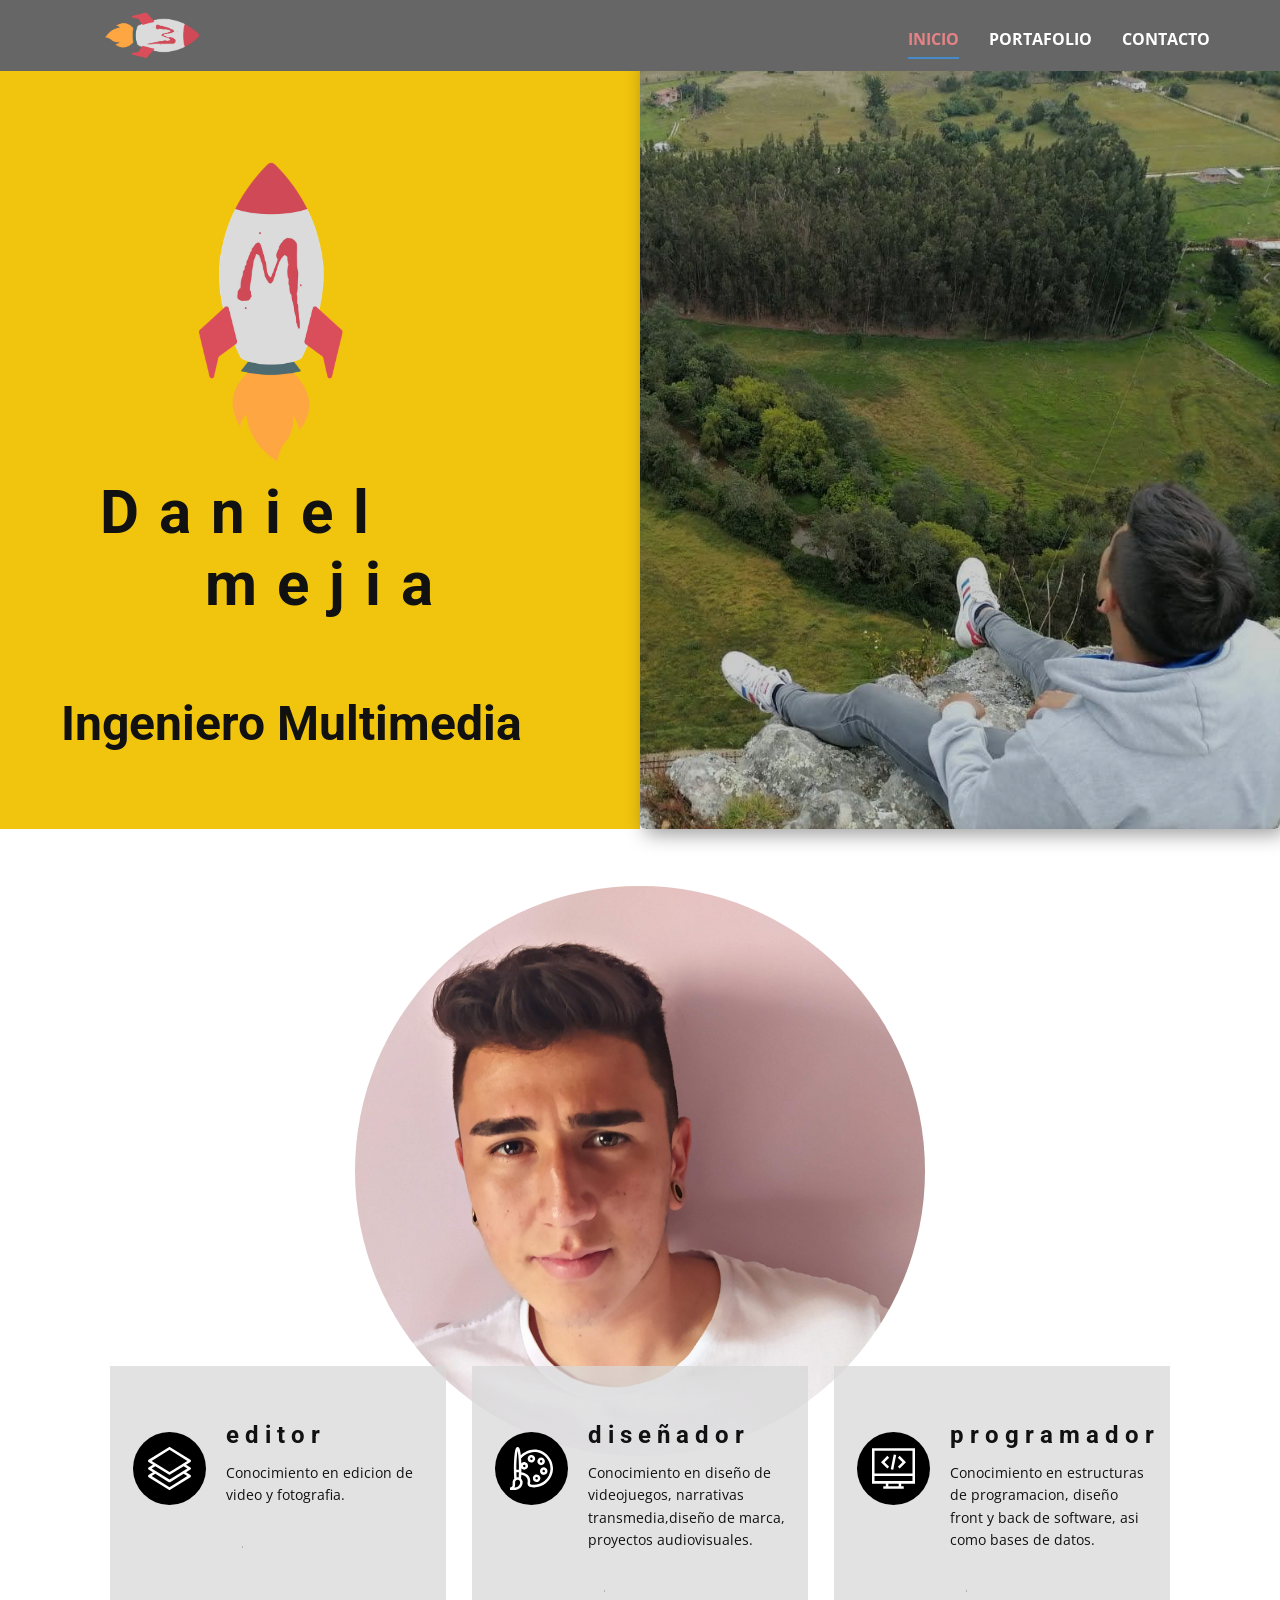
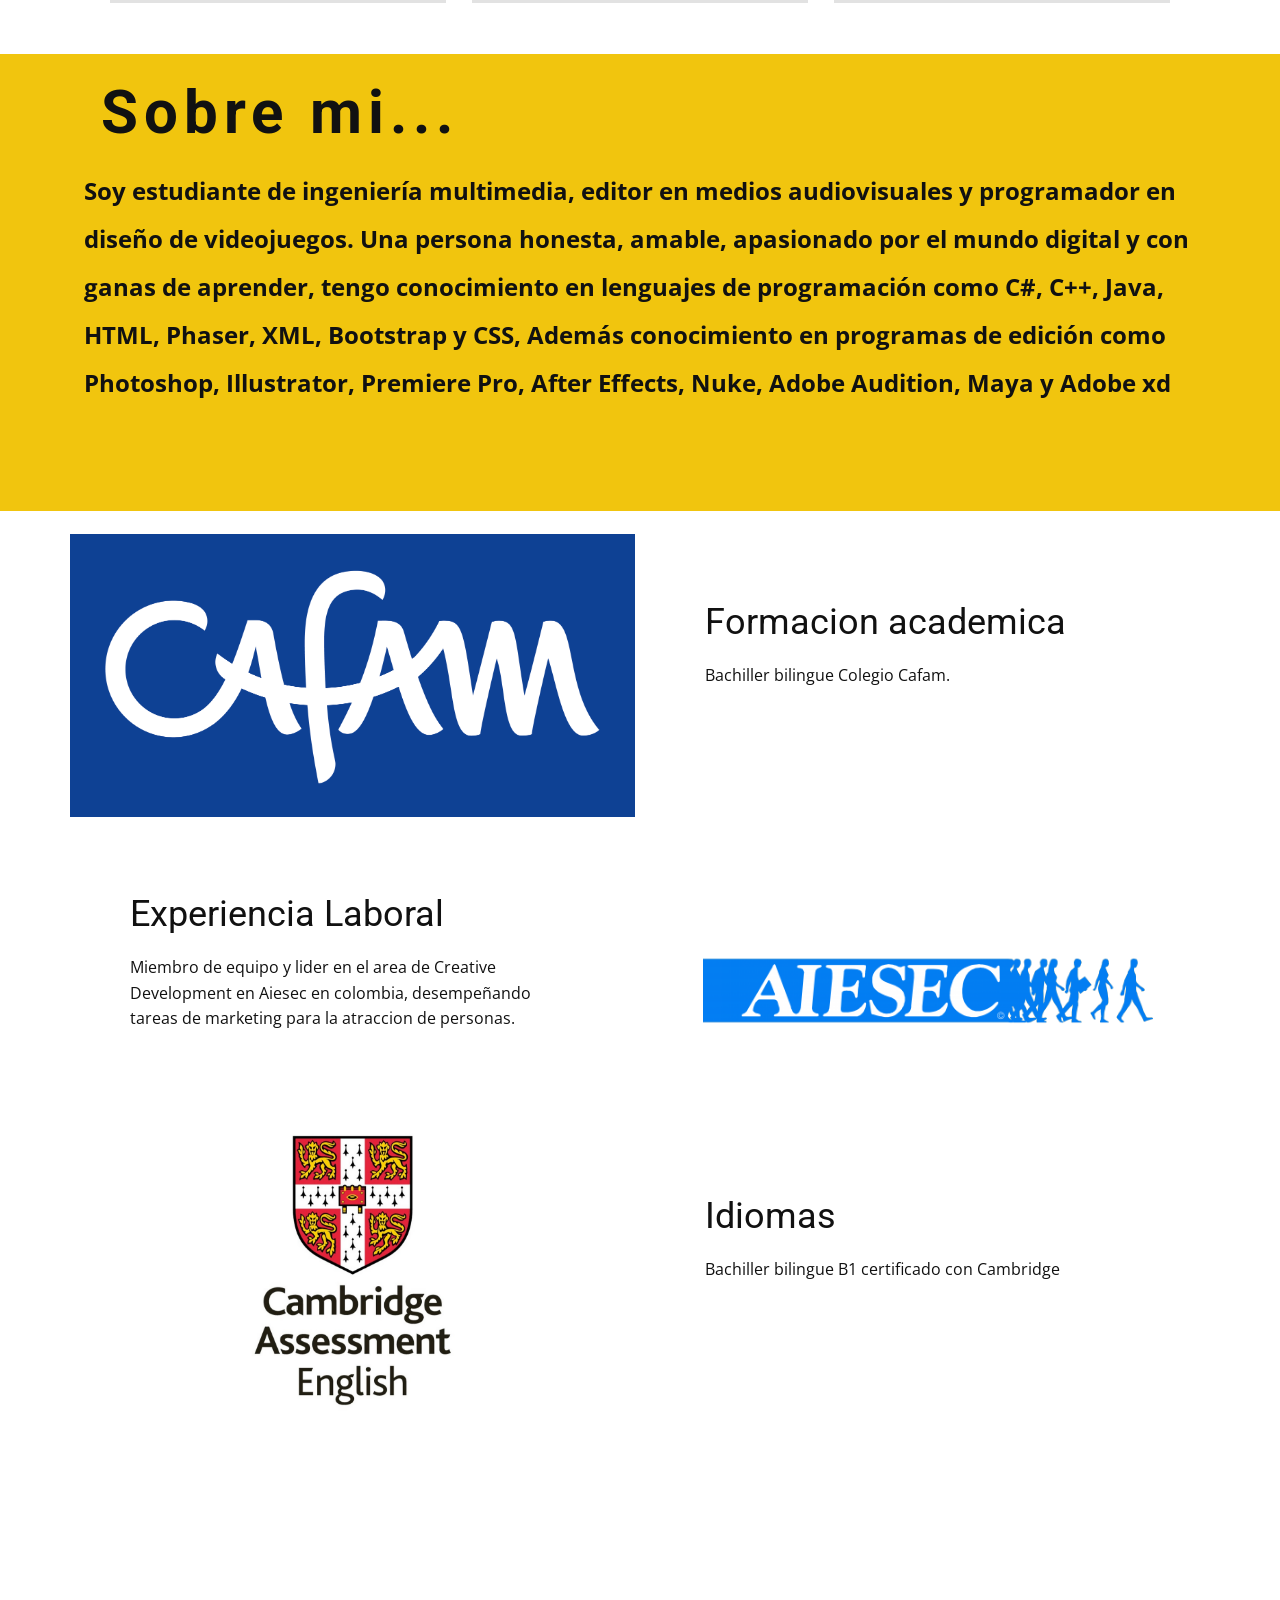
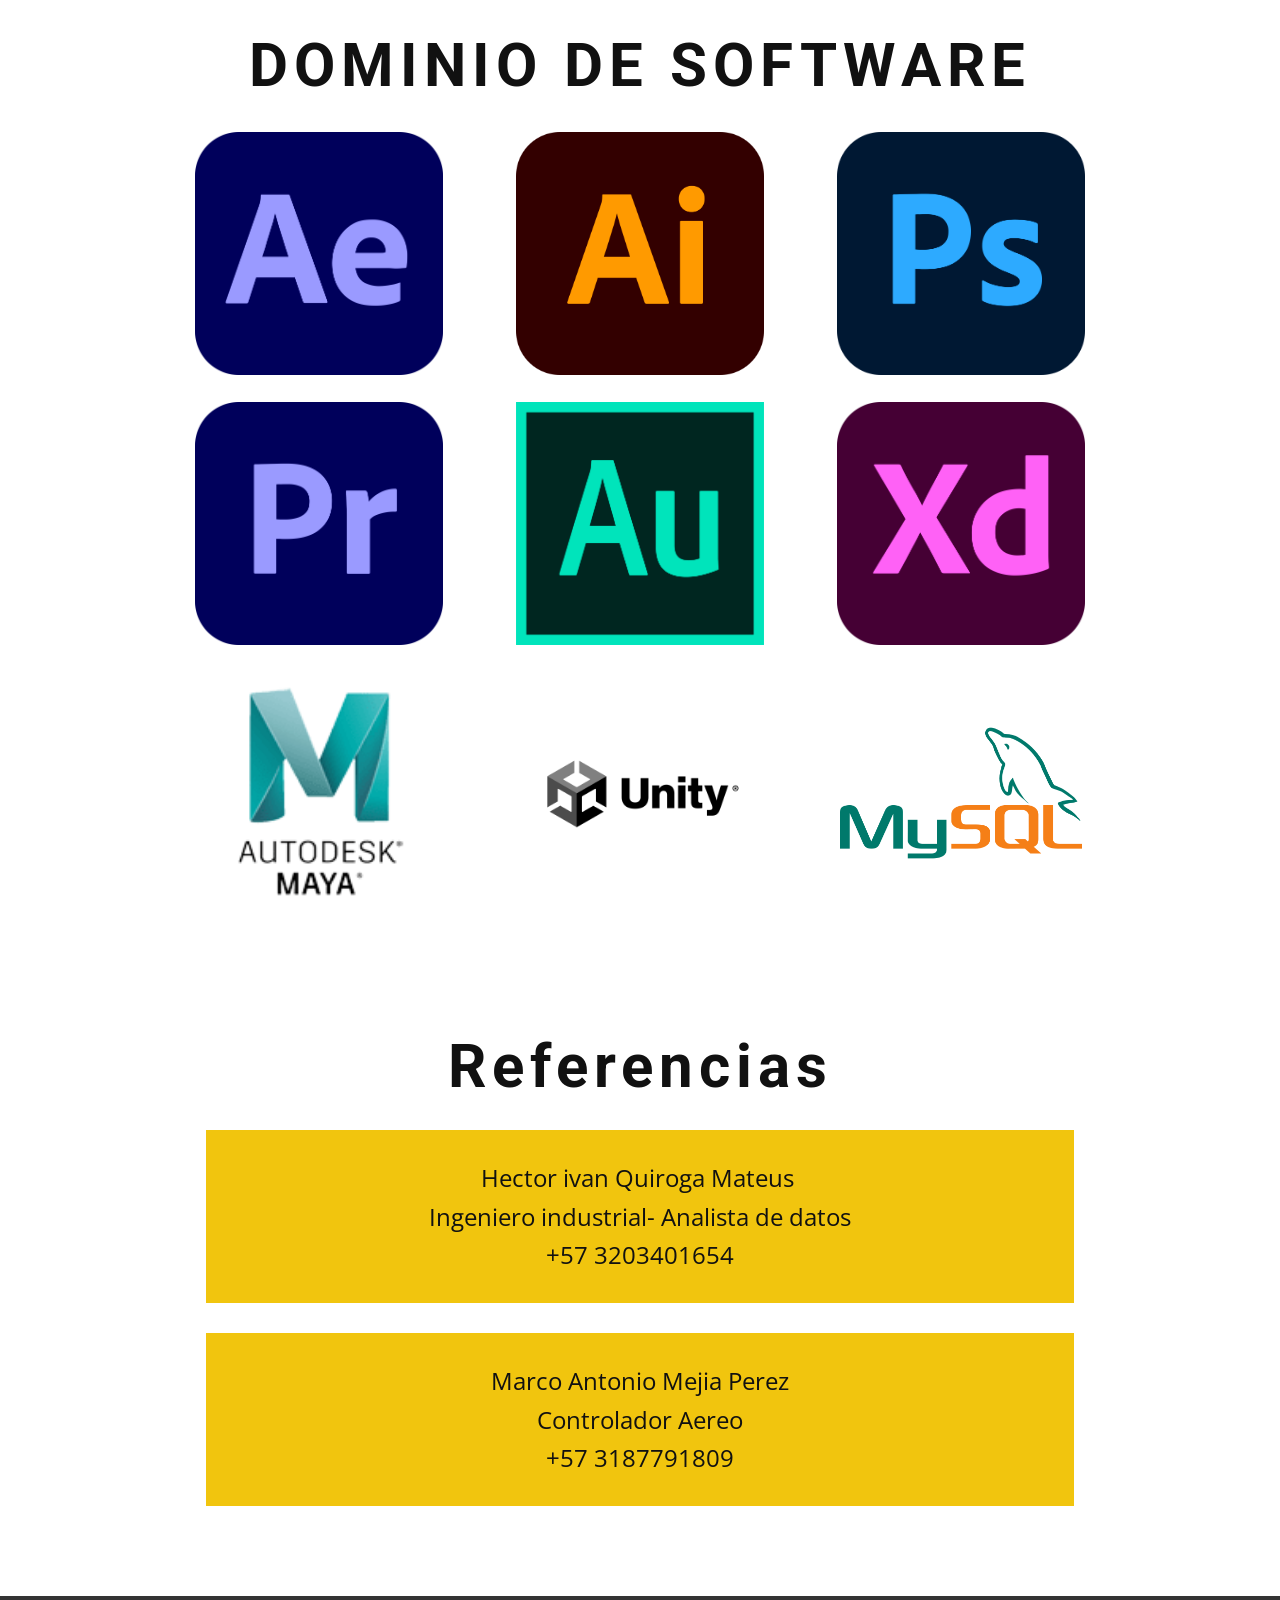
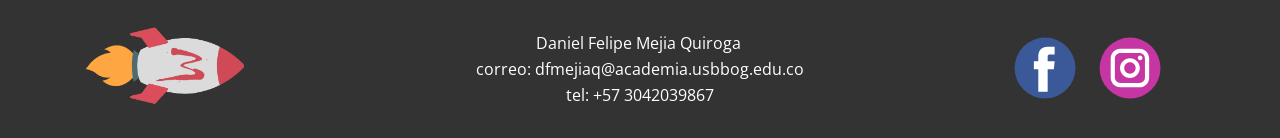
==== index.html @ 8f9d1444 "Initial commit" ====
<!DOCTYPE html>
<html style="font-size: 16px;" lang="es"><head>
    <meta name="viewport" content="width=device-width, initial-scale=1.0">
    <meta charset="utf-8">
    <meta name="keywords" content="Ingeniero Multimedia, Sobre mi..., employer reviews, contact us">
    <meta name="description" content="">
    <title>Inicio</title>
    <link rel="stylesheet" href="nicepage.css" media="screen">
<link rel="stylesheet" href="Inicio.css" media="screen">
    <script class="u-script" type="text/javascript" src="jquery.js" defer=""></script>
    <script class="u-script" type="text/javascript" src="nicepage.js" defer=""></script>
    <meta name="generator" content="Nicepage 4.19.3, nicepage.com">
    <link id="u-theme-google-font" rel="stylesheet" href="https://fonts.googleapis.com/css?family=Roboto:100,100i,300,300i,400,400i,500,500i,700,700i,900,900i|Open+Sans:300,300i,400,400i,500,500i,600,600i,700,700i,800,800i">
    
    
    
    
    
    
    
    
    <script type="application/ld+json">{
		"@context": "http://schema.org",
		"@type": "Organization",
		"name": "",
		"logo": "images/LogoFinalHori_Mesadetrabajo1.png",
		"sameAs": [
				"https://www.facebook.com/danielfelipe.mejiaquiroga/",
				"https://www.instagram.com/dan_mejia17/"
		]
}</script>
    <meta name="theme-color" content="#478ac9">
    <meta property="og:title" content="Inicio">
    <meta property="og:type" content="website">
  </head>
  <body data-home-page="Inicio.html" data-home-page-title="Inicio" class="u-body u-xl-mode" data-lang="es"><header class="u-clearfix u-grey-60 u-header u-sticky u-sticky-7200 u-header" id="sec-7a68"><div class="u-clearfix u-sheet u-valign-middle u-sheet-1">
        <a href="Inicio.html" class="u-image u-logo u-image-1" data-image-width="5278" data-image-height="2678" title="Inicio">
          <img src="images/LogoFinalHori_Mesadetrabajo1.png" class="u-logo-image u-logo-image-1">
        </a>
        <nav class="u-menu u-menu-one-level u-offcanvas u-menu-1">
          <div class="menu-collapse" style="font-size: 1rem; letter-spacing: 0px; font-weight: 700; text-transform: uppercase;">
            <a class="u-button-style u-custom-active-border-color u-custom-active-color u-custom-border u-custom-border-color u-custom-borders u-custom-hover-border-color u-custom-hover-color u-custom-left-right-menu-spacing u-custom-padding-bottom u-custom-text-active-color u-custom-text-color u-custom-text-hover-color u-custom-top-bottom-menu-spacing u-nav-link u-text-active-palette-1-base u-text-hover-palette-2-base" href="#">
              <svg class="u-svg-link" viewBox="0 0 24 24"><use xmlns:xlink="http://www.w3.org/1999/xlink" xlink:href="#menu-hamburger"></use></svg>
              <svg class="u-svg-content" version="1.1" id="menu-hamburger" viewBox="0 0 16 16" x="0px" y="0px" xmlns:xlink="http://www.w3.org/1999/xlink" xmlns="http://www.w3.org/2000/svg"><g><rect y="1" width="16" height="2"></rect><rect y="7" width="16" height="2"></rect><rect y="13" width="16" height="2"></rect>
</g></svg>
            </a>
          </div>
          <div class="u-custom-menu u-nav-container">
            <ul class="u-nav u-spacing-30 u-unstyled u-nav-1"><li class="u-nav-item"><a class="u-border-2 u-border-active-palette-1-base u-border-hover-palette-1-base u-border-no-left u-border-no-right u-border-no-top u-button-style u-nav-link u-text-active-palette-2-light-1 u-text-hover-palette-3-light-2 u-text-white" href="Inicio.html" style="padding: 10px 0px;">Inicio</a>
</li><li class="u-nav-item"><a class="u-border-2 u-border-active-palette-1-base u-border-hover-palette-1-base u-border-no-left u-border-no-right u-border-no-top u-button-style u-nav-link u-text-active-palette-2-light-1 u-text-hover-palette-3-light-2 u-text-white" href="Portafolio.html" style="padding: 10px 0px;">Portafolio</a>
</li><li class="u-nav-item"><a class="u-border-2 u-border-active-palette-1-base u-border-hover-palette-1-base u-border-no-left u-border-no-right u-border-no-top u-button-style u-nav-link u-text-active-palette-2-light-1 u-text-hover-palette-3-light-2 u-text-white" href="Contacto.html" style="padding: 10px 0px;">Contacto</a>
</li></ul>
          </div>
          <div class="u-custom-menu u-nav-container-collapse">
            <div class="u-black u-container-style u-inner-container-layout u-opacity u-opacity-95 u-sidenav">
              <div class="u-inner-container-layout u-sidenav-overflow">
                <div class="u-menu-close"></div>
                <ul class="u-align-center u-nav u-popupmenu-items u-unstyled u-nav-2"><li class="u-nav-item"><a class="u-button-style u-nav-link" href="Inicio.html">Inicio</a>
</li><li class="u-nav-item"><a class="u-button-style u-nav-link" href="Portafolio.html">Portafolio</a>
</li><li class="u-nav-item"><a class="u-button-style u-nav-link" href="Contacto.html">Contacto</a>
</li></ul>
              </div>
            </div>
            <div class="u-black u-menu-overlay u-opacity u-opacity-70"></div>
          </div>
        </nav>
      </div></header>
    <section class="u-clearfix u-section-1" id="carousel_ba9e">
      <div class="u-clearfix u-expanded-width u-layout-wrap u-layout-wrap-1">
        <div class="u-layout">
          <div class="u-layout-row">
            <div class="u-align-left u-container-style u-layout-cell u-left-cell u-palette-3-base u-size-30 u-layout-cell-1">
              <div class="u-container-layout u-container-layout-1">
                <h4 class="u-text u-text-default u-text-1">Daniel<br>&nbsp; &nbsp;mejia
                </h4>
                <img class="u-image u-image-1" src="images/Logo_Mesadetrabajo1.png" data-image-width="9131" data-image-height="6848">
                <h2 class="u-text u-text-default u-text-2" data-animation-name="customAnimationIn" data-animation-duration="1000" data-animation-direction="">Ingeniero Multimedia</h2>
              </div>
            </div>
            <div class="u-container-style u-layout-cell u-opacity u-opacity-35 u-right-cell u-shape-rectangle u-size-30 u-white u-layout-cell-2">
              <div class="u-container-layout u-valign-bottom u-container-layout-2">
                <img class="u-expanded-width u-image u-image-round u-radius-6 u-image-2" src="images/IMG-20210906-WA0013.jpg" alt="" data-image-width="1280" data-image-height="960">
              </div>
            </div>
          </div>
        </div>
      </div>
    </section>
    <section class="u-align-center u-clearfix u-white u-section-2" id="carousel_5493">
      <div class="u-clearfix u-sheet u-sheet-1">
        <div alt="" class="u-image u-image-circle u-image-1" data-image-width="4000" data-image-height="2248"></div>
        <div class="u-expanded-width-lg u-expanded-width-md u-expanded-width-sm u-expanded-width-xs u-list u-list-1">
          <div class="u-repeater u-repeater-1">
            <div class="u-container-style u-grey-15 u-list-item u-opacity u-opacity-75 u-repeater-item u-list-item-1">
              <div class="u-container-layout u-similar-container u-container-layout-1"><span class="u-black u-icon u-icon-circle u-icon-1"><svg class="u-svg-link" preserveAspectRatio="xMidYMin slice" viewBox="0 0 512.002 512.002" style=""><use xmlns:xlink="http://www.w3.org/1999/xlink" xlink:href="#svg-56ed"></use></svg><svg class="u-svg-content" viewBox="0 0 512.002 512.002" x="0px" y="0px" id="svg-56ed" style="enable-background:new 0 0 512.002 512.002;"><g><g><path d="M512.001,255.969c-0.011-5.193-2.708-10.011-7.129-12.737l-52.034-32.076l52.089-32.421    c4.393-2.734,7.066-7.539,7.074-12.712c0.008-5.174-2.651-9.987-7.036-12.734l-241-151c-4.871-3.052-11.058-3.052-15.929,0    l-241,151c-4.384,2.747-7.043,7.56-7.036,12.734c0.008,5.174,2.681,9.979,7.074,12.712l51.732,32.198L7.051,243.282    c-4.39,2.744-7.055,7.557-7.05,12.734c0.005,5.177,2.679,9.985,7.074,12.721l51.732,32.198L7.051,333.282    c-4.383,2.74-7.047,7.543-7.05,12.712s2.656,9.975,7.036,12.719l241,151c2.436,1.526,5.2,2.289,7.964,2.289    c2.764,0,5.529-0.763,7.964-2.289l241-151c4.394-2.753,7.055-7.581,7.036-12.766c-0.019-5.185-2.715-9.993-7.129-12.714    l-52.034-32.076l52.089-32.421C509.336,265.992,512.012,261.162,512.001,255.969z M43.32,165.96L256.001,32.703L468.682,165.96    c-2.044,1.272-206.586,128.58-212.681,132.374L43.32,165.96z M468.584,346.106L256.001,479.301L43.278,346.018l43.889-27.431    l160.908,100.15c2.426,1.51,5.176,2.265,7.926,2.265c2.75,0,5.5-0.755,7.926-2.265l160.464-99.874L468.584,346.106z     M256.001,388.334L43.345,255.976l43.822-27.389l160.908,100.15c2.426,1.51,5.176,2.265,7.926,2.265c2.75,0,5.5-0.755,7.926-2.265    l160.464-99.874l44.125,27.2C467.297,256.822,261.631,384.829,256.001,388.334z"></path>
</g>
</g></svg>
            
            
          </span>
                <div class="u-container-style u-group u-group-1">
                  <div class="u-container-layout u-container-layout-2">
                    <h4 class="u-text u-text-1">editor&nbsp;</h4>
                    <p class="u-text u-text-2">Conocimiento en edicion de&nbsp;<br>video y fotografia.&nbsp;
                    </p><span class="u-icon u-icon-circle u-text-black u-icon-2"><svg class="u-svg-link" preserveAspectRatio="xMidYMin slice" viewBox="0 0 268.832 268.832" style=""><use xmlns:xlink="http://www.w3.org/1999/xlink" xlink:href="#svg-3dbe"></use></svg><svg class="u-svg-content" viewBox="0 0 268.832 268.832" x="0px" y="0px" id="svg-3dbe" style="enable-background:new 0 0 268.832 268.832;"><g><path d="M265.171,125.577l-80-80c-4.881-4.881-12.797-4.881-17.678,0c-4.882,4.882-4.882,12.796,0,17.678l58.661,58.661H12.5   c-6.903,0-12.5,5.597-12.5,12.5c0,6.902,5.597,12.5,12.5,12.5h213.654l-58.659,58.661c-4.882,4.882-4.882,12.796,0,17.678   c2.44,2.439,5.64,3.661,8.839,3.661s6.398-1.222,8.839-3.661l79.998-80C270.053,138.373,270.053,130.459,265.171,125.577z"></path>
</g></svg></span>
                  </div>
                </div>
              </div>
            </div>
            <div class="u-container-style u-grey-15 u-list-item u-opacity u-opacity-75 u-repeater-item u-list-item-2">
              <div class="u-container-layout u-similar-container u-container-layout-3"><span class="u-black u-icon u-icon-circle u-icon-3"><svg class="u-svg-link" preserveAspectRatio="xMidYMin slice" viewBox="0 0 512 512" style=""><use xmlns:xlink="http://www.w3.org/1999/xlink" xlink:href="#svg-110e"></use></svg><svg class="u-svg-content" viewBox="0 0 512 512" id="svg-110e"><g><path d="m151 421c0-17.284-7.356-32.875-19.09-43.833l.006-.083c1.063-14.686 1.924-30.168 2.578-46.143 30.713 5.786 52.476 17.431 64.796 34.728 15.886 22.302 11.655 48.495 9.98 55.991-5.584 24.991 9.215 50.308 34.285 55.124 14.49 2.783 28.95 4.173 43.314 4.173 50.36 0 100.864-17.212 142.556-51.648 52.459-43.33 82.557-106.497 82.574-173.304.036-126.622-110.09-229.925-225.096-225.796-62.835 2.257-119.305 33.211-158.24 67.283-.498-4.643-1.019-9.164-1.564-13.548-2.856-22.982-6.23-41.2-10.028-54.149-2.614-8.916-8.738-29.795-26.071-29.795s-23.457 20.879-26.071 29.795c-3.798 12.949-7.171 31.167-10.028 54.149-5.74 46.185-8.901 107.289-8.901 172.056 0 42.314 1.412 84.184 4.084 121.083l.006.084c-11.734 10.958-19.09 26.549-19.09 43.833v31c0 16.262-14.196 30-31 30v30h61c49.55 0 90-41.067 90-91zm136.979-360.81c96.651-3.468 194.052 84.771 194.021 195.806-.016 57.831-26.142 112.57-71.679 150.183-45.002 37.17-103.726 52.165-161.106 41.144-8.352-1.604-12.552-10.684-10.666-19.121 3.023-13.532 7.632-48.412-14.823-79.938-17.618-24.735-47.273-40.72-88.256-47.619.348-14.693.527-45.763.527-46.323 5.845 6.811 13.587 11.714 22.444 14.087 24.021 6.437 48.706-7.907 55.114-31.82 6.422-23.968-7.853-48.691-31.82-55.113-18-4.823-35.97 1.971-46.646 15.164-.667-21.309-1.694-41.749-3.054-60.855 33.943-35.861 91.33-73.274 155.944-75.595zm-132.379 160.869c2.146-8.008 10.362-12.753 18.371-10.607 7.989 2.141 12.748 10.382 10.607 18.371-2.141 7.99-10.386 12.748-18.372 10.607-8.007-2.145-12.752-10.361-10.606-18.371zm-72.406-120.617c2.591-24.144 5.363-40.509 7.806-51.524 2.443 11.015 5.215 27.38 7.806 51.524 4.639 43.231 7.194 98.476 7.194 155.558 0 5.01-.021 10.012-.061 15h-29.878c-.04-4.988-.061-9.99-.061-15 0-57.082 2.555-112.327 7.194-155.558zm-6.649 200.548h28.91c-.514 21.183-1.389 41.784-2.604 61.191-3.833-.771-7.795-1.181-11.851-1.181s-8.018.41-11.851 1.181c-1.214-19.407-2.089-40.007-2.604-61.191zm-15.545 151.01v-31c0-16.542 13.458-30 30-30s30 13.458 30 30c0 33.635-26.916 61-60 61h-8.256c5.386-9.041 8.256-19.314 8.256-30z"></path><path d="m402.673 202.967c17.586-17.585 17.59-46.051 0-63.64-17.544-17.545-46.094-17.546-63.64 0-17.586 17.585-17.59 46.051 0 63.64 17.545 17.545 46.094 17.546 63.64 0zm-42.427-42.426c5.849-5.848 15.364-5.849 21.214 0 5.863 5.863 5.863 15.35 0 21.213-5.851 5.849-15.365 5.848-21.214 0-5.862-5.863-5.863-15.351 0-21.213z"></path><path d="m266.588 183.556c23.967-6.422 38.243-31.146 31.821-55.113-6.424-23.967-31.148-38.242-55.114-31.82-23.967 6.422-38.242 31.146-31.82 55.114 6.437 24.022 31.087 38.256 55.113 31.819zm-15.528-57.956c8.006-2.145 16.235 2.636 18.372 10.606 2.141 7.989-2.618 16.231-10.607 18.371-8.007 2.145-16.225-2.597-18.371-10.606-2.142-7.989 2.616-16.23 10.606-18.371z"></path><path d="m273.591 383.559c6.414 23.932 31.112 38.251 55.115 31.819 23.967-6.422 38.241-31.146 31.819-55.113-6.437-24.019-31.082-38.258-55.114-31.82-23.967 6.422-38.242 31.146-31.82 55.114zm39.586-26.137c8.022-2.15 16.23 2.614 18.37 10.606 2.141 7.99-2.617 16.231-10.606 18.372-7.99 2.141-16.23-2.619-18.371-10.606-2.141-7.99 2.617-16.231 10.607-18.372z"></path><path d="m358.444 275.412c-6.422 23.968 7.853 48.691 31.82 55.114 24.004 6.432 48.671-7.778 55.113-31.82 6.436-24.022-7.794-48.676-31.819-55.113-24.021-6.44-48.675 7.793-55.114 31.819zm57.955 15.529c-2.143 8.006-10.362 12.753-18.37 10.607-7.989-2.141-12.747-10.382-10.606-18.372 2.14-7.991 10.346-12.756 18.37-10.606 7.988 2.14 12.747 10.381 10.606 18.371z"></path>
</g></svg>
            
            
          </span>
                <div class="u-container-style u-group u-video-cover u-group-2">
                  <div class="u-container-layout u-container-layout-4">
                    <h4 class="u-text u-text-default u-text-3">diseñador</h4>
                    <p class="u-text u-text-default u-text-4">Conocimiento en diseño de&nbsp;<br>videojuegos, narrativas transmedia,diseño de marca, proyectos audiovisuales.
                    </p><span class="u-icon u-icon-circle u-text-black u-icon-4"><svg class="u-svg-link" preserveAspectRatio="xMidYMin slice" viewBox="0 0 268.832 268.832" style=""><use xmlns:xlink="http://www.w3.org/1999/xlink" xlink:href="#svg-4e5d"></use></svg><svg class="u-svg-content" viewBox="0 0 268.832 268.832" x="0px" y="0px" id="svg-4e5d" style="enable-background:new 0 0 268.832 268.832;"><g><path d="M265.171,125.577l-80-80c-4.881-4.881-12.797-4.881-17.678,0c-4.882,4.882-4.882,12.796,0,17.678l58.661,58.661H12.5   c-6.903,0-12.5,5.597-12.5,12.5c0,6.902,5.597,12.5,12.5,12.5h213.654l-58.659,58.661c-4.882,4.882-4.882,12.796,0,17.678   c2.44,2.439,5.64,3.661,8.839,3.661s6.398-1.222,8.839-3.661l79.998-80C270.053,138.373,270.053,130.459,265.171,125.577z"></path>
</g></svg></span>
                  </div>
                </div>
              </div>
            </div>
            <div class="u-container-style u-grey-15 u-list-item u-opacity u-opacity-75 u-repeater-item u-list-item-3">
              <div class="u-container-layout u-similar-container u-container-layout-5"><span class="u-black u-icon u-icon-circle u-icon-5"><svg class="u-svg-link" preserveAspectRatio="xMidYMin slice" viewBox="0 0 512 512" style=""><use xmlns:xlink="http://www.w3.org/1999/xlink" xlink:href="#svg-9cef"></use></svg><svg class="u-svg-content" viewBox="0 0 512 512" x="0px" y="0px" id="svg-9cef" style="enable-background:new 0 0 512 512;"><g><g><path d="M0,15.845v420.259h164.332v30.049h-30.036v30.001h243.407v-30.001h-30.036v-30.049H512V15.845H0z M317.665,466.153    H194.334v-30.049h123.332V466.153z M481.999,406.103H30.001v-60.075h451.997V406.103z M481.999,316.027H30.001V45.847h451.997    V316.027z"></path>
</g>
</g><g><g><polygon points="203.943,126.712 182.729,105.498 107.29,180.937 182.729,256.375 203.943,235.161 149.718,180.937   "></polygon>
</g>
</g><g><g><polygon points="329.271,105.498 308.057,126.712 362.282,180.937 308.057,235.161 329.271,256.375 404.709,180.937   "></polygon>
</g>
</g><g><g><rect x="166.742" y="165.947" transform="matrix(0.1951 -0.9808 0.9808 0.1951 28.5815 396.7237)" width="178.511" height="30.002"></rect>
</g>
</g></svg>
            
            
          </span>
                <div class="u-container-style u-group u-video-cover u-group-3">
                  <div class="u-container-layout u-container-layout-6">
                    <h4 class="u-text u-text-default u-text-5">programador&nbsp;</h4>
                    <p class="u-text u-text-default u-text-6">Conocimiento en estructuras de programacion, diseño front y back de software, asi como bases de datos.</p><span class="u-icon u-icon-circle u-text-black u-icon-6"><svg class="u-svg-link" preserveAspectRatio="xMidYMin slice" viewBox="0 0 268.832 268.832" style=""><use xmlns:xlink="http://www.w3.org/1999/xlink" xlink:href="#svg-6da0"></use></svg><svg class="u-svg-content" viewBox="0 0 268.832 268.832" x="0px" y="0px" id="svg-6da0" style="enable-background:new 0 0 268.832 268.832;"><g><path d="M265.171,125.577l-80-80c-4.881-4.881-12.797-4.881-17.678,0c-4.882,4.882-4.882,12.796,0,17.678l58.661,58.661H12.5   c-6.903,0-12.5,5.597-12.5,12.5c0,6.902,5.597,12.5,12.5,12.5h213.654l-58.659,58.661c-4.882,4.882-4.882,12.796,0,17.678   c2.44,2.439,5.64,3.661,8.839,3.661s6.398-1.222,8.839-3.661l79.998-80C270.053,138.373,270.053,130.459,265.171,125.577z"></path>
</g></svg></span>
                  </div>
                </div>
              </div>
            </div>
          </div>
        </div>
      </div>
    </section>
    <section class="u-clearfix u-palette-3-base u-section-3" id="carousel_e532">
      <div class="u-clearfix u-sheet u-sheet-1">
        <div class="u-clearfix u-expanded-width u-layout-wrap u-layout-wrap-1">
          <div class="u-layout">
            <div class="u-layout-col">
              <div class="u-size-60">
                <div class="u-layout-row">
                  <div class="u-container-style u-layout-cell u-size-60 u-layout-cell-1">
                    <div class="u-container-layout u-container-layout-1">
                      <h2 class="u-text u-text-default u-text-1">Sobre mi...</h2>
                      <p class="u-text u-text-default u-text-2">Soy estudiante de ingeniería multimedia, editor en medios audiovisuales y programador en diseño de videojuegos. Una persona honesta, amable, apasionado por el mundo digital y con ganas de aprender, tengo conocimiento en lenguajes de programación como C#, C++, Java, HTML, Phaser, XML, Bootstrap y CSS, Además conocimiento en programas de edición como Photoshop, Illustrator, Premiere Pro, After Effects, Nuke, Adobe Audition, Maya y Adobe xd </p>
                    </div>
                  </div>
                </div>
              </div>
            </div>
          </div>
        </div>
      </div>
    </section>
    <section class="u-clearfix u-section-4" id="sec-a7e5">
      <div class="u-clearfix u-sheet u-sheet-1">
        <div class="u-clearfix u-expanded-width u-gutter-10 u-layout-wrap u-layout-wrap-1">
          <div class="u-layout">
            <div class="u-layout-col">
              <div class="u-size-30">
                <div class="u-layout-row">
                  <div class="cell-temp-clone u-container-style u-image u-image-contain u-layout-cell u-left-cell u-size-30 u-image-1" src="" data-image-width="3300" data-image-height="1650">
                    <div class="u-container-layout u-valign-middle u-container-layout-1"></div>
                  </div>
                  <div class="u-align-left u-container-style u-layout-cell u-right-cell u-size-30 u-layout-cell-2">
                    <div class="u-container-layout u-container-layout-2">
                      <h2 class="u-text u-text-1">Formacion academica</h2>
                      <p class="u-text u-text-2">Bachiller bilingue Colegio Cafam.</p>
                    </div>
                  </div>
                </div>
              </div>
              <div class="u-size-30">
                <div class="u-layout-row">
                  <div class="u-align-left u-container-style u-layout-cell u-left-cell u-size-30 u-layout-cell-3">
                    <div class="u-container-layout u-container-layout-3">
                      <h2 class="u-text u-text-3">Experiencia Laboral</h2>
                      <p class="u-text u-text-4">Miembro de equipo y lider en el area de Creative Development en Aiesec en colombia, desempeñando tareas de marketing para la atraccion de personas.</p>
                    </div>
                  </div>
                  <div class="u-container-style u-image u-image-contain u-layout-cell u-right-cell u-size-30 u-image-2" src="" data-image-width="500" data-image-height="339">
                    <div class="u-container-layout u-valign-middle u-container-layout-4"></div>
                  </div>
                </div>
              </div>
            </div>
          </div>
        </div>
      </div>
    </section>
    <section class="u-clearfix u-section-5" id="sec-dd9c">
      <div class="u-clearfix u-sheet u-sheet-1">
        <div class="u-clearfix u-expanded-width u-gutter-10 u-layout-wrap u-layout-wrap-1">
          <div class="u-layout">
            <div class="u-layout-col">
              <div class="u-size-60">
                <div class="u-layout-row">
                  <div class="u-container-style u-image u-image-contain u-layout-cell u-left-cell u-size-30 u-image-1" src="" data-image-width="900" data-image-height="900">
                    <div class="u-container-layout u-valign-middle u-container-layout-1"></div>
                  </div>
                  <div class="u-align-left u-container-style u-layout-cell u-right-cell u-size-30 u-layout-cell-2">
                    <div class="u-container-layout u-container-layout-2">
                      <h2 class="u-text u-text-1">Idiomas</h2>
                      <p class="u-text u-text-2">Bachiller bilingue B1 certificado con Cambridge</p>
                    </div>
                  </div>
                </div>
              </div>
            </div>
          </div>
        </div>
      </div>
    </section>
    <section class="u-align-center u-clearfix u-section-6" id="carousel_64a5">
      <div class="u-clearfix u-sheet u-sheet-1">
        <h3 class="u-text u-text-default u-text-1">DOMINIO DE SOFTWARE </h3>
        <div class="u-gallery u-layout-grid u-lightbox u-show-text-on-hover u-gallery-1">
          <div class="u-gallery-inner u-gallery-inner-1">
            <div class="u-effect-fade u-gallery-item">
              <div class="u-back-slide u-back-slide-1" data-image-width="2101" data-image-height="2048">
                <img class="u-back-image u-expanded u-image-contain u-back-image-1" src="images/Adobe_After_Effects_CC_icon.svg.png">
              </div>
              <div class="u-over-slide u-shading u-over-slide-1">
                <h3 class="u-gallery-heading"></h3>
                <p class="u-gallery-text"></p>
              </div>
            </div>
            <div class="u-effect-fade u-gallery-item">
              <div class="u-back-slide u-back-slide-2" data-image-width="700" data-image-height="683">
                <img class="u-back-image u-expanded u-image-contain u-back-image-2" src="images/adobe-Illustrator-logo-3-1.png">
              </div>
              <div class="u-over-slide u-shading u-over-slide-2">
                <h3 class="u-gallery-heading"></h3>
                <p class="u-gallery-text"></p>
              </div>
            </div>
            <div class="u-effect-fade u-gallery-item">
              <div class="u-back-slide u-back-slide-3" data-image-width="1200" data-image-height="1170">
                <img class="u-back-image u-expanded u-image-contain u-back-image-3" src="images/Adobe_Photoshop_CC_icon.svg.png">
              </div>
              <div class="u-over-slide u-shading u-over-slide-3">
                <h3 class="u-gallery-heading"></h3>
                <p class="u-gallery-text"></p>
              </div>
            </div>
            <div class="u-effect-fade u-gallery-item">
              <div class="u-back-slide u-back-slide-4" data-image-width="2101" data-image-height="2048">
                <img class="u-back-image u-expanded u-image-contain u-back-image-4" src="images/Adobe_Premiere_Pro_CC_icon.svg.png">
              </div>
              <div class="u-over-slide u-shading u-over-slide-4">
                <h3 class="u-gallery-heading"></h3>
                <p class="u-gallery-text"></p>
              </div>
            </div>
            <div class="u-effect-fade u-gallery-item">
              <div class="u-back-slide u-back-slide-5" data-image-width="2086" data-image-height="2033">
                <img class="u-back-image u-expanded u-image-contain u-back-image-5" src="images/Adobe_Audition_CC_icon.png">
              </div>
              <div class="u-over-slide u-shading u-over-slide-5">
                <h3 class="u-gallery-heading"></h3>
                <p class="u-gallery-text"></p>
              </div>
            </div>
            <div class="u-effect-fade u-gallery-item u-gallery-item-6" data-image-width="1280" data-image-height="853">
              <div class="u-back-slide u-back-slide-6" data-image-width="2101" data-image-height="2048">
                <img class="u-back-image u-expanded u-image-contain u-back-image-6" src="images/Adobe_XD_CC_icon.svg.png">
              </div>
              <div class="u-over-slide u-shading u-over-slide-6">
                <h3 class="u-gallery-heading" style="background-image: none;"></h3>
                <p class="u-gallery-text" style="background-image: none;"></p>
              </div>
            </div>
            <div class="u-effect-fade u-gallery-item">
              <div class="u-back-slide u-back-slide-7" data-image-width="270" data-image-height="153">
                <img class="u-back-image u-expanded u-back-image-7" src="images/Maya-Logo-tumb.png">
              </div>
              <div class="u-over-slide u-shading u-over-slide-7">
                <h3 class="u-gallery-heading"></h3>
                <p class="u-gallery-text"></p>
              </div>
            </div>
            <div class="u-effect-fade u-gallery-item u-gallery-item-8" data-image-width="2255" data-image-height="1500">
              <div class="u-back-slide u-back-slide-8" data-image-width="720" data-image-height="412">
                <img class="u-back-image u-expanded u-image-contain u-back-image-8" src="images/logo-unity-web.png">
              </div>
              <div class="u-over-slide u-shading u-over-slide-8">
                <h3 class="u-gallery-heading" style="background-image: none;"></h3>
                <p class="u-gallery-text" style="background-image: none;"></p>
              </div>
            </div>
            <div class="u-effect-fade u-gallery-item u-gallery-item-9" data-image-width="1280" data-image-height="955">
              <div class="u-back-slide u-back-slide-9" data-image-width="480" data-image-height="480">
                <img class="u-back-image u-expanded u-image-contain u-back-image-9" src="images/mysql-logo.png">
              </div>
              <div class="u-over-slide u-shading u-over-slide-9">
                <h3 class="u-gallery-heading" style="background-image: none;"></h3>
                <p class="u-gallery-text" style="background-image: none;"></p>
              </div>
            </div>
          </div>
        </div>
      </div>
    </section>
    <section class="u-align-center u-clearfix u-section-7" id="carousel_76cc">
      <div class="u-clearfix u-sheet u-sheet-1">
        <h2 class="u-text u-text-default u-text-1">Referencias</h2>
        <div class="u-list u-list-1">
          <div class="u-repeater u-repeater-1">
            <div class="u-align-center u-container-style u-list-item u-palette-3-base u-repeater-item u-list-item-1">
              <div class="u-container-layout u-similar-container u-valign-middle u-container-layout-1">
                <p class="u-text u-text-2">Hector ivan Quiroga Mateus&nbsp;<br>Ingeniero industrial- Analista de datos<br>+57 3203401654
                </p>
              </div>
            </div>
            <div class="u-align-center u-container-style u-list-item u-palette-3-base u-repeater-item u-list-item-2">
              <div class="u-container-layout u-similar-container u-valign-middle u-container-layout-2">
                <p class="u-text u-text-3">Marco Antonio Mejia Perez<br>Controlador Aereo<br>+57 3187791809
                </p>
              </div>
            </div>
          </div>
        </div>
      </div>
    </section>
    
    
    <footer class="u-align-center-md u-align-center-sm u-align-center-xs u-clearfix u-footer u-grey-80" id="sec-bbea"><div class="u-clearfix u-sheet u-sheet-1">
        <a href="Inicio.html" class="u-image u-logo u-image-1" data-image-width="5278" data-image-height="2678" title="Inicio">
          <img src="images/LogoFinalHori_Mesadetrabajo1.png" class="u-logo-image u-logo-image-1">
        </a>
        <div class="u-align-left u-social-icons u-spacing-23 u-social-icons-1">
          <a class="u-social-url" title="facebook" target="_blank" href="https://www.facebook.com/danielfelipe.mejiaquiroga/"><span class="u-icon u-social-facebook u-social-icon u-icon-1"><svg class="u-svg-link" preserveAspectRatio="xMidYMin slice" viewBox="0 0 112 112" style=""><use xmlns:xlink="http://www.w3.org/1999/xlink" xlink:href="#svg-6a2b"></use></svg><svg class="u-svg-content" viewBox="0 0 112 112" x="0" y="0" id="svg-6a2b"><circle fill="currentColor" cx="56.1" cy="56.1" r="55"></circle><path fill="#FFFFFF" d="M73.5,31.6h-9.1c-1.4,0-3.6,0.8-3.6,3.9v8.5h12.6L72,58.3H60.8v40.8H43.9V58.3h-8V43.9h8v-9.2
            c0-6.7,3.1-17,17-17h12.5v13.9H73.5z"></path></svg></span>
          </a>
          <a class="u-social-url" title="instagram" target="_blank" href="https://www.instagram.com/dan_mejia17/"><span class="u-icon u-social-icon u-social-instagram u-icon-2"><svg class="u-svg-link" preserveAspectRatio="xMidYMin slice" viewBox="0 0 112 112" style=""><use xmlns:xlink="http://www.w3.org/1999/xlink" xlink:href="#svg-5e7d"></use></svg><svg class="u-svg-content" viewBox="0 0 112 112" x="0" y="0" id="svg-5e7d"><circle fill="currentColor" cx="56.1" cy="56.1" r="55"></circle><path fill="#FFFFFF" d="M55.9,38.2c-9.9,0-17.9,8-17.9,17.9C38,66,46,74,55.9,74c9.9,0,17.9-8,17.9-17.9C73.8,46.2,65.8,38.2,55.9,38.2
            z M55.9,66.4c-5.7,0-10.3-4.6-10.3-10.3c-0.1-5.7,4.6-10.3,10.3-10.3c5.7,0,10.3,4.6,10.3,10.3C66.2,61.8,61.6,66.4,55.9,66.4z"></path><path fill="#FFFFFF" d="M74.3,33.5c-2.3,0-4.2,1.9-4.2,4.2s1.9,4.2,4.2,4.2s4.2-1.9,4.2-4.2S76.6,33.5,74.3,33.5z"></path><path fill="#FFFFFF" d="M73.1,21.3H38.6c-9.7,0-17.5,7.9-17.5,17.5v34.5c0,9.7,7.9,17.6,17.5,17.6h34.5c9.7,0,17.5-7.9,17.5-17.5V38.8
            C90.6,29.1,82.7,21.3,73.1,21.3z M83,73.3c0,5.5-4.5,9.9-9.9,9.9H38.6c-5.5,0-9.9-4.5-9.9-9.9V38.8c0-5.5,4.5-9.9,9.9-9.9h34.5
            c5.5,0,9.9,4.5,9.9,9.9V73.3z"></path></svg></span>
          </a>
        </div>
        <p class="u-align-center-lg u-align-center-md u-align-center-xl u-text u-text-1">Daniel Felipe Mejia Quiroga&nbsp;<br>correo: dfmejiaq@academia.usbbog.edu.co<br>tel: +57 3042039867
        </p>
      </div></footer>
</body></html>
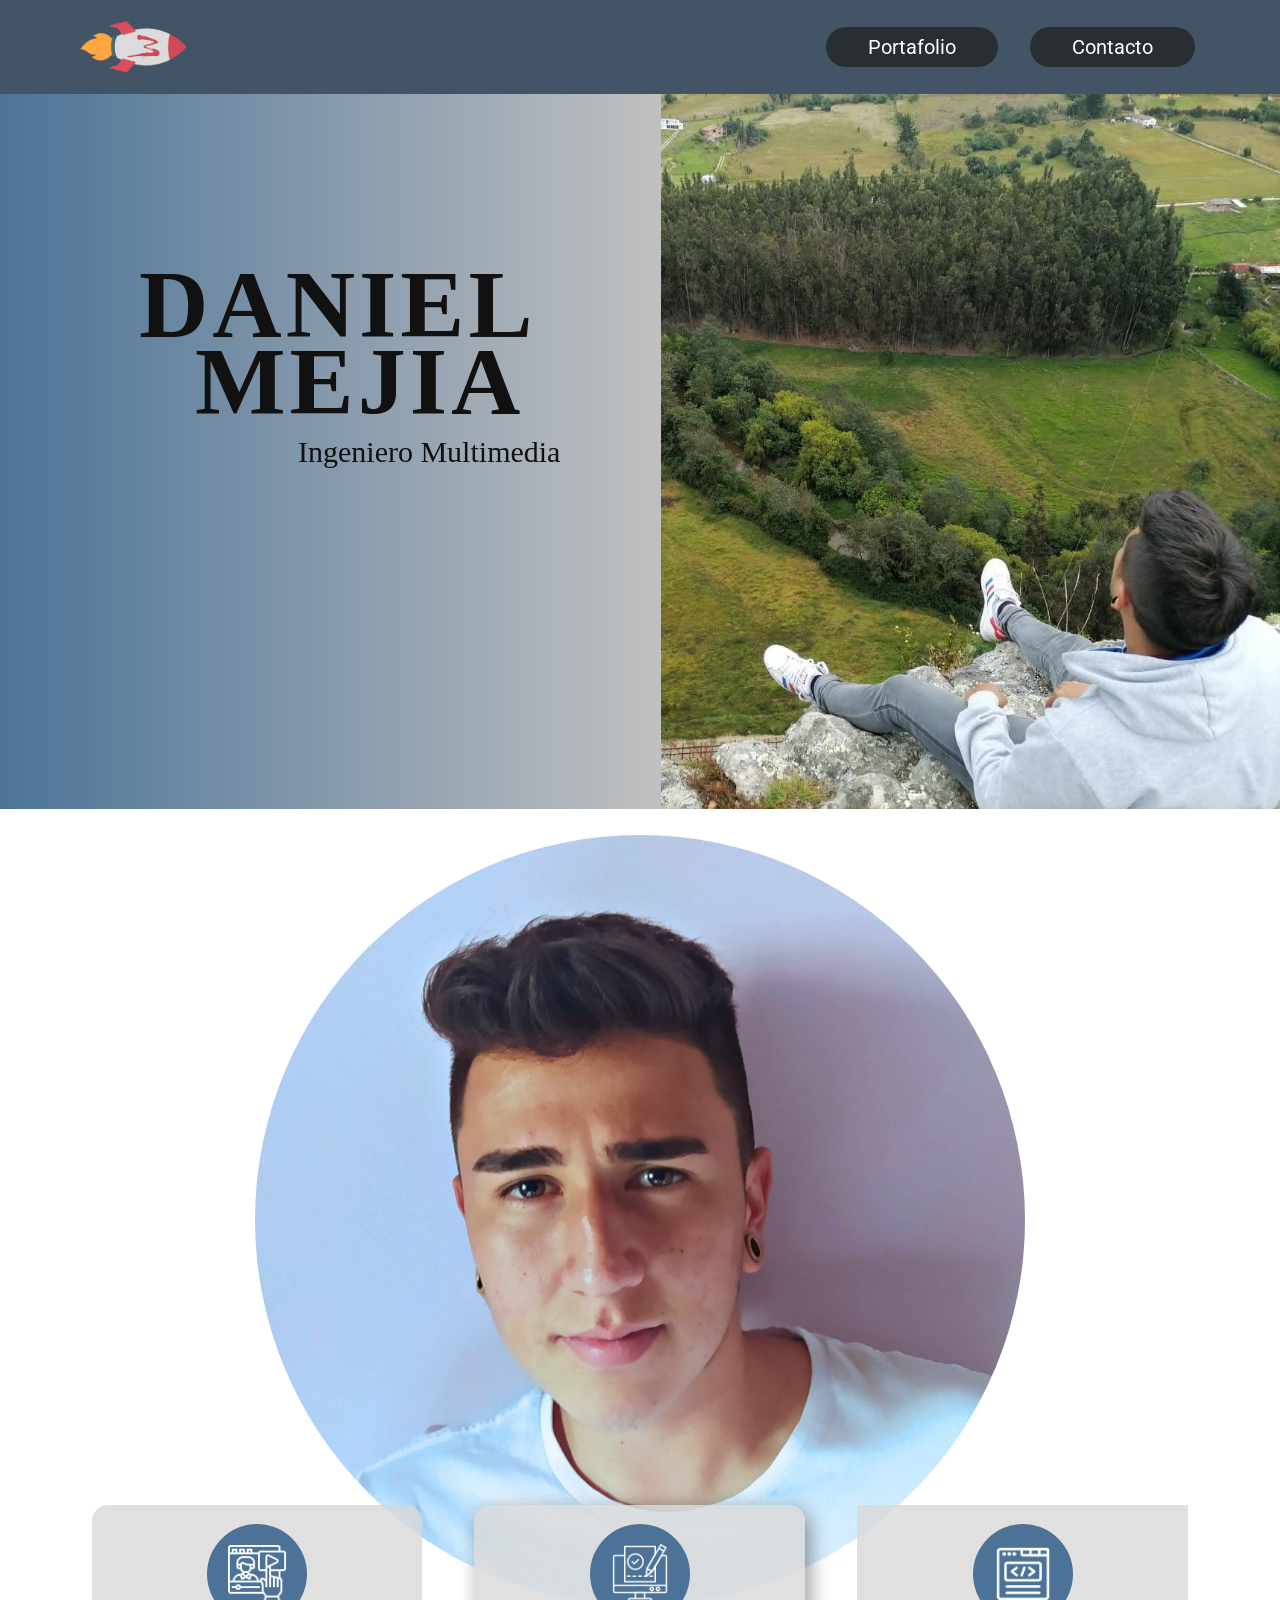
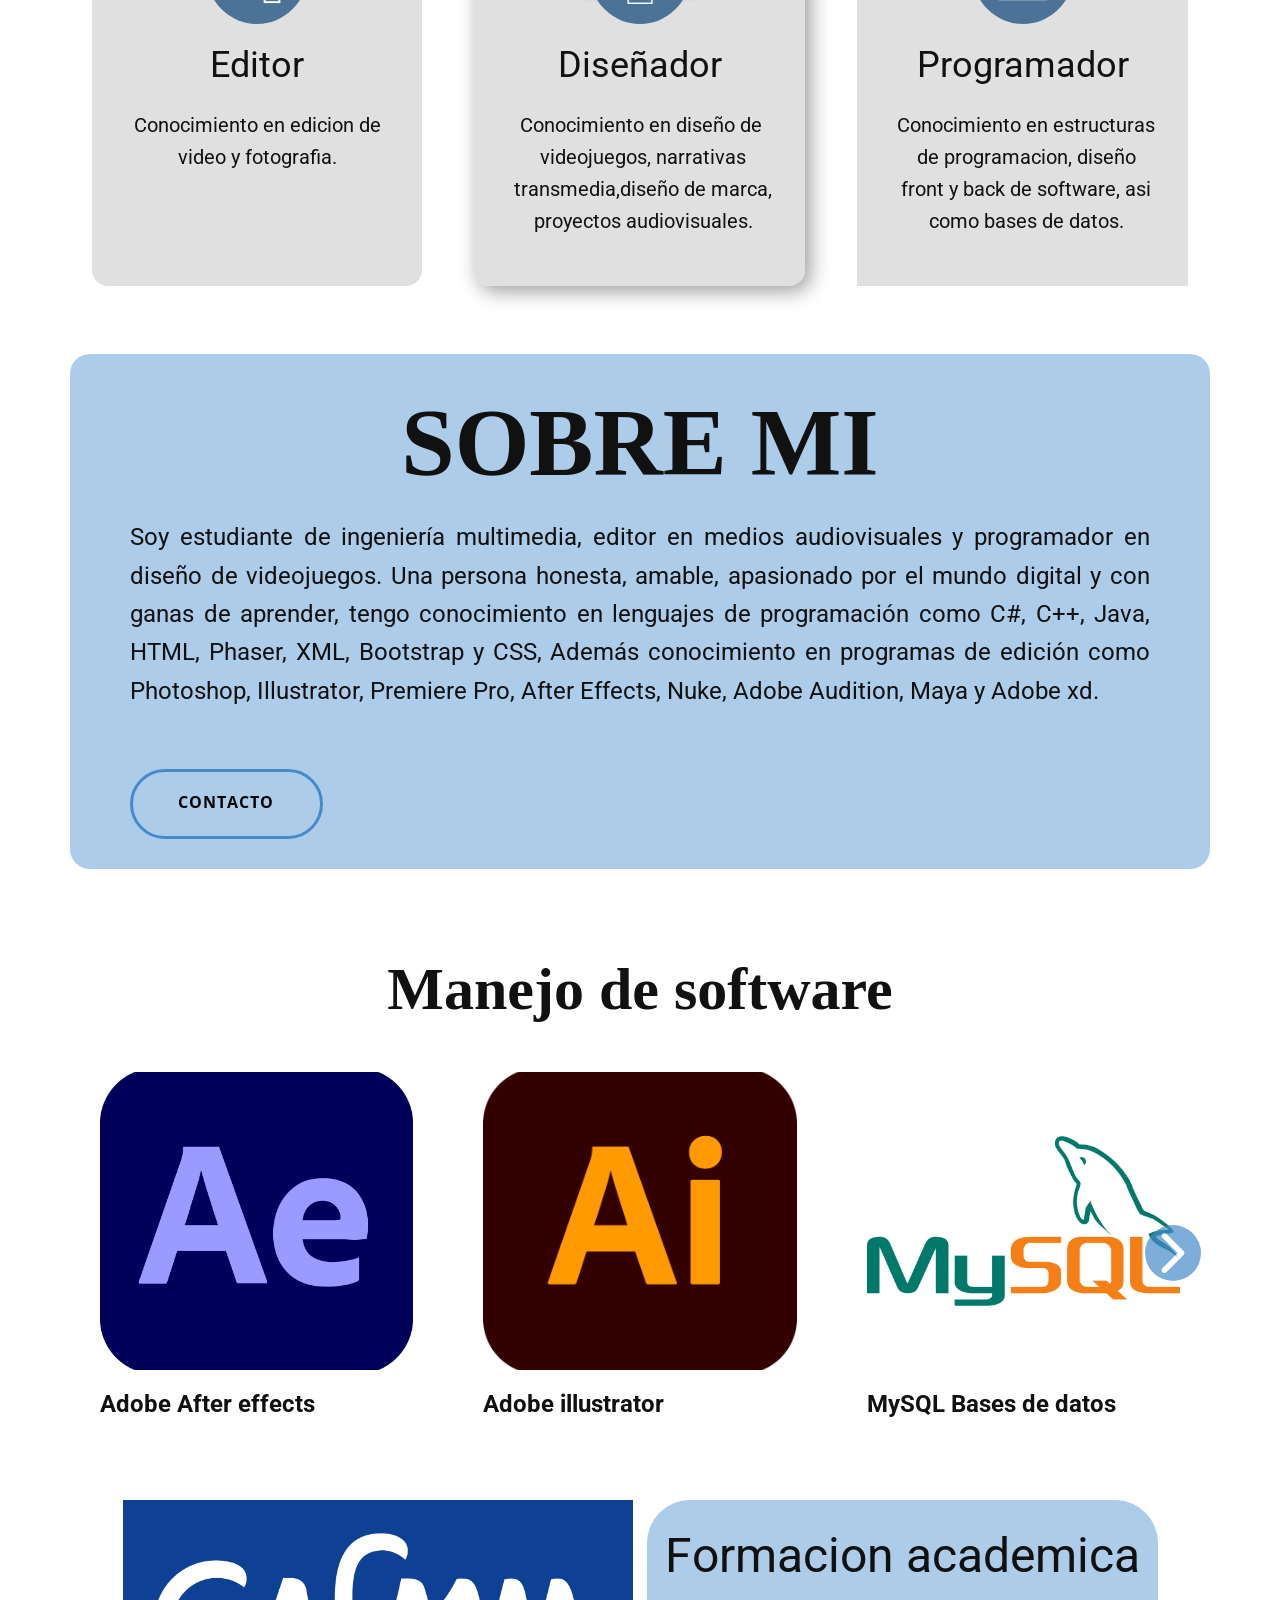
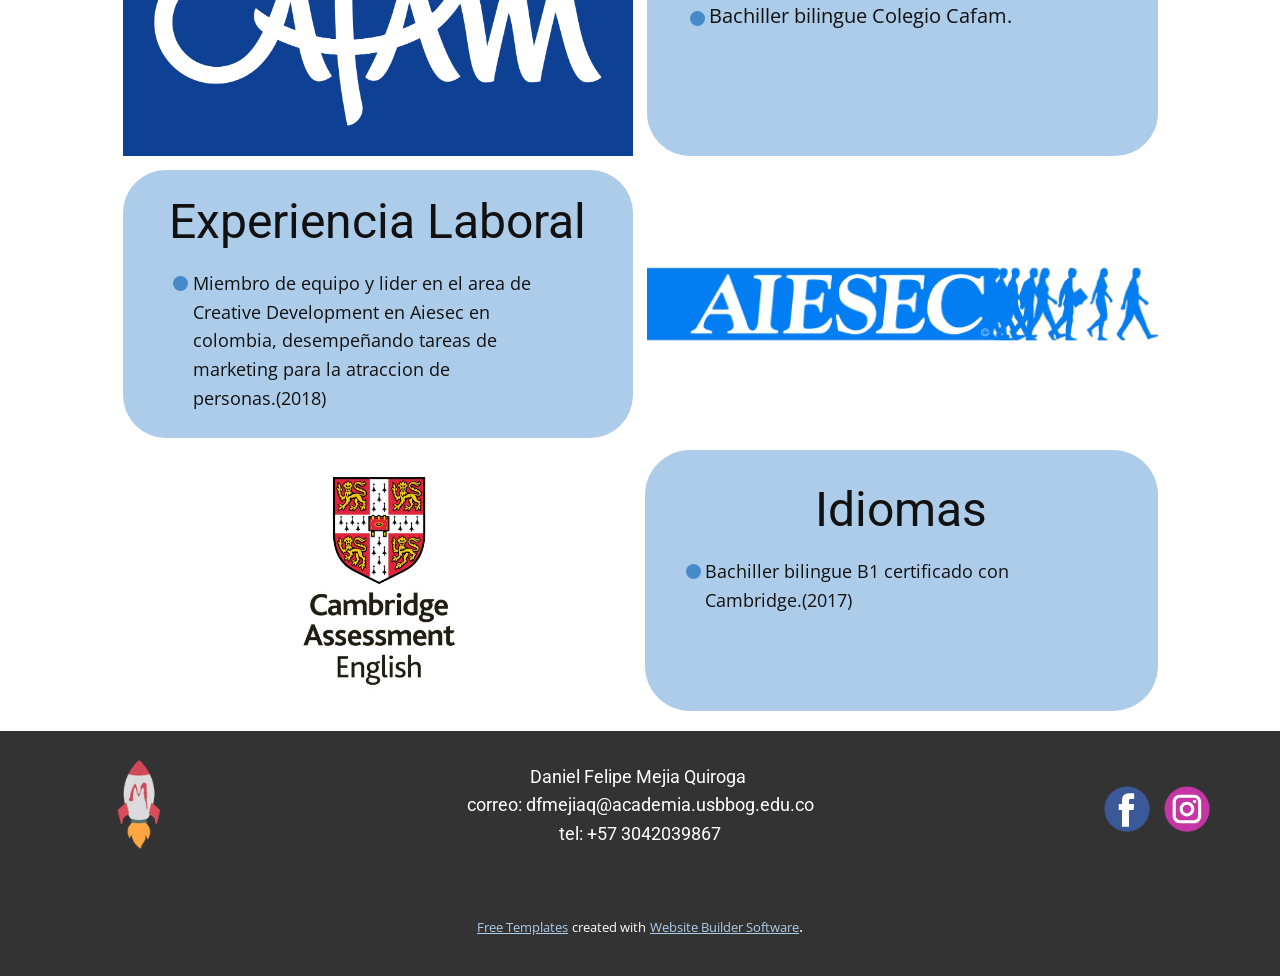
==== commit 4a0e6766: "Initial commit" ====
--- a/index.html
+++ b/index.html
@@ -2,17 +2,16 @@
 <html style="font-size: 16px;" lang="es"><head>
     <meta name="viewport" content="width=device-width, initial-scale=1.0">
     <meta charset="utf-8">
-    <meta name="keywords" content="Ingeniero Multimedia, Sobre mi..., employer reviews, contact us">
+    <meta name="keywords" content="Mike larson, Gallery, contacts">
     <meta name="description" content="">
     <title>Inicio</title>
     <link rel="stylesheet" href="nicepage.css" media="screen">
 <link rel="stylesheet" href="Inicio.css" media="screen">
     <script class="u-script" type="text/javascript" src="jquery.js" defer=""></script>
     <script class="u-script" type="text/javascript" src="nicepage.js" defer=""></script>
-    <meta name="generator" content="Nicepage 4.19.3, nicepage.com">
+    <meta name="generator" content="Nicepage 5.9.6, nicepage.com">
     <link id="u-theme-google-font" rel="stylesheet" href="https://fonts.googleapis.com/css?family=Roboto:100,100i,300,300i,400,400i,500,500i,700,700i,900,900i|Open+Sans:300,300i,400,400i,500,500i,600,600i,700,700i,800,800i">
-    
-    
+    <link id="u-page-google-font" rel="stylesheet" href="https://fonts.googleapis.com/css?family=Roboto:100,100i,300,300i,400,400i,500,500i,700,700i,900,900i">
     
     
     
@@ -25,38 +24,36 @@
 		"name": "",
 		"logo": "images/LogoFinalHori_Mesadetrabajo1.png",
 		"sameAs": [
-				"https://www.facebook.com/danielfelipe.mejiaquiroga/",
+				"https://web.facebook.com/danielfelipe.mejiaquiroga",
 				"https://www.instagram.com/dan_mejia17/"
 		]
 }</script>
     <meta name="theme-color" content="#478ac9">
     <meta property="og:title" content="Inicio">
     <meta property="og:type" content="website">
-  </head>
-  <body data-home-page="Inicio.html" data-home-page-title="Inicio" class="u-body u-xl-mode" data-lang="es"><header class="u-clearfix u-grey-60 u-header u-sticky u-sticky-7200 u-header" id="sec-7a68"><div class="u-clearfix u-sheet u-valign-middle u-sheet-1">
+  <meta data-intl-tel-input-cdn-path="intlTelInput/"></head>
+  <body data-home-page="Inicio.html" data-home-page-title="Inicio" class="u-body u-xl-mode" data-lang="es"><header class="u-clearfix u-header u-palette-1-dark-2 u-header" id="sec-bc8a"><div class="u-clearfix u-sheet u-sheet-1">
         <a href="Inicio.html" class="u-image u-logo u-image-1" data-image-width="5278" data-image-height="2678" title="Inicio">
           <img src="images/LogoFinalHori_Mesadetrabajo1.png" class="u-logo-image u-logo-image-1">
         </a>
         <nav class="u-menu u-menu-one-level u-offcanvas u-menu-1">
-          <div class="menu-collapse" style="font-size: 1rem; letter-spacing: 0px; font-weight: 700; text-transform: uppercase;">
-            <a class="u-button-style u-custom-active-border-color u-custom-active-color u-custom-border u-custom-border-color u-custom-borders u-custom-hover-border-color u-custom-hover-color u-custom-left-right-menu-spacing u-custom-padding-bottom u-custom-text-active-color u-custom-text-color u-custom-text-hover-color u-custom-top-bottom-menu-spacing u-nav-link u-text-active-palette-1-base u-text-hover-palette-2-base" href="#">
+          <div class="menu-collapse u-custom-font u-font-roboto" style="font-size: 1.25rem; letter-spacing: 0px;">
+            <a class="u-button-style u-custom-active-color u-custom-border-radius u-custom-color u-custom-left-right-menu-spacing u-custom-padding-bottom u-custom-text-active-color u-custom-text-shadow u-custom-top-bottom-menu-spacing u-nav-link u-text-active-palette-1-base u-text-hover-palette-2-base" href="#">
               <svg class="u-svg-link" viewBox="0 0 24 24"><use xmlns:xlink="http://www.w3.org/1999/xlink" xlink:href="#menu-hamburger"></use></svg>
               <svg class="u-svg-content" version="1.1" id="menu-hamburger" viewBox="0 0 16 16" x="0px" y="0px" xmlns:xlink="http://www.w3.org/1999/xlink" xmlns="http://www.w3.org/2000/svg"><g><rect y="1" width="16" height="2"></rect><rect y="7" width="16" height="2"></rect><rect y="13" width="16" height="2"></rect>
 </g></svg>
             </a>
           </div>
           <div class="u-custom-menu u-nav-container">
-            <ul class="u-nav u-spacing-30 u-unstyled u-nav-1"><li class="u-nav-item"><a class="u-border-2 u-border-active-palette-1-base u-border-hover-palette-1-base u-border-no-left u-border-no-right u-border-no-top u-button-style u-nav-link u-text-active-palette-2-light-1 u-text-hover-palette-3-light-2 u-text-white" href="Inicio.html" style="padding: 10px 0px;">Inicio</a>
-</li><li class="u-nav-item"><a class="u-border-2 u-border-active-palette-1-base u-border-hover-palette-1-base u-border-no-left u-border-no-right u-border-no-top u-button-style u-nav-link u-text-active-palette-2-light-1 u-text-hover-palette-3-light-2 u-text-white" href="Portafolio.html" style="padding: 10px 0px;">Portafolio</a>
-</li><li class="u-nav-item"><a class="u-border-2 u-border-active-palette-1-base u-border-hover-palette-1-base u-border-no-left u-border-no-right u-border-no-top u-button-style u-nav-link u-text-active-palette-2-light-1 u-text-hover-palette-3-light-2 u-text-white" href="Contacto.html" style="padding: 10px 0px;">Contacto</a>
+            <ul class="u-custom-font u-font-roboto u-nav u-spacing-32 u-unstyled u-nav-1"><li class="u-nav-item"><a class="u-active-palette-1-light-1 u-button-style u-nav-link u-palette-1-dark-3 u-radius-50 u-text-active-palette-1-dark-2 u-text-hover-palette-2-base" href="Portafolio.html" style="padding: 10px 42px;">Portafolio</a>
+</li><li class="u-nav-item"><a class="u-active-palette-1-light-1 u-button-style u-nav-link u-palette-1-dark-3 u-radius-50 u-text-active-palette-1-dark-2 u-text-hover-palette-2-base" href="Contacto.html" style="padding: 10px 42px;">Contacto</a>
 </li></ul>
           </div>
           <div class="u-custom-menu u-nav-container-collapse">
             <div class="u-black u-container-style u-inner-container-layout u-opacity u-opacity-95 u-sidenav">
               <div class="u-inner-container-layout u-sidenav-overflow">
                 <div class="u-menu-close"></div>
-                <ul class="u-align-center u-nav u-popupmenu-items u-unstyled u-nav-2"><li class="u-nav-item"><a class="u-button-style u-nav-link" href="Inicio.html">Inicio</a>
-</li><li class="u-nav-item"><a class="u-button-style u-nav-link" href="Portafolio.html">Portafolio</a>
+                <ul class="u-align-center u-nav u-popupmenu-items u-unstyled u-nav-2"><li class="u-nav-item"><a class="u-button-style u-nav-link" href="Portafolio.html">Portafolio</a>
 </li><li class="u-nav-item"><a class="u-button-style u-nav-link" href="Contacto.html">Contacto</a>
 </li></ul>
               </div>
@@ -65,104 +62,217 @@
           </div>
         </nav>
       </div></header>
-    <section class="u-clearfix u-section-1" id="carousel_ba9e">
+    <section class="u-clearfix u-valign-bottom-xl u-section-1" id="carousel_9528">
       <div class="u-clearfix u-expanded-width u-layout-wrap u-layout-wrap-1">
         <div class="u-layout">
           <div class="u-layout-row">
-            <div class="u-align-left u-container-style u-layout-cell u-left-cell u-palette-3-base u-size-30 u-layout-cell-1">
-              <div class="u-container-layout u-container-layout-1">
-                <h4 class="u-text u-text-default u-text-1">Daniel<br>&nbsp; &nbsp;mejia
-                </h4>
-                <img class="u-image u-image-1" src="images/Logo_Mesadetrabajo1.png" data-image-width="9131" data-image-height="6848">
-                <h2 class="u-text u-text-default u-text-2" data-animation-name="customAnimationIn" data-animation-duration="1000" data-animation-direction="">Ingeniero Multimedia</h2>
-              </div>
-            </div>
-            <div class="u-container-style u-layout-cell u-opacity u-opacity-35 u-right-cell u-shape-rectangle u-size-30 u-white u-layout-cell-2">
-              <div class="u-container-layout u-valign-bottom u-container-layout-2">
-                <img class="u-expanded-width u-image u-image-round u-radius-6 u-image-2" src="images/IMG-20210906-WA0013.jpg" alt="" data-image-width="1280" data-image-height="960">
-              </div>
-            </div>
-          </div>
-        </div>
-      </div>
-    </section>
-    <section class="u-align-center u-clearfix u-white u-section-2" id="carousel_5493">
+            <div class="u-container-style u-gradient u-layout-cell u-size-31-lg u-size-31-xl u-size-34-md u-size-34-sm u-size-34-xs u-layout-cell-1">
+              <div class="u-container-layout u-valign-top u-container-layout-1"></div>
+            </div>
+            <div class="u-container-style u-image u-layout-cell u-size-26-md u-size-26-sm u-size-26-xs u-size-29-lg u-size-29-xl u-image-1" data-image-width="1280" data-image-height="960" data-animation-name="customAnimationIn" data-animation-duration="2000">
+              <div class="u-container-layout u-container-layout-2"></div>
+            </div>
+          </div>
+        </div>
+      </div>
+      <div class="u-container-style u-group u-group-1">
+        <div class="u-container-layout u-container-layout-3">
+          <h2 class="u-custom-font u-font-georgia u-text u-text-1" data-animation-name="customAnimationIn" data-animation-duration="1000">Dani​el&nbsp; &nbsp; mejia</h2>
+          <h5 class="u-custom-font u-font-georgia u-text u-text-2">Ingeniero Multimedia</h5>
+        </div>
+      </div>
+    </section>
+    <section class="u-align-center u-clearfix u-section-2" id="sec-7f2c">
       <div class="u-clearfix u-sheet u-sheet-1">
-        <div alt="" class="u-image u-image-circle u-image-1" data-image-width="4000" data-image-height="2248"></div>
-        <div class="u-expanded-width-lg u-expanded-width-md u-expanded-width-sm u-expanded-width-xs u-list u-list-1">
+        <div class="u-align-center u-expanded-width-xs u-image u-image-circle u-preserve-proportions u-image-1" alt="" data-image-width="4000" data-image-height="2248">
+          <div class="u-preserve-proportions-child" style="padding-top: 100%;"></div>
+        </div>
+        <div class="u-list u-list-1">
           <div class="u-repeater u-repeater-1">
-            <div class="u-container-style u-grey-15 u-list-item u-opacity u-opacity-75 u-repeater-item u-list-item-1">
-              <div class="u-container-layout u-similar-container u-container-layout-1"><span class="u-black u-icon u-icon-circle u-icon-1"><svg class="u-svg-link" preserveAspectRatio="xMidYMin slice" viewBox="0 0 512.002 512.002" style=""><use xmlns:xlink="http://www.w3.org/1999/xlink" xlink:href="#svg-56ed"></use></svg><svg class="u-svg-content" viewBox="0 0 512.002 512.002" x="0px" y="0px" id="svg-56ed" style="enable-background:new 0 0 512.002 512.002;"><g><g><path d="M512.001,255.969c-0.011-5.193-2.708-10.011-7.129-12.737l-52.034-32.076l52.089-32.421    c4.393-2.734,7.066-7.539,7.074-12.712c0.008-5.174-2.651-9.987-7.036-12.734l-241-151c-4.871-3.052-11.058-3.052-15.929,0    l-241,151c-4.384,2.747-7.043,7.56-7.036,12.734c0.008,5.174,2.681,9.979,7.074,12.712l51.732,32.198L7.051,243.282    c-4.39,2.744-7.055,7.557-7.05,12.734c0.005,5.177,2.679,9.985,7.074,12.721l51.732,32.198L7.051,333.282    c-4.383,2.74-7.047,7.543-7.05,12.712s2.656,9.975,7.036,12.719l241,151c2.436,1.526,5.2,2.289,7.964,2.289    c2.764,0,5.529-0.763,7.964-2.289l241-151c4.394-2.753,7.055-7.581,7.036-12.766c-0.019-5.185-2.715-9.993-7.129-12.714    l-52.034-32.076l52.089-32.421C509.336,265.992,512.012,261.162,512.001,255.969z M43.32,165.96L256.001,32.703L468.682,165.96    c-2.044,1.272-206.586,128.58-212.681,132.374L43.32,165.96z M468.584,346.106L256.001,479.301L43.278,346.018l43.889-27.431    l160.908,100.15c2.426,1.51,5.176,2.265,7.926,2.265c2.75,0,5.5-0.755,7.926-2.265l160.464-99.874L468.584,346.106z     M256.001,388.334L43.345,255.976l43.822-27.389l160.908,100.15c2.426,1.51,5.176,2.265,7.926,2.265c2.75,0,5.5-0.755,7.926-2.265    l160.464-99.874l44.125,27.2C467.297,256.822,261.631,384.829,256.001,388.334z"></path>
-</g>
-</g></svg>
-            
-            
-          </span>
-                <div class="u-container-style u-group u-group-1">
-                  <div class="u-container-layout u-container-layout-2">
-                    <h4 class="u-text u-text-1">editor&nbsp;</h4>
-                    <p class="u-text u-text-2">Conocimiento en edicion de&nbsp;<br>video y fotografia.&nbsp;
-                    </p><span class="u-icon u-icon-circle u-text-black u-icon-2"><svg class="u-svg-link" preserveAspectRatio="xMidYMin slice" viewBox="0 0 268.832 268.832" style=""><use xmlns:xlink="http://www.w3.org/1999/xlink" xlink:href="#svg-3dbe"></use></svg><svg class="u-svg-content" viewBox="0 0 268.832 268.832" x="0px" y="0px" id="svg-3dbe" style="enable-background:new 0 0 268.832 268.832;"><g><path d="M265.171,125.577l-80-80c-4.881-4.881-12.797-4.881-17.678,0c-4.882,4.882-4.882,12.796,0,17.678l58.661,58.661H12.5   c-6.903,0-12.5,5.597-12.5,12.5c0,6.902,5.597,12.5,12.5,12.5h213.654l-58.659,58.661c-4.882,4.882-4.882,12.796,0,17.678   c2.44,2.439,5.64,3.661,8.839,3.661s6.398-1.222,8.839-3.661l79.998-80C270.053,138.373,270.053,130.459,265.171,125.577z"></path>
-</g></svg></span>
-                  </div>
+            <div class="u-align-center u-container-align-center u-container-style u-custom-item u-grey-15 u-list-item u-opacity u-opacity-80 u-radius-16 u-repeater-item u-shape-round u-list-item-1">
+              <div class="u-container-layout u-similar-container u-container-layout-1"><span class="u-align-center u-file-icon u-icon u-icon-circle u-palette-1-dark-1 u-text-white u-icon-1"><img src="images/3469524-b7d415fd.png" alt=""></span>
+                <h3 class="u-text u-text-default u-text-1">Editor</h3>
+                <p class="u-custom-font u-font-roboto u-text u-text-2"> Conocimiento en edicion de&nbsp;<br>video y fotografia.&nbsp; <br>
+                  <br>
+                </p>
+              </div>
+            </div>
+            <div class="u-align-center u-container-align-center u-container-style u-custom-item u-grey-15 u-list-item u-opacity u-opacity-80 u-radius-16 u-repeater-item u-shape-round u-list-item-2">
+              <div class="u-container-layout u-similar-container u-container-layout-2"><span class="u-align-center u-file-icon u-icon u-icon-circle u-palette-1-dark-1 u-text-white u-icon-2"><img src="images/8497856-908bad93.png" alt=""></span>
+                <h3 class="u-text u-text-default u-text-3">Diseñador</h3>
+                <p class="u-custom-font u-font-roboto u-text u-text-4"> Conocimiento en diseño de&nbsp;<br>videojuegos, narrativas transmedia,diseño de marca, proyectos audiovisuales.<br>
+                </p>
+              </div>
+            </div>
+            <div class="u-align-center u-container-style u-custom-item u-grey-15 u-hover-feature u-list-item u-opacity u-opacity-80 u-repeater-item u-shape-rectangle u-list-item-3">
+              <div class="u-container-layout u-similar-container u-container-layout-3"><span class="u-align-center u-file-icon u-icon u-icon-circle u-palette-1-dark-1 u-text-white u-icon-3"><img src="images/9327290-7b71107d.png" alt=""></span>
+                <h3 class="u-text u-text-default u-text-5">Programador</h3>
+                <p class="u-custom-font u-font-roboto u-text u-text-6">Conocimiento en estructuras de programacion, diseño front y back de software, asi como bases de datos.</p>
+              </div>
+            </div>
+          </div>
+        </div>
+      </div>
+      
+    </section>
+    <section class="u-align-center-sm u-align-center-xs u-clearfix u-section-3" id="carousel_ff36">
+      <div class="u-clearfix u-sheet u-valign-top u-sheet-1">
+        <div class="u-clearfix u-expanded-width u-layout-wrap u-layout-wrap-1">
+          <div class="u-gutter-0 u-layout">
+            <div class="u-layout-row">
+              <div class="u-align-justify u-container-style u-layout-cell u-palette-1-light-2 u-radius-20 u-shape-round u-size-60 u-layout-cell-1" data-animation-name="customAnimationIn" data-animation-duration="2000">
+                <div class="u-container-layout u-container-layout-1">
+                  <h4 class="u-align-center u-custom-font u-font-georgia u-text u-text-default u-text-1">sobre mi</h4>
+                  <p class="u-custom-font u-font-roboto u-text u-text-default u-text-2"> Soy estudiante de ingeniería multimedia, editor en medios audiovisuales y programador en diseño de videojuegos. Una persona honesta, amable, apasionado por el mundo digital y con ganas de aprender, tengo conocimiento en lenguajes de programación como C#, C++, Java, HTML, Phaser, XML, Bootstrap y CSS, Además conocimiento en programas de edición como Photoshop, Illustrator, Premiere Pro, After Effects, Nuke, Adobe Audition, Maya y Adobe xd.</p>
+                  <a href="Contacto.html" class="u-active-black u-border-3 u-border-palette-1-base u-btn u-btn-round u-button-style u-hover-black u-none u-radius-50 u-text-active-white u-text-black u-text-hover-white u-btn-1">contacto</a>
                 </div>
               </div>
             </div>
-            <div class="u-container-style u-grey-15 u-list-item u-opacity u-opacity-75 u-repeater-item u-list-item-2">
-              <div class="u-container-layout u-similar-container u-container-layout-3"><span class="u-black u-icon u-icon-circle u-icon-3"><svg class="u-svg-link" preserveAspectRatio="xMidYMin slice" viewBox="0 0 512 512" style=""><use xmlns:xlink="http://www.w3.org/1999/xlink" xlink:href="#svg-110e"></use></svg><svg class="u-svg-content" viewBox="0 0 512 512" id="svg-110e"><g><path d="m151 421c0-17.284-7.356-32.875-19.09-43.833l.006-.083c1.063-14.686 1.924-30.168 2.578-46.143 30.713 5.786 52.476 17.431 64.796 34.728 15.886 22.302 11.655 48.495 9.98 55.991-5.584 24.991 9.215 50.308 34.285 55.124 14.49 2.783 28.95 4.173 43.314 4.173 50.36 0 100.864-17.212 142.556-51.648 52.459-43.33 82.557-106.497 82.574-173.304.036-126.622-110.09-229.925-225.096-225.796-62.835 2.257-119.305 33.211-158.24 67.283-.498-4.643-1.019-9.164-1.564-13.548-2.856-22.982-6.23-41.2-10.028-54.149-2.614-8.916-8.738-29.795-26.071-29.795s-23.457 20.879-26.071 29.795c-3.798 12.949-7.171 31.167-10.028 54.149-5.74 46.185-8.901 107.289-8.901 172.056 0 42.314 1.412 84.184 4.084 121.083l.006.084c-11.734 10.958-19.09 26.549-19.09 43.833v31c0 16.262-14.196 30-31 30v30h61c49.55 0 90-41.067 90-91zm136.979-360.81c96.651-3.468 194.052 84.771 194.021 195.806-.016 57.831-26.142 112.57-71.679 150.183-45.002 37.17-103.726 52.165-161.106 41.144-8.352-1.604-12.552-10.684-10.666-19.121 3.023-13.532 7.632-48.412-14.823-79.938-17.618-24.735-47.273-40.72-88.256-47.619.348-14.693.527-45.763.527-46.323 5.845 6.811 13.587 11.714 22.444 14.087 24.021 6.437 48.706-7.907 55.114-31.82 6.422-23.968-7.853-48.691-31.82-55.113-18-4.823-35.97 1.971-46.646 15.164-.667-21.309-1.694-41.749-3.054-60.855 33.943-35.861 91.33-73.274 155.944-75.595zm-132.379 160.869c2.146-8.008 10.362-12.753 18.371-10.607 7.989 2.141 12.748 10.382 10.607 18.371-2.141 7.99-10.386 12.748-18.372 10.607-8.007-2.145-12.752-10.361-10.606-18.371zm-72.406-120.617c2.591-24.144 5.363-40.509 7.806-51.524 2.443 11.015 5.215 27.38 7.806 51.524 4.639 43.231 7.194 98.476 7.194 155.558 0 5.01-.021 10.012-.061 15h-29.878c-.04-4.988-.061-9.99-.061-15 0-57.082 2.555-112.327 7.194-155.558zm-6.649 200.548h28.91c-.514 21.183-1.389 41.784-2.604 61.191-3.833-.771-7.795-1.181-11.851-1.181s-8.018.41-11.851 1.181c-1.214-19.407-2.089-40.007-2.604-61.191zm-15.545 151.01v-31c0-16.542 13.458-30 30-30s30 13.458 30 30c0 33.635-26.916 61-60 61h-8.256c5.386-9.041 8.256-19.314 8.256-30z"></path><path d="m402.673 202.967c17.586-17.585 17.59-46.051 0-63.64-17.544-17.545-46.094-17.546-63.64 0-17.586 17.585-17.59 46.051 0 63.64 17.545 17.545 46.094 17.546 63.64 0zm-42.427-42.426c5.849-5.848 15.364-5.849 21.214 0 5.863 5.863 5.863 15.35 0 21.213-5.851 5.849-15.365 5.848-21.214 0-5.862-5.863-5.863-15.351 0-21.213z"></path><path d="m266.588 183.556c23.967-6.422 38.243-31.146 31.821-55.113-6.424-23.967-31.148-38.242-55.114-31.82-23.967 6.422-38.242 31.146-31.82 55.114 6.437 24.022 31.087 38.256 55.113 31.819zm-15.528-57.956c8.006-2.145 16.235 2.636 18.372 10.606 2.141 7.989-2.618 16.231-10.607 18.371-8.007 2.145-16.225-2.597-18.371-10.606-2.142-7.989 2.616-16.23 10.606-18.371z"></path><path d="m273.591 383.559c6.414 23.932 31.112 38.251 55.115 31.819 23.967-6.422 38.241-31.146 31.819-55.113-6.437-24.019-31.082-38.258-55.114-31.82-23.967 6.422-38.242 31.146-31.82 55.114zm39.586-26.137c8.022-2.15 16.23 2.614 18.37 10.606 2.141 7.99-2.617 16.231-10.606 18.372-7.99 2.141-16.23-2.619-18.371-10.606-2.141-7.99 2.617-16.231 10.607-18.372z"></path><path d="m358.444 275.412c-6.422 23.968 7.853 48.691 31.82 55.114 24.004 6.432 48.671-7.778 55.113-31.82 6.436-24.022-7.794-48.676-31.819-55.113-24.021-6.44-48.675 7.793-55.114 31.819zm57.955 15.529c-2.143 8.006-10.362 12.753-18.37 10.607-7.989-2.141-12.747-10.382-10.606-18.372 2.14-7.991 10.346-12.756 18.37-10.606 7.988 2.14 12.747 10.381 10.606 18.371z"></path>
-</g></svg>
-            
-            
-          </span>
-                <div class="u-container-style u-group u-video-cover u-group-2">
-                  <div class="u-container-layout u-container-layout-4">
-                    <h4 class="u-text u-text-default u-text-3">diseñador</h4>
-                    <p class="u-text u-text-default u-text-4">Conocimiento en diseño de&nbsp;<br>videojuegos, narrativas transmedia,diseño de marca, proyectos audiovisuales.
-                    </p><span class="u-icon u-icon-circle u-text-black u-icon-4"><svg class="u-svg-link" preserveAspectRatio="xMidYMin slice" viewBox="0 0 268.832 268.832" style=""><use xmlns:xlink="http://www.w3.org/1999/xlink" xlink:href="#svg-4e5d"></use></svg><svg class="u-svg-content" viewBox="0 0 268.832 268.832" x="0px" y="0px" id="svg-4e5d" style="enable-background:new 0 0 268.832 268.832;"><g><path d="M265.171,125.577l-80-80c-4.881-4.881-12.797-4.881-17.678,0c-4.882,4.882-4.882,12.796,0,17.678l58.661,58.661H12.5   c-6.903,0-12.5,5.597-12.5,12.5c0,6.902,5.597,12.5,12.5,12.5h213.654l-58.659,58.661c-4.882,4.882-4.882,12.796,0,17.678   c2.44,2.439,5.64,3.661,8.839,3.661s6.398-1.222,8.839-3.661l79.998-80C270.053,138.373,270.053,130.459,265.171,125.577z"></path>
-</g></svg></span>
+          </div>
+        </div>
+      </div>
+    </section>
+    <section class="u-align-center u-clearfix u-section-4" id="sec-99b3">
+      <div class="u-clearfix u-sheet u-sheet-1">
+        <h2 class="u-custom-font u-font-georgia u-text u-text-default u-text-1">Manejo de software</h2>
+        <div class="u-expanded-width u-layout-horizontal u-list u-list-1">
+          <div class="u-repeater u-repeater-1">
+            <div class="u-align-left u-container-style u-list-item u-repeater-item">
+              <div class="u-container-layout u-similar-container u-container-layout-1">
+                <img class="u-expanded-width u-image u-image-default u-image-1" alt="" data-image-width="2101" data-image-height="2048" src="images/Adobe_After_Effects_CC_icon.svg.png">
+                <h4 class="u-text u-text-2">Adobe After effects</h4>
+              </div>
+            </div>
+            <div class="u-align-left u-container-style u-list-item u-repeater-item">
+              <div class="u-container-layout u-similar-container u-container-layout-2">
+                <img class="u-expanded-width u-image u-image-default u-image-2" alt="" data-image-width="700" data-image-height="683" src="images/adobe-Illustrator-logo-3-1.png">
+                <h4 class="u-text u-text-3">Adobe illustrator</h4>
+              </div>
+            </div>
+            <div class="u-align-left u-container-style u-list-item u-repeater-item">
+              <div class="u-container-layout u-similar-container u-container-layout-3">
+                <img class="u-expanded-width u-image u-image-default u-image-3" alt="" data-image-width="480" data-image-height="480" src="images/mysql-logo.png">
+                <h4 class="u-text u-text-4">MySQL Bases de datos&nbsp;</h4>
+              </div>
+            </div>
+            <div class="u-align-left u-container-style u-list-item u-repeater-item">
+              <div class="u-container-layout u-similar-container u-container-layout-4">
+                <img class="u-expanded-width u-image u-image-default u-image-4" alt="" data-image-width="1200" data-image-height="1170" src="images/Adobe_Photoshop_CC_icon.svg.png">
+                <h4 class="u-text u-text-5">Adobe Photoshop</h4>
+              </div>
+            </div>
+            <div class="u-align-left u-container-style u-list-item u-repeater-item">
+              <div class="u-container-layout u-similar-container u-container-layout-5">
+                <img class="u-expanded-width u-image u-image-default u-image-5" alt="" data-image-width="720" data-image-height="412" src="images/logo-unity-web.png">
+                <h4 class="u-text u-text-6">Unity</h4>
+              </div>
+            </div>
+            <div class="u-align-left u-container-style u-list-item u-repeater-item">
+              <div class="u-container-layout u-similar-container u-container-layout-6">
+                <img class="u-expanded-width u-image u-image-default u-image-6" alt="" data-image-width="270" data-image-height="153" src="images/Maya-Logo-tumb.png">
+                <h4 class="u-text u-text-7">Maya 3D</h4>
+              </div>
+            </div>
+            <div class="u-align-left u-container-style u-list-item u-repeater-item">
+              <div class="u-container-layout u-similar-container u-container-layout-7">
+                <img class="u-expanded-width u-image u-image-default u-image-7" alt="" data-image-width="2101" data-image-height="2048" src="images/Adobe_Premiere_Pro_CC_icon.svg.png">
+                <h4 class="u-text u-text-8">Adobe Premiere pro</h4>
+              </div>
+            </div>
+            <div class="u-align-left u-container-style u-list-item u-repeater-item">
+              <div class="u-container-layout u-similar-container u-container-layout-8">
+                <img class="u-expanded-width u-image u-image-default u-image-8" alt="" data-image-width="2101" data-image-height="2048" src="images/Adobe_XD_CC_icon.svg.png">
+                <h4 class="u-text u-text-9">Adobe xd</h4>
+              </div>
+            </div>
+            <div class="u-align-left u-container-style u-list-item u-repeater-item">
+              <div class="u-container-layout u-similar-container u-container-layout-9">
+                <img class="u-expanded-width u-image u-image-default u-image-9" alt="" data-image-width="2086" data-image-height="2033" src="images/Adobe_Audition_CC_icon.png">
+                <h4 class="u-text u-text-10">Adobe audition</h4>
+              </div>
+            </div>
+          </div>
+          <a class="u-gallery-nav u-gallery-nav-prev u-icon-circle u-opacity u-opacity-70 u-palette-1-base u-spacing-10 u-gallery-nav-1" href="#" role="button">
+            <span aria-hidden="true">
+              <svg viewBox="0 0 451.847 451.847"><path d="M97.141,225.92c0-8.095,3.091-16.192,9.259-22.366L300.689,9.27c12.359-12.359,32.397-12.359,44.751,0
+c12.354,12.354,12.354,32.388,0,44.748L173.525,225.92l171.903,171.909c12.354,12.354,12.354,32.391,0,44.744
+c-12.354,12.365-32.386,12.365-44.745,0l-194.29-194.281C100.226,242.115,97.141,234.018,97.141,225.92z"></path></svg>
+            </span>
+            <span class="sr-only">
+              <svg viewBox="0 0 451.847 451.847"><path d="M97.141,225.92c0-8.095,3.091-16.192,9.259-22.366L300.689,9.27c12.359-12.359,32.397-12.359,44.751,0
+c12.354,12.354,12.354,32.388,0,44.748L173.525,225.92l171.903,171.909c12.354,12.354,12.354,32.391,0,44.744
+c-12.354,12.365-32.386,12.365-44.745,0l-194.29-194.281C100.226,242.115,97.141,234.018,97.141,225.92z"></path></svg>
+            </span>
+          </a>
+          <a class="u-gallery-nav u-gallery-nav-next u-icon-circle u-opacity u-opacity-70 u-palette-1-base u-spacing-10 u-text-white u-gallery-nav-2" href="#" role="button">
+            <span aria-hidden="true">
+              <svg viewBox="0 0 451.846 451.847"><path d="M345.441,248.292L151.154,442.573c-12.359,12.365-32.397,12.365-44.75,0c-12.354-12.354-12.354-32.391,0-44.744
+L278.318,225.92L106.409,54.017c-12.354-12.359-12.354-32.394,0-44.748c12.354-12.359,32.391-12.359,44.75,0l194.287,194.284
+c6.177,6.18,9.262,14.271,9.262,22.366C354.708,234.018,351.617,242.115,345.441,248.292z"></path></svg>
+            </span>
+            <span class="sr-only">
+              <svg viewBox="0 0 451.846 451.847"><path d="M345.441,248.292L151.154,442.573c-12.359,12.365-32.397,12.365-44.75,0c-12.354-12.354-12.354-32.391,0-44.744
+L278.318,225.92L106.409,54.017c-12.354-12.359-12.354-32.394,0-44.748c12.354-12.359,32.391-12.359,44.75,0l194.287,194.284
+c6.177,6.18,9.262,14.271,9.262,22.366C354.708,234.018,351.617,242.115,345.441,248.292z"></path></svg>
+            </span>
+          </a>
+        </div>
+      </div>
+    </section>
+    <section class="u-clearfix u-hidden-md u-hidden-sm u-hidden-xs u-section-5" id="sec-5a85">
+      <div class="u-clearfix u-sheet u-sheet-1">
+        <div class="u-clearfix u-gutter-14 u-layout-spacing-top u-layout-wrap u-layout-wrap-1">
+          <div class="u-layout">
+            <div class="u-layout-col">
+              <div class="u-size-30">
+                <div class="u-layout-row">
+                  <div class="u-container-style u-image u-layout-cell u-left-cell u-size-30 u-image-1" src="" data-image-width="3300" data-image-height="1650">
+                    <div class="u-container-layout u-container-layout-1"></div>
+                  </div>
+                  <div class="u-align-left u-container-style u-layout-cell u-palette-1-light-2 u-radius-50 u-right-cell u-shape-round u-size-30 u-layout-cell-2">
+                    <div class="u-container-layout u-valign-top-xl u-container-layout-2">
+                      <h2 class="u-align-center u-text u-text-1">Formacion academica</h2>
+                      <p class="u-text u-text-2"> Bachiller bilingue Colegio Cafam.</p>
+                      <div class="u-palette-1-base u-preserve-proportions u-shape u-shape-circle u-shape-1"></div>
+                    </div>
                   </div>
                 </div>
               </div>
-            </div>
-            <div class="u-container-style u-grey-15 u-list-item u-opacity u-opacity-75 u-repeater-item u-list-item-3">
-              <div class="u-container-layout u-similar-container u-container-layout-5"><span class="u-black u-icon u-icon-circle u-icon-5"><svg class="u-svg-link" preserveAspectRatio="xMidYMin slice" viewBox="0 0 512 512" style=""><use xmlns:xlink="http://www.w3.org/1999/xlink" xlink:href="#svg-9cef"></use></svg><svg class="u-svg-content" viewBox="0 0 512 512" x="0px" y="0px" id="svg-9cef" style="enable-background:new 0 0 512 512;"><g><g><path d="M0,15.845v420.259h164.332v30.049h-30.036v30.001h243.407v-30.001h-30.036v-30.049H512V15.845H0z M317.665,466.153    H194.334v-30.049h123.332V466.153z M481.999,406.103H30.001v-60.075h451.997V406.103z M481.999,316.027H30.001V45.847h451.997    V316.027z"></path>
-</g>
-</g><g><g><polygon points="203.943,126.712 182.729,105.498 107.29,180.937 182.729,256.375 203.943,235.161 149.718,180.937   "></polygon>
-</g>
-</g><g><g><polygon points="329.271,105.498 308.057,126.712 362.282,180.937 308.057,235.161 329.271,256.375 404.709,180.937   "></polygon>
-</g>
-</g><g><g><rect x="166.742" y="165.947" transform="matrix(0.1951 -0.9808 0.9808 0.1951 28.5815 396.7237)" width="178.511" height="30.002"></rect>
-</g>
-</g></svg>
-            
-            
-          </span>
-                <div class="u-container-style u-group u-video-cover u-group-3">
-                  <div class="u-container-layout u-container-layout-6">
-                    <h4 class="u-text u-text-default u-text-5">programador&nbsp;</h4>
-                    <p class="u-text u-text-default u-text-6">Conocimiento en estructuras de programacion, diseño front y back de software, asi como bases de datos.</p><span class="u-icon u-icon-circle u-text-black u-icon-6"><svg class="u-svg-link" preserveAspectRatio="xMidYMin slice" viewBox="0 0 268.832 268.832" style=""><use xmlns:xlink="http://www.w3.org/1999/xlink" xlink:href="#svg-6da0"></use></svg><svg class="u-svg-content" viewBox="0 0 268.832 268.832" x="0px" y="0px" id="svg-6da0" style="enable-background:new 0 0 268.832 268.832;"><g><path d="M265.171,125.577l-80-80c-4.881-4.881-12.797-4.881-17.678,0c-4.882,4.882-4.882,12.796,0,17.678l58.661,58.661H12.5   c-6.903,0-12.5,5.597-12.5,12.5c0,6.902,5.597,12.5,12.5,12.5h213.654l-58.659,58.661c-4.882,4.882-4.882,12.796,0,17.678   c2.44,2.439,5.64,3.661,8.839,3.661s6.398-1.222,8.839-3.661l79.998-80C270.053,138.373,270.053,130.459,265.171,125.577z"></path>
-</g></svg></span>
+              <div class="u-size-30">
+                <div class="u-layout-row">
+                  <div class="u-align-left-lg u-align-left-md u-align-left-sm u-align-left-xl u-container-style u-layout-cell u-left-cell u-palette-1-light-2 u-radius-50 u-shape-round u-size-30 u-layout-cell-3">
+                    <div class="u-container-layout u-container-layout-3">
+                      <h2 class="u-align-center u-text u-text-3">Experiencia Laboral</h2>
+                      <p class="u-align-left-xs u-text u-text-4"> Miembro de equipo y lider en el area de Creative Development en Aiesec en&nbsp;<br>colombia, desempeñando tareas de marketing para la atraccion de&nbsp;<br>personas.(2018)
+                      </p>
+                      <div class="u-palette-1-base u-preserve-proportions u-shape u-shape-circle u-shape-2"></div>
+                    </div>
+                  </div>
+                  <div class="u-container-style u-image u-layout-cell u-right-cell u-size-30 u-image-2" src="" data-image-width="500" data-image-height="339">
+                    <div class="u-container-layout u-valign-middle u-container-layout-4"></div>
                   </div>
                 </div>
               </div>
             </div>
           </div>
         </div>
-      </div>
-    </section>
-    <section class="u-clearfix u-palette-3-base u-section-3" id="carousel_e532">
-      <div class="u-clearfix u-sheet u-sheet-1">
-        <div class="u-clearfix u-expanded-width u-layout-wrap u-layout-wrap-1">
+        <div class="u-clearfix u-gutter-10 u-layout-wrap u-layout-wrap-2">
           <div class="u-layout">
             <div class="u-layout-col">
               <div class="u-size-60">
                 <div class="u-layout-row">
-                  <div class="u-container-style u-layout-cell u-size-60 u-layout-cell-1">
-                    <div class="u-container-layout u-container-layout-1">
-                      <h2 class="u-text u-text-default u-text-1">Sobre mi...</h2>
-                      <p class="u-text u-text-default u-text-2">Soy estudiante de ingeniería multimedia, editor en medios audiovisuales y programador en diseño de videojuegos. Una persona honesta, amable, apasionado por el mundo digital y con ganas de aprender, tengo conocimiento en lenguajes de programación como C#, C++, Java, HTML, Phaser, XML, Bootstrap y CSS, Además conocimiento en programas de edición como Photoshop, Illustrator, Premiere Pro, After Effects, Nuke, Adobe Audition, Maya y Adobe xd </p>
+                  <div class="u-container-style u-layout-cell u-left-cell u-size-30 u-layout-cell-5" src="">
+                    <div class="u-container-layout u-valign-middle u-container-layout-5">
+                      <img class="u-image u-image-3" src="images/cambridge.jpg" data-image-width="900" data-image-height="900">
                     </div>
                   </div>
+                  <div class="u-align-left u-container-style u-layout-cell u-palette-1-light-2 u-radius-50 u-right-cell u-shape-round u-size-30 u-layout-cell-6">
+                    <div class="u-container-layout u-container-layout-6">
+                      <h2 class="u-align-center u-text u-text-5">Idiomas</h2>
+                      <p class="u-text u-text-6"> Bachiller bilingue B1 certificado con Cambridge.(2017)</p>
+                      <div class="u-palette-1-base u-preserve-proportions u-shape u-shape-circle u-shape-3"></div>
+                    </div>
+                  </div>
                 </div>
               </div>
             </div>
@@ -170,193 +280,35 @@
         </div>
       </div>
     </section>
-    <section class="u-clearfix u-section-4" id="sec-a7e5">
-      <div class="u-clearfix u-sheet u-sheet-1">
-        <div class="u-clearfix u-expanded-width u-gutter-10 u-layout-wrap u-layout-wrap-1">
-          <div class="u-layout">
-            <div class="u-layout-col">
-              <div class="u-size-30">
-                <div class="u-layout-row">
-                  <div class="cell-temp-clone u-container-style u-image u-image-contain u-layout-cell u-left-cell u-size-30 u-image-1" src="" data-image-width="3300" data-image-height="1650">
-                    <div class="u-container-layout u-valign-middle u-container-layout-1"></div>
-                  </div>
-                  <div class="u-align-left u-container-style u-layout-cell u-right-cell u-size-30 u-layout-cell-2">
-                    <div class="u-container-layout u-container-layout-2">
-                      <h2 class="u-text u-text-1">Formacion academica</h2>
-                      <p class="u-text u-text-2">Bachiller bilingue Colegio Cafam.</p>
-                    </div>
-                  </div>
-                </div>
-              </div>
-              <div class="u-size-30">
-                <div class="u-layout-row">
-                  <div class="u-align-left u-container-style u-layout-cell u-left-cell u-size-30 u-layout-cell-3">
-                    <div class="u-container-layout u-container-layout-3">
-                      <h2 class="u-text u-text-3">Experiencia Laboral</h2>
-                      <p class="u-text u-text-4">Miembro de equipo y lider en el area de Creative Development en Aiesec en colombia, desempeñando tareas de marketing para la atraccion de personas.</p>
-                    </div>
-                  </div>
-                  <div class="u-container-style u-image u-image-contain u-layout-cell u-right-cell u-size-30 u-image-2" src="" data-image-width="500" data-image-height="339">
-                    <div class="u-container-layout u-valign-middle u-container-layout-4"></div>
-                  </div>
-                </div>
-              </div>
-            </div>
-          </div>
-        </div>
-      </div>
-    </section>
-    <section class="u-clearfix u-section-5" id="sec-dd9c">
-      <div class="u-clearfix u-sheet u-sheet-1">
-        <div class="u-clearfix u-expanded-width u-gutter-10 u-layout-wrap u-layout-wrap-1">
-          <div class="u-layout">
-            <div class="u-layout-col">
-              <div class="u-size-60">
-                <div class="u-layout-row">
-                  <div class="u-container-style u-image u-image-contain u-layout-cell u-left-cell u-size-30 u-image-1" src="" data-image-width="900" data-image-height="900">
-                    <div class="u-container-layout u-valign-middle u-container-layout-1"></div>
-                  </div>
-                  <div class="u-align-left u-container-style u-layout-cell u-right-cell u-size-30 u-layout-cell-2">
-                    <div class="u-container-layout u-container-layout-2">
-                      <h2 class="u-text u-text-1">Idiomas</h2>
-                      <p class="u-text u-text-2">Bachiller bilingue B1 certificado con Cambridge</p>
-                    </div>
-                  </div>
-                </div>
-              </div>
-            </div>
-          </div>
-        </div>
-      </div>
-    </section>
-    <section class="u-align-center u-clearfix u-section-6" id="carousel_64a5">
-      <div class="u-clearfix u-sheet u-sheet-1">
-        <h3 class="u-text u-text-default u-text-1">DOMINIO DE SOFTWARE </h3>
-        <div class="u-gallery u-layout-grid u-lightbox u-show-text-on-hover u-gallery-1">
-          <div class="u-gallery-inner u-gallery-inner-1">
-            <div class="u-effect-fade u-gallery-item">
-              <div class="u-back-slide u-back-slide-1" data-image-width="2101" data-image-height="2048">
-                <img class="u-back-image u-expanded u-image-contain u-back-image-1" src="images/Adobe_After_Effects_CC_icon.svg.png">
-              </div>
-              <div class="u-over-slide u-shading u-over-slide-1">
-                <h3 class="u-gallery-heading"></h3>
-                <p class="u-gallery-text"></p>
-              </div>
-            </div>
-            <div class="u-effect-fade u-gallery-item">
-              <div class="u-back-slide u-back-slide-2" data-image-width="700" data-image-height="683">
-                <img class="u-back-image u-expanded u-image-contain u-back-image-2" src="images/adobe-Illustrator-logo-3-1.png">
-              </div>
-              <div class="u-over-slide u-shading u-over-slide-2">
-                <h3 class="u-gallery-heading"></h3>
-                <p class="u-gallery-text"></p>
-              </div>
-            </div>
-            <div class="u-effect-fade u-gallery-item">
-              <div class="u-back-slide u-back-slide-3" data-image-width="1200" data-image-height="1170">
-                <img class="u-back-image u-expanded u-image-contain u-back-image-3" src="images/Adobe_Photoshop_CC_icon.svg.png">
-              </div>
-              <div class="u-over-slide u-shading u-over-slide-3">
-                <h3 class="u-gallery-heading"></h3>
-                <p class="u-gallery-text"></p>
-              </div>
-            </div>
-            <div class="u-effect-fade u-gallery-item">
-              <div class="u-back-slide u-back-slide-4" data-image-width="2101" data-image-height="2048">
-                <img class="u-back-image u-expanded u-image-contain u-back-image-4" src="images/Adobe_Premiere_Pro_CC_icon.svg.png">
-              </div>
-              <div class="u-over-slide u-shading u-over-slide-4">
-                <h3 class="u-gallery-heading"></h3>
-                <p class="u-gallery-text"></p>
-              </div>
-            </div>
-            <div class="u-effect-fade u-gallery-item">
-              <div class="u-back-slide u-back-slide-5" data-image-width="2086" data-image-height="2033">
-                <img class="u-back-image u-expanded u-image-contain u-back-image-5" src="images/Adobe_Audition_CC_icon.png">
-              </div>
-              <div class="u-over-slide u-shading u-over-slide-5">
-                <h3 class="u-gallery-heading"></h3>
-                <p class="u-gallery-text"></p>
-              </div>
-            </div>
-            <div class="u-effect-fade u-gallery-item u-gallery-item-6" data-image-width="1280" data-image-height="853">
-              <div class="u-back-slide u-back-slide-6" data-image-width="2101" data-image-height="2048">
-                <img class="u-back-image u-expanded u-image-contain u-back-image-6" src="images/Adobe_XD_CC_icon.svg.png">
-              </div>
-              <div class="u-over-slide u-shading u-over-slide-6">
-                <h3 class="u-gallery-heading" style="background-image: none;"></h3>
-                <p class="u-gallery-text" style="background-image: none;"></p>
-              </div>
-            </div>
-            <div class="u-effect-fade u-gallery-item">
-              <div class="u-back-slide u-back-slide-7" data-image-width="270" data-image-height="153">
-                <img class="u-back-image u-expanded u-back-image-7" src="images/Maya-Logo-tumb.png">
-              </div>
-              <div class="u-over-slide u-shading u-over-slide-7">
-                <h3 class="u-gallery-heading"></h3>
-                <p class="u-gallery-text"></p>
-              </div>
-            </div>
-            <div class="u-effect-fade u-gallery-item u-gallery-item-8" data-image-width="2255" data-image-height="1500">
-              <div class="u-back-slide u-back-slide-8" data-image-width="720" data-image-height="412">
-                <img class="u-back-image u-expanded u-image-contain u-back-image-8" src="images/logo-unity-web.png">
-              </div>
-              <div class="u-over-slide u-shading u-over-slide-8">
-                <h3 class="u-gallery-heading" style="background-image: none;"></h3>
-                <p class="u-gallery-text" style="background-image: none;"></p>
-              </div>
-            </div>
-            <div class="u-effect-fade u-gallery-item u-gallery-item-9" data-image-width="1280" data-image-height="955">
-              <div class="u-back-slide u-back-slide-9" data-image-width="480" data-image-height="480">
-                <img class="u-back-image u-expanded u-image-contain u-back-image-9" src="images/mysql-logo.png">
-              </div>
-              <div class="u-over-slide u-shading u-over-slide-9">
-                <h3 class="u-gallery-heading" style="background-image: none;"></h3>
-                <p class="u-gallery-text" style="background-image: none;"></p>
-              </div>
-            </div>
-          </div>
-        </div>
-      </div>
-    </section>
-    <section class="u-align-center u-clearfix u-section-7" id="carousel_76cc">
-      <div class="u-clearfix u-sheet u-sheet-1">
-        <h2 class="u-text u-text-default u-text-1">Referencias</h2>
-        <div class="u-list u-list-1">
-          <div class="u-repeater u-repeater-1">
-            <div class="u-align-center u-container-style u-list-item u-palette-3-base u-repeater-item u-list-item-1">
-              <div class="u-container-layout u-similar-container u-valign-middle u-container-layout-1">
-                <p class="u-text u-text-2">Hector ivan Quiroga Mateus&nbsp;<br>Ingeniero industrial- Analista de datos<br>+57 3203401654
-                </p>
-              </div>
-            </div>
-            <div class="u-align-center u-container-style u-list-item u-palette-3-base u-repeater-item u-list-item-2">
-              <div class="u-container-layout u-similar-container u-valign-middle u-container-layout-2">
-                <p class="u-text u-text-3">Marco Antonio Mejia Perez<br>Controlador Aereo<br>+57 3187791809
-                </p>
-              </div>
-            </div>
-          </div>
-        </div>
-      </div>
-    </section>
-    
-    
-    <footer class="u-align-center-md u-align-center-sm u-align-center-xs u-clearfix u-footer u-grey-80" id="sec-bbea"><div class="u-clearfix u-sheet u-sheet-1">
-        <a href="Inicio.html" class="u-image u-logo u-image-1" data-image-width="5278" data-image-height="2678" title="Inicio">
-          <img src="images/LogoFinalHori_Mesadetrabajo1.png" class="u-logo-image u-logo-image-1">
+    
+    
+    <footer class="u-align-center-md u-align-center-sm u-align-center-xs u-clearfix u-footer u-grey-80" id="sec-abba"><div class="u-clearfix u-sheet u-sheet-1">
+        <a href="Inicio.html" class="u-align-left u-image u-logo u-image-1" data-image-width="1920" data-image-height="1440" title="Inicio">
+          <img src="images/Logo_Mesadetrabajo1.png" class="u-logo-image u-logo-image-1">
         </a>
-        <div class="u-align-left u-social-icons u-spacing-23 u-social-icons-1">
-          <a class="u-social-url" title="facebook" target="_blank" href="https://www.facebook.com/danielfelipe.mejiaquiroga/"><span class="u-icon u-social-facebook u-social-icon u-icon-1"><svg class="u-svg-link" preserveAspectRatio="xMidYMin slice" viewBox="0 0 112 112" style=""><use xmlns:xlink="http://www.w3.org/1999/xlink" xlink:href="#svg-6a2b"></use></svg><svg class="u-svg-content" viewBox="0 0 112 112" x="0" y="0" id="svg-6a2b"><circle fill="currentColor" cx="56.1" cy="56.1" r="55"></circle><path fill="#FFFFFF" d="M73.5,31.6h-9.1c-1.4,0-3.6,0.8-3.6,3.9v8.5h12.6L72,58.3H60.8v40.8H43.9V58.3h-8V43.9h8v-9.2
-            c0-6.7,3.1-17,17-17h12.5v13.9H73.5z"></path></svg></span>
+        <p class="u-align-center u-custom-font u-font-roboto u-text u-text-1"> Daniel Felipe Mejia Quiroga&nbsp;<br>correo: dfmejiaq@academia.usbbog.edu.co<br>tel: +57 3042039867
+        </p>
+        <div class="u-align-right u-social-icons u-spacing-14 u-social-icons-1">
+          <a class="u-social-url" title="facebook" target="_blank" href="https://web.facebook.com/danielfelipe.mejiaquiroga"><span class="u-icon u-social-facebook u-social-icon u-icon-1"><svg class="u-svg-link" preserveAspectRatio="xMidYMin slice" viewBox="0 0 112 112" style=""><use xmlns:xlink="http://www.w3.org/1999/xlink" xlink:href="#svg-bcb6"></use></svg><svg class="u-svg-content" viewBox="0 0 112 112" x="0" y="0" id="svg-bcb6"><circle fill="currentColor" cx="56.1" cy="56.1" r="55"></circle><path fill="#FFFFFF" d="M73.5,31.6h-9.1c-1.4,0-3.6,0.8-3.6,3.9v8.5h12.6L72,58.3H60.8v40.8H43.9V58.3h-8V43.9h8v-9.2
+      c0-6.7,3.1-17,17-17h12.5v13.9H73.5z"></path></svg></span>
           </a>
-          <a class="u-social-url" title="instagram" target="_blank" href="https://www.instagram.com/dan_mejia17/"><span class="u-icon u-social-icon u-social-instagram u-icon-2"><svg class="u-svg-link" preserveAspectRatio="xMidYMin slice" viewBox="0 0 112 112" style=""><use xmlns:xlink="http://www.w3.org/1999/xlink" xlink:href="#svg-5e7d"></use></svg><svg class="u-svg-content" viewBox="0 0 112 112" x="0" y="0" id="svg-5e7d"><circle fill="currentColor" cx="56.1" cy="56.1" r="55"></circle><path fill="#FFFFFF" d="M55.9,38.2c-9.9,0-17.9,8-17.9,17.9C38,66,46,74,55.9,74c9.9,0,17.9-8,17.9-17.9C73.8,46.2,65.8,38.2,55.9,38.2
-            z M55.9,66.4c-5.7,0-10.3-4.6-10.3-10.3c-0.1-5.7,4.6-10.3,10.3-10.3c5.7,0,10.3,4.6,10.3,10.3C66.2,61.8,61.6,66.4,55.9,66.4z"></path><path fill="#FFFFFF" d="M74.3,33.5c-2.3,0-4.2,1.9-4.2,4.2s1.9,4.2,4.2,4.2s4.2-1.9,4.2-4.2S76.6,33.5,74.3,33.5z"></path><path fill="#FFFFFF" d="M73.1,21.3H38.6c-9.7,0-17.5,7.9-17.5,17.5v34.5c0,9.7,7.9,17.6,17.5,17.6h34.5c9.7,0,17.5-7.9,17.5-17.5V38.8
-            C90.6,29.1,82.7,21.3,73.1,21.3z M83,73.3c0,5.5-4.5,9.9-9.9,9.9H38.6c-5.5,0-9.9-4.5-9.9-9.9V38.8c0-5.5,4.5-9.9,9.9-9.9h34.5
-            c5.5,0,9.9,4.5,9.9,9.9V73.3z"></path></svg></span>
+          <a class="u-social-url" title="instagram" target="_blank" href="https://www.instagram.com/dan_mejia17/"><span class="u-icon u-social-icon u-social-instagram u-icon-2"><svg class="u-svg-link" preserveAspectRatio="xMidYMin slice" viewBox="0 0 112 112" style=""><use xmlns:xlink="http://www.w3.org/1999/xlink" xlink:href="#svg-1184"></use></svg><svg class="u-svg-content" viewBox="0 0 112 112" x="0" y="0" id="svg-1184"><circle fill="currentColor" cx="56.1" cy="56.1" r="55"></circle><path fill="#FFFFFF" d="M55.9,38.2c-9.9,0-17.9,8-17.9,17.9C38,66,46,74,55.9,74c9.9,0,17.9-8,17.9-17.9C73.8,46.2,65.8,38.2,55.9,38.2
+      z M55.9,66.4c-5.7,0-10.3-4.6-10.3-10.3c-0.1-5.7,4.6-10.3,10.3-10.3c5.7,0,10.3,4.6,10.3,10.3C66.2,61.8,61.6,66.4,55.9,66.4z"></path><path fill="#FFFFFF" d="M74.3,33.5c-2.3,0-4.2,1.9-4.2,4.2s1.9,4.2,4.2,4.2s4.2-1.9,4.2-4.2S76.6,33.5,74.3,33.5z"></path><path fill="#FFFFFF" d="M73.1,21.3H38.6c-9.7,0-17.5,7.9-17.5,17.5v34.5c0,9.7,7.9,17.6,17.5,17.6h34.5c9.7,0,17.5-7.9,17.5-17.5V38.8
+      C90.6,29.1,82.7,21.3,73.1,21.3z M83,73.3c0,5.5-4.5,9.9-9.9,9.9H38.6c-5.5,0-9.9-4.5-9.9-9.9V38.8c0-5.5,4.5-9.9,9.9-9.9h34.5
+      c5.5,0,9.9,4.5,9.9,9.9V73.3z"></path></svg></span>
           </a>
         </div>
-        <p class="u-align-center-lg u-align-center-md u-align-center-xl u-text u-text-1">Daniel Felipe Mejia Quiroga&nbsp;<br>correo: dfmejiaq@academia.usbbog.edu.co<br>tel: +57 3042039867
-        </p>
       </div></footer>
+    <section class="u-backlink u-clearfix u-grey-80">
+      <a class="u-link" href="https://nicepage.com/templates" target="_blank">
+        <span>Free Templates</span>
+      </a>
+      <p class="u-text">
+        <span>created with</span>
+      </p>
+      <a class="u-link" href="" target="_blank">
+        <span>Website Builder Software</span>
+      </a>. 
+    </section>
+  
 </body></html>
--- a/nicepage.css
+++ b/nicepage.css
@@ -1078,6 +1078,10 @@
 .u-btn-circle {
   border-radius: 50%;
 }
+.u-button-style.u-border-no-top,
+.u-button-style.u-border-no-right,
+.u-button-style.u-border-no-left,
+.u-button-style.u-border-no-bottom,
 .u-btn-rectangle {
   border-radius: 0 !important;
 }
@@ -1194,7 +1198,7 @@
   padding: 10px 12px;
   background-image: none;
   background-clip: padding-box;
-  border: none;
+  border-width: 0;
   border-radius: 3px;
   transition: border-color ease-in-out 0.15s, box-shadow ease-in-out 0.15s;
   background-color: transparent;
@@ -1216,413 +1220,1076 @@
   flex-wrap: wrap;
   align-items: flex-end;
 }
-.u-form-vertical.u-form-spacing-50 {
+.u-form-vertical.u-form-spacing-50,
+.u-form-vertical.u-form-spacing-50 .u-form-step {
   margin-left: -50px;
   width: calc(100% +  50px);
 }
-.u-form-vertical.u-form-spacing-50 .u-form-group {
+.u-form-vertical.u-form-spacing-50 .u-form-group,
+.u-form-vertical.u-form-spacing-50 .u-form-step .u-form-group {
   margin-bottom: 50px;
+}
+.u-form-vertical.u-form-spacing-50 .u-form-group:not(.u-image):not(.u-form-progress),
+.u-form-vertical.u-form-spacing-50 .u-form-step .u-form-group:not(.u-image):not(.u-form-progress) {
   padding-left: 50px;
 }
-.u-form-vertical.u-form-spacing-49 {
+.u-form-vertical.u-form-spacing-50 .u-form-group.u-image,
+.u-form-vertical.u-form-spacing-50 .u-form-step .u-form-group.u-image {
+  margin-left: 50px !important;
+}
+.u-form-vertical.u-form-spacing-50 .u-form-group.u-form-line,
+.u-form-vertical.u-form-spacing-50 .u-form-step .u-form-group.u-form-line {
+  margin-left: 50px;
+}
+.u-form-vertical.u-form-spacing-49,
+.u-form-vertical.u-form-spacing-49 .u-form-step {
   margin-left: -49px;
   width: calc(100% +  49px);
 }
-.u-form-vertical.u-form-spacing-49 .u-form-group {
+.u-form-vertical.u-form-spacing-49 .u-form-group,
+.u-form-vertical.u-form-spacing-49 .u-form-step .u-form-group {
   margin-bottom: 49px;
+}
+.u-form-vertical.u-form-spacing-49 .u-form-group:not(.u-image):not(.u-form-progress),
+.u-form-vertical.u-form-spacing-49 .u-form-step .u-form-group:not(.u-image):not(.u-form-progress) {
   padding-left: 49px;
 }
-.u-form-vertical.u-form-spacing-48 {
+.u-form-vertical.u-form-spacing-49 .u-form-group.u-image,
+.u-form-vertical.u-form-spacing-49 .u-form-step .u-form-group.u-image {
+  margin-left: 49px !important;
+}
+.u-form-vertical.u-form-spacing-49 .u-form-group.u-form-line,
+.u-form-vertical.u-form-spacing-49 .u-form-step .u-form-group.u-form-line {
+  margin-left: 49px;
+}
+.u-form-vertical.u-form-spacing-48,
+.u-form-vertical.u-form-spacing-48 .u-form-step {
   margin-left: -48px;
   width: calc(100% +  48px);
 }
-.u-form-vertical.u-form-spacing-48 .u-form-group {
+.u-form-vertical.u-form-spacing-48 .u-form-group,
+.u-form-vertical.u-form-spacing-48 .u-form-step .u-form-group {
   margin-bottom: 48px;
+}
+.u-form-vertical.u-form-spacing-48 .u-form-group:not(.u-image):not(.u-form-progress),
+.u-form-vertical.u-form-spacing-48 .u-form-step .u-form-group:not(.u-image):not(.u-form-progress) {
   padding-left: 48px;
 }
-.u-form-vertical.u-form-spacing-47 {
+.u-form-vertical.u-form-spacing-48 .u-form-group.u-image,
+.u-form-vertical.u-form-spacing-48 .u-form-step .u-form-group.u-image {
+  margin-left: 48px !important;
+}
+.u-form-vertical.u-form-spacing-48 .u-form-group.u-form-line,
+.u-form-vertical.u-form-spacing-48 .u-form-step .u-form-group.u-form-line {
+  margin-left: 48px;
+}
+.u-form-vertical.u-form-spacing-47,
+.u-form-vertical.u-form-spacing-47 .u-form-step {
   margin-left: -47px;
   width: calc(100% +  47px);
 }
-.u-form-vertical.u-form-spacing-47 .u-form-group {
+.u-form-vertical.u-form-spacing-47 .u-form-group,
+.u-form-vertical.u-form-spacing-47 .u-form-step .u-form-group {
   margin-bottom: 47px;
+}
+.u-form-vertical.u-form-spacing-47 .u-form-group:not(.u-image):not(.u-form-progress),
+.u-form-vertical.u-form-spacing-47 .u-form-step .u-form-group:not(.u-image):not(.u-form-progress) {
   padding-left: 47px;
 }
-.u-form-vertical.u-form-spacing-46 {
+.u-form-vertical.u-form-spacing-47 .u-form-group.u-image,
+.u-form-vertical.u-form-spacing-47 .u-form-step .u-form-group.u-image {
+  margin-left: 47px !important;
+}
+.u-form-vertical.u-form-spacing-47 .u-form-group.u-form-line,
+.u-form-vertical.u-form-spacing-47 .u-form-step .u-form-group.u-form-line {
+  margin-left: 47px;
+}
+.u-form-vertical.u-form-spacing-46,
+.u-form-vertical.u-form-spacing-46 .u-form-step {
   margin-left: -46px;
   width: calc(100% +  46px);
 }
-.u-form-vertical.u-form-spacing-46 .u-form-group {
+.u-form-vertical.u-form-spacing-46 .u-form-group,
+.u-form-vertical.u-form-spacing-46 .u-form-step .u-form-group {
   margin-bottom: 46px;
+}
+.u-form-vertical.u-form-spacing-46 .u-form-group:not(.u-image):not(.u-form-progress),
+.u-form-vertical.u-form-spacing-46 .u-form-step .u-form-group:not(.u-image):not(.u-form-progress) {
   padding-left: 46px;
 }
-.u-form-vertical.u-form-spacing-45 {
+.u-form-vertical.u-form-spacing-46 .u-form-group.u-image,
+.u-form-vertical.u-form-spacing-46 .u-form-step .u-form-group.u-image {
+  margin-left: 46px !important;
+}
+.u-form-vertical.u-form-spacing-46 .u-form-group.u-form-line,
+.u-form-vertical.u-form-spacing-46 .u-form-step .u-form-group.u-form-line {
+  margin-left: 46px;
+}
+.u-form-vertical.u-form-spacing-45,
+.u-form-vertical.u-form-spacing-45 .u-form-step {
   margin-left: -45px;
   width: calc(100% +  45px);
 }
-.u-form-vertical.u-form-spacing-45 .u-form-group {
+.u-form-vertical.u-form-spacing-45 .u-form-group,
+.u-form-vertical.u-form-spacing-45 .u-form-step .u-form-group {
   margin-bottom: 45px;
+}
+.u-form-vertical.u-form-spacing-45 .u-form-group:not(.u-image):not(.u-form-progress),
+.u-form-vertical.u-form-spacing-45 .u-form-step .u-form-group:not(.u-image):not(.u-form-progress) {
   padding-left: 45px;
 }
-.u-form-vertical.u-form-spacing-44 {
+.u-form-vertical.u-form-spacing-45 .u-form-group.u-image,
+.u-form-vertical.u-form-spacing-45 .u-form-step .u-form-group.u-image {
+  margin-left: 45px !important;
+}
+.u-form-vertical.u-form-spacing-45 .u-form-group.u-form-line,
+.u-form-vertical.u-form-spacing-45 .u-form-step .u-form-group.u-form-line {
+  margin-left: 45px;
+}
+.u-form-vertical.u-form-spacing-44,
+.u-form-vertical.u-form-spacing-44 .u-form-step {
   margin-left: -44px;
   width: calc(100% +  44px);
 }
-.u-form-vertical.u-form-spacing-44 .u-form-group {
+.u-form-vertical.u-form-spacing-44 .u-form-group,
+.u-form-vertical.u-form-spacing-44 .u-form-step .u-form-group {
   margin-bottom: 44px;
+}
+.u-form-vertical.u-form-spacing-44 .u-form-group:not(.u-image):not(.u-form-progress),
+.u-form-vertical.u-form-spacing-44 .u-form-step .u-form-group:not(.u-image):not(.u-form-progress) {
   padding-left: 44px;
 }
-.u-form-vertical.u-form-spacing-43 {
+.u-form-vertical.u-form-spacing-44 .u-form-group.u-image,
+.u-form-vertical.u-form-spacing-44 .u-form-step .u-form-group.u-image {
+  margin-left: 44px !important;
+}
+.u-form-vertical.u-form-spacing-44 .u-form-group.u-form-line,
+.u-form-vertical.u-form-spacing-44 .u-form-step .u-form-group.u-form-line {
+  margin-left: 44px;
+}
+.u-form-vertical.u-form-spacing-43,
+.u-form-vertical.u-form-spacing-43 .u-form-step {
   margin-left: -43px;
   width: calc(100% +  43px);
 }
-.u-form-vertical.u-form-spacing-43 .u-form-group {
+.u-form-vertical.u-form-spacing-43 .u-form-group,
+.u-form-vertical.u-form-spacing-43 .u-form-step .u-form-group {
   margin-bottom: 43px;
+}
+.u-form-vertical.u-form-spacing-43 .u-form-group:not(.u-image):not(.u-form-progress),
+.u-form-vertical.u-form-spacing-43 .u-form-step .u-form-group:not(.u-image):not(.u-form-progress) {
   padding-left: 43px;
 }
-.u-form-vertical.u-form-spacing-42 {
+.u-form-vertical.u-form-spacing-43 .u-form-group.u-image,
+.u-form-vertical.u-form-spacing-43 .u-form-step .u-form-group.u-image {
+  margin-left: 43px !important;
+}
+.u-form-vertical.u-form-spacing-43 .u-form-group.u-form-line,
+.u-form-vertical.u-form-spacing-43 .u-form-step .u-form-group.u-form-line {
+  margin-left: 43px;
+}
+.u-form-vertical.u-form-spacing-42,
+.u-form-vertical.u-form-spacing-42 .u-form-step {
   margin-left: -42px;
   width: calc(100% +  42px);
 }
-.u-form-vertical.u-form-spacing-42 .u-form-group {
+.u-form-vertical.u-form-spacing-42 .u-form-group,
+.u-form-vertical.u-form-spacing-42 .u-form-step .u-form-group {
   margin-bottom: 42px;
+}
+.u-form-vertical.u-form-spacing-42 .u-form-group:not(.u-image):not(.u-form-progress),
+.u-form-vertical.u-form-spacing-42 .u-form-step .u-form-group:not(.u-image):not(.u-form-progress) {
   padding-left: 42px;
 }
-.u-form-vertical.u-form-spacing-41 {
+.u-form-vertical.u-form-spacing-42 .u-form-group.u-image,
+.u-form-vertical.u-form-spacing-42 .u-form-step .u-form-group.u-image {
+  margin-left: 42px !important;
+}
+.u-form-vertical.u-form-spacing-42 .u-form-group.u-form-line,
+.u-form-vertical.u-form-spacing-42 .u-form-step .u-form-group.u-form-line {
+  margin-left: 42px;
+}
+.u-form-vertical.u-form-spacing-41,
+.u-form-vertical.u-form-spacing-41 .u-form-step {
   margin-left: -41px;
   width: calc(100% +  41px);
 }
-.u-form-vertical.u-form-spacing-41 .u-form-group {
+.u-form-vertical.u-form-spacing-41 .u-form-group,
+.u-form-vertical.u-form-spacing-41 .u-form-step .u-form-group {
   margin-bottom: 41px;
+}
+.u-form-vertical.u-form-spacing-41 .u-form-group:not(.u-image):not(.u-form-progress),
+.u-form-vertical.u-form-spacing-41 .u-form-step .u-form-group:not(.u-image):not(.u-form-progress) {
   padding-left: 41px;
 }
-.u-form-vertical.u-form-spacing-40 {
+.u-form-vertical.u-form-spacing-41 .u-form-group.u-image,
+.u-form-vertical.u-form-spacing-41 .u-form-step .u-form-group.u-image {
+  margin-left: 41px !important;
+}
+.u-form-vertical.u-form-spacing-41 .u-form-group.u-form-line,
+.u-form-vertical.u-form-spacing-41 .u-form-step .u-form-group.u-form-line {
+  margin-left: 41px;
+}
+.u-form-vertical.u-form-spacing-40,
+.u-form-vertical.u-form-spacing-40 .u-form-step {
   margin-left: -40px;
   width: calc(100% +  40px);
 }
-.u-form-vertical.u-form-spacing-40 .u-form-group {
+.u-form-vertical.u-form-spacing-40 .u-form-group,
+.u-form-vertical.u-form-spacing-40 .u-form-step .u-form-group {
   margin-bottom: 40px;
+}
+.u-form-vertical.u-form-spacing-40 .u-form-group:not(.u-image):not(.u-form-progress),
+.u-form-vertical.u-form-spacing-40 .u-form-step .u-form-group:not(.u-image):not(.u-form-progress) {
   padding-left: 40px;
 }
-.u-form-vertical.u-form-spacing-39 {
+.u-form-vertical.u-form-spacing-40 .u-form-group.u-image,
+.u-form-vertical.u-form-spacing-40 .u-form-step .u-form-group.u-image {
+  margin-left: 40px !important;
+}
+.u-form-vertical.u-form-spacing-40 .u-form-group.u-form-line,
+.u-form-vertical.u-form-spacing-40 .u-form-step .u-form-group.u-form-line {
+  margin-left: 40px;
+}
+.u-form-vertical.u-form-spacing-39,
+.u-form-vertical.u-form-spacing-39 .u-form-step {
   margin-left: -39px;
   width: calc(100% +  39px);
 }
-.u-form-vertical.u-form-spacing-39 .u-form-group {
+.u-form-vertical.u-form-spacing-39 .u-form-group,
+.u-form-vertical.u-form-spacing-39 .u-form-step .u-form-group {
   margin-bottom: 39px;
+}
+.u-form-vertical.u-form-spacing-39 .u-form-group:not(.u-image):not(.u-form-progress),
+.u-form-vertical.u-form-spacing-39 .u-form-step .u-form-group:not(.u-image):not(.u-form-progress) {
   padding-left: 39px;
 }
-.u-form-vertical.u-form-spacing-38 {
+.u-form-vertical.u-form-spacing-39 .u-form-group.u-image,
+.u-form-vertical.u-form-spacing-39 .u-form-step .u-form-group.u-image {
+  margin-left: 39px !important;
+}
+.u-form-vertical.u-form-spacing-39 .u-form-group.u-form-line,
+.u-form-vertical.u-form-spacing-39 .u-form-step .u-form-group.u-form-line {
+  margin-left: 39px;
+}
+.u-form-vertical.u-form-spacing-38,
+.u-form-vertical.u-form-spacing-38 .u-form-step {
   margin-left: -38px;
   width: calc(100% +  38px);
 }
-.u-form-vertical.u-form-spacing-38 .u-form-group {
+.u-form-vertical.u-form-spacing-38 .u-form-group,
+.u-form-vertical.u-form-spacing-38 .u-form-step .u-form-group {
   margin-bottom: 38px;
+}
+.u-form-vertical.u-form-spacing-38 .u-form-group:not(.u-image):not(.u-form-progress),
+.u-form-vertical.u-form-spacing-38 .u-form-step .u-form-group:not(.u-image):not(.u-form-progress) {
   padding-left: 38px;
 }
-.u-form-vertical.u-form-spacing-37 {
+.u-form-vertical.u-form-spacing-38 .u-form-group.u-image,
+.u-form-vertical.u-form-spacing-38 .u-form-step .u-form-group.u-image {
+  margin-left: 38px !important;
+}
+.u-form-vertical.u-form-spacing-38 .u-form-group.u-form-line,
+.u-form-vertical.u-form-spacing-38 .u-form-step .u-form-group.u-form-line {
+  margin-left: 38px;
+}
+.u-form-vertical.u-form-spacing-37,
+.u-form-vertical.u-form-spacing-37 .u-form-step {
   margin-left: -37px;
   width: calc(100% +  37px);
 }
-.u-form-vertical.u-form-spacing-37 .u-form-group {
+.u-form-vertical.u-form-spacing-37 .u-form-group,
+.u-form-vertical.u-form-spacing-37 .u-form-step .u-form-group {
   margin-bottom: 37px;
+}
+.u-form-vertical.u-form-spacing-37 .u-form-group:not(.u-image):not(.u-form-progress),
+.u-form-vertical.u-form-spacing-37 .u-form-step .u-form-group:not(.u-image):not(.u-form-progress) {
   padding-left: 37px;
 }
-.u-form-vertical.u-form-spacing-36 {
+.u-form-vertical.u-form-spacing-37 .u-form-group.u-image,
+.u-form-vertical.u-form-spacing-37 .u-form-step .u-form-group.u-image {
+  margin-left: 37px !important;
+}
+.u-form-vertical.u-form-spacing-37 .u-form-group.u-form-line,
+.u-form-vertical.u-form-spacing-37 .u-form-step .u-form-group.u-form-line {
+  margin-left: 37px;
+}
+.u-form-vertical.u-form-spacing-36,
+.u-form-vertical.u-form-spacing-36 .u-form-step {
   margin-left: -36px;
   width: calc(100% +  36px);
 }
-.u-form-vertical.u-form-spacing-36 .u-form-group {
+.u-form-vertical.u-form-spacing-36 .u-form-group,
+.u-form-vertical.u-form-spacing-36 .u-form-step .u-form-group {
   margin-bottom: 36px;
+}
+.u-form-vertical.u-form-spacing-36 .u-form-group:not(.u-image):not(.u-form-progress),
+.u-form-vertical.u-form-spacing-36 .u-form-step .u-form-group:not(.u-image):not(.u-form-progress) {
   padding-left: 36px;
 }
-.u-form-vertical.u-form-spacing-35 {
+.u-form-vertical.u-form-spacing-36 .u-form-group.u-image,
+.u-form-vertical.u-form-spacing-36 .u-form-step .u-form-group.u-image {
+  margin-left: 36px !important;
+}
+.u-form-vertical.u-form-spacing-36 .u-form-group.u-form-line,
+.u-form-vertical.u-form-spacing-36 .u-form-step .u-form-group.u-form-line {
+  margin-left: 36px;
+}
+.u-form-vertical.u-form-spacing-35,
+.u-form-vertical.u-form-spacing-35 .u-form-step {
   margin-left: -35px;
   width: calc(100% +  35px);
 }
-.u-form-vertical.u-form-spacing-35 .u-form-group {
+.u-form-vertical.u-form-spacing-35 .u-form-group,
+.u-form-vertical.u-form-spacing-35 .u-form-step .u-form-group {
   margin-bottom: 35px;
+}
+.u-form-vertical.u-form-spacing-35 .u-form-group:not(.u-image):not(.u-form-progress),
+.u-form-vertical.u-form-spacing-35 .u-form-step .u-form-group:not(.u-image):not(.u-form-progress) {
   padding-left: 35px;
 }
-.u-form-vertical.u-form-spacing-34 {
+.u-form-vertical.u-form-spacing-35 .u-form-group.u-image,
+.u-form-vertical.u-form-spacing-35 .u-form-step .u-form-group.u-image {
+  margin-left: 35px !important;
+}
+.u-form-vertical.u-form-spacing-35 .u-form-group.u-form-line,
+.u-form-vertical.u-form-spacing-35 .u-form-step .u-form-group.u-form-line {
+  margin-left: 35px;
+}
+.u-form-vertical.u-form-spacing-34,
+.u-form-vertical.u-form-spacing-34 .u-form-step {
   margin-left: -34px;
   width: calc(100% +  34px);
 }
-.u-form-vertical.u-form-spacing-34 .u-form-group {
+.u-form-vertical.u-form-spacing-34 .u-form-group,
+.u-form-vertical.u-form-spacing-34 .u-form-step .u-form-group {
   margin-bottom: 34px;
+}
+.u-form-vertical.u-form-spacing-34 .u-form-group:not(.u-image):not(.u-form-progress),
+.u-form-vertical.u-form-spacing-34 .u-form-step .u-form-group:not(.u-image):not(.u-form-progress) {
   padding-left: 34px;
 }
-.u-form-vertical.u-form-spacing-33 {
+.u-form-vertical.u-form-spacing-34 .u-form-group.u-image,
+.u-form-vertical.u-form-spacing-34 .u-form-step .u-form-group.u-image {
+  margin-left: 34px !important;
+}
+.u-form-vertical.u-form-spacing-34 .u-form-group.u-form-line,
+.u-form-vertical.u-form-spacing-34 .u-form-step .u-form-group.u-form-line {
+  margin-left: 34px;
+}
+.u-form-vertical.u-form-spacing-33,
+.u-form-vertical.u-form-spacing-33 .u-form-step {
   margin-left: -33px;
   width: calc(100% +  33px);
 }
-.u-form-vertical.u-form-spacing-33 .u-form-group {
+.u-form-vertical.u-form-spacing-33 .u-form-group,
+.u-form-vertical.u-form-spacing-33 .u-form-step .u-form-group {
   margin-bottom: 33px;
+}
+.u-form-vertical.u-form-spacing-33 .u-form-group:not(.u-image):not(.u-form-progress),
+.u-form-vertical.u-form-spacing-33 .u-form-step .u-form-group:not(.u-image):not(.u-form-progress) {
   padding-left: 33px;
 }
-.u-form-vertical.u-form-spacing-32 {
+.u-form-vertical.u-form-spacing-33 .u-form-group.u-image,
+.u-form-vertical.u-form-spacing-33 .u-form-step .u-form-group.u-image {
+  margin-left: 33px !important;
+}
+.u-form-vertical.u-form-spacing-33 .u-form-group.u-form-line,
+.u-form-vertical.u-form-spacing-33 .u-form-step .u-form-group.u-form-line {
+  margin-left: 33px;
+}
+.u-form-vertical.u-form-spacing-32,
+.u-form-vertical.u-form-spacing-32 .u-form-step {
   margin-left: -32px;
   width: calc(100% +  32px);
 }
-.u-form-vertical.u-form-spacing-32 .u-form-group {
+.u-form-vertical.u-form-spacing-32 .u-form-group,
+.u-form-vertical.u-form-spacing-32 .u-form-step .u-form-group {
   margin-bottom: 32px;
+}
+.u-form-vertical.u-form-spacing-32 .u-form-group:not(.u-image):not(.u-form-progress),
+.u-form-vertical.u-form-spacing-32 .u-form-step .u-form-group:not(.u-image):not(.u-form-progress) {
   padding-left: 32px;
 }
-.u-form-vertical.u-form-spacing-31 {
+.u-form-vertical.u-form-spacing-32 .u-form-group.u-image,
+.u-form-vertical.u-form-spacing-32 .u-form-step .u-form-group.u-image {
+  margin-left: 32px !important;
+}
+.u-form-vertical.u-form-spacing-32 .u-form-group.u-form-line,
+.u-form-vertical.u-form-spacing-32 .u-form-step .u-form-group.u-form-line {
+  margin-left: 32px;
+}
+.u-form-vertical.u-form-spacing-31,
+.u-form-vertical.u-form-spacing-31 .u-form-step {
   margin-left: -31px;
   width: calc(100% +  31px);
 }
-.u-form-vertical.u-form-spacing-31 .u-form-group {
+.u-form-vertical.u-form-spacing-31 .u-form-group,
+.u-form-vertical.u-form-spacing-31 .u-form-step .u-form-group {
   margin-bottom: 31px;
+}
+.u-form-vertical.u-form-spacing-31 .u-form-group:not(.u-image):not(.u-form-progress),
+.u-form-vertical.u-form-spacing-31 .u-form-step .u-form-group:not(.u-image):not(.u-form-progress) {
   padding-left: 31px;
 }
-.u-form-vertical.u-form-spacing-30 {
+.u-form-vertical.u-form-spacing-31 .u-form-group.u-image,
+.u-form-vertical.u-form-spacing-31 .u-form-step .u-form-group.u-image {
+  margin-left: 31px !important;
+}
+.u-form-vertical.u-form-spacing-31 .u-form-group.u-form-line,
+.u-form-vertical.u-form-spacing-31 .u-form-step .u-form-group.u-form-line {
+  margin-left: 31px;
+}
+.u-form-vertical.u-form-spacing-30,
+.u-form-vertical.u-form-spacing-30 .u-form-step {
   margin-left: -30px;
   width: calc(100% +  30px);
 }
-.u-form-vertical.u-form-spacing-30 .u-form-group {
+.u-form-vertical.u-form-spacing-30 .u-form-group,
+.u-form-vertical.u-form-spacing-30 .u-form-step .u-form-group {
   margin-bottom: 30px;
+}
+.u-form-vertical.u-form-spacing-30 .u-form-group:not(.u-image):not(.u-form-progress),
+.u-form-vertical.u-form-spacing-30 .u-form-step .u-form-group:not(.u-image):not(.u-form-progress) {
   padding-left: 30px;
 }
-.u-form-vertical.u-form-spacing-29 {
+.u-form-vertical.u-form-spacing-30 .u-form-group.u-image,
+.u-form-vertical.u-form-spacing-30 .u-form-step .u-form-group.u-image {
+  margin-left: 30px !important;
+}
+.u-form-vertical.u-form-spacing-30 .u-form-group.u-form-line,
+.u-form-vertical.u-form-spacing-30 .u-form-step .u-form-group.u-form-line {
+  margin-left: 30px;
+}
+.u-form-vertical.u-form-spacing-29,
+.u-form-vertical.u-form-spacing-29 .u-form-step {
   margin-left: -29px;
   width: calc(100% +  29px);
 }
-.u-form-vertical.u-form-spacing-29 .u-form-group {
+.u-form-vertical.u-form-spacing-29 .u-form-group,
+.u-form-vertical.u-form-spacing-29 .u-form-step .u-form-group {
   margin-bottom: 29px;
+}
+.u-form-vertical.u-form-spacing-29 .u-form-group:not(.u-image):not(.u-form-progress),
+.u-form-vertical.u-form-spacing-29 .u-form-step .u-form-group:not(.u-image):not(.u-form-progress) {
   padding-left: 29px;
 }
-.u-form-vertical.u-form-spacing-28 {
+.u-form-vertical.u-form-spacing-29 .u-form-group.u-image,
+.u-form-vertical.u-form-spacing-29 .u-form-step .u-form-group.u-image {
+  margin-left: 29px !important;
+}
+.u-form-vertical.u-form-spacing-29 .u-form-group.u-form-line,
+.u-form-vertical.u-form-spacing-29 .u-form-step .u-form-group.u-form-line {
+  margin-left: 29px;
+}
+.u-form-vertical.u-form-spacing-28,
+.u-form-vertical.u-form-spacing-28 .u-form-step {
   margin-left: -28px;
   width: calc(100% +  28px);
 }
-.u-form-vertical.u-form-spacing-28 .u-form-group {
+.u-form-vertical.u-form-spacing-28 .u-form-group,
+.u-form-vertical.u-form-spacing-28 .u-form-step .u-form-group {
   margin-bottom: 28px;
+}
+.u-form-vertical.u-form-spacing-28 .u-form-group:not(.u-image):not(.u-form-progress),
+.u-form-vertical.u-form-spacing-28 .u-form-step .u-form-group:not(.u-image):not(.u-form-progress) {
   padding-left: 28px;
 }
-.u-form-vertical.u-form-spacing-27 {
+.u-form-vertical.u-form-spacing-28 .u-form-group.u-image,
+.u-form-vertical.u-form-spacing-28 .u-form-step .u-form-group.u-image {
+  margin-left: 28px !important;
+}
+.u-form-vertical.u-form-spacing-28 .u-form-group.u-form-line,
+.u-form-vertical.u-form-spacing-28 .u-form-step .u-form-group.u-form-line {
+  margin-left: 28px;
+}
+.u-form-vertical.u-form-spacing-27,
+.u-form-vertical.u-form-spacing-27 .u-form-step {
   margin-left: -27px;
   width: calc(100% +  27px);
 }
-.u-form-vertical.u-form-spacing-27 .u-form-group {
+.u-form-vertical.u-form-spacing-27 .u-form-group,
+.u-form-vertical.u-form-spacing-27 .u-form-step .u-form-group {
   margin-bottom: 27px;
+}
+.u-form-vertical.u-form-spacing-27 .u-form-group:not(.u-image):not(.u-form-progress),
+.u-form-vertical.u-form-spacing-27 .u-form-step .u-form-group:not(.u-image):not(.u-form-progress) {
   padding-left: 27px;
 }
-.u-form-vertical.u-form-spacing-26 {
+.u-form-vertical.u-form-spacing-27 .u-form-group.u-image,
+.u-form-vertical.u-form-spacing-27 .u-form-step .u-form-group.u-image {
+  margin-left: 27px !important;
+}
+.u-form-vertical.u-form-spacing-27 .u-form-group.u-form-line,
+.u-form-vertical.u-form-spacing-27 .u-form-step .u-form-group.u-form-line {
+  margin-left: 27px;
+}
+.u-form-vertical.u-form-spacing-26,
+.u-form-vertical.u-form-spacing-26 .u-form-step {
   margin-left: -26px;
   width: calc(100% +  26px);
 }
-.u-form-vertical.u-form-spacing-26 .u-form-group {
+.u-form-vertical.u-form-spacing-26 .u-form-group,
+.u-form-vertical.u-form-spacing-26 .u-form-step .u-form-group {
   margin-bottom: 26px;
+}
+.u-form-vertical.u-form-spacing-26 .u-form-group:not(.u-image):not(.u-form-progress),
+.u-form-vertical.u-form-spacing-26 .u-form-step .u-form-group:not(.u-image):not(.u-form-progress) {
   padding-left: 26px;
 }
-.u-form-vertical.u-form-spacing-25 {
+.u-form-vertical.u-form-spacing-26 .u-form-group.u-image,
+.u-form-vertical.u-form-spacing-26 .u-form-step .u-form-group.u-image {
+  margin-left: 26px !important;
+}
+.u-form-vertical.u-form-spacing-26 .u-form-group.u-form-line,
+.u-form-vertical.u-form-spacing-26 .u-form-step .u-form-group.u-form-line {
+  margin-left: 26px;
+}
+.u-form-vertical.u-form-spacing-25,
+.u-form-vertical.u-form-spacing-25 .u-form-step {
   margin-left: -25px;
   width: calc(100% +  25px);
 }
-.u-form-vertical.u-form-spacing-25 .u-form-group {
+.u-form-vertical.u-form-spacing-25 .u-form-group,
+.u-form-vertical.u-form-spacing-25 .u-form-step .u-form-group {
   margin-bottom: 25px;
+}
+.u-form-vertical.u-form-spacing-25 .u-form-group:not(.u-image):not(.u-form-progress),
+.u-form-vertical.u-form-spacing-25 .u-form-step .u-form-group:not(.u-image):not(.u-form-progress) {
   padding-left: 25px;
 }
-.u-form-vertical.u-form-spacing-24 {
+.u-form-vertical.u-form-spacing-25 .u-form-group.u-image,
+.u-form-vertical.u-form-spacing-25 .u-form-step .u-form-group.u-image {
+  margin-left: 25px !important;
+}
+.u-form-vertical.u-form-spacing-25 .u-form-group.u-form-line,
+.u-form-vertical.u-form-spacing-25 .u-form-step .u-form-group.u-form-line {
+  margin-left: 25px;
+}
+.u-form-vertical.u-form-spacing-24,
+.u-form-vertical.u-form-spacing-24 .u-form-step {
   margin-left: -24px;
   width: calc(100% +  24px);
 }
-.u-form-vertical.u-form-spacing-24 .u-form-group {
+.u-form-vertical.u-form-spacing-24 .u-form-group,
+.u-form-vertical.u-form-spacing-24 .u-form-step .u-form-group {
   margin-bottom: 24px;
+}
+.u-form-vertical.u-form-spacing-24 .u-form-group:not(.u-image):not(.u-form-progress),
+.u-form-vertical.u-form-spacing-24 .u-form-step .u-form-group:not(.u-image):not(.u-form-progress) {
   padding-left: 24px;
 }
-.u-form-vertical.u-form-spacing-23 {
+.u-form-vertical.u-form-spacing-24 .u-form-group.u-image,
+.u-form-vertical.u-form-spacing-24 .u-form-step .u-form-group.u-image {
+  margin-left: 24px !important;
+}
+.u-form-vertical.u-form-spacing-24 .u-form-group.u-form-line,
+.u-form-vertical.u-form-spacing-24 .u-form-step .u-form-group.u-form-line {
+  margin-left: 24px;
+}
+.u-form-vertical.u-form-spacing-23,
+.u-form-vertical.u-form-spacing-23 .u-form-step {
   margin-left: -23px;
   width: calc(100% +  23px);
 }
-.u-form-vertical.u-form-spacing-23 .u-form-group {
+.u-form-vertical.u-form-spacing-23 .u-form-group,
+.u-form-vertical.u-form-spacing-23 .u-form-step .u-form-group {
   margin-bottom: 23px;
+}
+.u-form-vertical.u-form-spacing-23 .u-form-group:not(.u-image):not(.u-form-progress),
+.u-form-vertical.u-form-spacing-23 .u-form-step .u-form-group:not(.u-image):not(.u-form-progress) {
   padding-left: 23px;
 }
-.u-form-vertical.u-form-spacing-22 {
+.u-form-vertical.u-form-spacing-23 .u-form-group.u-image,
+.u-form-vertical.u-form-spacing-23 .u-form-step .u-form-group.u-image {
+  margin-left: 23px !important;
+}
+.u-form-vertical.u-form-spacing-23 .u-form-group.u-form-line,
+.u-form-vertical.u-form-spacing-23 .u-form-step .u-form-group.u-form-line {
+  margin-left: 23px;
+}
+.u-form-vertical.u-form-spacing-22,
+.u-form-vertical.u-form-spacing-22 .u-form-step {
   margin-left: -22px;
   width: calc(100% +  22px);
 }
-.u-form-vertical.u-form-spacing-22 .u-form-group {
+.u-form-vertical.u-form-spacing-22 .u-form-group,
+.u-form-vertical.u-form-spacing-22 .u-form-step .u-form-group {
   margin-bottom: 22px;
+}
+.u-form-vertical.u-form-spacing-22 .u-form-group:not(.u-image):not(.u-form-progress),
+.u-form-vertical.u-form-spacing-22 .u-form-step .u-form-group:not(.u-image):not(.u-form-progress) {
   padding-left: 22px;
 }
-.u-form-vertical.u-form-spacing-21 {
+.u-form-vertical.u-form-spacing-22 .u-form-group.u-image,
+.u-form-vertical.u-form-spacing-22 .u-form-step .u-form-group.u-image {
+  margin-left: 22px !important;
+}
+.u-form-vertical.u-form-spacing-22 .u-form-group.u-form-line,
+.u-form-vertical.u-form-spacing-22 .u-form-step .u-form-group.u-form-line {
+  margin-left: 22px;
+}
+.u-form-vertical.u-form-spacing-21,
+.u-form-vertical.u-form-spacing-21 .u-form-step {
   margin-left: -21px;
   width: calc(100% +  21px);
 }
-.u-form-vertical.u-form-spacing-21 .u-form-group {
+.u-form-vertical.u-form-spacing-21 .u-form-group,
+.u-form-vertical.u-form-spacing-21 .u-form-step .u-form-group {
   margin-bottom: 21px;
+}
+.u-form-vertical.u-form-spacing-21 .u-form-group:not(.u-image):not(.u-form-progress),
+.u-form-vertical.u-form-spacing-21 .u-form-step .u-form-group:not(.u-image):not(.u-form-progress) {
   padding-left: 21px;
 }
-.u-form-vertical.u-form-spacing-20 {
+.u-form-vertical.u-form-spacing-21 .u-form-group.u-image,
+.u-form-vertical.u-form-spacing-21 .u-form-step .u-form-group.u-image {
+  margin-left: 21px !important;
+}
+.u-form-vertical.u-form-spacing-21 .u-form-group.u-form-line,
+.u-form-vertical.u-form-spacing-21 .u-form-step .u-form-group.u-form-line {
+  margin-left: 21px;
+}
+.u-form-vertical.u-form-spacing-20,
+.u-form-vertical.u-form-spacing-20 .u-form-step {
   margin-left: -20px;
   width: calc(100% +  20px);
 }
-.u-form-vertical.u-form-spacing-20 .u-form-group {
+.u-form-vertical.u-form-spacing-20 .u-form-group,
+.u-form-vertical.u-form-spacing-20 .u-form-step .u-form-group {
   margin-bottom: 20px;
+}
+.u-form-vertical.u-form-spacing-20 .u-form-group:not(.u-image):not(.u-form-progress),
+.u-form-vertical.u-form-spacing-20 .u-form-step .u-form-group:not(.u-image):not(.u-form-progress) {
   padding-left: 20px;
 }
-.u-form-vertical.u-form-spacing-19 {
+.u-form-vertical.u-form-spacing-20 .u-form-group.u-image,
+.u-form-vertical.u-form-spacing-20 .u-form-step .u-form-group.u-image {
+  margin-left: 20px !important;
+}
+.u-form-vertical.u-form-spacing-20 .u-form-group.u-form-line,
+.u-form-vertical.u-form-spacing-20 .u-form-step .u-form-group.u-form-line {
+  margin-left: 20px;
+}
+.u-form-vertical.u-form-spacing-19,
+.u-form-vertical.u-form-spacing-19 .u-form-step {
   margin-left: -19px;
   width: calc(100% +  19px);
 }
-.u-form-vertical.u-form-spacing-19 .u-form-group {
+.u-form-vertical.u-form-spacing-19 .u-form-group,
+.u-form-vertical.u-form-spacing-19 .u-form-step .u-form-group {
   margin-bottom: 19px;
+}
+.u-form-vertical.u-form-spacing-19 .u-form-group:not(.u-image):not(.u-form-progress),
+.u-form-vertical.u-form-spacing-19 .u-form-step .u-form-group:not(.u-image):not(.u-form-progress) {
   padding-left: 19px;
 }
-.u-form-vertical.u-form-spacing-18 {
+.u-form-vertical.u-form-spacing-19 .u-form-group.u-image,
+.u-form-vertical.u-form-spacing-19 .u-form-step .u-form-group.u-image {
+  margin-left: 19px !important;
+}
+.u-form-vertical.u-form-spacing-19 .u-form-group.u-form-line,
+.u-form-vertical.u-form-spacing-19 .u-form-step .u-form-group.u-form-line {
+  margin-left: 19px;
+}
+.u-form-vertical.u-form-spacing-18,
+.u-form-vertical.u-form-spacing-18 .u-form-step {
   margin-left: -18px;
   width: calc(100% +  18px);
 }
-.u-form-vertical.u-form-spacing-18 .u-form-group {
+.u-form-vertical.u-form-spacing-18 .u-form-group,
+.u-form-vertical.u-form-spacing-18 .u-form-step .u-form-group {
   margin-bottom: 18px;
+}
+.u-form-vertical.u-form-spacing-18 .u-form-group:not(.u-image):not(.u-form-progress),
+.u-form-vertical.u-form-spacing-18 .u-form-step .u-form-group:not(.u-image):not(.u-form-progress) {
   padding-left: 18px;
 }
-.u-form-vertical.u-form-spacing-17 {
+.u-form-vertical.u-form-spacing-18 .u-form-group.u-image,
+.u-form-vertical.u-form-spacing-18 .u-form-step .u-form-group.u-image {
+  margin-left: 18px !important;
+}
+.u-form-vertical.u-form-spacing-18 .u-form-group.u-form-line,
+.u-form-vertical.u-form-spacing-18 .u-form-step .u-form-group.u-form-line {
+  margin-left: 18px;
+}
+.u-form-vertical.u-form-spacing-17,
+.u-form-vertical.u-form-spacing-17 .u-form-step {
   margin-left: -17px;
   width: calc(100% +  17px);
 }
-.u-form-vertical.u-form-spacing-17 .u-form-group {
+.u-form-vertical.u-form-spacing-17 .u-form-group,
+.u-form-vertical.u-form-spacing-17 .u-form-step .u-form-group {
   margin-bottom: 17px;
+}
+.u-form-vertical.u-form-spacing-17 .u-form-group:not(.u-image):not(.u-form-progress),
+.u-form-vertical.u-form-spacing-17 .u-form-step .u-form-group:not(.u-image):not(.u-form-progress) {
   padding-left: 17px;
 }
-.u-form-vertical.u-form-spacing-16 {
+.u-form-vertical.u-form-spacing-17 .u-form-group.u-image,
+.u-form-vertical.u-form-spacing-17 .u-form-step .u-form-group.u-image {
+  margin-left: 17px !important;
+}
+.u-form-vertical.u-form-spacing-17 .u-form-group.u-form-line,
+.u-form-vertical.u-form-spacing-17 .u-form-step .u-form-group.u-form-line {
+  margin-left: 17px;
+}
+.u-form-vertical.u-form-spacing-16,
+.u-form-vertical.u-form-spacing-16 .u-form-step {
   margin-left: -16px;
   width: calc(100% +  16px);
 }
-.u-form-vertical.u-form-spacing-16 .u-form-group {
+.u-form-vertical.u-form-spacing-16 .u-form-group,
+.u-form-vertical.u-form-spacing-16 .u-form-step .u-form-group {
   margin-bottom: 16px;
+}
+.u-form-vertical.u-form-spacing-16 .u-form-group:not(.u-image):not(.u-form-progress),
+.u-form-vertical.u-form-spacing-16 .u-form-step .u-form-group:not(.u-image):not(.u-form-progress) {
   padding-left: 16px;
 }
-.u-form-vertical.u-form-spacing-15 {
+.u-form-vertical.u-form-spacing-16 .u-form-group.u-image,
+.u-form-vertical.u-form-spacing-16 .u-form-step .u-form-group.u-image {
+  margin-left: 16px !important;
+}
+.u-form-vertical.u-form-spacing-16 .u-form-group.u-form-line,
+.u-form-vertical.u-form-spacing-16 .u-form-step .u-form-group.u-form-line {
+  margin-left: 16px;
+}
+.u-form-vertical.u-form-spacing-15,
+.u-form-vertical.u-form-spacing-15 .u-form-step {
   margin-left: -15px;
   width: calc(100% +  15px);
 }
-.u-form-vertical.u-form-spacing-15 .u-form-group {
+.u-form-vertical.u-form-spacing-15 .u-form-group,
+.u-form-vertical.u-form-spacing-15 .u-form-step .u-form-group {
   margin-bottom: 15px;
+}
+.u-form-vertical.u-form-spacing-15 .u-form-group:not(.u-image):not(.u-form-progress),
+.u-form-vertical.u-form-spacing-15 .u-form-step .u-form-group:not(.u-image):not(.u-form-progress) {
   padding-left: 15px;
 }
-.u-form-vertical.u-form-spacing-14 {
+.u-form-vertical.u-form-spacing-15 .u-form-group.u-image,
+.u-form-vertical.u-form-spacing-15 .u-form-step .u-form-group.u-image {
+  margin-left: 15px !important;
+}
+.u-form-vertical.u-form-spacing-15 .u-form-group.u-form-line,
+.u-form-vertical.u-form-spacing-15 .u-form-step .u-form-group.u-form-line {
+  margin-left: 15px;
+}
+.u-form-vertical.u-form-spacing-14,
+.u-form-vertical.u-form-spacing-14 .u-form-step {
   margin-left: -14px;
   width: calc(100% +  14px);
 }
-.u-form-vertical.u-form-spacing-14 .u-form-group {
+.u-form-vertical.u-form-spacing-14 .u-form-group,
+.u-form-vertical.u-form-spacing-14 .u-form-step .u-form-group {
   margin-bottom: 14px;
+}
+.u-form-vertical.u-form-spacing-14 .u-form-group:not(.u-image):not(.u-form-progress),
+.u-form-vertical.u-form-spacing-14 .u-form-step .u-form-group:not(.u-image):not(.u-form-progress) {
   padding-left: 14px;
 }
-.u-form-vertical.u-form-spacing-13 {
+.u-form-vertical.u-form-spacing-14 .u-form-group.u-image,
+.u-form-vertical.u-form-spacing-14 .u-form-step .u-form-group.u-image {
+  margin-left: 14px !important;
+}
+.u-form-vertical.u-form-spacing-14 .u-form-group.u-form-line,
+.u-form-vertical.u-form-spacing-14 .u-form-step .u-form-group.u-form-line {
+  margin-left: 14px;
+}
+.u-form-vertical.u-form-spacing-13,
+.u-form-vertical.u-form-spacing-13 .u-form-step {
   margin-left: -13px;
   width: calc(100% +  13px);
 }
-.u-form-vertical.u-form-spacing-13 .u-form-group {
+.u-form-vertical.u-form-spacing-13 .u-form-group,
+.u-form-vertical.u-form-spacing-13 .u-form-step .u-form-group {
   margin-bottom: 13px;
+}
+.u-form-vertical.u-form-spacing-13 .u-form-group:not(.u-image):not(.u-form-progress),
+.u-form-vertical.u-form-spacing-13 .u-form-step .u-form-group:not(.u-image):not(.u-form-progress) {
   padding-left: 13px;
 }
-.u-form-vertical.u-form-spacing-12 {
+.u-form-vertical.u-form-spacing-13 .u-form-group.u-image,
+.u-form-vertical.u-form-spacing-13 .u-form-step .u-form-group.u-image {
+  margin-left: 13px !important;
+}
+.u-form-vertical.u-form-spacing-13 .u-form-group.u-form-line,
+.u-form-vertical.u-form-spacing-13 .u-form-step .u-form-group.u-form-line {
+  margin-left: 13px;
+}
+.u-form-vertical.u-form-spacing-12,
+.u-form-vertical.u-form-spacing-12 .u-form-step {
   margin-left: -12px;
   width: calc(100% +  12px);
 }
-.u-form-vertical.u-form-spacing-12 .u-form-group {
+.u-form-vertical.u-form-spacing-12 .u-form-group,
+.u-form-vertical.u-form-spacing-12 .u-form-step .u-form-group {
   margin-bottom: 12px;
+}
+.u-form-vertical.u-form-spacing-12 .u-form-group:not(.u-image):not(.u-form-progress),
+.u-form-vertical.u-form-spacing-12 .u-form-step .u-form-group:not(.u-image):not(.u-form-progress) {
   padding-left: 12px;
 }
-.u-form-vertical.u-form-spacing-11 {
+.u-form-vertical.u-form-spacing-12 .u-form-group.u-image,
+.u-form-vertical.u-form-spacing-12 .u-form-step .u-form-group.u-image {
+  margin-left: 12px !important;
+}
+.u-form-vertical.u-form-spacing-12 .u-form-group.u-form-line,
+.u-form-vertical.u-form-spacing-12 .u-form-step .u-form-group.u-form-line {
+  margin-left: 12px;
+}
+.u-form-vertical.u-form-spacing-11,
+.u-form-vertical.u-form-spacing-11 .u-form-step {
   margin-left: -11px;
   width: calc(100% +  11px);
 }
-.u-form-vertical.u-form-spacing-11 .u-form-group {
+.u-form-vertical.u-form-spacing-11 .u-form-group,
+.u-form-vertical.u-form-spacing-11 .u-form-step .u-form-group {
   margin-bottom: 11px;
+}
+.u-form-vertical.u-form-spacing-11 .u-form-group:not(.u-image):not(.u-form-progress),
+.u-form-vertical.u-form-spacing-11 .u-form-step .u-form-group:not(.u-image):not(.u-form-progress) {
   padding-left: 11px;
 }
-.u-form-vertical.u-form-spacing-10 {
+.u-form-vertical.u-form-spacing-11 .u-form-group.u-image,
+.u-form-vertical.u-form-spacing-11 .u-form-step .u-form-group.u-image {
+  margin-left: 11px !important;
+}
+.u-form-vertical.u-form-spacing-11 .u-form-group.u-form-line,
+.u-form-vertical.u-form-spacing-11 .u-form-step .u-form-group.u-form-line {
+  margin-left: 11px;
+}
+.u-form-vertical.u-form-spacing-10,
+.u-form-vertical.u-form-spacing-10 .u-form-step {
   margin-left: -10px;
   width: calc(100% +  10px);
 }
-.u-form-vertical.u-form-spacing-10 .u-form-group {
+.u-form-vertical.u-form-spacing-10 .u-form-group,
+.u-form-vertical.u-form-spacing-10 .u-form-step .u-form-group {
   margin-bottom: 10px;
+}
+.u-form-vertical.u-form-spacing-10 .u-form-group:not(.u-image):not(.u-form-progress),
+.u-form-vertical.u-form-spacing-10 .u-form-step .u-form-group:not(.u-image):not(.u-form-progress) {
   padding-left: 10px;
 }
-.u-form-vertical.u-form-spacing-9 {
+.u-form-vertical.u-form-spacing-10 .u-form-group.u-image,
+.u-form-vertical.u-form-spacing-10 .u-form-step .u-form-group.u-image {
+  margin-left: 10px !important;
+}
+.u-form-vertical.u-form-spacing-10 .u-form-group.u-form-line,
+.u-form-vertical.u-form-spacing-10 .u-form-step .u-form-group.u-form-line {
+  margin-left: 10px;
+}
+.u-form-vertical.u-form-spacing-9,
+.u-form-vertical.u-form-spacing-9 .u-form-step {
   margin-left: -9px;
   width: calc(100% +  9px);
 }
-.u-form-vertical.u-form-spacing-9 .u-form-group {
+.u-form-vertical.u-form-spacing-9 .u-form-group,
+.u-form-vertical.u-form-spacing-9 .u-form-step .u-form-group {
   margin-bottom: 9px;
+}
+.u-form-vertical.u-form-spacing-9 .u-form-group:not(.u-image):not(.u-form-progress),
+.u-form-vertical.u-form-spacing-9 .u-form-step .u-form-group:not(.u-image):not(.u-form-progress) {
   padding-left: 9px;
 }
-.u-form-vertical.u-form-spacing-8 {
+.u-form-vertical.u-form-spacing-9 .u-form-group.u-image,
+.u-form-vertical.u-form-spacing-9 .u-form-step .u-form-group.u-image {
+  margin-left: 9px !important;
+}
+.u-form-vertical.u-form-spacing-9 .u-form-group.u-form-line,
+.u-form-vertical.u-form-spacing-9 .u-form-step .u-form-group.u-form-line {
+  margin-left: 9px;
+}
+.u-form-vertical.u-form-spacing-8,
+.u-form-vertical.u-form-spacing-8 .u-form-step {
   margin-left: -8px;
   width: calc(100% +  8px);
 }
-.u-form-vertical.u-form-spacing-8 .u-form-group {
+.u-form-vertical.u-form-spacing-8 .u-form-group,
+.u-form-vertical.u-form-spacing-8 .u-form-step .u-form-group {
   margin-bottom: 8px;
+}
+.u-form-vertical.u-form-spacing-8 .u-form-group:not(.u-image):not(.u-form-progress),
+.u-form-vertical.u-form-spacing-8 .u-form-step .u-form-group:not(.u-image):not(.u-form-progress) {
   padding-left: 8px;
 }
-.u-form-vertical.u-form-spacing-7 {
+.u-form-vertical.u-form-spacing-8 .u-form-group.u-image,
+.u-form-vertical.u-form-spacing-8 .u-form-step .u-form-group.u-image {
+  margin-left: 8px !important;
+}
+.u-form-vertical.u-form-spacing-8 .u-form-group.u-form-line,
+.u-form-vertical.u-form-spacing-8 .u-form-step .u-form-group.u-form-line {
+  margin-left: 8px;
+}
+.u-form-vertical.u-form-spacing-7,
+.u-form-vertical.u-form-spacing-7 .u-form-step {
   margin-left: -7px;
   width: calc(100% +  7px);
 }
-.u-form-vertical.u-form-spacing-7 .u-form-group {
+.u-form-vertical.u-form-spacing-7 .u-form-group,
+.u-form-vertical.u-form-spacing-7 .u-form-step .u-form-group {
   margin-bottom: 7px;
+}
+.u-form-vertical.u-form-spacing-7 .u-form-group:not(.u-image):not(.u-form-progress),
+.u-form-vertical.u-form-spacing-7 .u-form-step .u-form-group:not(.u-image):not(.u-form-progress) {
   padding-left: 7px;
 }
-.u-form-vertical.u-form-spacing-6 {
+.u-form-vertical.u-form-spacing-7 .u-form-group.u-image,
+.u-form-vertical.u-form-spacing-7 .u-form-step .u-form-group.u-image {
+  margin-left: 7px !important;
+}
+.u-form-vertical.u-form-spacing-7 .u-form-group.u-form-line,
+.u-form-vertical.u-form-spacing-7 .u-form-step .u-form-group.u-form-line {
+  margin-left: 7px;
+}
+.u-form-vertical.u-form-spacing-6,
+.u-form-vertical.u-form-spacing-6 .u-form-step {
   margin-left: -6px;
   width: calc(100% +  6px);
 }
-.u-form-vertical.u-form-spacing-6 .u-form-group {
+.u-form-vertical.u-form-spacing-6 .u-form-group,
+.u-form-vertical.u-form-spacing-6 .u-form-step .u-form-group {
   margin-bottom: 6px;
+}
+.u-form-vertical.u-form-spacing-6 .u-form-group:not(.u-image):not(.u-form-progress),
+.u-form-vertical.u-form-spacing-6 .u-form-step .u-form-group:not(.u-image):not(.u-form-progress) {
   padding-left: 6px;
 }
-.u-form-vertical.u-form-spacing-5 {
+.u-form-vertical.u-form-spacing-6 .u-form-group.u-image,
+.u-form-vertical.u-form-spacing-6 .u-form-step .u-form-group.u-image {
+  margin-left: 6px !important;
+}
+.u-form-vertical.u-form-spacing-6 .u-form-group.u-form-line,
+.u-form-vertical.u-form-spacing-6 .u-form-step .u-form-group.u-form-line {
+  margin-left: 6px;
+}
+.u-form-vertical.u-form-spacing-5,
+.u-form-vertical.u-form-spacing-5 .u-form-step {
   margin-left: -5px;
   width: calc(100% +  5px);
 }
-.u-form-vertical.u-form-spacing-5 .u-form-group {
+.u-form-vertical.u-form-spacing-5 .u-form-group,
+.u-form-vertical.u-form-spacing-5 .u-form-step .u-form-group {
   margin-bottom: 5px;
+}
+.u-form-vertical.u-form-spacing-5 .u-form-group:not(.u-image):not(.u-form-progress),
+.u-form-vertical.u-form-spacing-5 .u-form-step .u-form-group:not(.u-image):not(.u-form-progress) {
   padding-left: 5px;
 }
-.u-form-vertical.u-form-spacing-4 {
+.u-form-vertical.u-form-spacing-5 .u-form-group.u-image,
+.u-form-vertical.u-form-spacing-5 .u-form-step .u-form-group.u-image {
+  margin-left: 5px !important;
+}
+.u-form-vertical.u-form-spacing-5 .u-form-group.u-form-line,
+.u-form-vertical.u-form-spacing-5 .u-form-step .u-form-group.u-form-line {
+  margin-left: 5px;
+}
+.u-form-vertical.u-form-spacing-4,
+.u-form-vertical.u-form-spacing-4 .u-form-step {
   margin-left: -4px;
   width: calc(100% +  4px);
 }
-.u-form-vertical.u-form-spacing-4 .u-form-group {
+.u-form-vertical.u-form-spacing-4 .u-form-group,
+.u-form-vertical.u-form-spacing-4 .u-form-step .u-form-group {
   margin-bottom: 4px;
+}
+.u-form-vertical.u-form-spacing-4 .u-form-group:not(.u-image):not(.u-form-progress),
+.u-form-vertical.u-form-spacing-4 .u-form-step .u-form-group:not(.u-image):not(.u-form-progress) {
   padding-left: 4px;
 }
-.u-form-vertical.u-form-spacing-3 {
+.u-form-vertical.u-form-spacing-4 .u-form-group.u-image,
+.u-form-vertical.u-form-spacing-4 .u-form-step .u-form-group.u-image {
+  margin-left: 4px !important;
+}
+.u-form-vertical.u-form-spacing-4 .u-form-group.u-form-line,
+.u-form-vertical.u-form-spacing-4 .u-form-step .u-form-group.u-form-line {
+  margin-left: 4px;
+}
+.u-form-vertical.u-form-spacing-3,
+.u-form-vertical.u-form-spacing-3 .u-form-step {
   margin-left: -3px;
   width: calc(100% +  3px);
 }
-.u-form-vertical.u-form-spacing-3 .u-form-group {
+.u-form-vertical.u-form-spacing-3 .u-form-group,
+.u-form-vertical.u-form-spacing-3 .u-form-step .u-form-group {
   margin-bottom: 3px;
+}
+.u-form-vertical.u-form-spacing-3 .u-form-group:not(.u-image):not(.u-form-progress),
+.u-form-vertical.u-form-spacing-3 .u-form-step .u-form-group:not(.u-image):not(.u-form-progress) {
   padding-left: 3px;
 }
-.u-form-vertical.u-form-spacing-2 {
+.u-form-vertical.u-form-spacing-3 .u-form-group.u-image,
+.u-form-vertical.u-form-spacing-3 .u-form-step .u-form-group.u-image {
+  margin-left: 3px !important;
+}
+.u-form-vertical.u-form-spacing-3 .u-form-group.u-form-line,
+.u-form-vertical.u-form-spacing-3 .u-form-step .u-form-group.u-form-line {
+  margin-left: 3px;
+}
+.u-form-vertical.u-form-spacing-2,
+.u-form-vertical.u-form-spacing-2 .u-form-step {
   margin-left: -2px;
   width: calc(100% +  2px);
 }
-.u-form-vertical.u-form-spacing-2 .u-form-group {
+.u-form-vertical.u-form-spacing-2 .u-form-group,
+.u-form-vertical.u-form-spacing-2 .u-form-step .u-form-group {
   margin-bottom: 2px;
+}
+.u-form-vertical.u-form-spacing-2 .u-form-group:not(.u-image):not(.u-form-progress),
+.u-form-vertical.u-form-spacing-2 .u-form-step .u-form-group:not(.u-image):not(.u-form-progress) {
   padding-left: 2px;
 }
-.u-form-vertical.u-form-spacing-1 {
+.u-form-vertical.u-form-spacing-2 .u-form-group.u-image,
+.u-form-vertical.u-form-spacing-2 .u-form-step .u-form-group.u-image {
+  margin-left: 2px !important;
+}
+.u-form-vertical.u-form-spacing-2 .u-form-group.u-form-line,
+.u-form-vertical.u-form-spacing-2 .u-form-step .u-form-group.u-form-line {
+  margin-left: 2px;
+}
+.u-form-vertical.u-form-spacing-1,
+.u-form-vertical.u-form-spacing-1 .u-form-step {
   margin-left: -1px;
   width: calc(100% +  1px);
 }
-.u-form-vertical.u-form-spacing-1 .u-form-group {
+.u-form-vertical.u-form-spacing-1 .u-form-group,
+.u-form-vertical.u-form-spacing-1 .u-form-step .u-form-group {
   margin-bottom: 1px;
+}
+.u-form-vertical.u-form-spacing-1 .u-form-group:not(.u-image):not(.u-form-progress),
+.u-form-vertical.u-form-spacing-1 .u-form-step .u-form-group:not(.u-image):not(.u-form-progress) {
   padding-left: 1px;
 }
-.u-form-vertical.u-form-spacing-0 {
+.u-form-vertical.u-form-spacing-1 .u-form-group.u-image,
+.u-form-vertical.u-form-spacing-1 .u-form-step .u-form-group.u-image {
+  margin-left: 1px !important;
+}
+.u-form-vertical.u-form-spacing-1 .u-form-group.u-form-line,
+.u-form-vertical.u-form-spacing-1 .u-form-step .u-form-group.u-form-line {
+  margin-left: 1px;
+}
+.u-form-vertical.u-form-spacing-0,
+.u-form-vertical.u-form-spacing-0 .u-form-step {
   margin-left: 0px;
   width: calc(100% +  0px);
 }
-.u-form-vertical.u-form-spacing-0 .u-form-group {
+.u-form-vertical.u-form-spacing-0 .u-form-group,
+.u-form-vertical.u-form-spacing-0 .u-form-step .u-form-group {
   margin-bottom: 0px;
+}
+.u-form-vertical.u-form-spacing-0 .u-form-group:not(.u-image):not(.u-form-progress),
+.u-form-vertical.u-form-spacing-0 .u-form-step .u-form-group:not(.u-image):not(.u-form-progress) {
   padding-left: 0px;
+}
+.u-form-vertical.u-form-spacing-0 .u-form-group.u-image,
+.u-form-vertical.u-form-spacing-0 .u-form-step .u-form-group.u-image {
+  margin-left: 0px !important;
+}
+.u-form-vertical.u-form-spacing-0 .u-form-group.u-form-line,
+.u-form-vertical.u-form-spacing-0 .u-form-step .u-form-group.u-form-line {
+  margin-left: 0px;
 }
 .u-form-vertical .u-form-group {
   width: 100%;
@@ -1662,19 +2329,42 @@
     width: 100%;
   }
 }
+@media (max-width: 575px) {
+  .u-form-vertical .u-form-group.u-label-left {
+    display: block;
+  }
+}
+.u-form-vertical.u-inner-form::before,
+.u-form-vertical.u-inner-form::after {
+  content: "";
+  width: 100%;
+  height: 0;
+  order: 1;
+}
+.u-form-vertical .u-form-image ~ .u-form-group {
+  order: 1;
+}
+.u-form-vertical .u-form-image ~ .u-form-image ~ .u-form-group {
+  order: 2;
+}
 .u-label-left {
   display: flex;
 }
-.u-label-left label {
+.u-label-left label:nth-child(1) {
   flex: none;
   width: 100px;
 }
 .u-label-left label + input,
-.u-label-left label + textarea {
+.u-label-left label + textarea,
+.u-label-left label + .u-form-select-wrapper,
+.u-label-left label + div.u-input {
   flex-grow: 1;
 }
-.u-label-left .u-agree-label {
-  width: auto;
+.u-agree-label {
+  width: auto!important;
+}
+.u-label-left.u-form-agree label + input {
+  flex-grow: 0;
 }
 .u-form-submit.u-label-left label {
   pointer-events: none;
@@ -1690,9 +2380,21 @@
   margin-bottom: 0;
   flex-grow: 1;
 }
+.u-form-horizontal .u-form-group.u-label-top:not(.u-form-submit) {
+  width: 100%;
+}
+.u-form-horizontal .u-form-group.u-form-image {
+  display: none;
+}
+.u-form-horizontal .u-form-group.u-form-line {
+  display: none;
+}
 .u-form-horizontal .u-form-submit {
   display: flex;
   flex-grow: 0 !important;
+}
+.u-form-horizontal .u-form-submit label {
+  display: none !important;
 }
 .u-form-horizontal .u-form-group.u-label-top.u-form-submit {
   align-self: flex-end;
@@ -1710,7 +2412,7 @@
   flex-shrink: 1;
   min-width: 0px;
 }
-.u-label-none:not(.u-form-agree):not(.u-form-checkbox):not(.u-form-checkbox-group):not(.u-form-radiobutton) label {
+.u-label-none:not(.u-form-agree):not(.u-form-checkbox) > label {
   display: none !important;
 }
 .u-form-horizontal .input-group {
@@ -1719,8 +2421,8 @@
 .u-form-control-hidden {
   display: none !important;
 }
-.u-form-horizontal .u-btn-submit,
-.u-form-vertical .u-btn-submit {
+.u-form .u-btn-submit,
+.u-form .u-btn-step {
   margin-top: 1px;
   margin-bottom: 1px;
   position: relative;
@@ -1908,12 +2610,16 @@
   float: left;
   flex-shrink: 0;
 }
-.u-form .u-form-group.u-form-checkbox label.u-label,
-.u-form .u-form-group.u-form-agree label.u-label {
+.u-form .u-form-group.u-form-checkbox label.u-field-label:last-child,
+.u-form .u-form-group.u-form-agree label.u-field-label:last-child,
+.u-form .u-form-group.u-form-checkbox label.u-label:last-child,
+.u-form .u-form-group.u-form-agree label.u-label:last-child {
   margin-left: 5px;
 }
-.u-form .u-form-group.u-form-checkbox label.u-label a,
-.u-form .u-form-group.u-form-agree label.u-label a {
+.u-form .u-form-group.u-form-checkbox label.u-field-label:last-child a,
+.u-form .u-form-group.u-form-agree label.u-field-label:last-child a,
+.u-form .u-form-group.u-form-checkbox label.u-label:last-child a,
+.u-form .u-form-group.u-form-agree label.u-label:last-child a {
   margin-top: 0;
   margin-bottom: 0;
 }
@@ -1954,9 +2660,11 @@
 .u-form-group {
   text-align: start;
 }
-.u-btn-submit {
+.u-btn-submit,
+.u-btn-step {
   display: inline-block;
 }
+.u-field-label,
 .u-label {
   font-weight: normal;
 }
@@ -1968,9 +2676,6 @@
 }
 .u-form-horizontal .u-form-submit {
   margin-right: 0 !important;
-}
-.u-form-vertical .u-form-submit {
-  margin-bottom: 0 !important;
 }
 @media (max-width: 767px) {
   .u-form-horizontal {
@@ -2058,9 +2763,302 @@
   margin-top: 0.5em;
   margin-bottom: 0;
 }
-.u-form-text .u-text {
+.u-form-text.u-text {
   margin-top: 0;
   margin-bottom: 0;
+}
+.u-input-row {
+  display: flex;
+  align-items: center;
+}
+.u-input-row input {
+  margin: 0;
+  flex-shrink: 0;
+}
+.u-input-row .u-field-label,
+.u-input-row .u-label {
+  display: inline-block;
+  margin-left: 5px;
+  margin-bottom: 0;
+}
+.u-form-input-layout-horizontal .u-form-radio-button-wrapper,
+.u-form-input-layout-horizontal .u-form-checkbox-group-wrapper {
+  display: flex;
+  align-items: center;
+  flex-wrap: wrap;
+}
+.u-form-input-layout-horizontal .u-form-radio-button-wrapper .u-input-row,
+.u-form-input-layout-horizontal .u-form-checkbox-group-wrapper .u-input-row {
+  margin-right: 1em;
+}
+.u-form-rating .u-input-hidden {
+  height: 100%;
+  width: 0 !important;
+  opacity: 0;
+  flex-grow: 0;
+  float: right;
+  display: block;
+  border: none;
+  pointer-events: none;
+  margin-left: -12%;
+}
+.u-form-rating .u-rating-icons {
+  display: flex;
+}
+.u-form-rating .u-rating-icons .u-form-rating-item {
+  display: inline;
+  line-height: 0;
+  cursor: pointer;
+}
+.u-form-horizontal .u-form-rating.u-form-group {
+  display: none;
+}
+.u-form-signature div {
+  position: relative;
+}
+.u-form-signature div canvas {
+  width: 100%;
+  height: 200px;
+}
+.u-form-signature div .u-clear-button {
+  position: absolute;
+  top: 2px;
+  right: 5px;
+  cursor: pointer;
+  margin: 0;
+}
+.u-form-gallery.u-layout-grid .u-back-slide {
+  height: auto;
+}
+.u-form-gallery.u-layout-grid .u-over-slide {
+  display: flex;
+  position: relative;
+  height: auto;
+}
+.u-form-gallery.u-layout-grid input {
+  margin: 0;
+  vertical-align: middle;
+}
+.u-form {
+  --thumb-color: transparent;
+  --thumb-hover-color: transparent;
+  --thumb-border-width: 0;
+  --thumb-border-color: transparent;
+  --thumb-radius: 50%;
+  --thumb-shadow: none;
+  --thumb-size: 13px;
+  --track-color: transparent;
+  --track-active-color: transparent;
+  --range-width: 50%;
+  --number-width: 100px;
+}
+.u-form-number {
+  --progress: 0%;
+}
+.u-form-number .u-input-row {
+  flex: 1;
+}
+.u-form-number .u-input-row .u-input:not(:first-child) {
+  margin-left: 12px;
+}
+.u-form-number.u-form-number-layout-range .u-input-row:after {
+  content: attr(data-value);
+  display: inline-block;
+  margin-left: 12px;
+}
+.u-form-number input[type="number"] {
+  width: var(--number-width);
+}
+.u-form-number input[type="range"] {
+  -webkit-appearance: none;
+  padding-left: 0;
+  padding-right: 0;
+}
+.u-form-number-layout-range.u-form-number input[type="range"] {
+  flex-shrink: 1;
+  width: var(--range-width);
+}
+.u-form-number-layout-range-number.u-form-number input[type="range"] {
+  flex: 1 1 0;
+}
+.u-form-number input[type="range"]:focus {
+  outline: none;
+}
+.u-form-number input[type="range"]::-webkit-slider-thumb {
+  -webkit-appearance: none;
+  width: var(--thumb-size);
+  height: var(--thumb-size);
+  border-radius: var(--thumb-radius);
+  background: var(--thumb-color);
+  border: var(--thumb-border-width) solid var(--thumb-border-color);
+  box-shadow: var(--thumb-shadow);
+  margin-top: -6px;
+}
+.u-form-number input[type="range"]::-webkit-slider-thumb:hover {
+  background: var(--thumb-hover-color);
+}
+.u-form-number input[type="range"]::-webkit-slider-runnable-track {
+  height: 2px;
+  border: none;
+  border-radius: 0;
+  box-shadow: none;
+}
+.u-form-number input[type="range"]::-webkit-slider-runnable-track {
+  background: linear-gradient(var(--track-active-color), var(--track-active-color)) 0/var(--progress) 100% no-repeat, var(--track-color);
+}
+.u-form-number input[type="range"]::-moz-range-thumb {
+  width: var(--thumb-size);
+  height: var(--thumb-size);
+  transform: translateY(-1px);
+  border-radius: var(--thumb-radius);
+  background: var(--thumb-color);
+  border: var(--thumb-border-width) solid var(--thumb-border-color);
+  box-shadow: var(--thumb-shadow);
+}
+.u-form-number input[type="range"]::-moz-range-thumb:hover {
+  background: var(--thumb-hover-color);
+}
+.u-form-number input[type="range"]::-moz-range-track {
+  height: 2px;
+  border: none;
+  border-radius: 0;
+  box-shadow: none;
+}
+.u-form-number input[type="range"]::-moz-range-track {
+  background: linear-gradient(var(--track-active-color), var(--track-active-color)) 0/var(--progress) 100% no-repeat, var(--track-color);
+}
+.u-form.u-carousel form {
+  width: 100%;
+  margin-left: unset;
+}
+.u-form.u-carousel .u-carousel-inner {
+  z-index: 1;
+}
+.u-form.u-carousel .u-form-step.u-carousel-item.u-active {
+  display: flex;
+  flex-wrap: wrap;
+  align-items: flex-end;
+}
+.u-form.u-carousel .u-form-submit {
+  padding-left: 0 !important;
+  margin-bottom: 0 !important;
+}
+.u-form.u-carousel .u-form-submit .u-btn {
+  margin-left: 0;
+  margin-right: 12px;
+}
+.u-form.u-carousel .u-form-submit.u-align-right .u-btn {
+  margin-left: 12px;
+  margin-right: 0;
+}
+.u-form {
+  --progress-spacing: 0;
+  --bar-size: 0;
+  --bar-default-color: transparent;
+  --bar-active-color: transparent;
+  --step-icon-default-color: transparent;
+  --step-icon-done-color: transparent;
+  --step-icon-active-color: transparent;
+  --step-icon-text-default-color: transparent;
+  --step-icon-text-done-color: transparent;
+  --step-icon-text-active-color: transparent;
+  --step-text-default-color: transparent;
+  --step-text-done-color: transparent;
+  --step-text-active-color: transparent;
+  --step-icon-border-color: transparent;
+  --step-icon-border-width: 0;
+  --step-icon-border-radius: 0;
+  --step-icon-size: 0;
+  
+}
+.u-form-progress-inner {
+  display: flex;
+  justify-content: space-between;
+  counter-reset: step;
+  margin-top: 0;
+  margin-bottom: 2em;
+  position: relative;
+  margin-left: var(--progress-spacing);
+  margin-right: var(--progress-spacing);
+}
+.u-form-progress-inner:before,
+.u-form-progress-bar {
+  content: '';
+  position: absolute;
+  top: 50%;
+  left: calc(var(--step-icon-size) / 2);
+  width: calc(100% - var(--step-icon-size));
+  transform: translateY(-50%);
+  background-color: var(--bar-default-color);
+  height: var(--bar-size);
+}
+.u-form-progress.u-hidden-bar .u-form-progress-inner:before,
+.u-form-progress.u-hidden-bar .u-form-progress-bar {
+  display: none;
+}
+.u-form-progress-bar {
+  background-color: var(--bar-active-color);
+  transition: 0.2s;
+  width: 0;
+}
+.u-form-progress-step {
+  display: flex;
+  justify-content: center;
+  align-items: center;
+  z-index: 1;
+}
+.u-form-progress-icon.u-icon {
+  display: flex;
+  align-items: center;
+  justify-content: center;
+  overflow: hidden;
+  background-color: var(--step-icon-default-color);
+  border: var(--step-icon-border-width) solid var(--step-icon-border-color);
+  border-radius: var(--step-icon-border-radius);
+  color: var(--step-icon-text-default-color);
+  width: var(--step-icon-size);
+  height: var(--step-icon-size);
+}
+.u-form-progress-icon.u-icon svg:first-child {
+  width: 100% !important;
+  height: 100% !important;
+}
+.u-form-progress-icon.u-icon img {
+  height: 100% !important;
+  width: auto !important;
+}
+.u-form-progress-icon.u-icon:empty:before {
+  counter-increment: step;
+  content: counter(step);
+  line-height: normal;
+}
+.u-form-progress-step.active .u-form-progress-icon {
+  background-color: var(--step-icon-active-color);
+  color: var(--step-icon-text-active-color);
+}
+.u-form-progress-step.done .u-form-progress-icon {
+  background-color: var(--step-icon-done-color);
+  color: var(--step-icon-text-done-color);
+}
+.u-form-progress .u-form-progress-text {
+  position: absolute;
+  top: calc(100% + 0.5rem);
+  bottom: auto;
+  color: var(--step-text-default-color);
+}
+.u-form-progress .u-form-progress-step.active .u-form-progress-text {
+  color: var(--step-text-active-color);
+}
+.u-form-progress .u-form-progress-step.done .u-form-progress-text {
+  color: var(--step-text-done-color);
+}
+.u-form-progress-text-top .u-form-progress-text {
+  top: auto;
+  bottom: calc(100% + 0.5rem);
+}
+.u-form-progress-text-top .u-form-progress-inner {
+  margin-bottom: 0;
+  margin-top: 2em;
 }
 *,
 *:before,
@@ -2129,7 +3127,9 @@
 .u-text.u-indent-100 ol {
   padding-left: 120px;
 }
-.u-form-vertical .u-label-left .u-spacing-100.u-label {
+.u-form-vertical .u-label-left .u-spacing-100.u-field-label,
+.u-form-vertical .u-label-left .u-spacing-100.u-label,
+.u-rating-icons.u-spacing-100 > .u-form-rating-item {
   margin-right: 100px;
 }
 .u-spacing-100.u-countdown-counter > div + div,
@@ -2161,7 +3161,9 @@
 .u-text.u-indent-99 ol {
   padding-left: 119px;
 }
-.u-form-vertical .u-label-left .u-spacing-99.u-label {
+.u-form-vertical .u-label-left .u-spacing-99.u-field-label,
+.u-form-vertical .u-label-left .u-spacing-99.u-label,
+.u-rating-icons.u-spacing-99 > .u-form-rating-item {
   margin-right: 99px;
 }
 .u-spacing-99.u-countdown-counter > div + div,
@@ -2193,7 +3195,9 @@
 .u-text.u-indent-98 ol {
   padding-left: 118px;
 }
-.u-form-vertical .u-label-left .u-spacing-98.u-label {
+.u-form-vertical .u-label-left .u-spacing-98.u-field-label,
+.u-form-vertical .u-label-left .u-spacing-98.u-label,
+.u-rating-icons.u-spacing-98 > .u-form-rating-item {
   margin-right: 98px;
 }
 .u-spacing-98.u-countdown-counter > div + div,
@@ -2225,7 +3229,9 @@
 .u-text.u-indent-97 ol {
   padding-left: 117px;
 }
-.u-form-vertical .u-label-left .u-spacing-97.u-label {
+.u-form-vertical .u-label-left .u-spacing-97.u-field-label,
+.u-form-vertical .u-label-left .u-spacing-97.u-label,
+.u-rating-icons.u-spacing-97 > .u-form-rating-item {
   margin-right: 97px;
 }
 .u-spacing-97.u-countdown-counter > div + div,
@@ -2257,7 +3263,9 @@
 .u-text.u-indent-96 ol {
   padding-left: 116px;
 }
-.u-form-vertical .u-label-left .u-spacing-96.u-label {
+.u-form-vertical .u-label-left .u-spacing-96.u-field-label,
+.u-form-vertical .u-label-left .u-spacing-96.u-label,
+.u-rating-icons.u-spacing-96 > .u-form-rating-item {
   margin-right: 96px;
 }
 .u-spacing-96.u-countdown-counter > div + div,
@@ -2289,7 +3297,9 @@
 .u-text.u-indent-95 ol {
   padding-left: 115px;
 }
-.u-form-vertical .u-label-left .u-spacing-95.u-label {
+.u-form-vertical .u-label-left .u-spacing-95.u-field-label,
+.u-form-vertical .u-label-left .u-spacing-95.u-label,
+.u-rating-icons.u-spacing-95 > .u-form-rating-item {
   margin-right: 95px;
 }
 .u-spacing-95.u-countdown-counter > div + div,
@@ -2321,7 +3331,9 @@
 .u-text.u-indent-94 ol {
   padding-left: 114px;
 }
-.u-form-vertical .u-label-left .u-spacing-94.u-label {
+.u-form-vertical .u-label-left .u-spacing-94.u-field-label,
+.u-form-vertical .u-label-left .u-spacing-94.u-label,
+.u-rating-icons.u-spacing-94 > .u-form-rating-item {
   margin-right: 94px;
 }
 .u-spacing-94.u-countdown-counter > div + div,
@@ -2353,7 +3365,9 @@
 .u-text.u-indent-93 ol {
   padding-left: 113px;
 }
-.u-form-vertical .u-label-left .u-spacing-93.u-label {
+.u-form-vertical .u-label-left .u-spacing-93.u-field-label,
+.u-form-vertical .u-label-left .u-spacing-93.u-label,
+.u-rating-icons.u-spacing-93 > .u-form-rating-item {
   margin-right: 93px;
 }
 .u-spacing-93.u-countdown-counter > div + div,
@@ -2385,7 +3399,9 @@
 .u-text.u-indent-92 ol {
   padding-left: 112px;
 }
-.u-form-vertical .u-label-left .u-spacing-92.u-label {
+.u-form-vertical .u-label-left .u-spacing-92.u-field-label,
+.u-form-vertical .u-label-left .u-spacing-92.u-label,
+.u-rating-icons.u-spacing-92 > .u-form-rating-item {
   margin-right: 92px;
 }
 .u-spacing-92.u-countdown-counter > div + div,
@@ -2417,7 +3433,9 @@
 .u-text.u-indent-91 ol {
   padding-left: 111px;
 }
-.u-form-vertical .u-label-left .u-spacing-91.u-label {
+.u-form-vertical .u-label-left .u-spacing-91.u-field-label,
+.u-form-vertical .u-label-left .u-spacing-91.u-label,
+.u-rating-icons.u-spacing-91 > .u-form-rating-item {
   margin-right: 91px;
 }
 .u-spacing-91.u-countdown-counter > div + div,
@@ -2449,7 +3467,9 @@
 .u-text.u-indent-90 ol {
   padding-left: 110px;
 }
-.u-form-vertical .u-label-left .u-spacing-90.u-label {
+.u-form-vertical .u-label-left .u-spacing-90.u-field-label,
+.u-form-vertical .u-label-left .u-spacing-90.u-label,
+.u-rating-icons.u-spacing-90 > .u-form-rating-item {
   margin-right: 90px;
 }
 .u-spacing-90.u-countdown-counter > div + div,
@@ -2481,7 +3501,9 @@
 .u-text.u-indent-89 ol {
   padding-left: 109px;
 }
-.u-form-vertical .u-label-left .u-spacing-89.u-label {
+.u-form-vertical .u-label-left .u-spacing-89.u-field-label,
+.u-form-vertical .u-label-left .u-spacing-89.u-label,
+.u-rating-icons.u-spacing-89 > .u-form-rating-item {
   margin-right: 89px;
 }
 .u-spacing-89.u-countdown-counter > div + div,
@@ -2513,7 +3535,9 @@
 .u-text.u-indent-88 ol {
   padding-left: 108px;
 }
-.u-form-vertical .u-label-left .u-spacing-88.u-label {
+.u-form-vertical .u-label-left .u-spacing-88.u-field-label,
+.u-form-vertical .u-label-left .u-spacing-88.u-label,
+.u-rating-icons.u-spacing-88 > .u-form-rating-item {
   margin-right: 88px;
 }
 .u-spacing-88.u-countdown-counter > div + div,
@@ -2545,7 +3569,9 @@
 .u-text.u-indent-87 ol {
   padding-left: 107px;
 }
-.u-form-vertical .u-label-left .u-spacing-87.u-label {
+.u-form-vertical .u-label-left .u-spacing-87.u-field-label,
+.u-form-vertical .u-label-left .u-spacing-87.u-label,
+.u-rating-icons.u-spacing-87 > .u-form-rating-item {
   margin-right: 87px;
 }
 .u-spacing-87.u-countdown-counter > div + div,
@@ -2577,7 +3603,9 @@
 .u-text.u-indent-86 ol {
   padding-left: 106px;
 }
-.u-form-vertical .u-label-left .u-spacing-86.u-label {
+.u-form-vertical .u-label-left .u-spacing-86.u-field-label,
+.u-form-vertical .u-label-left .u-spacing-86.u-label,
+.u-rating-icons.u-spacing-86 > .u-form-rating-item {
   margin-right: 86px;
 }
 .u-spacing-86.u-countdown-counter > div + div,
@@ -2609,7 +3637,9 @@
 .u-text.u-indent-85 ol {
   padding-left: 105px;
 }
-.u-form-vertical .u-label-left .u-spacing-85.u-label {
+.u-form-vertical .u-label-left .u-spacing-85.u-field-label,
+.u-form-vertical .u-label-left .u-spacing-85.u-label,
+.u-rating-icons.u-spacing-85 > .u-form-rating-item {
   margin-right: 85px;
 }
 .u-spacing-85.u-countdown-counter > div + div,
@@ -2641,7 +3671,9 @@
 .u-text.u-indent-84 ol {
   padding-left: 104px;
 }
-.u-form-vertical .u-label-left .u-spacing-84.u-label {
+.u-form-vertical .u-label-left .u-spacing-84.u-field-label,
+.u-form-vertical .u-label-left .u-spacing-84.u-label,
+.u-rating-icons.u-spacing-84 > .u-form-rating-item {
   margin-right: 84px;
 }
 .u-spacing-84.u-countdown-counter > div + div,
@@ -2673,7 +3705,9 @@
 .u-text.u-indent-83 ol {
   padding-left: 103px;
 }
-.u-form-vertical .u-label-left .u-spacing-83.u-label {
+.u-form-vertical .u-label-left .u-spacing-83.u-field-label,
+.u-form-vertical .u-label-left .u-spacing-83.u-label,
+.u-rating-icons.u-spacing-83 > .u-form-rating-item {
   margin-right: 83px;
 }
 .u-spacing-83.u-countdown-counter > div + div,
@@ -2705,7 +3739,9 @@
 .u-text.u-indent-82 ol {
   padding-left: 102px;
 }
-.u-form-vertical .u-label-left .u-spacing-82.u-label {
+.u-form-vertical .u-label-left .u-spacing-82.u-field-label,
+.u-form-vertical .u-label-left .u-spacing-82.u-label,
+.u-rating-icons.u-spacing-82 > .u-form-rating-item {
   margin-right: 82px;
 }
 .u-spacing-82.u-countdown-counter > div + div,
@@ -2737,7 +3773,9 @@
 .u-text.u-indent-81 ol {
   padding-left: 101px;
 }
-.u-form-vertical .u-label-left .u-spacing-81.u-label {
+.u-form-vertical .u-label-left .u-spacing-81.u-field-label,
+.u-form-vertical .u-label-left .u-spacing-81.u-label,
+.u-rating-icons.u-spacing-81 > .u-form-rating-item {
   margin-right: 81px;
 }
 .u-spacing-81.u-countdown-counter > div + div,
@@ -2769,7 +3807,9 @@
 .u-text.u-indent-80 ol {
   padding-left: 100px;
 }
-.u-form-vertical .u-label-left .u-spacing-80.u-label {
+.u-form-vertical .u-label-left .u-spacing-80.u-field-label,
+.u-form-vertical .u-label-left .u-spacing-80.u-label,
+.u-rating-icons.u-spacing-80 > .u-form-rating-item {
   margin-right: 80px;
 }
 .u-spacing-80.u-countdown-counter > div + div,
@@ -2801,7 +3841,9 @@
 .u-text.u-indent-79 ol {
   padding-left: 99px;
 }
-.u-form-vertical .u-label-left .u-spacing-79.u-label {
+.u-form-vertical .u-label-left .u-spacing-79.u-field-label,
+.u-form-vertical .u-label-left .u-spacing-79.u-label,
+.u-rating-icons.u-spacing-79 > .u-form-rating-item {
   margin-right: 79px;
 }
 .u-spacing-79.u-countdown-counter > div + div,
@@ -2833,7 +3875,9 @@
 .u-text.u-indent-78 ol {
   padding-left: 98px;
 }
-.u-form-vertical .u-label-left .u-spacing-78.u-label {
+.u-form-vertical .u-label-left .u-spacing-78.u-field-label,
+.u-form-vertical .u-label-left .u-spacing-78.u-label,
+.u-rating-icons.u-spacing-78 > .u-form-rating-item {
   margin-right: 78px;
 }
 .u-spacing-78.u-countdown-counter > div + div,
@@ -2865,7 +3909,9 @@
 .u-text.u-indent-77 ol {
   padding-left: 97px;
 }
-.u-form-vertical .u-label-left .u-spacing-77.u-label {
+.u-form-vertical .u-label-left .u-spacing-77.u-field-label,
+.u-form-vertical .u-label-left .u-spacing-77.u-label,
+.u-rating-icons.u-spacing-77 > .u-form-rating-item {
   margin-right: 77px;
 }
 .u-spacing-77.u-countdown-counter > div + div,
@@ -2897,7 +3943,9 @@
 .u-text.u-indent-76 ol {
   padding-left: 96px;
 }
-.u-form-vertical .u-label-left .u-spacing-76.u-label {
+.u-form-vertical .u-label-left .u-spacing-76.u-field-label,
+.u-form-vertical .u-label-left .u-spacing-76.u-label,
+.u-rating-icons.u-spacing-76 > .u-form-rating-item {
   margin-right: 76px;
 }
 .u-spacing-76.u-countdown-counter > div + div,
@@ -2929,7 +3977,9 @@
 .u-text.u-indent-75 ol {
   padding-left: 95px;
 }
-.u-form-vertical .u-label-left .u-spacing-75.u-label {
+.u-form-vertical .u-label-left .u-spacing-75.u-field-label,
+.u-form-vertical .u-label-left .u-spacing-75.u-label,
+.u-rating-icons.u-spacing-75 > .u-form-rating-item {
   margin-right: 75px;
 }
 .u-spacing-75.u-countdown-counter > div + div,
@@ -2961,7 +4011,9 @@
 .u-text.u-indent-74 ol {
   padding-left: 94px;
 }
-.u-form-vertical .u-label-left .u-spacing-74.u-label {
+.u-form-vertical .u-label-left .u-spacing-74.u-field-label,
+.u-form-vertical .u-label-left .u-spacing-74.u-label,
+.u-rating-icons.u-spacing-74 > .u-form-rating-item {
   margin-right: 74px;
 }
 .u-spacing-74.u-countdown-counter > div + div,
@@ -2993,7 +4045,9 @@
 .u-text.u-indent-73 ol {
   padding-left: 93px;
 }
-.u-form-vertical .u-label-left .u-spacing-73.u-label {
+.u-form-vertical .u-label-left .u-spacing-73.u-field-label,
+.u-form-vertical .u-label-left .u-spacing-73.u-label,
+.u-rating-icons.u-spacing-73 > .u-form-rating-item {
   margin-right: 73px;
 }
 .u-spacing-73.u-countdown-counter > div + div,
@@ -3025,7 +4079,9 @@
 .u-text.u-indent-72 ol {
   padding-left: 92px;
 }
-.u-form-vertical .u-label-left .u-spacing-72.u-label {
+.u-form-vertical .u-label-left .u-spacing-72.u-field-label,
+.u-form-vertical .u-label-left .u-spacing-72.u-label,
+.u-rating-icons.u-spacing-72 > .u-form-rating-item {
   margin-right: 72px;
 }
 .u-spacing-72.u-countdown-counter > div + div,
@@ -3057,7 +4113,9 @@
 .u-text.u-indent-71 ol {
   padding-left: 91px;
 }
-.u-form-vertical .u-label-left .u-spacing-71.u-label {
+.u-form-vertical .u-label-left .u-spacing-71.u-field-label,
+.u-form-vertical .u-label-left .u-spacing-71.u-label,
+.u-rating-icons.u-spacing-71 > .u-form-rating-item {
   margin-right: 71px;
 }
 .u-spacing-71.u-countdown-counter > div + div,
@@ -3089,7 +4147,9 @@
 .u-text.u-indent-70 ol {
   padding-left: 90px;
 }
-.u-form-vertical .u-label-left .u-spacing-70.u-label {
+.u-form-vertical .u-label-left .u-spacing-70.u-field-label,
+.u-form-vertical .u-label-left .u-spacing-70.u-label,
+.u-rating-icons.u-spacing-70 > .u-form-rating-item {
   margin-right: 70px;
 }
 .u-spacing-70.u-countdown-counter > div + div,
@@ -3121,7 +4181,9 @@
 .u-text.u-indent-69 ol {
   padding-left: 89px;
 }
-.u-form-vertical .u-label-left .u-spacing-69.u-label {
+.u-form-vertical .u-label-left .u-spacing-69.u-field-label,
+.u-form-vertical .u-label-left .u-spacing-69.u-label,
+.u-rating-icons.u-spacing-69 > .u-form-rating-item {
   margin-right: 69px;
 }
 .u-spacing-69.u-countdown-counter > div + div,
@@ -3153,7 +4215,9 @@
 .u-text.u-indent-68 ol {
   padding-left: 88px;
 }
-.u-form-vertical .u-label-left .u-spacing-68.u-label {
+.u-form-vertical .u-label-left .u-spacing-68.u-field-label,
+.u-form-vertical .u-label-left .u-spacing-68.u-label,
+.u-rating-icons.u-spacing-68 > .u-form-rating-item {
   margin-right: 68px;
 }
 .u-spacing-68.u-countdown-counter > div + div,
@@ -3185,7 +4249,9 @@
 .u-text.u-indent-67 ol {
   padding-left: 87px;
 }
-.u-form-vertical .u-label-left .u-spacing-67.u-label {
+.u-form-vertical .u-label-left .u-spacing-67.u-field-label,
+.u-form-vertical .u-label-left .u-spacing-67.u-label,
+.u-rating-icons.u-spacing-67 > .u-form-rating-item {
   margin-right: 67px;
 }
 .u-spacing-67.u-countdown-counter > div + div,
@@ -3217,7 +4283,9 @@
 .u-text.u-indent-66 ol {
   padding-left: 86px;
 }
-.u-form-vertical .u-label-left .u-spacing-66.u-label {
+.u-form-vertical .u-label-left .u-spacing-66.u-field-label,
+.u-form-vertical .u-label-left .u-spacing-66.u-label,
+.u-rating-icons.u-spacing-66 > .u-form-rating-item {
   margin-right: 66px;
 }
 .u-spacing-66.u-countdown-counter > div + div,
@@ -3249,7 +4317,9 @@
 .u-text.u-indent-65 ol {
   padding-left: 85px;
 }
-.u-form-vertical .u-label-left .u-spacing-65.u-label {
+.u-form-vertical .u-label-left .u-spacing-65.u-field-label,
+.u-form-vertical .u-label-left .u-spacing-65.u-label,
+.u-rating-icons.u-spacing-65 > .u-form-rating-item {
   margin-right: 65px;
 }
 .u-spacing-65.u-countdown-counter > div + div,
@@ -3281,7 +4351,9 @@
 .u-text.u-indent-64 ol {
   padding-left: 84px;
 }
-.u-form-vertical .u-label-left .u-spacing-64.u-label {
+.u-form-vertical .u-label-left .u-spacing-64.u-field-label,
+.u-form-vertical .u-label-left .u-spacing-64.u-label,
+.u-rating-icons.u-spacing-64 > .u-form-rating-item {
   margin-right: 64px;
 }
 .u-spacing-64.u-countdown-counter > div + div,
@@ -3313,7 +4385,9 @@
 .u-text.u-indent-63 ol {
   padding-left: 83px;
 }
-.u-form-vertical .u-label-left .u-spacing-63.u-label {
+.u-form-vertical .u-label-left .u-spacing-63.u-field-label,
+.u-form-vertical .u-label-left .u-spacing-63.u-label,
+.u-rating-icons.u-spacing-63 > .u-form-rating-item {
   margin-right: 63px;
 }
 .u-spacing-63.u-countdown-counter > div + div,
@@ -3345,7 +4419,9 @@
 .u-text.u-indent-62 ol {
   padding-left: 82px;
 }
-.u-form-vertical .u-label-left .u-spacing-62.u-label {
+.u-form-vertical .u-label-left .u-spacing-62.u-field-label,
+.u-form-vertical .u-label-left .u-spacing-62.u-label,
+.u-rating-icons.u-spacing-62 > .u-form-rating-item {
   margin-right: 62px;
 }
 .u-spacing-62.u-countdown-counter > div + div,
@@ -3377,7 +4453,9 @@
 .u-text.u-indent-61 ol {
   padding-left: 81px;
 }
-.u-form-vertical .u-label-left .u-spacing-61.u-label {
+.u-form-vertical .u-label-left .u-spacing-61.u-field-label,
+.u-form-vertical .u-label-left .u-spacing-61.u-label,
+.u-rating-icons.u-spacing-61 > .u-form-rating-item {
   margin-right: 61px;
 }
 .u-spacing-61.u-countdown-counter > div + div,
@@ -3409,7 +4487,9 @@
 .u-text.u-indent-60 ol {
   padding-left: 80px;
 }
-.u-form-vertical .u-label-left .u-spacing-60.u-label {
+.u-form-vertical .u-label-left .u-spacing-60.u-field-label,
+.u-form-vertical .u-label-left .u-spacing-60.u-label,
+.u-rating-icons.u-spacing-60 > .u-form-rating-item {
   margin-right: 60px;
 }
 .u-spacing-60.u-countdown-counter > div + div,
@@ -3441,7 +4521,9 @@
 .u-text.u-indent-59 ol {
   padding-left: 79px;
 }
-.u-form-vertical .u-label-left .u-spacing-59.u-label {
+.u-form-vertical .u-label-left .u-spacing-59.u-field-label,
+.u-form-vertical .u-label-left .u-spacing-59.u-label,
+.u-rating-icons.u-spacing-59 > .u-form-rating-item {
   margin-right: 59px;
 }
 .u-spacing-59.u-countdown-counter > div + div,
@@ -3473,7 +4555,9 @@
 .u-text.u-indent-58 ol {
   padding-left: 78px;
 }
-.u-form-vertical .u-label-left .u-spacing-58.u-label {
+.u-form-vertical .u-label-left .u-spacing-58.u-field-label,
+.u-form-vertical .u-label-left .u-spacing-58.u-label,
+.u-rating-icons.u-spacing-58 > .u-form-rating-item {
   margin-right: 58px;
 }
 .u-spacing-58.u-countdown-counter > div + div,
@@ -3505,7 +4589,9 @@
 .u-text.u-indent-57 ol {
   padding-left: 77px;
 }
-.u-form-vertical .u-label-left .u-spacing-57.u-label {
+.u-form-vertical .u-label-left .u-spacing-57.u-field-label,
+.u-form-vertical .u-label-left .u-spacing-57.u-label,
+.u-rating-icons.u-spacing-57 > .u-form-rating-item {
   margin-right: 57px;
 }
 .u-spacing-57.u-countdown-counter > div + div,
@@ -3537,7 +4623,9 @@
 .u-text.u-indent-56 ol {
   padding-left: 76px;
 }
-.u-form-vertical .u-label-left .u-spacing-56.u-label {
+.u-form-vertical .u-label-left .u-spacing-56.u-field-label,
+.u-form-vertical .u-label-left .u-spacing-56.u-label,
+.u-rating-icons.u-spacing-56 > .u-form-rating-item {
   margin-right: 56px;
 }
 .u-spacing-56.u-countdown-counter > div + div,
@@ -3569,7 +4657,9 @@
 .u-text.u-indent-55 ol {
   padding-left: 75px;
 }
-.u-form-vertical .u-label-left .u-spacing-55.u-label {
+.u-form-vertical .u-label-left .u-spacing-55.u-field-label,
+.u-form-vertical .u-label-left .u-spacing-55.u-label,
+.u-rating-icons.u-spacing-55 > .u-form-rating-item {
   margin-right: 55px;
 }
 .u-spacing-55.u-countdown-counter > div + div,
@@ -3601,7 +4691,9 @@
 .u-text.u-indent-54 ol {
   padding-left: 74px;
 }
-.u-form-vertical .u-label-left .u-spacing-54.u-label {
+.u-form-vertical .u-label-left .u-spacing-54.u-field-label,
+.u-form-vertical .u-label-left .u-spacing-54.u-label,
+.u-rating-icons.u-spacing-54 > .u-form-rating-item {
   margin-right: 54px;
 }
 .u-spacing-54.u-countdown-counter > div + div,
@@ -3633,7 +4725,9 @@
 .u-text.u-indent-53 ol {
   padding-left: 73px;
 }
-.u-form-vertical .u-label-left .u-spacing-53.u-label {
+.u-form-vertical .u-label-left .u-spacing-53.u-field-label,
+.u-form-vertical .u-label-left .u-spacing-53.u-label,
+.u-rating-icons.u-spacing-53 > .u-form-rating-item {
   margin-right: 53px;
 }
 .u-spacing-53.u-countdown-counter > div + div,
@@ -3665,7 +4759,9 @@
 .u-text.u-indent-52 ol {
   padding-left: 72px;
 }
-.u-form-vertical .u-label-left .u-spacing-52.u-label {
+.u-form-vertical .u-label-left .u-spacing-52.u-field-label,
+.u-form-vertical .u-label-left .u-spacing-52.u-label,
+.u-rating-icons.u-spacing-52 > .u-form-rating-item {
   margin-right: 52px;
 }
 .u-spacing-52.u-countdown-counter > div + div,
@@ -3697,7 +4793,9 @@
 .u-text.u-indent-51 ol {
   padding-left: 71px;
 }
-.u-form-vertical .u-label-left .u-spacing-51.u-label {
+.u-form-vertical .u-label-left .u-spacing-51.u-field-label,
+.u-form-vertical .u-label-left .u-spacing-51.u-label,
+.u-rating-icons.u-spacing-51 > .u-form-rating-item {
   margin-right: 51px;
 }
 .u-spacing-51.u-countdown-counter > div + div,
@@ -3729,7 +4827,9 @@
 .u-text.u-indent-50 ol {
   padding-left: 70px;
 }
-.u-form-vertical .u-label-left .u-spacing-50.u-label {
+.u-form-vertical .u-label-left .u-spacing-50.u-field-label,
+.u-form-vertical .u-label-left .u-spacing-50.u-label,
+.u-rating-icons.u-spacing-50 > .u-form-rating-item {
   margin-right: 50px;
 }
 .u-spacing-50.u-countdown-counter > div + div,
@@ -3761,7 +4861,9 @@
 .u-text.u-indent-49 ol {
   padding-left: 69px;
 }
-.u-form-vertical .u-label-left .u-spacing-49.u-label {
+.u-form-vertical .u-label-left .u-spacing-49.u-field-label,
+.u-form-vertical .u-label-left .u-spacing-49.u-label,
+.u-rating-icons.u-spacing-49 > .u-form-rating-item {
   margin-right: 49px;
 }
 .u-spacing-49.u-countdown-counter > div + div,
@@ -3793,7 +4895,9 @@
 .u-text.u-indent-48 ol {
   padding-left: 68px;
 }
-.u-form-vertical .u-label-left .u-spacing-48.u-label {
+.u-form-vertical .u-label-left .u-spacing-48.u-field-label,
+.u-form-vertical .u-label-left .u-spacing-48.u-label,
+.u-rating-icons.u-spacing-48 > .u-form-rating-item {
   margin-right: 48px;
 }
 .u-spacing-48.u-countdown-counter > div + div,
@@ -3825,7 +4929,9 @@
 .u-text.u-indent-47 ol {
   padding-left: 67px;
 }
-.u-form-vertical .u-label-left .u-spacing-47.u-label {
+.u-form-vertical .u-label-left .u-spacing-47.u-field-label,
+.u-form-vertical .u-label-left .u-spacing-47.u-label,
+.u-rating-icons.u-spacing-47 > .u-form-rating-item {
   margin-right: 47px;
 }
 .u-spacing-47.u-countdown-counter > div + div,
@@ -3857,7 +4963,9 @@
 .u-text.u-indent-46 ol {
   padding-left: 66px;
 }
-.u-form-vertical .u-label-left .u-spacing-46.u-label {
+.u-form-vertical .u-label-left .u-spacing-46.u-field-label,
+.u-form-vertical .u-label-left .u-spacing-46.u-label,
+.u-rating-icons.u-spacing-46 > .u-form-rating-item {
   margin-right: 46px;
 }
 .u-spacing-46.u-countdown-counter > div + div,
@@ -3889,7 +4997,9 @@
 .u-text.u-indent-45 ol {
   padding-left: 65px;
 }
-.u-form-vertical .u-label-left .u-spacing-45.u-label {
+.u-form-vertical .u-label-left .u-spacing-45.u-field-label,
+.u-form-vertical .u-label-left .u-spacing-45.u-label,
+.u-rating-icons.u-spacing-45 > .u-form-rating-item {
   margin-right: 45px;
 }
 .u-spacing-45.u-countdown-counter > div + div,
@@ -3921,7 +5031,9 @@
 .u-text.u-indent-44 ol {
   padding-left: 64px;
 }
-.u-form-vertical .u-label-left .u-spacing-44.u-label {
+.u-form-vertical .u-label-left .u-spacing-44.u-field-label,
+.u-form-vertical .u-label-left .u-spacing-44.u-label,
+.u-rating-icons.u-spacing-44 > .u-form-rating-item {
   margin-right: 44px;
 }
 .u-spacing-44.u-countdown-counter > div + div,
@@ -3953,7 +5065,9 @@
 .u-text.u-indent-43 ol {
   padding-left: 63px;
 }
-.u-form-vertical .u-label-left .u-spacing-43.u-label {
+.u-form-vertical .u-label-left .u-spacing-43.u-field-label,
+.u-form-vertical .u-label-left .u-spacing-43.u-label,
+.u-rating-icons.u-spacing-43 > .u-form-rating-item {
   margin-right: 43px;
 }
 .u-spacing-43.u-countdown-counter > div + div,
@@ -3985,7 +5099,9 @@
 .u-text.u-indent-42 ol {
   padding-left: 62px;
 }
-.u-form-vertical .u-label-left .u-spacing-42.u-label {
+.u-form-vertical .u-label-left .u-spacing-42.u-field-label,
+.u-form-vertical .u-label-left .u-spacing-42.u-label,
+.u-rating-icons.u-spacing-42 > .u-form-rating-item {
   margin-right: 42px;
 }
 .u-spacing-42.u-countdown-counter > div + div,
@@ -4017,7 +5133,9 @@
 .u-text.u-indent-41 ol {
   padding-left: 61px;
 }
-.u-form-vertical .u-label-left .u-spacing-41.u-label {
+.u-form-vertical .u-label-left .u-spacing-41.u-field-label,
+.u-form-vertical .u-label-left .u-spacing-41.u-label,
+.u-rating-icons.u-spacing-41 > .u-form-rating-item {
   margin-right: 41px;
 }
 .u-spacing-41.u-countdown-counter > div + div,
@@ -4049,7 +5167,9 @@
 .u-text.u-indent-40 ol {
   padding-left: 60px;
 }
-.u-form-vertical .u-label-left .u-spacing-40.u-label {
+.u-form-vertical .u-label-left .u-spacing-40.u-field-label,
+.u-form-vertical .u-label-left .u-spacing-40.u-label,
+.u-rating-icons.u-spacing-40 > .u-form-rating-item {
   margin-right: 40px;
 }
 .u-spacing-40.u-countdown-counter > div + div,
@@ -4081,7 +5201,9 @@
 .u-text.u-indent-39 ol {
   padding-left: 59px;
 }
-.u-form-vertical .u-label-left .u-spacing-39.u-label {
+.u-form-vertical .u-label-left .u-spacing-39.u-field-label,
+.u-form-vertical .u-label-left .u-spacing-39.u-label,
+.u-rating-icons.u-spacing-39 > .u-form-rating-item {
   margin-right: 39px;
 }
 .u-spacing-39.u-countdown-counter > div + div,
@@ -4113,7 +5235,9 @@
 .u-text.u-indent-38 ol {
   padding-left: 58px;
 }
-.u-form-vertical .u-label-left .u-spacing-38.u-label {
+.u-form-vertical .u-label-left .u-spacing-38.u-field-label,
+.u-form-vertical .u-label-left .u-spacing-38.u-label,
+.u-rating-icons.u-spacing-38 > .u-form-rating-item {
   margin-right: 38px;
 }
 .u-spacing-38.u-countdown-counter > div + div,
@@ -4145,7 +5269,9 @@
 .u-text.u-indent-37 ol {
   padding-left: 57px;
 }
-.u-form-vertical .u-label-left .u-spacing-37.u-label {
+.u-form-vertical .u-label-left .u-spacing-37.u-field-label,
+.u-form-vertical .u-label-left .u-spacing-37.u-label,
+.u-rating-icons.u-spacing-37 > .u-form-rating-item {
   margin-right: 37px;
 }
 .u-spacing-37.u-countdown-counter > div + div,
@@ -4177,7 +5303,9 @@
 .u-text.u-indent-36 ol {
   padding-left: 56px;
 }
-.u-form-vertical .u-label-left .u-spacing-36.u-label {
+.u-form-vertical .u-label-left .u-spacing-36.u-field-label,
+.u-form-vertical .u-label-left .u-spacing-36.u-label,
+.u-rating-icons.u-spacing-36 > .u-form-rating-item {
   margin-right: 36px;
 }
 .u-spacing-36.u-countdown-counter > div + div,
@@ -4209,7 +5337,9 @@
 .u-text.u-indent-35 ol {
   padding-left: 55px;
 }
-.u-form-vertical .u-label-left .u-spacing-35.u-label {
+.u-form-vertical .u-label-left .u-spacing-35.u-field-label,
+.u-form-vertical .u-label-left .u-spacing-35.u-label,
+.u-rating-icons.u-spacing-35 > .u-form-rating-item {
   margin-right: 35px;
 }
 .u-spacing-35.u-countdown-counter > div + div,
@@ -4241,7 +5371,9 @@
 .u-text.u-indent-34 ol {
   padding-left: 54px;
 }
-.u-form-vertical .u-label-left .u-spacing-34.u-label {
+.u-form-vertical .u-label-left .u-spacing-34.u-field-label,
+.u-form-vertical .u-label-left .u-spacing-34.u-label,
+.u-rating-icons.u-spacing-34 > .u-form-rating-item {
   margin-right: 34px;
 }
 .u-spacing-34.u-countdown-counter > div + div,
@@ -4273,7 +5405,9 @@
 .u-text.u-indent-33 ol {
   padding-left: 53px;
 }
-.u-form-vertical .u-label-left .u-spacing-33.u-label {
+.u-form-vertical .u-label-left .u-spacing-33.u-field-label,
+.u-form-vertical .u-label-left .u-spacing-33.u-label,
+.u-rating-icons.u-spacing-33 > .u-form-rating-item {
   margin-right: 33px;
 }
 .u-spacing-33.u-countdown-counter > div + div,
@@ -4305,7 +5439,9 @@
 .u-text.u-indent-32 ol {
   padding-left: 52px;
 }
-.u-form-vertical .u-label-left .u-spacing-32.u-label {
+.u-form-vertical .u-label-left .u-spacing-32.u-field-label,
+.u-form-vertical .u-label-left .u-spacing-32.u-label,
+.u-rating-icons.u-spacing-32 > .u-form-rating-item {
   margin-right: 32px;
 }
 .u-spacing-32.u-countdown-counter > div + div,
@@ -4337,7 +5473,9 @@
 .u-text.u-indent-31 ol {
   padding-left: 51px;
 }
-.u-form-vertical .u-label-left .u-spacing-31.u-label {
+.u-form-vertical .u-label-left .u-spacing-31.u-field-label,
+.u-form-vertical .u-label-left .u-spacing-31.u-label,
+.u-rating-icons.u-spacing-31 > .u-form-rating-item {
   margin-right: 31px;
 }
 .u-spacing-31.u-countdown-counter > div + div,
@@ -4369,7 +5507,9 @@
 .u-text.u-indent-30 ol {
   padding-left: 50px;
 }
-.u-form-vertical .u-label-left .u-spacing-30.u-label {
+.u-form-vertical .u-label-left .u-spacing-30.u-field-label,
+.u-form-vertical .u-label-left .u-spacing-30.u-label,
+.u-rating-icons.u-spacing-30 > .u-form-rating-item {
   margin-right: 30px;
 }
 .u-spacing-30.u-countdown-counter > div + div,
@@ -4401,7 +5541,9 @@
 .u-text.u-indent-29 ol {
   padding-left: 49px;
 }
-.u-form-vertical .u-label-left .u-spacing-29.u-label {
+.u-form-vertical .u-label-left .u-spacing-29.u-field-label,
+.u-form-vertical .u-label-left .u-spacing-29.u-label,
+.u-rating-icons.u-spacing-29 > .u-form-rating-item {
   margin-right: 29px;
 }
 .u-spacing-29.u-countdown-counter > div + div,
@@ -4433,7 +5575,9 @@
 .u-text.u-indent-28 ol {
   padding-left: 48px;
 }
-.u-form-vertical .u-label-left .u-spacing-28.u-label {
+.u-form-vertical .u-label-left .u-spacing-28.u-field-label,
+.u-form-vertical .u-label-left .u-spacing-28.u-label,
+.u-rating-icons.u-spacing-28 > .u-form-rating-item {
   margin-right: 28px;
 }
 .u-spacing-28.u-countdown-counter > div + div,
@@ -4465,7 +5609,9 @@
 .u-text.u-indent-27 ol {
   padding-left: 47px;
 }
-.u-form-vertical .u-label-left .u-spacing-27.u-label {
+.u-form-vertical .u-label-left .u-spacing-27.u-field-label,
+.u-form-vertical .u-label-left .u-spacing-27.u-label,
+.u-rating-icons.u-spacing-27 > .u-form-rating-item {
   margin-right: 27px;
 }
 .u-spacing-27.u-countdown-counter > div + div,
@@ -4497,7 +5643,9 @@
 .u-text.u-indent-26 ol {
   padding-left: 46px;
 }
-.u-form-vertical .u-label-left .u-spacing-26.u-label {
+.u-form-vertical .u-label-left .u-spacing-26.u-field-label,
+.u-form-vertical .u-label-left .u-spacing-26.u-label,
+.u-rating-icons.u-spacing-26 > .u-form-rating-item {
   margin-right: 26px;
 }
 .u-spacing-26.u-countdown-counter > div + div,
@@ -4529,7 +5677,9 @@
 .u-text.u-indent-25 ol {
   padding-left: 45px;
 }
-.u-form-vertical .u-label-left .u-spacing-25.u-label {
+.u-form-vertical .u-label-left .u-spacing-25.u-field-label,
+.u-form-vertical .u-label-left .u-spacing-25.u-label,
+.u-rating-icons.u-spacing-25 > .u-form-rating-item {
   margin-right: 25px;
 }
 .u-spacing-25.u-countdown-counter > div + div,
@@ -4561,7 +5711,9 @@
 .u-text.u-indent-24 ol {
   padding-left: 44px;
 }
-.u-form-vertical .u-label-left .u-spacing-24.u-label {
+.u-form-vertical .u-label-left .u-spacing-24.u-field-label,
+.u-form-vertical .u-label-left .u-spacing-24.u-label,
+.u-rating-icons.u-spacing-24 > .u-form-rating-item {
   margin-right: 24px;
 }
 .u-spacing-24.u-countdown-counter > div + div,
@@ -4593,7 +5745,9 @@
 .u-text.u-indent-23 ol {
   padding-left: 43px;
 }
-.u-form-vertical .u-label-left .u-spacing-23.u-label {
+.u-form-vertical .u-label-left .u-spacing-23.u-field-label,
+.u-form-vertical .u-label-left .u-spacing-23.u-label,
+.u-rating-icons.u-spacing-23 > .u-form-rating-item {
   margin-right: 23px;
 }
 .u-spacing-23.u-countdown-counter > div + div,
@@ -4625,7 +5779,9 @@
 .u-text.u-indent-22 ol {
   padding-left: 42px;
 }
-.u-form-vertical .u-label-left .u-spacing-22.u-label {
+.u-form-vertical .u-label-left .u-spacing-22.u-field-label,
+.u-form-vertical .u-label-left .u-spacing-22.u-label,
+.u-rating-icons.u-spacing-22 > .u-form-rating-item {
   margin-right: 22px;
 }
 .u-spacing-22.u-countdown-counter > div + div,
@@ -4657,7 +5813,9 @@
 .u-text.u-indent-21 ol {
   padding-left: 41px;
 }
-.u-form-vertical .u-label-left .u-spacing-21.u-label {
+.u-form-vertical .u-label-left .u-spacing-21.u-field-label,
+.u-form-vertical .u-label-left .u-spacing-21.u-label,
+.u-rating-icons.u-spacing-21 > .u-form-rating-item {
   margin-right: 21px;
 }
 .u-spacing-21.u-countdown-counter > div + div,
@@ -4689,7 +5847,9 @@
 .u-text.u-indent-20 ol {
   padding-left: 40px;
 }
-.u-form-vertical .u-label-left .u-spacing-20.u-label {
+.u-form-vertical .u-label-left .u-spacing-20.u-field-label,
+.u-form-vertical .u-label-left .u-spacing-20.u-label,
+.u-rating-icons.u-spacing-20 > .u-form-rating-item {
   margin-right: 20px;
 }
 .u-spacing-20.u-countdown-counter > div + div,
@@ -4721,7 +5881,9 @@
 .u-text.u-indent-19 ol {
   padding-left: 39px;
 }
-.u-form-vertical .u-label-left .u-spacing-19.u-label {
+.u-form-vertical .u-label-left .u-spacing-19.u-field-label,
+.u-form-vertical .u-label-left .u-spacing-19.u-label,
+.u-rating-icons.u-spacing-19 > .u-form-rating-item {
   margin-right: 19px;
 }
 .u-spacing-19.u-countdown-counter > div + div,
@@ -4753,7 +5915,9 @@
 .u-text.u-indent-18 ol {
   padding-left: 38px;
 }
-.u-form-vertical .u-label-left .u-spacing-18.u-label {
+.u-form-vertical .u-label-left .u-spacing-18.u-field-label,
+.u-form-vertical .u-label-left .u-spacing-18.u-label,
+.u-rating-icons.u-spacing-18 > .u-form-rating-item {
   margin-right: 18px;
 }
 .u-spacing-18.u-countdown-counter > div + div,
@@ -4785,7 +5949,9 @@
 .u-text.u-indent-17 ol {
   padding-left: 37px;
 }
-.u-form-vertical .u-label-left .u-spacing-17.u-label {
+.u-form-vertical .u-label-left .u-spacing-17.u-field-label,
+.u-form-vertical .u-label-left .u-spacing-17.u-label,
+.u-rating-icons.u-spacing-17 > .u-form-rating-item {
   margin-right: 17px;
 }
 .u-spacing-17.u-countdown-counter > div + div,
@@ -4817,7 +5983,9 @@
 .u-text.u-indent-16 ol {
   padding-left: 36px;
 }
-.u-form-vertical .u-label-left .u-spacing-16.u-label {
+.u-form-vertical .u-label-left .u-spacing-16.u-field-label,
+.u-form-vertical .u-label-left .u-spacing-16.u-label,
+.u-rating-icons.u-spacing-16 > .u-form-rating-item {
   margin-right: 16px;
 }
 .u-spacing-16.u-countdown-counter > div + div,
@@ -4849,7 +6017,9 @@
 .u-text.u-indent-15 ol {
   padding-left: 35px;
 }
-.u-form-vertical .u-label-left .u-spacing-15.u-label {
+.u-form-vertical .u-label-left .u-spacing-15.u-field-label,
+.u-form-vertical .u-label-left .u-spacing-15.u-label,
+.u-rating-icons.u-spacing-15 > .u-form-rating-item {
   margin-right: 15px;
 }
 .u-spacing-15.u-countdown-counter > div + div,
@@ -4881,7 +6051,9 @@
 .u-text.u-indent-14 ol {
   padding-left: 34px;
 }
-.u-form-vertical .u-label-left .u-spacing-14.u-label {
+.u-form-vertical .u-label-left .u-spacing-14.u-field-label,
+.u-form-vertical .u-label-left .u-spacing-14.u-label,
+.u-rating-icons.u-spacing-14 > .u-form-rating-item {
   margin-right: 14px;
 }
 .u-spacing-14.u-countdown-counter > div + div,
@@ -4913,7 +6085,9 @@
 .u-text.u-indent-13 ol {
   padding-left: 33px;
 }
-.u-form-vertical .u-label-left .u-spacing-13.u-label {
+.u-form-vertical .u-label-left .u-spacing-13.u-field-label,
+.u-form-vertical .u-label-left .u-spacing-13.u-label,
+.u-rating-icons.u-spacing-13 > .u-form-rating-item {
   margin-right: 13px;
 }
 .u-spacing-13.u-countdown-counter > div + div,
@@ -4945,7 +6119,9 @@
 .u-text.u-indent-12 ol {
   padding-left: 32px;
 }
-.u-form-vertical .u-label-left .u-spacing-12.u-label {
+.u-form-vertical .u-label-left .u-spacing-12.u-field-label,
+.u-form-vertical .u-label-left .u-spacing-12.u-label,
+.u-rating-icons.u-spacing-12 > .u-form-rating-item {
   margin-right: 12px;
 }
 .u-spacing-12.u-countdown-counter > div + div,
@@ -4977,7 +6153,9 @@
 .u-text.u-indent-11 ol {
   padding-left: 31px;
 }
-.u-form-vertical .u-label-left .u-spacing-11.u-label {
+.u-form-vertical .u-label-left .u-spacing-11.u-field-label,
+.u-form-vertical .u-label-left .u-spacing-11.u-label,
+.u-rating-icons.u-spacing-11 > .u-form-rating-item {
   margin-right: 11px;
 }
 .u-spacing-11.u-countdown-counter > div + div,
@@ -5009,7 +6187,9 @@
 .u-text.u-indent-10 ol {
   padding-left: 30px;
 }
-.u-form-vertical .u-label-left .u-spacing-10.u-label {
+.u-form-vertical .u-label-left .u-spacing-10.u-field-label,
+.u-form-vertical .u-label-left .u-spacing-10.u-label,
+.u-rating-icons.u-spacing-10 > .u-form-rating-item {
   margin-right: 10px;
 }
 .u-spacing-10.u-countdown-counter > div + div,
@@ -5041,7 +6221,9 @@
 .u-text.u-indent-9 ol {
   padding-left: 29px;
 }
-.u-form-vertical .u-label-left .u-spacing-9.u-label {
+.u-form-vertical .u-label-left .u-spacing-9.u-field-label,
+.u-form-vertical .u-label-left .u-spacing-9.u-label,
+.u-rating-icons.u-spacing-9 > .u-form-rating-item {
   margin-right: 9px;
 }
 .u-spacing-9.u-countdown-counter > div + div,
@@ -5073,7 +6255,9 @@
 .u-text.u-indent-8 ol {
   padding-left: 28px;
 }
-.u-form-vertical .u-label-left .u-spacing-8.u-label {
+.u-form-vertical .u-label-left .u-spacing-8.u-field-label,
+.u-form-vertical .u-label-left .u-spacing-8.u-label,
+.u-rating-icons.u-spacing-8 > .u-form-rating-item {
   margin-right: 8px;
 }
 .u-spacing-8.u-countdown-counter > div + div,
@@ -5105,7 +6289,9 @@
 .u-text.u-indent-7 ol {
   padding-left: 27px;
 }
-.u-form-vertical .u-label-left .u-spacing-7.u-label {
+.u-form-vertical .u-label-left .u-spacing-7.u-field-label,
+.u-form-vertical .u-label-left .u-spacing-7.u-label,
+.u-rating-icons.u-spacing-7 > .u-form-rating-item {
   margin-right: 7px;
 }
 .u-spacing-7.u-countdown-counter > div + div,
@@ -5137,7 +6323,9 @@
 .u-text.u-indent-6 ol {
   padding-left: 26px;
 }
-.u-form-vertical .u-label-left .u-spacing-6.u-label {
+.u-form-vertical .u-label-left .u-spacing-6.u-field-label,
+.u-form-vertical .u-label-left .u-spacing-6.u-label,
+.u-rating-icons.u-spacing-6 > .u-form-rating-item {
   margin-right: 6px;
 }
 .u-spacing-6.u-countdown-counter > div + div,
@@ -5169,7 +6357,9 @@
 .u-text.u-indent-5 ol {
   padding-left: 25px;
 }
-.u-form-vertical .u-label-left .u-spacing-5.u-label {
+.u-form-vertical .u-label-left .u-spacing-5.u-field-label,
+.u-form-vertical .u-label-left .u-spacing-5.u-label,
+.u-rating-icons.u-spacing-5 > .u-form-rating-item {
   margin-right: 5px;
 }
 .u-spacing-5.u-countdown-counter > div + div,
@@ -5201,7 +6391,9 @@
 .u-text.u-indent-4 ol {
   padding-left: 24px;
 }
-.u-form-vertical .u-label-left .u-spacing-4.u-label {
+.u-form-vertical .u-label-left .u-spacing-4.u-field-label,
+.u-form-vertical .u-label-left .u-spacing-4.u-label,
+.u-rating-icons.u-spacing-4 > .u-form-rating-item {
   margin-right: 4px;
 }
 .u-spacing-4.u-countdown-counter > div + div,
@@ -5233,7 +6425,9 @@
 .u-text.u-indent-3 ol {
   padding-left: 23px;
 }
-.u-form-vertical .u-label-left .u-spacing-3.u-label {
+.u-form-vertical .u-label-left .u-spacing-3.u-field-label,
+.u-form-vertical .u-label-left .u-spacing-3.u-label,
+.u-rating-icons.u-spacing-3 > .u-form-rating-item {
   margin-right: 3px;
 }
 .u-spacing-3.u-countdown-counter > div + div,
@@ -5265,7 +6459,9 @@
 .u-text.u-indent-2 ol {
   padding-left: 22px;
 }
-.u-form-vertical .u-label-left .u-spacing-2.u-label {
+.u-form-vertical .u-label-left .u-spacing-2.u-field-label,
+.u-form-vertical .u-label-left .u-spacing-2.u-label,
+.u-rating-icons.u-spacing-2 > .u-form-rating-item {
   margin-right: 2px;
 }
 .u-spacing-2.u-countdown-counter > div + div,
@@ -5297,7 +6493,9 @@
 .u-text.u-indent-1 ol {
   padding-left: 21px;
 }
-.u-form-vertical .u-label-left .u-spacing-1.u-label {
+.u-form-vertical .u-label-left .u-spacing-1.u-field-label,
+.u-form-vertical .u-label-left .u-spacing-1.u-label,
+.u-rating-icons.u-spacing-1 > .u-form-rating-item {
   margin-right: 1px;
 }
 .u-spacing-1.u-countdown-counter > div + div,
@@ -5329,7 +6527,9 @@
 .u-text.u-indent-0 ol {
   padding-left: 20px;
 }
-.u-form-vertical .u-label-left .u-spacing-0.u-label {
+.u-form-vertical .u-label-left .u-spacing-0.u-field-label,
+.u-form-vertical .u-label-left .u-spacing-0.u-label,
+.u-rating-icons.u-spacing-0 > .u-form-rating-item {
   margin-right: 0px;
 }
 .u-spacing-0.u-countdown-counter > div + div,
@@ -6063,6 +7263,8 @@
 }
 .u-inner-container-layout,
 .u-inner-container-layout > *,
+.u-group-elements,
+.u-group-elements > *,
 .u-container-layout > * {
   position: relative;
 }
@@ -13531,6 +14733,9 @@
 }
 .u-nav-popup .u-nav-item {
   height: auto;
+}
+.u-nav-popup .u-nav:not([class*="u-align-"]) .u-nav {
+  text-align: inherit;
 }
 .u-nav-container .u-nav-popup {
   position: absolute;
@@ -17001,6 +18206,10 @@
 .u-language-url .u-file-icon img {
   width: auto;
 }
+.u-language-url .u-language-icon svg:first-child {
+  width: auto !important;
+  height: 100% !important;
+}
 .u-language-content-text .u-language-url,
 .u-language-content-icon-text .u-language-url {
   display: flex;
@@ -17143,17 +18352,34 @@
 .u-pagination .u-pagination-item.u-pagination-separator {
   pointer-events: none;
 }
+.u-pagination-center.u-sorting-center .u-list-control.has-pagination.has-sorting .u-pagination {
+  -webkit-margin-before: 0;
+  margin-right: 0 !important;
+}
+.u-pagination-left.u-sorting-left .u-list-control.has-pagination.has-sorting .u-pagination {
+  grid-column-end: left;
+  -webkit-margin-before: 0;
+  margin-right: 0 !important;
+}
+.u-pagination-right.u-sorting-right .u-list-control.has-pagination.has-sorting .u-pagination {
+  grid-column: 2;
+  -webkit-margin-before: 0;
+  margin-right: 0 !important;
+}
 .u-pagination-left .u-pagination {
   margin-left: 0 !important;
   margin-right: auto !important;
+  grid-column: 1;
 }
 .u-pagination-center .u-pagination {
   margin-left: auto !important;
   margin-right: auto !important;
+  grid-column: 2;
 }
 .u-pagination-right .u-pagination {
   margin-left: auto !important;
   margin-right: 0 !important;
+  grid-column: 3;
 }
 .u-pagination.u-spacing-0 .u-nav-item:not(:last-child):not(.active) .u-nav-link {
   border-right-width: 0 !important;
@@ -17190,6 +18416,50 @@
     display: none;
   }
 }
+.u-sorting {
+  position: relative;
+  min-width: 255px;
+}
+.u-sorting-left .u-sorting {
+  margin-left: 0 !important;
+  margin-right: auto !important;
+  grid-column: 1;
+}
+.u-sorting-center .u-sorting {
+  margin-left: auto !important;
+  margin-right: auto !important;
+  grid-column: 2;
+}
+.u-sorting-center.u-pagination-center .has-pagination.has-sorting .u-sorting {
+  grid-column-start: left;
+}
+.u-sorting-left.u-pagination-left .has-pagination.has-sorting .u-sorting {
+  grid-column-start: left;
+}
+.u-sorting-right.u-pagination-right .has-pagination.has-sorting .u-sorting {
+  grid-column-start: left;
+}
+.u-sorting-right .u-sorting {
+  margin-left: auto !important;
+  margin-right: 0 !important;
+  grid-column: 3;
+}
+.u-sorting select {
+  height: 100%;
+  appearance: none;
+  -webkit-appearance: none;
+  -moz-appearance: none;
+}
+.u-sorting .u-caret {
+  position: absolute;
+  top: 50%;
+  transform: translateY(-50%);
+  right: 10px;
+  pointer-events: none;
+}
+.u-sorting select[size] ~ .u-caret {
+  display: none;
+}
 .u-breadcrumbs {
   list-style: none;
   padding: 0;
@@ -17216,6 +18486,75 @@
   width: 0;
   height: 0;
   overflow: hidden;
+}
+.u-categories {
+  display: table;
+  line-height: 1;
+}
+.u-categories ul {
+  list-style: none;
+  text-align: center;
+  margin: 0;
+  padding: 0;
+}
+aside .u-categories.u-categories-vertical {
+  width: 100%;
+}
+aside .u-categories.u-categories-vertical ul {
+  width: 100%;
+}
+.u-categories.u-categories-vertical {
+  /* indent for all tree children excepts root */
+}
+.u-categories.u-categories-vertical ul {
+  display: table;
+}
+.u-categories.u-categories-vertical ul .u-categories-item {
+  display: block;
+}
+.u-categories.u-categories-vertical li {
+  margin-left: 18px;
+}
+.u-categories.u-categories-vertical li.u-root {
+  margin-left: 0;
+}
+.u-categories.u-categories-vertical li a {
+  display: inline;
+}
+.u-categories.u-categories-vertical li .u-categories-item-content {
+  text-align: left;
+  padding-right: 5px;
+}
+.u-categories.u-categories-vertical a .u-icon {
+  opacity: 0;
+  transition: opacity 0s, opacity 0.3s linear;
+  display: inline;
+  font-size: 1em;
+  fill: currentColor;
+  vertical-align: middle;
+  white-space: nowrap;
+}
+.u-categories.u-categories-vertical:hover a .u-icon {
+  opacity: 1;
+}
+.u-categories.u-categories-vertical .u-expand-open ul {
+  display: block;
+}
+.u-categories.u-categories-vertical .u-expand-closed ul {
+  display: none;
+}
+.u-categories.u-categories-horizontal ul {
+  display: inline-block;
+}
+.u-categories.u-categories-horizontal ul .u-categories-item {
+  display: inline-block;
+  float: left;
+}
+.u-categories.u-categories-horizontal ul .u-icon {
+  display: none;
+}
+.u-categories.u-categories-horizontal ul ul {
+  display: none;
 }
 /*begin-commonstyles photoswipe*/
 /*! PhotoSwipe main CSS by Dmitry Semenov | photoswipe.com | MIT license */
@@ -19507,6 +20846,20 @@
   position: relative;
   overflow: hidden;
 }
+.u-gallery-item.hide {
+  display: none;
+}
+.u-gallery-item.show {
+  animation: galleryFilterDadeIn 0.25s ease;
+}
+@keyframes galleryFilterDadeIn {
+  0% {
+    opacity: 0;
+  }
+  100% {
+    opacity: 1;
+  }
+}
 .u-gallery-item .u-back-slide {
   width: 100%;
   height: 100%;
@@ -19527,6 +20880,10 @@
 .u-over-slide .u-gallery-text {
   margin-top: 0;
   margin-bottom: 0;
+}
+.u-gallery.u-layout-grid {
+  display: flex;
+  flex-direction: column;
 }
 .u-gallery.u-layout-carousel .u-carousel-indicators li {
   opacity: 0.5;
@@ -19560,6 +20917,45 @@
   transition: opacity .5s;
   pointer-events: none;
 }
+.u-gallery-filter {
+  display: flex;
+  justify-content: center;
+  align-items: center;
+  flex-wrap: wrap;
+  --filter-spacing: 0;
+  --filter-padding-vertical: 0;
+  --filter-padding-horizontal: 0;
+  --filter-default-color: transparent;
+  --filter-hover-color: transparent;
+  --filter-active-color: transparent;
+  --filter-text-default-color: transparent;
+  --filter-text-hover-color: transparent;
+  --filter-text-active-color: transparent;
+  --filter-border-color: transparent;
+  --filter-border-width: 0;
+  --filter-border-radius: 0;
+}
+.u-gallery-filter .u-filter-item {
+  margin-bottom: 10px;
+}
+.u-gallery-filter .u-filter-item a {
+  display: block;
+  margin: 0 var(--filter-spacing);
+  padding: var(--filter-padding-vertical) var(--filter-padding-horizontal);
+  transition: background-color 0.25s ease;
+  background-color: var(--filter-default-color);
+  color: var(--filter-text-default-color);
+  border: var(--filter-border-width) solid var(--filter-border-color);
+  border-radius: var(--filter-border-radius);
+}
+.u-gallery-filter .u-filter-item a:hover {
+  background-color: var(--filter-hover-color);
+  color: var(--filter-text-hover-color);
+}
+.u-gallery-filter .u-filter-item.active a {
+  background-color: var(--filter-active-color);
+  color: var(--filter-text-active-color);
+}
 .u-repeater {
   display: grid;
   grid-template-columns: repeat(3, 33.33333333%);
@@ -19569,8 +20965,23 @@
   position: relative;
 }
 .u-list-control {
-  display: flex;
+  display: grid;
+  grid-template-columns: calc(33.3333%) calc(33.3333%) calc(33.3333%);
+  grid-auto-flow: column;
   position: relative;
+  align-items: center;
+}
+.u-pagination-center.u-sorting-center .u-list-control.has-pagination.has-sorting {
+  grid-template-columns: 0;
+  justify-content: center;
+}
+.u-pagination-left.u-sorting-left .u-list-control.has-pagination.has-sorting {
+  grid-template-columns: 0;
+  justify-content: left;
+}
+.u-pagination-right.u-sorting-right .u-list-control.has-pagination.has-sorting {
+  grid-template-columns: 0;
+  justify-content: right;
 }
 .u-list:not(.u-repeater),
 .u-blog:not(.u-repeater),
@@ -19773,7 +21184,8 @@
 .u-text .u-icon,
 .u-btn .u-icon,
 .u-table-cell .u-icon,
-.u-tab-link .u-icon {
+.u-tab-link .u-icon,
+.u-accordion-link-text .u-icon {
   position: relative;
   display: inline;
   line-height: inherit;
@@ -19785,7 +21197,8 @@
 .u-text .u-icon.u-file-icon > img[src],
 .u-btn .u-icon.u-file-icon > img[src],
 .u-table-cell .u-icon.u-file-icon > img[src],
-.u-tab-link .u-icon.u-file-icon > img[src] {
+.u-tab-link .u-icon.u-file-icon > img[src],
+.u-accordion-link-text .u-icon.u-file-icon > img[src] {
   display: inline-block;
   height: 1em;
   width: auto;
@@ -19795,7 +21208,8 @@
 .u-text .u-icon > svg,
 .u-btn .u-icon > svg,
 .u-table-cell .u-icon > svg,
-.u-tab-link .u-icon > svg {
+.u-tab-link .u-icon > svg,
+.u-accordion-link-text .u-icon > svg {
   display: inline-block;
   width: 1em;
   height: 1em;
@@ -19805,7 +21219,8 @@
 .u-text .u-icon > svg + img,
 .u-btn .u-icon > svg + img,
 .u-table-cell .u-icon > svg + img,
-.u-tab-link .u-icon > svg + img {
+.u-tab-link .u-icon > svg + img,
+.u-accordion-link-text .u-icon > svg + img {
   position: absolute !important;
   left: calc(50% - 0.5em) !important;
   top: calc(50% - 0.5em) !important;
@@ -19824,6 +21239,7 @@
 .u-login {
   display: table;
 }
+.u-form-agree .u-btn,
 .u-table-cell .u-btn,
 .u-text .u-btn {
   display: inline-block;
@@ -19833,6 +21249,7 @@
   white-space: normal;
   text-align: inherit;
 }
+.u-form-agree .u-btn.u-button-link,
 .u-table-cell .u-btn.u-button-link,
 .u-text .u-btn.u-button-link {
   display: inline;
@@ -19862,7 +21279,15 @@
 .u-layout-grid .u-gallery-inner {
   display: grid;
   grid-template-columns: repeat(3, auto);
-  min-height: 100%;
+  flex: 1 1 auto;
+}
+.u-layout-grid .u-gallery-controls {
+  flex: 0 0 auto;
+  display: flex;
+  justify-content: center;
+}
+.u-layout-grid .u-gallery-controls:empty {
+  margin: 0;
 }
 .u-layout-thumbnails,
 .u-layout-carousel {
@@ -20321,6 +21746,1492 @@
   left: 0;
   height: 100%;
   width: 100%;
+}
+.qs-datepicker-container {
+  font-size: 1rem;
+  font-family: sans-serif;
+  color: #000;
+  position: absolute;
+  width: 15.625em;
+  display: flex;
+  flex-direction: column;
+  z-index: 9001;
+  -webkit-user-select: none;
+  -ms-user-select: none;
+  user-select: none;
+  border: 1px solid grey;
+  border-radius: .263921875em;
+  overflow: hidden;
+  background: #fff;
+  box-shadow: 0 1.25em 1.25em -0.9375em rgba(0, 0, 0, 0.3);
+}
+.qs-datepicker-container * {
+  box-sizing: border-box;
+}
+.qs-centered {
+  position: fixed;
+  top: 50%;
+  left: 50%;
+  transform: translate(-50%, -50%);
+}
+.qs-hidden {
+  display: none;
+}
+.qs-overlay {
+  position: absolute;
+  top: 0;
+  left: 0;
+  background: rgba(0, 0, 0, 0.75);
+  color: #fff;
+  width: 100%;
+  height: 100%;
+  padding: .5em;
+  z-index: 1;
+  opacity: 1;
+  transition: opacity .3s;
+  display: flex;
+  flex-direction: column;
+}
+.qs-overlay.qs-hidden {
+  opacity: 0;
+  z-index: -1;
+}
+.qs-overlay .qs-overlay-year {
+  background: rgba(0, 0, 0, 0);
+  border: none;
+  border-bottom: 1px solid #fff;
+  border-radius: 0;
+  color: #fff;
+  font-size: .875em;
+  padding: .25em 0;
+  width: 80%;
+  text-align: center;
+  margin: 0 auto;
+  display: block;
+}
+.qs-overlay .qs-overlay-year::-webkit-inner-spin-button {
+  -webkit-appearance: none;
+}
+.qs-overlay .qs-close {
+  padding: .5em;
+  cursor: pointer;
+  position: absolute;
+  top: 0;
+  right: 0;
+}
+.qs-overlay .qs-submit {
+  border: 1px solid #fff;
+  border-radius: .263921875em;
+  padding: .5em;
+  margin: 0 auto auto;
+  cursor: pointer;
+  background: rgba(128, 128, 128, 0.4);
+}
+.qs-overlay .qs-submit.qs-disabled {
+  color: grey;
+  border-color: grey;
+  cursor: not-allowed;
+}
+.qs-overlay .qs-overlay-month-container {
+  display: flex;
+  flex-wrap: wrap;
+  flex-grow: 1;
+}
+.qs-overlay .qs-overlay-month {
+  display: flex;
+  justify-content: center;
+  align-items: center;
+  width: calc(33.33333333%);
+  cursor: pointer;
+  opacity: .5;
+  transition: opacity 0.15s;
+}
+.qs-overlay .qs-overlay-month.active,
+.qs-overlay .qs-overlay-month:hover {
+  opacity: 1;
+}
+.qs-controls {
+  width: 100%;
+  display: flex;
+  justify-content: space-between;
+  align-items: center;
+  flex-grow: 1;
+  flex-shrink: 0;
+  background: #d3d3d3;
+  filter: blur(0);
+  transition: filter .3s;
+  transition: filter 0.3s;
+}
+.qs-controls.qs-blur {
+  filter: blur(5px);
+}
+.qs-arrow {
+  height: 1.5625em;
+  width: 1.5625em;
+  position: relative;
+  cursor: pointer;
+  border-radius: .263921875em;
+  transition: background 0.15s;
+}
+.qs-arrow:hover {
+  background: rgba(0, 0, 0, 0.1);
+}
+.qs-arrow:hover.qs-left:after {
+  border-right-color: #000;
+}
+.qs-arrow:hover.qs-right:after {
+  border-left-color: #000;
+}
+.qs-arrow:after {
+  content: "";
+  border: 0.390625em solid rgba(0, 0, 0, 0);
+  position: absolute;
+  top: 50%;
+  transition: border 0.2s;
+}
+.qs-arrow.qs-left:after {
+  border-right-color: grey;
+  right: 50%;
+  transform: translate(25%, -50%);
+}
+.qs-arrow.qs-right:after {
+  border-left-color: grey;
+  left: 50%;
+  transform: translate(-25%, -50%);
+}
+.qs-month-year {
+  font-weight: 700;
+  transition: border .2s;
+  border-bottom: 1px solid rgba(0, 0, 0, 0);
+  cursor: pointer;
+}
+.qs-month-year:hover {
+  border-bottom: 1px solid grey;
+}
+.qs-month-year:active:focus,
+.qs-month-year:focus {
+  outline: none;
+}
+.qs-month {
+  padding-right: 0.5ex;
+}
+.qs-year {
+  padding-left: 0.5ex;
+}
+.qs-squares {
+  display: flex;
+  flex-wrap: wrap;
+  padding: .3125em;
+  filter: blur(0);
+  transition: filter .3s;
+  transition: filter 0.3s;
+}
+.qs-squares.qs-blur {
+  filter: blur(5px);
+}
+.qs-square {
+  width: calc(14.28571429%);
+  height: 1.5625em;
+  display: flex;
+  align-items: center;
+  justify-content: center;
+  cursor: pointer;
+  transition: background .1s;
+  border-radius: 0.26392188em;
+}
+.qs-square:not(.qs-empty):not(.qs-disabled):not(.qs-day):not(.qs-active):hover {
+  background: #CCCCCC;
+}
+.qs-current {
+  font-weight: 700;
+  text-decoration: underline;
+}
+.qs-active,
+.qs-range-end,
+.qs-range-start {
+  background: #add8e6;
+}
+.qs-range-start:not(.qs-range-6) {
+  border-top-right-radius: 0;
+  border-bottom-right-radius: 0;
+}
+.qs-range-middle {
+  background: #d4ebf2;
+}
+.qs-range-middle:not(.qs-range-0):not(.qs-range-6) {
+  border-radius: 0;
+}
+.qs-range-middle.qs-range-0 {
+  border-top-right-radius: 0;
+  border-bottom-right-radius: 0;
+}
+.qs-range-end:not(.qs-range-0),
+.qs-range-middle.qs-range-6 {
+  border-top-left-radius: 0;
+  border-bottom-left-radius: 0;
+}
+.qs-disabled,
+.qs-outside-current-month {
+  opacity: 0.2;
+}
+.qs-disabled {
+  cursor: not-allowed;
+}
+.qs-day,
+.qs-empty {
+  cursor: default;
+}
+.qs-day {
+  font-weight: 700;
+  color: grey;
+}
+.qs-event {
+  position: relative;
+}
+.qs-event:after {
+  content: "";
+  position: absolute;
+  width: .46875em;
+  height: .46875em;
+  border-radius: 50%;
+  background: #07f;
+  bottom: 0;
+  right: 0;
+}
+.iti {
+  position: relative;
+  display: inline-block;
+  width: inherit;
+}
+.iti .iti__flag-container ul {
+  margin: 0 0 0 -1px;
+}
+.iti * {
+  box-sizing: border-box;
+  -moz-box-sizing: border-box;
+}
+.iti__hide {
+  display: none;
+}
+.iti__v-hide {
+  visibility: hidden;
+}
+.iti input,
+.iti input[type=text],
+.iti input[type=tel] {
+  position: relative;
+  z-index: 0;
+  margin-top: 0 !important;
+  margin-bottom: 0 !important;
+  padding-right: 36px;
+  margin-right: 0;
+}
+.iti__flag-container {
+  position: absolute;
+  top: 0;
+  bottom: 0;
+  right: 0;
+  padding: 1px;
+}
+.iti__selected-flag {
+  z-index: 1;
+  position: relative;
+  display: flex;
+  align-items: center;
+  height: 100%;
+  padding: 0 6px 0 8px;
+}
+.iti__arrow {
+  margin-left: 6px;
+  width: 0;
+  height: 0;
+  border-left: 3px solid transparent;
+  border-right: 3px solid transparent;
+  border-top: 4px solid #555;
+}
+.iti__arrow--up {
+  border-top: none;
+  border-bottom: 4px solid #555;
+}
+.iti__country-list {
+  position: absolute;
+  z-index: 2;
+  list-style: none;
+  text-align: left;
+  padding: 0;
+  margin: 0 0 0 -1px;
+  box-shadow: 1px 1px 4px rgba(0, 0, 0, 0.2);
+  background-color: white;
+  border: 1px solid #CCC;
+  white-space: nowrap;
+  max-height: 200px;
+  overflow-y: scroll;
+  -webkit-overflow-scrolling: touch;
+}
+.iti__country-list--dropup {
+  bottom: 100%;
+  margin-bottom: -1px;
+}
+@media (max-width: 500px) {
+  .iti__country-list {
+    white-space: normal;
+  }
+}
+.iti__flag-box {
+  display: inline-block;
+  width: 20px;
+}
+.iti__divider {
+  padding-bottom: 5px;
+  margin-bottom: 5px;
+  border-bottom: 1px solid #CCC;
+}
+.iti__country {
+  padding: 5px 10px;
+  outline: none;
+}
+.iti__dial-code {
+  color: #999;
+}
+.iti__country.iti__highlight {
+  background-color: rgba(0, 0, 0, 0.05);
+}
+.iti__flag-box,
+.iti__country-name,
+.iti__dial-code {
+  vertical-align: middle;
+}
+.iti__flag-box,
+.iti__country-name {
+  margin-right: 6px;
+}
+.iti--allow-dropdown input,
+.iti--allow-dropdown input[type=text],
+.iti--allow-dropdown input[type=tel],
+.iti--separate-dial-code input,
+.iti--separate-dial-code input[type=text],
+.iti--separate-dial-code input[type=tel] {
+  padding-right: 6px;
+  padding-left: 52px;
+  margin-left: 0;
+}
+.iti--allow-dropdown .iti__flag-container,
+.iti--separate-dial-code .iti__flag-container {
+  right: auto;
+  left: 0;
+}
+.iti--allow-dropdown .iti__flag-container:hover {
+  cursor: pointer;
+}
+.iti--allow-dropdown .iti__flag-container:hover .iti__selected-flag {
+  background-color: rgba(0, 0, 0, 0.05);
+}
+.iti--allow-dropdown input[disabled] + .iti__flag-container:hover,
+.iti--allow-dropdown input[readonly] + .iti__flag-container:hover {
+  cursor: default;
+}
+.iti--allow-dropdown input[disabled] + .iti__flag-container:hover .iti__selected-flag,
+.iti--allow-dropdown input[readonly] + .iti__flag-container:hover .iti__selected-flag {
+  background-color: transparent;
+}
+.iti--separate-dial-code .iti__selected-flag {
+  background-color: rgba(0, 0, 0, 0.05);
+}
+.iti--separate-dial-code .iti__selected-dial-code {
+  margin-left: 6px;
+}
+.iti--container {
+  position: absolute;
+  top: -1000px;
+  left: -1000px;
+  z-index: 1060;
+  padding: 1px;
+}
+.iti--container:hover {
+  cursor: pointer;
+}
+.iti-mobile .iti--container {
+  top: 30px;
+  bottom: 30px;
+  left: 30px;
+  right: 30px;
+  position: fixed;
+}
+.iti-mobile .iti__country-list {
+  max-height: 100%;
+  width: 100%;
+}
+.iti-mobile .iti__country {
+  padding: 10px 10px;
+  line-height: 1.5em;
+}
+.iti__flag {
+  width: 20px;
+}
+.iti__flag.iti__be {
+  width: 18px;
+}
+.iti__flag.iti__ch {
+  width: 15px;
+}
+.iti__flag.iti__mc {
+  width: 19px;
+}
+.iti__flag.iti__ne {
+  width: 18px;
+}
+.iti__flag.iti__np {
+  width: 13px;
+}
+.iti__flag.iti__va {
+  width: 15px;
+}
+@media (-webkit-min-device-pixel-ratio: 2), (min-resolution: 192dpi) {
+  .iti__flag {
+    background-size: 5652px 15px;
+  }
+}
+.iti__flag.iti__ac {
+  height: 10px;
+  background-position: 0px 0px;
+}
+.iti__flag.iti__ad {
+  height: 14px;
+  background-position: -22px 0px;
+}
+.iti__flag.iti__ae {
+  height: 10px;
+  background-position: -44px 0px;
+}
+.iti__flag.iti__af {
+  height: 14px;
+  background-position: -66px 0px;
+}
+.iti__flag.iti__ag {
+  height: 14px;
+  background-position: -88px 0px;
+}
+.iti__flag.iti__ai {
+  height: 10px;
+  background-position: -110px 0px;
+}
+.iti__flag.iti__al {
+  height: 15px;
+  background-position: -132px 0px;
+}
+.iti__flag.iti__am {
+  height: 10px;
+  background-position: -154px 0px;
+}
+.iti__flag.iti__ao {
+  height: 14px;
+  background-position: -176px 0px;
+}
+.iti__flag.iti__aq {
+  height: 14px;
+  background-position: -198px 0px;
+}
+.iti__flag.iti__ar {
+  height: 13px;
+  background-position: -220px 0px;
+}
+.iti__flag.iti__as {
+  height: 10px;
+  background-position: -242px 0px;
+}
+.iti__flag.iti__at {
+  height: 14px;
+  background-position: -264px 0px;
+}
+.iti__flag.iti__au {
+  height: 10px;
+  background-position: -286px 0px;
+}
+.iti__flag.iti__aw {
+  height: 14px;
+  background-position: -308px 0px;
+}
+.iti__flag.iti__ax {
+  height: 13px;
+  background-position: -330px 0px;
+}
+.iti__flag.iti__az {
+  height: 10px;
+  background-position: -352px 0px;
+}
+.iti__flag.iti__ba {
+  height: 10px;
+  background-position: -374px 0px;
+}
+.iti__flag.iti__bb {
+  height: 14px;
+  background-position: -396px 0px;
+}
+.iti__flag.iti__bd {
+  height: 12px;
+  background-position: -418px 0px;
+}
+.iti__flag.iti__be {
+  height: 15px;
+  background-position: -440px 0px;
+}
+.iti__flag.iti__bf {
+  height: 14px;
+  background-position: -460px 0px;
+}
+.iti__flag.iti__bg {
+  height: 12px;
+  background-position: -482px 0px;
+}
+.iti__flag.iti__bh {
+  height: 12px;
+  background-position: -504px 0px;
+}
+.iti__flag.iti__bi {
+  height: 12px;
+  background-position: -526px 0px;
+}
+.iti__flag.iti__bj {
+  height: 14px;
+  background-position: -548px 0px;
+}
+.iti__flag.iti__bl {
+  height: 14px;
+  background-position: -570px 0px;
+}
+.iti__flag.iti__bm {
+  height: 10px;
+  background-position: -592px 0px;
+}
+.iti__flag.iti__bn {
+  height: 10px;
+  background-position: -614px 0px;
+}
+.iti__flag.iti__bo {
+  height: 14px;
+  background-position: -636px 0px;
+}
+.iti__flag.iti__bq {
+  height: 14px;
+  background-position: -658px 0px;
+}
+.iti__flag.iti__br {
+  height: 14px;
+  background-position: -680px 0px;
+}
+.iti__flag.iti__bs {
+  height: 10px;
+  background-position: -702px 0px;
+}
+.iti__flag.iti__bt {
+  height: 14px;
+  background-position: -724px 0px;
+}
+.iti__flag.iti__bv {
+  height: 15px;
+  background-position: -746px 0px;
+}
+.iti__flag.iti__bw {
+  height: 14px;
+  background-position: -768px 0px;
+}
+.iti__flag.iti__by {
+  height: 10px;
+  background-position: -790px 0px;
+}
+.iti__flag.iti__bz {
+  height: 14px;
+  background-position: -812px 0px;
+}
+.iti__flag.iti__ca {
+  height: 10px;
+  background-position: -834px 0px;
+}
+.iti__flag.iti__cc {
+  height: 10px;
+  background-position: -856px 0px;
+}
+.iti__flag.iti__cd {
+  height: 15px;
+  background-position: -878px 0px;
+}
+.iti__flag.iti__cf {
+  height: 14px;
+  background-position: -900px 0px;
+}
+.iti__flag.iti__cg {
+  height: 14px;
+  background-position: -922px 0px;
+}
+.iti__flag.iti__ch {
+  height: 15px;
+  background-position: -944px 0px;
+}
+.iti__flag.iti__ci {
+  height: 14px;
+  background-position: -961px 0px;
+}
+.iti__flag.iti__ck {
+  height: 10px;
+  background-position: -983px 0px;
+}
+.iti__flag.iti__cl {
+  height: 14px;
+  background-position: -1005px 0px;
+}
+.iti__flag.iti__cm {
+  height: 14px;
+  background-position: -1027px 0px;
+}
+.iti__flag.iti__cn {
+  height: 14px;
+  background-position: -1049px 0px;
+}
+.iti__flag.iti__co {
+  height: 14px;
+  background-position: -1071px 0px;
+}
+.iti__flag.iti__cp {
+  height: 14px;
+  background-position: -1093px 0px;
+}
+.iti__flag.iti__cr {
+  height: 12px;
+  background-position: -1115px 0px;
+}
+.iti__flag.iti__cu {
+  height: 10px;
+  background-position: -1137px 0px;
+}
+.iti__flag.iti__cv {
+  height: 12px;
+  background-position: -1159px 0px;
+}
+.iti__flag.iti__cw {
+  height: 14px;
+  background-position: -1181px 0px;
+}
+.iti__flag.iti__cx {
+  height: 10px;
+  background-position: -1203px 0px;
+}
+.iti__flag.iti__cy {
+  height: 14px;
+  background-position: -1225px 0px;
+}
+.iti__flag.iti__cz {
+  height: 14px;
+  background-position: -1247px 0px;
+}
+.iti__flag.iti__de {
+  height: 12px;
+  background-position: -1269px 0px;
+}
+.iti__flag.iti__dg {
+  height: 10px;
+  background-position: -1291px 0px;
+}
+.iti__flag.iti__dj {
+  height: 14px;
+  background-position: -1313px 0px;
+}
+.iti__flag.iti__dk {
+  height: 15px;
+  background-position: -1335px 0px;
+}
+.iti__flag.iti__dm {
+  height: 10px;
+  background-position: -1357px 0px;
+}
+.iti__flag.iti__do {
+  height: 14px;
+  background-position: -1379px 0px;
+}
+.iti__flag.iti__dz {
+  height: 14px;
+  background-position: -1401px 0px;
+}
+.iti__flag.iti__ea {
+  height: 14px;
+  background-position: -1423px 0px;
+}
+.iti__flag.iti__ec {
+  height: 14px;
+  background-position: -1445px 0px;
+}
+.iti__flag.iti__ee {
+  height: 13px;
+  background-position: -1467px 0px;
+}
+.iti__flag.iti__eg {
+  height: 14px;
+  background-position: -1489px 0px;
+}
+.iti__flag.iti__eh {
+  height: 10px;
+  background-position: -1511px 0px;
+}
+.iti__flag.iti__er {
+  height: 10px;
+  background-position: -1533px 0px;
+}
+.iti__flag.iti__es {
+  height: 14px;
+  background-position: -1555px 0px;
+}
+.iti__flag.iti__et {
+  height: 10px;
+  background-position: -1577px 0px;
+}
+.iti__flag.iti__eu {
+  height: 14px;
+  background-position: -1599px 0px;
+}
+.iti__flag.iti__fi {
+  height: 12px;
+  background-position: -1621px 0px;
+}
+.iti__flag.iti__fj {
+  height: 10px;
+  background-position: -1643px 0px;
+}
+.iti__flag.iti__fk {
+  height: 10px;
+  background-position: -1665px 0px;
+}
+.iti__flag.iti__fm {
+  height: 11px;
+  background-position: -1687px 0px;
+}
+.iti__flag.iti__fo {
+  height: 15px;
+  background-position: -1709px 0px;
+}
+.iti__flag.iti__fr {
+  height: 14px;
+  background-position: -1731px 0px;
+}
+.iti__flag.iti__ga {
+  height: 15px;
+  background-position: -1753px 0px;
+}
+.iti__flag.iti__gb {
+  height: 10px;
+  background-position: -1775px 0px;
+}
+.iti__flag.iti__gd {
+  height: 12px;
+  background-position: -1797px 0px;
+}
+.iti__flag.iti__ge {
+  height: 14px;
+  background-position: -1819px 0px;
+}
+.iti__flag.iti__gf {
+  height: 14px;
+  background-position: -1841px 0px;
+}
+.iti__flag.iti__gg {
+  height: 14px;
+  background-position: -1863px 0px;
+}
+.iti__flag.iti__gh {
+  height: 14px;
+  background-position: -1885px 0px;
+}
+.iti__flag.iti__gi {
+  height: 10px;
+  background-position: -1907px 0px;
+}
+.iti__flag.iti__gl {
+  height: 14px;
+  background-position: -1929px 0px;
+}
+.iti__flag.iti__gm {
+  height: 14px;
+  background-position: -1951px 0px;
+}
+.iti__flag.iti__gn {
+  height: 14px;
+  background-position: -1973px 0px;
+}
+.iti__flag.iti__gp {
+  height: 14px;
+  background-position: -1995px 0px;
+}
+.iti__flag.iti__gq {
+  height: 14px;
+  background-position: -2017px 0px;
+}
+.iti__flag.iti__gr {
+  height: 14px;
+  background-position: -2039px 0px;
+}
+.iti__flag.iti__gs {
+  height: 10px;
+  background-position: -2061px 0px;
+}
+.iti__flag.iti__gt {
+  height: 13px;
+  background-position: -2083px 0px;
+}
+.iti__flag.iti__gu {
+  height: 11px;
+  background-position: -2105px 0px;
+}
+.iti__flag.iti__gw {
+  height: 10px;
+  background-position: -2127px 0px;
+}
+.iti__flag.iti__gy {
+  height: 12px;
+  background-position: -2149px 0px;
+}
+.iti__flag.iti__hk {
+  height: 14px;
+  background-position: -2171px 0px;
+}
+.iti__flag.iti__hm {
+  height: 10px;
+  background-position: -2193px 0px;
+}
+.iti__flag.iti__hn {
+  height: 10px;
+  background-position: -2215px 0px;
+}
+.iti__flag.iti__hr {
+  height: 10px;
+  background-position: -2237px 0px;
+}
+.iti__flag.iti__ht {
+  height: 12px;
+  background-position: -2259px 0px;
+}
+.iti__flag.iti__hu {
+  height: 10px;
+  background-position: -2281px 0px;
+}
+.iti__flag.iti__ic {
+  height: 14px;
+  background-position: -2303px 0px;
+}
+.iti__flag.iti__id {
+  height: 14px;
+  background-position: -2325px 0px;
+}
+.iti__flag.iti__ie {
+  height: 10px;
+  background-position: -2347px 0px;
+}
+.iti__flag.iti__il {
+  height: 15px;
+  background-position: -2369px 0px;
+}
+.iti__flag.iti__im {
+  height: 10px;
+  background-position: -2391px 0px;
+}
+.iti__flag.iti__in {
+  height: 14px;
+  background-position: -2413px 0px;
+}
+.iti__flag.iti__io {
+  height: 10px;
+  background-position: -2435px 0px;
+}
+.iti__flag.iti__iq {
+  height: 14px;
+  background-position: -2457px 0px;
+}
+.iti__flag.iti__ir {
+  height: 12px;
+  background-position: -2479px 0px;
+}
+.iti__flag.iti__is {
+  height: 15px;
+  background-position: -2501px 0px;
+}
+.iti__flag.iti__it {
+  height: 14px;
+  background-position: -2523px 0px;
+}
+.iti__flag.iti__je {
+  height: 12px;
+  background-position: -2545px 0px;
+}
+.iti__flag.iti__jm {
+  height: 10px;
+  background-position: -2567px 0px;
+}
+.iti__flag.iti__jo {
+  height: 10px;
+  background-position: -2589px 0px;
+}
+.iti__flag.iti__jp {
+  height: 14px;
+  background-position: -2611px 0px;
+}
+.iti__flag.iti__ke {
+  height: 14px;
+  background-position: -2633px 0px;
+}
+.iti__flag.iti__kg {
+  height: 12px;
+  background-position: -2655px 0px;
+}
+.iti__flag.iti__kh {
+  height: 13px;
+  background-position: -2677px 0px;
+}
+.iti__flag.iti__ki {
+  height: 10px;
+  background-position: -2699px 0px;
+}
+.iti__flag.iti__km {
+  height: 12px;
+  background-position: -2721px 0px;
+}
+.iti__flag.iti__kn {
+  height: 14px;
+  background-position: -2743px 0px;
+}
+.iti__flag.iti__kp {
+  height: 10px;
+  background-position: -2765px 0px;
+}
+.iti__flag.iti__kr {
+  height: 14px;
+  background-position: -2787px 0px;
+}
+.iti__flag.iti__kw {
+  height: 10px;
+  background-position: -2809px 0px;
+}
+.iti__flag.iti__ky {
+  height: 10px;
+  background-position: -2831px 0px;
+}
+.iti__flag.iti__kz {
+  height: 10px;
+  background-position: -2853px 0px;
+}
+.iti__flag.iti__la {
+  height: 14px;
+  background-position: -2875px 0px;
+}
+.iti__flag.iti__lb {
+  height: 14px;
+  background-position: -2897px 0px;
+}
+.iti__flag.iti__lc {
+  height: 10px;
+  background-position: -2919px 0px;
+}
+.iti__flag.iti__li {
+  height: 12px;
+  background-position: -2941px 0px;
+}
+.iti__flag.iti__lk {
+  height: 10px;
+  background-position: -2963px 0px;
+}
+.iti__flag.iti__lr {
+  height: 11px;
+  background-position: -2985px 0px;
+}
+.iti__flag.iti__ls {
+  height: 14px;
+  background-position: -3007px 0px;
+}
+.iti__flag.iti__lt {
+  height: 12px;
+  background-position: -3029px 0px;
+}
+.iti__flag.iti__lu {
+  height: 12px;
+  background-position: -3051px 0px;
+}
+.iti__flag.iti__lv {
+  height: 10px;
+  background-position: -3073px 0px;
+}
+.iti__flag.iti__ly {
+  height: 10px;
+  background-position: -3095px 0px;
+}
+.iti__flag.iti__ma {
+  height: 14px;
+  background-position: -3117px 0px;
+}
+.iti__flag.iti__mc {
+  height: 15px;
+  background-position: -3139px 0px;
+}
+.iti__flag.iti__md {
+  height: 10px;
+  background-position: -3160px 0px;
+}
+.iti__flag.iti__me {
+  height: 10px;
+  background-position: -3182px 0px;
+}
+.iti__flag.iti__mf {
+  height: 14px;
+  background-position: -3204px 0px;
+}
+.iti__flag.iti__mg {
+  height: 14px;
+  background-position: -3226px 0px;
+}
+.iti__flag.iti__mh {
+  height: 11px;
+  background-position: -3248px 0px;
+}
+.iti__flag.iti__mk {
+  height: 10px;
+  background-position: -3270px 0px;
+}
+.iti__flag.iti__ml {
+  height: 14px;
+  background-position: -3292px 0px;
+}
+.iti__flag.iti__mm {
+  height: 14px;
+  background-position: -3314px 0px;
+}
+.iti__flag.iti__mn {
+  height: 10px;
+  background-position: -3336px 0px;
+}
+.iti__flag.iti__mo {
+  height: 14px;
+  background-position: -3358px 0px;
+}
+.iti__flag.iti__mp {
+  height: 10px;
+  background-position: -3380px 0px;
+}
+.iti__flag.iti__mq {
+  height: 14px;
+  background-position: -3402px 0px;
+}
+.iti__flag.iti__mr {
+  height: 14px;
+  background-position: -3424px 0px;
+}
+.iti__flag.iti__ms {
+  height: 10px;
+  background-position: -3446px 0px;
+}
+.iti__flag.iti__mt {
+  height: 14px;
+  background-position: -3468px 0px;
+}
+.iti__flag.iti__mu {
+  height: 14px;
+  background-position: -3490px 0px;
+}
+.iti__flag.iti__mv {
+  height: 14px;
+  background-position: -3512px 0px;
+}
+.iti__flag.iti__mw {
+  height: 14px;
+  background-position: -3534px 0px;
+}
+.iti__flag.iti__mx {
+  height: 12px;
+  background-position: -3556px 0px;
+}
+.iti__flag.iti__my {
+  height: 10px;
+  background-position: -3578px 0px;
+}
+.iti__flag.iti__mz {
+  height: 14px;
+  background-position: -3600px 0px;
+}
+.iti__flag.iti__na {
+  height: 14px;
+  background-position: -3622px 0px;
+}
+.iti__flag.iti__nc {
+  height: 10px;
+  background-position: -3644px 0px;
+}
+.iti__flag.iti__ne {
+  height: 15px;
+  background-position: -3666px 0px;
+}
+.iti__flag.iti__nf {
+  height: 10px;
+  background-position: -3686px 0px;
+}
+.iti__flag.iti__ng {
+  height: 10px;
+  background-position: -3708px 0px;
+}
+.iti__flag.iti__ni {
+  height: 12px;
+  background-position: -3730px 0px;
+}
+.iti__flag.iti__nl {
+  height: 14px;
+  background-position: -3752px 0px;
+}
+.iti__flag.iti__no {
+  height: 15px;
+  background-position: -3774px 0px;
+}
+.iti__flag.iti__np {
+  height: 15px;
+  background-position: -3796px 0px;
+}
+.iti__flag.iti__nr {
+  height: 10px;
+  background-position: -3811px 0px;
+}
+.iti__flag.iti__nu {
+  height: 10px;
+  background-position: -3833px 0px;
+}
+.iti__flag.iti__nz {
+  height: 10px;
+  background-position: -3855px 0px;
+}
+.iti__flag.iti__om {
+  height: 10px;
+  background-position: -3877px 0px;
+}
+.iti__flag.iti__pa {
+  height: 14px;
+  background-position: -3899px 0px;
+}
+.iti__flag.iti__pe {
+  height: 14px;
+  background-position: -3921px 0px;
+}
+.iti__flag.iti__pf {
+  height: 14px;
+  background-position: -3943px 0px;
+}
+.iti__flag.iti__pg {
+  height: 15px;
+  background-position: -3965px 0px;
+}
+.iti__flag.iti__ph {
+  height: 10px;
+  background-position: -3987px 0px;
+}
+.iti__flag.iti__pk {
+  height: 14px;
+  background-position: -4009px 0px;
+}
+.iti__flag.iti__pl {
+  height: 13px;
+  background-position: -4031px 0px;
+}
+.iti__flag.iti__pm {
+  height: 14px;
+  background-position: -4053px 0px;
+}
+.iti__flag.iti__pn {
+  height: 10px;
+  background-position: -4075px 0px;
+}
+.iti__flag.iti__pr {
+  height: 14px;
+  background-position: -4097px 0px;
+}
+.iti__flag.iti__ps {
+  height: 10px;
+  background-position: -4119px 0px;
+}
+.iti__flag.iti__pt {
+  height: 14px;
+  background-position: -4141px 0px;
+}
+.iti__flag.iti__pw {
+  height: 13px;
+  background-position: -4163px 0px;
+}
+.iti__flag.iti__py {
+  height: 11px;
+  background-position: -4185px 0px;
+}
+.iti__flag.iti__qa {
+  height: 8px;
+  background-position: -4207px 0px;
+}
+.iti__flag.iti__re {
+  height: 14px;
+  background-position: -4229px 0px;
+}
+.iti__flag.iti__ro {
+  height: 14px;
+  background-position: -4251px 0px;
+}
+.iti__flag.iti__rs {
+  height: 14px;
+  background-position: -4273px 0px;
+}
+.iti__flag.iti__ru {
+  height: 14px;
+  background-position: -4295px 0px;
+}
+.iti__flag.iti__rw {
+  height: 14px;
+  background-position: -4317px 0px;
+}
+.iti__flag.iti__sa {
+  height: 14px;
+  background-position: -4339px 0px;
+}
+.iti__flag.iti__sb {
+  height: 10px;
+  background-position: -4361px 0px;
+}
+.iti__flag.iti__sc {
+  height: 10px;
+  background-position: -4383px 0px;
+}
+.iti__flag.iti__sd {
+  height: 10px;
+  background-position: -4405px 0px;
+}
+.iti__flag.iti__se {
+  height: 13px;
+  background-position: -4427px 0px;
+}
+.iti__flag.iti__sg {
+  height: 14px;
+  background-position: -4449px 0px;
+}
+.iti__flag.iti__sh {
+  height: 10px;
+  background-position: -4471px 0px;
+}
+.iti__flag.iti__si {
+  height: 10px;
+  background-position: -4493px 0px;
+}
+.iti__flag.iti__sj {
+  height: 15px;
+  background-position: -4515px 0px;
+}
+.iti__flag.iti__sk {
+  height: 14px;
+  background-position: -4537px 0px;
+}
+.iti__flag.iti__sl {
+  height: 14px;
+  background-position: -4559px 0px;
+}
+.iti__flag.iti__sm {
+  height: 15px;
+  background-position: -4581px 0px;
+}
+.iti__flag.iti__sn {
+  height: 14px;
+  background-position: -4603px 0px;
+}
+.iti__flag.iti__so {
+  height: 14px;
+  background-position: -4625px 0px;
+}
+.iti__flag.iti__sr {
+  height: 14px;
+  background-position: -4647px 0px;
+}
+.iti__flag.iti__ss {
+  height: 10px;
+  background-position: -4669px 0px;
+}
+.iti__flag.iti__st {
+  height: 10px;
+  background-position: -4691px 0px;
+}
+.iti__flag.iti__sv {
+  height: 12px;
+  background-position: -4713px 0px;
+}
+.iti__flag.iti__sx {
+  height: 14px;
+  background-position: -4735px 0px;
+}
+.iti__flag.iti__sy {
+  height: 14px;
+  background-position: -4757px 0px;
+}
+.iti__flag.iti__sz {
+  height: 14px;
+  background-position: -4779px 0px;
+}
+.iti__flag.iti__ta {
+  height: 10px;
+  background-position: -4801px 0px;
+}
+.iti__flag.iti__tc {
+  height: 10px;
+  background-position: -4823px 0px;
+}
+.iti__flag.iti__td {
+  height: 14px;
+  background-position: -4845px 0px;
+}
+.iti__flag.iti__tf {
+  height: 14px;
+  background-position: -4867px 0px;
+}
+.iti__flag.iti__tg {
+  height: 13px;
+  background-position: -4889px 0px;
+}
+.iti__flag.iti__th {
+  height: 14px;
+  background-position: -4911px 0px;
+}
+.iti__flag.iti__tj {
+  height: 10px;
+  background-position: -4933px 0px;
+}
+.iti__flag.iti__tk {
+  height: 10px;
+  background-position: -4955px 0px;
+}
+.iti__flag.iti__tl {
+  height: 10px;
+  background-position: -4977px 0px;
+}
+.iti__flag.iti__tm {
+  height: 14px;
+  background-position: -4999px 0px;
+}
+.iti__flag.iti__tn {
+  height: 14px;
+  background-position: -5021px 0px;
+}
+.iti__flag.iti__to {
+  height: 10px;
+  background-position: -5043px 0px;
+}
+.iti__flag.iti__tr {
+  height: 14px;
+  background-position: -5065px 0px;
+}
+.iti__flag.iti__tt {
+  height: 12px;
+  background-position: -5087px 0px;
+}
+.iti__flag.iti__tv {
+  height: 10px;
+  background-position: -5109px 0px;
+}
+.iti__flag.iti__tw {
+  height: 14px;
+  background-position: -5131px 0px;
+}
+.iti__flag.iti__tz {
+  height: 14px;
+  background-position: -5153px 0px;
+}
+.iti__flag.iti__ua {
+  height: 14px;
+  background-position: -5175px 0px;
+}
+.iti__flag.iti__ug {
+  height: 14px;
+  background-position: -5197px 0px;
+}
+.iti__flag.iti__um {
+  height: 11px;
+  background-position: -5219px 0px;
+}
+.iti__flag.iti__un {
+  height: 14px;
+  background-position: -5241px 0px;
+}
+.iti__flag.iti__us {
+  height: 11px;
+  background-position: -5263px 0px;
+}
+.iti__flag.iti__uy {
+  height: 14px;
+  background-position: -5285px 0px;
+}
+.iti__flag.iti__uz {
+  height: 10px;
+  background-position: -5307px 0px;
+}
+.iti__flag.iti__va {
+  height: 15px;
+  background-position: -5329px 0px;
+}
+.iti__flag.iti__vc {
+  height: 14px;
+  background-position: -5346px 0px;
+}
+.iti__flag.iti__ve {
+  height: 14px;
+  background-position: -5368px 0px;
+}
+.iti__flag.iti__vg {
+  height: 10px;
+  background-position: -5390px 0px;
+}
+.iti__flag.iti__vi {
+  height: 14px;
+  background-position: -5412px 0px;
+}
+.iti__flag.iti__vn {
+  height: 14px;
+  background-position: -5434px 0px;
+}
+.iti__flag.iti__vu {
+  height: 12px;
+  background-position: -5456px 0px;
+}
+.iti__flag.iti__wf {
+  height: 14px;
+  background-position: -5478px 0px;
+}
+.iti__flag.iti__ws {
+  height: 10px;
+  background-position: -5500px 0px;
+}
+.iti__flag.iti__xk {
+  height: 15px;
+  background-position: -5522px 0px;
+}
+.iti__flag.iti__ye {
+  height: 14px;
+  background-position: -5544px 0px;
+}
+.iti__flag.iti__yt {
+  height: 14px;
+  background-position: -5566px 0px;
+}
+.iti__flag.iti__za {
+  height: 14px;
+  background-position: -5588px 0px;
+}
+.iti__flag.iti__zm {
+  height: 14px;
+  background-position: -5610px 0px;
+}
+.iti__flag.iti__zw {
+  height: 10px;
+  background-position: -5632px 0px;
+}
+.iti__flag.iti__np {
+  background-color: transparent;
+}
+.iti__flag {
+  height: 15px;
+  box-shadow: 0px 0px 1px 0px #888;
+  background-repeat: no-repeat;
+  background-color: #DBDBDB;
+  background-position: 20px 0;
 }
 .u-carousel {
   position: relative;
@@ -20703,13 +23614,79 @@
 .u-carousel-right .u-carousel-inner .u-active.u-carousel-item-left {
   transform: translate3d(100%, 0, 0);
 }
+.u-form {
+  --checkbox-checked-icon: url("data:image/svg+xml,%3csvg xmlns='http://www.w3.org/2000/svg' viewBox='0 0 20 20'%3e%3cpath fill='none' stroke='%23fff' stroke-linecap='round' stroke-linejoin='round' stroke-width='3' d='m6 10 3 3 6-6'/%3e%3c/svg%3e");
+  --radio-checked-icon: url("data:image/svg+xml,%3csvg xmlns='http://www.w3.org/2000/svg' viewBox='-4 -4 8 8'%3e%3ccircle r='2' fill='%23fff'/%3e%3c/svg%3e");
+}
+.u-field-input {
+  border: 0;
+}
+.u-field-input[class*="u-grey-"],
+.u-field-input[class*="u-white"],
+.u-field-input[class*="u-black"],
+.u-field-input[class*="u-palette-"],
+.u-field-input[class*="u-custom-color-"],
+.u-field-input[class*="u-active-"],
+.u-field-input[class*="u-hover-"],
+.u-field-input[class*="u-border-"] {
+  background-repeat: no-repeat;
+  background-position: center;
+  background-size: contain;
+  width: 1em;
+  height: 1em;
+  margin-top: 0.25em;
+  vertical-align: top;
+  appearance: none;
+  -webkit-appearance: none;
+  -moz-appearance: none;
+}
+.u-field-input[class*="u-grey-"][type="checkbox"]:checked,
+.u-field-input[class*="u-white"][type="checkbox"]:checked,
+.u-field-input[class*="u-black"][type="checkbox"]:checked,
+.u-field-input[class*="u-palette-"][type="checkbox"]:checked,
+.u-field-input[class*="u-custom-color-"][type="checkbox"]:checked,
+.u-field-input[class*="u-active-"][type="checkbox"]:checked,
+.u-field-input[class*="u-hover-"][type="checkbox"]:checked,
+.u-field-input[class*="u-border-"][type="checkbox"]:checked {
+  background-image: var(--checkbox-checked-icon);
+}
+.u-field-input[class*="u-grey-"][type="radio"]:checked,
+.u-field-input[class*="u-white"][type="radio"]:checked,
+.u-field-input[class*="u-black"][type="radio"]:checked,
+.u-field-input[class*="u-palette-"][type="radio"]:checked,
+.u-field-input[class*="u-custom-color-"][type="radio"]:checked,
+.u-field-input[class*="u-active-"][type="radio"]:checked,
+.u-field-input[class*="u-hover-"][type="radio"]:checked,
+.u-field-input[class*="u-border-"][type="radio"]:checked {
+  background-image: var(--radio-checked-icon);
+}
+.u-field-input.u-appearance-auto[type="checkbox"] {
+  -webkit-appearance: checkbox;
+  -moz-appearance: checkbox;
+}
+.u-field-input.u-appearance-auto[type="radio"] {
+  -webkit-appearance: radio;
+  -moz-appearance: radio;
+}
+.u-field-input.u-appearance-auto {
+  -webkit-appearance: auto;
+     -moz-appearance: auto;
+          appearance: auto;
+  width: initial !important;
+  height: initial !important;
+  margin-top: 0 !important;
+}
 [class*="u-border-"],
+.u-input,
+.u-field-input,
 .u-link[class*="u-border-"] {
   border-style: solid;
 }
 .u-border-0,
 .u-separator-0:after,
 .u-text.u-border-0,
+.u-input.u-border-0,
+.u-field-input.u-field-input.u-border-0,
 a.u-button-style.u-border-0 {
   border-width: 0px;
 }
@@ -20722,6 +23699,8 @@
 .u-border-1,
 .u-separator-1:after,
 .u-text.u-border-1,
+.u-input.u-border-1,
+.u-field-input.u-field-input.u-border-1,
 a.u-button-style.u-border-1 {
   border-width: 1px;
 }
@@ -20734,6 +23713,8 @@
 .u-border-2,
 .u-separator-2:after,
 .u-text.u-border-2,
+.u-input.u-border-2,
+.u-field-input.u-field-input.u-border-2,
 a.u-button-style.u-border-2 {
   border-width: 2px;
 }
@@ -20746,6 +23727,8 @@
 .u-border-3,
 .u-separator-3:after,
 .u-text.u-border-3,
+.u-input.u-border-3,
+.u-field-input.u-field-input.u-border-3,
 a.u-button-style.u-border-3 {
   border-width: 3px;
 }
@@ -20758,6 +23741,8 @@
 .u-border-4,
 .u-separator-4:after,
 .u-text.u-border-4,
+.u-input.u-border-4,
+.u-field-input.u-field-input.u-border-4,
 a.u-button-style.u-border-4 {
   border-width: 4px;
 }
@@ -20770,6 +23755,8 @@
 .u-border-5,
 .u-separator-5:after,
 .u-text.u-border-5,
+.u-input.u-border-5,
+.u-field-input.u-field-input.u-border-5,
 a.u-button-style.u-border-5 {
   border-width: 5px;
 }
@@ -20782,6 +23769,8 @@
 .u-border-6,
 .u-separator-6:after,
 .u-text.u-border-6,
+.u-input.u-border-6,
+.u-field-input.u-field-input.u-border-6,
 a.u-button-style.u-border-6 {
   border-width: 6px;
 }
@@ -20794,6 +23783,8 @@
 .u-border-7,
 .u-separator-7:after,
 .u-text.u-border-7,
+.u-input.u-border-7,
+.u-field-input.u-field-input.u-border-7,
 a.u-button-style.u-border-7 {
   border-width: 7px;
 }
@@ -20806,6 +23797,8 @@
 .u-border-8,
 .u-separator-8:after,
 .u-text.u-border-8,
+.u-input.u-border-8,
+.u-field-input.u-field-input.u-border-8,
 a.u-button-style.u-border-8 {
   border-width: 8px;
 }
@@ -20818,6 +23811,8 @@
 .u-border-9,
 .u-separator-9:after,
 .u-text.u-border-9,
+.u-input.u-border-9,
+.u-field-input.u-field-input.u-border-9,
 a.u-button-style.u-border-9 {
   border-width: 9px;
 }
@@ -20830,6 +23825,8 @@
 .u-border-10,
 .u-separator-10:after,
 .u-text.u-border-10,
+.u-input.u-border-10,
+.u-field-input.u-field-input.u-border-10,
 a.u-button-style.u-border-10 {
   border-width: 10px;
 }
@@ -20842,6 +23839,8 @@
 .u-border-11,
 .u-separator-11:after,
 .u-text.u-border-11,
+.u-input.u-border-11,
+.u-field-input.u-field-input.u-border-11,
 a.u-button-style.u-border-11 {
   border-width: 11px;
 }
@@ -20854,6 +23853,8 @@
 .u-border-12,
 .u-separator-12:after,
 .u-text.u-border-12,
+.u-input.u-border-12,
+.u-field-input.u-field-input.u-border-12,
 a.u-button-style.u-border-12 {
   border-width: 12px;
 }
@@ -20866,6 +23867,8 @@
 .u-border-13,
 .u-separator-13:after,
 .u-text.u-border-13,
+.u-input.u-border-13,
+.u-field-input.u-field-input.u-border-13,
 a.u-button-style.u-border-13 {
   border-width: 13px;
 }
@@ -20878,6 +23881,8 @@
 .u-border-14,
 .u-separator-14:after,
 .u-text.u-border-14,
+.u-input.u-border-14,
+.u-field-input.u-field-input.u-border-14,
 a.u-button-style.u-border-14 {
   border-width: 14px;
 }
@@ -20890,6 +23895,8 @@
 .u-border-15,
 .u-separator-15:after,
 .u-text.u-border-15,
+.u-input.u-border-15,
+.u-field-input.u-field-input.u-border-15,
 a.u-button-style.u-border-15 {
   border-width: 15px;
 }
@@ -20902,6 +23909,8 @@
 .u-border-16,
 .u-separator-16:after,
 .u-text.u-border-16,
+.u-input.u-border-16,
+.u-field-input.u-field-input.u-border-16,
 a.u-button-style.u-border-16 {
   border-width: 16px;
 }
@@ -20914,6 +23923,8 @@
 .u-border-17,
 .u-separator-17:after,
 .u-text.u-border-17,
+.u-input.u-border-17,
+.u-field-input.u-field-input.u-border-17,
 a.u-button-style.u-border-17 {
   border-width: 17px;
 }
@@ -20926,6 +23937,8 @@
 .u-border-18,
 .u-separator-18:after,
 .u-text.u-border-18,
+.u-input.u-border-18,
+.u-field-input.u-field-input.u-border-18,
 a.u-button-style.u-border-18 {
   border-width: 18px;
 }
@@ -20938,6 +23951,8 @@
 .u-border-19,
 .u-separator-19:after,
 .u-text.u-border-19,
+.u-input.u-border-19,
+.u-field-input.u-field-input.u-border-19,
 a.u-button-style.u-border-19 {
   border-width: 19px;
 }
@@ -20950,6 +23965,8 @@
 .u-border-20,
 .u-separator-20:after,
 .u-text.u-border-20,
+.u-input.u-border-20,
+.u-field-input.u-field-input.u-border-20,
 a.u-button-style.u-border-20 {
   border-width: 20px;
 }
@@ -20959,1535 +23976,776 @@
 .u-link.u-border-20 {
   border-width: 0 0 20px 0;
 }
-.u-radius-0,
-.u-radius-0:before,
-.u-radius-0 .u-background-effect,
-.u-radius-0:not(.u-hover-box) > .u-container-layout {
-  border-radius: 0px !important;
-}
-.u-top-left-radius-0,
-.u-top-left-radius-0:before,
-.u-top-left-radius-0 .u-background-effect,
-.u-top-left-radius-0:not(.u-hover-box) > .u-container-layout {
-  border-top-left-radius: 0px !important;
-}
-.u-top-right-radius-0,
-.u-top-right-radius-0:before,
-.u-top-right-radius-0 .u-background-effect,
-.u-top-right-radius-0:not(.u-hover-box) > .u-container-layout {
-  border-top-right-radius: 0px !important;
-}
-.u-bottom-right-radius-0,
-.u-bottom-right-radius-0:before,
-.u-bottom-right-radius-0 .u-background-effect,
-.u-bottom-right-radius-0:not(.u-hover-box) > .u-container-layout {
-  border-bottom-right-radius: 0px !important;
-}
-.u-bottom-left-radius-0,
-.u-bottom-left-radius-0:before,
-.u-bottom-left-radius-0 .u-background-effect,
-.u-bottom-left-radius-0:not(.u-hover-box) > .u-container-layout {
-  border-bottom-left-radius: 0px !important;
-}
-.u-radius-1,
-.u-radius-1:before,
-.u-radius-1 .u-background-effect,
-.u-radius-1:not(.u-hover-box) > .u-container-layout {
-  border-radius: 1px !important;
-}
-.u-top-left-radius-1,
-.u-top-left-radius-1:before,
-.u-top-left-radius-1 .u-background-effect,
-.u-top-left-radius-1:not(.u-hover-box) > .u-container-layout {
-  border-top-left-radius: 1px !important;
-}
-.u-top-right-radius-1,
-.u-top-right-radius-1:before,
-.u-top-right-radius-1 .u-background-effect,
-.u-top-right-radius-1:not(.u-hover-box) > .u-container-layout {
-  border-top-right-radius: 1px !important;
-}
-.u-bottom-right-radius-1,
-.u-bottom-right-radius-1:before,
-.u-bottom-right-radius-1 .u-background-effect,
-.u-bottom-right-radius-1:not(.u-hover-box) > .u-container-layout {
-  border-bottom-right-radius: 1px !important;
-}
-.u-bottom-left-radius-1,
-.u-bottom-left-radius-1:before,
-.u-bottom-left-radius-1 .u-background-effect,
-.u-bottom-left-radius-1:not(.u-hover-box) > .u-container-layout {
-  border-bottom-left-radius: 1px !important;
-}
-.u-radius-2,
-.u-radius-2:before,
-.u-radius-2 .u-background-effect,
-.u-radius-2:not(.u-hover-box) > .u-container-layout {
-  border-radius: 2px !important;
-}
-.u-top-left-radius-2,
-.u-top-left-radius-2:before,
-.u-top-left-radius-2 .u-background-effect,
-.u-top-left-radius-2:not(.u-hover-box) > .u-container-layout {
-  border-top-left-radius: 2px !important;
-}
-.u-top-right-radius-2,
-.u-top-right-radius-2:before,
-.u-top-right-radius-2 .u-background-effect,
-.u-top-right-radius-2:not(.u-hover-box) > .u-container-layout {
-  border-top-right-radius: 2px !important;
-}
-.u-bottom-right-radius-2,
-.u-bottom-right-radius-2:before,
-.u-bottom-right-radius-2 .u-background-effect,
-.u-bottom-right-radius-2:not(.u-hover-box) > .u-container-layout {
-  border-bottom-right-radius: 2px !important;
-}
-.u-bottom-left-radius-2,
-.u-bottom-left-radius-2:before,
-.u-bottom-left-radius-2 .u-background-effect,
-.u-bottom-left-radius-2:not(.u-hover-box) > .u-container-layout {
-  border-bottom-left-radius: 2px !important;
-}
-.u-radius-3,
-.u-radius-3:before,
-.u-radius-3 .u-background-effect,
-.u-radius-3:not(.u-hover-box) > .u-container-layout {
-  border-radius: 3px !important;
-}
-.u-top-left-radius-3,
-.u-top-left-radius-3:before,
-.u-top-left-radius-3 .u-background-effect,
-.u-top-left-radius-3:not(.u-hover-box) > .u-container-layout {
-  border-top-left-radius: 3px !important;
-}
-.u-top-right-radius-3,
-.u-top-right-radius-3:before,
-.u-top-right-radius-3 .u-background-effect,
-.u-top-right-radius-3:not(.u-hover-box) > .u-container-layout {
-  border-top-right-radius: 3px !important;
-}
-.u-bottom-right-radius-3,
-.u-bottom-right-radius-3:before,
-.u-bottom-right-radius-3 .u-background-effect,
-.u-bottom-right-radius-3:not(.u-hover-box) > .u-container-layout {
-  border-bottom-right-radius: 3px !important;
-}
-.u-bottom-left-radius-3,
-.u-bottom-left-radius-3:before,
-.u-bottom-left-radius-3 .u-background-effect,
-.u-bottom-left-radius-3:not(.u-hover-box) > .u-container-layout {
-  border-bottom-left-radius: 3px !important;
-}
-.u-radius-4,
-.u-radius-4:before,
-.u-radius-4 .u-background-effect,
-.u-radius-4:not(.u-hover-box) > .u-container-layout {
-  border-radius: 4px !important;
-}
-.u-top-left-radius-4,
-.u-top-left-radius-4:before,
-.u-top-left-radius-4 .u-background-effect,
-.u-top-left-radius-4:not(.u-hover-box) > .u-container-layout {
-  border-top-left-radius: 4px !important;
-}
-.u-top-right-radius-4,
-.u-top-right-radius-4:before,
-.u-top-right-radius-4 .u-background-effect,
-.u-top-right-radius-4:not(.u-hover-box) > .u-container-layout {
-  border-top-right-radius: 4px !important;
-}
-.u-bottom-right-radius-4,
-.u-bottom-right-radius-4:before,
-.u-bottom-right-radius-4 .u-background-effect,
-.u-bottom-right-radius-4:not(.u-hover-box) > .u-container-layout {
-  border-bottom-right-radius: 4px !important;
-}
-.u-bottom-left-radius-4,
-.u-bottom-left-radius-4:before,
-.u-bottom-left-radius-4 .u-background-effect,
-.u-bottom-left-radius-4:not(.u-hover-box) > .u-container-layout {
-  border-bottom-left-radius: 4px !important;
-}
-.u-radius-5,
-.u-radius-5:before,
-.u-radius-5 .u-background-effect,
-.u-radius-5:not(.u-hover-box) > .u-container-layout {
-  border-radius: 5px !important;
-}
-.u-top-left-radius-5,
-.u-top-left-radius-5:before,
-.u-top-left-radius-5 .u-background-effect,
-.u-top-left-radius-5:not(.u-hover-box) > .u-container-layout {
-  border-top-left-radius: 5px !important;
-}
-.u-top-right-radius-5,
-.u-top-right-radius-5:before,
-.u-top-right-radius-5 .u-background-effect,
-.u-top-right-radius-5:not(.u-hover-box) > .u-container-layout {
-  border-top-right-radius: 5px !important;
-}
-.u-bottom-right-radius-5,
-.u-bottom-right-radius-5:before,
-.u-bottom-right-radius-5 .u-background-effect,
-.u-bottom-right-radius-5:not(.u-hover-box) > .u-container-layout {
-  border-bottom-right-radius: 5px !important;
-}
-.u-bottom-left-radius-5,
-.u-bottom-left-radius-5:before,
-.u-bottom-left-radius-5 .u-background-effect,
-.u-bottom-left-radius-5:not(.u-hover-box) > .u-container-layout {
-  border-bottom-left-radius: 5px !important;
-}
-.u-radius-6,
-.u-radius-6:before,
-.u-radius-6 .u-background-effect,
-.u-radius-6:not(.u-hover-box) > .u-container-layout {
-  border-radius: 6px !important;
-}
-.u-top-left-radius-6,
-.u-top-left-radius-6:before,
-.u-top-left-radius-6 .u-background-effect,
-.u-top-left-radius-6:not(.u-hover-box) > .u-container-layout {
-  border-top-left-radius: 6px !important;
-}
-.u-top-right-radius-6,
-.u-top-right-radius-6:before,
-.u-top-right-radius-6 .u-background-effect,
-.u-top-right-radius-6:not(.u-hover-box) > .u-container-layout {
-  border-top-right-radius: 6px !important;
-}
-.u-bottom-right-radius-6,
-.u-bottom-right-radius-6:before,
-.u-bottom-right-radius-6 .u-background-effect,
-.u-bottom-right-radius-6:not(.u-hover-box) > .u-container-layout {
-  border-bottom-right-radius: 6px !important;
-}
-.u-bottom-left-radius-6,
-.u-bottom-left-radius-6:before,
-.u-bottom-left-radius-6 .u-background-effect,
-.u-bottom-left-radius-6:not(.u-hover-box) > .u-container-layout {
-  border-bottom-left-radius: 6px !important;
-}
-.u-radius-7,
-.u-radius-7:before,
-.u-radius-7 .u-background-effect,
-.u-radius-7:not(.u-hover-box) > .u-container-layout {
-  border-radius: 7px !important;
-}
-.u-top-left-radius-7,
-.u-top-left-radius-7:before,
-.u-top-left-radius-7 .u-background-effect,
-.u-top-left-radius-7:not(.u-hover-box) > .u-container-layout {
-  border-top-left-radius: 7px !important;
-}
-.u-top-right-radius-7,
-.u-top-right-radius-7:before,
-.u-top-right-radius-7 .u-background-effect,
-.u-top-right-radius-7:not(.u-hover-box) > .u-container-layout {
-  border-top-right-radius: 7px !important;
-}
-.u-bottom-right-radius-7,
-.u-bottom-right-radius-7:before,
-.u-bottom-right-radius-7 .u-background-effect,
-.u-bottom-right-radius-7:not(.u-hover-box) > .u-container-layout {
-  border-bottom-right-radius: 7px !important;
-}
-.u-bottom-left-radius-7,
-.u-bottom-left-radius-7:before,
-.u-bottom-left-radius-7 .u-background-effect,
-.u-bottom-left-radius-7:not(.u-hover-box) > .u-container-layout {
-  border-bottom-left-radius: 7px !important;
-}
-.u-radius-8,
-.u-radius-8:before,
-.u-radius-8 .u-background-effect,
-.u-radius-8:not(.u-hover-box) > .u-container-layout {
-  border-radius: 8px !important;
-}
-.u-top-left-radius-8,
-.u-top-left-radius-8:before,
-.u-top-left-radius-8 .u-background-effect,
-.u-top-left-radius-8:not(.u-hover-box) > .u-container-layout {
-  border-top-left-radius: 8px !important;
-}
-.u-top-right-radius-8,
-.u-top-right-radius-8:before,
-.u-top-right-radius-8 .u-background-effect,
-.u-top-right-radius-8:not(.u-hover-box) > .u-container-layout {
-  border-top-right-radius: 8px !important;
-}
-.u-bottom-right-radius-8,
-.u-bottom-right-radius-8:before,
-.u-bottom-right-radius-8 .u-background-effect,
-.u-bottom-right-radius-8:not(.u-hover-box) > .u-container-layout {
-  border-bottom-right-radius: 8px !important;
-}
-.u-bottom-left-radius-8,
-.u-bottom-left-radius-8:before,
-.u-bottom-left-radius-8 .u-background-effect,
-.u-bottom-left-radius-8:not(.u-hover-box) > .u-container-layout {
-  border-bottom-left-radius: 8px !important;
-}
-.u-radius-9,
-.u-radius-9:before,
-.u-radius-9 .u-background-effect,
-.u-radius-9:not(.u-hover-box) > .u-container-layout {
-  border-radius: 9px !important;
-}
-.u-top-left-radius-9,
-.u-top-left-radius-9:before,
-.u-top-left-radius-9 .u-background-effect,
-.u-top-left-radius-9:not(.u-hover-box) > .u-container-layout {
-  border-top-left-radius: 9px !important;
-}
-.u-top-right-radius-9,
-.u-top-right-radius-9:before,
-.u-top-right-radius-9 .u-background-effect,
-.u-top-right-radius-9:not(.u-hover-box) > .u-container-layout {
-  border-top-right-radius: 9px !important;
-}
-.u-bottom-right-radius-9,
-.u-bottom-right-radius-9:before,
-.u-bottom-right-radius-9 .u-background-effect,
-.u-bottom-right-radius-9:not(.u-hover-box) > .u-container-layout {
-  border-bottom-right-radius: 9px !important;
-}
-.u-bottom-left-radius-9,
-.u-bottom-left-radius-9:before,
-.u-bottom-left-radius-9 .u-background-effect,
-.u-bottom-left-radius-9:not(.u-hover-box) > .u-container-layout {
-  border-bottom-left-radius: 9px !important;
-}
-.u-radius-10,
-.u-radius-10:before,
-.u-radius-10 .u-background-effect,
-.u-radius-10:not(.u-hover-box) > .u-container-layout {
-  border-radius: 10px !important;
-}
-.u-top-left-radius-10,
-.u-top-left-radius-10:before,
-.u-top-left-radius-10 .u-background-effect,
-.u-top-left-radius-10:not(.u-hover-box) > .u-container-layout {
-  border-top-left-radius: 10px !important;
-}
-.u-top-right-radius-10,
-.u-top-right-radius-10:before,
-.u-top-right-radius-10 .u-background-effect,
-.u-top-right-radius-10:not(.u-hover-box) > .u-container-layout {
-  border-top-right-radius: 10px !important;
-}
-.u-bottom-right-radius-10,
-.u-bottom-right-radius-10:before,
-.u-bottom-right-radius-10 .u-background-effect,
-.u-bottom-right-radius-10:not(.u-hover-box) > .u-container-layout {
-  border-bottom-right-radius: 10px !important;
-}
-.u-bottom-left-radius-10,
-.u-bottom-left-radius-10:before,
-.u-bottom-left-radius-10 .u-background-effect,
-.u-bottom-left-radius-10:not(.u-hover-box) > .u-container-layout {
-  border-bottom-left-radius: 10px !important;
-}
-.u-radius-11,
-.u-radius-11:before,
-.u-radius-11 .u-background-effect,
-.u-radius-11:not(.u-hover-box) > .u-container-layout {
-  border-radius: 11px !important;
-}
-.u-top-left-radius-11,
-.u-top-left-radius-11:before,
-.u-top-left-radius-11 .u-background-effect,
-.u-top-left-radius-11:not(.u-hover-box) > .u-container-layout {
-  border-top-left-radius: 11px !important;
-}
-.u-top-right-radius-11,
-.u-top-right-radius-11:before,
-.u-top-right-radius-11 .u-background-effect,
-.u-top-right-radius-11:not(.u-hover-box) > .u-container-layout {
-  border-top-right-radius: 11px !important;
-}
-.u-bottom-right-radius-11,
-.u-bottom-right-radius-11:before,
-.u-bottom-right-radius-11 .u-background-effect,
-.u-bottom-right-radius-11:not(.u-hover-box) > .u-container-layout {
-  border-bottom-right-radius: 11px !important;
-}
-.u-bottom-left-radius-11,
-.u-bottom-left-radius-11:before,
-.u-bottom-left-radius-11 .u-background-effect,
-.u-bottom-left-radius-11:not(.u-hover-box) > .u-container-layout {
-  border-bottom-left-radius: 11px !important;
-}
-.u-radius-12,
-.u-radius-12:before,
-.u-radius-12 .u-background-effect,
-.u-radius-12:not(.u-hover-box) > .u-container-layout {
-  border-radius: 12px !important;
-}
-.u-top-left-radius-12,
-.u-top-left-radius-12:before,
-.u-top-left-radius-12 .u-background-effect,
-.u-top-left-radius-12:not(.u-hover-box) > .u-container-layout {
-  border-top-left-radius: 12px !important;
-}
-.u-top-right-radius-12,
-.u-top-right-radius-12:before,
-.u-top-right-radius-12 .u-background-effect,
-.u-top-right-radius-12:not(.u-hover-box) > .u-container-layout {
-  border-top-right-radius: 12px !important;
-}
-.u-bottom-right-radius-12,
-.u-bottom-right-radius-12:before,
-.u-bottom-right-radius-12 .u-background-effect,
-.u-bottom-right-radius-12:not(.u-hover-box) > .u-container-layout {
-  border-bottom-right-radius: 12px !important;
-}
-.u-bottom-left-radius-12,
-.u-bottom-left-radius-12:before,
-.u-bottom-left-radius-12 .u-background-effect,
-.u-bottom-left-radius-12:not(.u-hover-box) > .u-container-layout {
-  border-bottom-left-radius: 12px !important;
-}
-.u-radius-13,
-.u-radius-13:before,
-.u-radius-13 .u-background-effect,
-.u-radius-13:not(.u-hover-box) > .u-container-layout {
-  border-radius: 13px !important;
-}
-.u-top-left-radius-13,
-.u-top-left-radius-13:before,
-.u-top-left-radius-13 .u-background-effect,
-.u-top-left-radius-13:not(.u-hover-box) > .u-container-layout {
-  border-top-left-radius: 13px !important;
-}
-.u-top-right-radius-13,
-.u-top-right-radius-13:before,
-.u-top-right-radius-13 .u-background-effect,
-.u-top-right-radius-13:not(.u-hover-box) > .u-container-layout {
-  border-top-right-radius: 13px !important;
-}
-.u-bottom-right-radius-13,
-.u-bottom-right-radius-13:before,
-.u-bottom-right-radius-13 .u-background-effect,
-.u-bottom-right-radius-13:not(.u-hover-box) > .u-container-layout {
-  border-bottom-right-radius: 13px !important;
-}
-.u-bottom-left-radius-13,
-.u-bottom-left-radius-13:before,
-.u-bottom-left-radius-13 .u-background-effect,
-.u-bottom-left-radius-13:not(.u-hover-box) > .u-container-layout {
-  border-bottom-left-radius: 13px !important;
-}
-.u-radius-14,
-.u-radius-14:before,
-.u-radius-14 .u-background-effect,
-.u-radius-14:not(.u-hover-box) > .u-container-layout {
-  border-radius: 14px !important;
-}
-.u-top-left-radius-14,
-.u-top-left-radius-14:before,
-.u-top-left-radius-14 .u-background-effect,
-.u-top-left-radius-14:not(.u-hover-box) > .u-container-layout {
-  border-top-left-radius: 14px !important;
-}
-.u-top-right-radius-14,
-.u-top-right-radius-14:before,
-.u-top-right-radius-14 .u-background-effect,
-.u-top-right-radius-14:not(.u-hover-box) > .u-container-layout {
-  border-top-right-radius: 14px !important;
-}
-.u-bottom-right-radius-14,
-.u-bottom-right-radius-14:before,
-.u-bottom-right-radius-14 .u-background-effect,
-.u-bottom-right-radius-14:not(.u-hover-box) > .u-container-layout {
-  border-bottom-right-radius: 14px !important;
-}
-.u-bottom-left-radius-14,
-.u-bottom-left-radius-14:before,
-.u-bottom-left-radius-14 .u-background-effect,
-.u-bottom-left-radius-14:not(.u-hover-box) > .u-container-layout {
-  border-bottom-left-radius: 14px !important;
-}
-.u-radius-15,
-.u-radius-15:before,
-.u-radius-15 .u-background-effect,
-.u-radius-15:not(.u-hover-box) > .u-container-layout {
-  border-radius: 15px !important;
-}
-.u-top-left-radius-15,
-.u-top-left-radius-15:before,
-.u-top-left-radius-15 .u-background-effect,
-.u-top-left-radius-15:not(.u-hover-box) > .u-container-layout {
-  border-top-left-radius: 15px !important;
-}
-.u-top-right-radius-15,
-.u-top-right-radius-15:before,
-.u-top-right-radius-15 .u-background-effect,
-.u-top-right-radius-15:not(.u-hover-box) > .u-container-layout {
-  border-top-right-radius: 15px !important;
-}
-.u-bottom-right-radius-15,
-.u-bottom-right-radius-15:before,
-.u-bottom-right-radius-15 .u-background-effect,
-.u-bottom-right-radius-15:not(.u-hover-box) > .u-container-layout {
-  border-bottom-right-radius: 15px !important;
-}
-.u-bottom-left-radius-15,
-.u-bottom-left-radius-15:before,
-.u-bottom-left-radius-15 .u-background-effect,
-.u-bottom-left-radius-15:not(.u-hover-box) > .u-container-layout {
-  border-bottom-left-radius: 15px !important;
-}
-.u-radius-16,
-.u-radius-16:before,
-.u-radius-16 .u-background-effect,
-.u-radius-16:not(.u-hover-box) > .u-container-layout {
-  border-radius: 16px !important;
-}
-.u-top-left-radius-16,
-.u-top-left-radius-16:before,
-.u-top-left-radius-16 .u-background-effect,
-.u-top-left-radius-16:not(.u-hover-box) > .u-container-layout {
-  border-top-left-radius: 16px !important;
-}
-.u-top-right-radius-16,
-.u-top-right-radius-16:before,
-.u-top-right-radius-16 .u-background-effect,
-.u-top-right-radius-16:not(.u-hover-box) > .u-container-layout {
-  border-top-right-radius: 16px !important;
-}
-.u-bottom-right-radius-16,
-.u-bottom-right-radius-16:before,
-.u-bottom-right-radius-16 .u-background-effect,
-.u-bottom-right-radius-16:not(.u-hover-box) > .u-container-layout {
-  border-bottom-right-radius: 16px !important;
-}
-.u-bottom-left-radius-16,
-.u-bottom-left-radius-16:before,
-.u-bottom-left-radius-16 .u-background-effect,
-.u-bottom-left-radius-16:not(.u-hover-box) > .u-container-layout {
-  border-bottom-left-radius: 16px !important;
-}
-.u-radius-17,
-.u-radius-17:before,
-.u-radius-17 .u-background-effect,
-.u-radius-17:not(.u-hover-box) > .u-container-layout {
-  border-radius: 17px !important;
-}
-.u-top-left-radius-17,
-.u-top-left-radius-17:before,
-.u-top-left-radius-17 .u-background-effect,
-.u-top-left-radius-17:not(.u-hover-box) > .u-container-layout {
-  border-top-left-radius: 17px !important;
-}
-.u-top-right-radius-17,
-.u-top-right-radius-17:before,
-.u-top-right-radius-17 .u-background-effect,
-.u-top-right-radius-17:not(.u-hover-box) > .u-container-layout {
-  border-top-right-radius: 17px !important;
-}
-.u-bottom-right-radius-17,
-.u-bottom-right-radius-17:before,
-.u-bottom-right-radius-17 .u-background-effect,
-.u-bottom-right-radius-17:not(.u-hover-box) > .u-container-layout {
-  border-bottom-right-radius: 17px !important;
-}
-.u-bottom-left-radius-17,
-.u-bottom-left-radius-17:before,
-.u-bottom-left-radius-17 .u-background-effect,
-.u-bottom-left-radius-17:not(.u-hover-box) > .u-container-layout {
-  border-bottom-left-radius: 17px !important;
-}
-.u-radius-18,
-.u-radius-18:before,
-.u-radius-18 .u-background-effect,
-.u-radius-18:not(.u-hover-box) > .u-container-layout {
-  border-radius: 18px !important;
-}
-.u-top-left-radius-18,
-.u-top-left-radius-18:before,
-.u-top-left-radius-18 .u-background-effect,
-.u-top-left-radius-18:not(.u-hover-box) > .u-container-layout {
-  border-top-left-radius: 18px !important;
-}
-.u-top-right-radius-18,
-.u-top-right-radius-18:before,
-.u-top-right-radius-18 .u-background-effect,
-.u-top-right-radius-18:not(.u-hover-box) > .u-container-layout {
-  border-top-right-radius: 18px !important;
-}
-.u-bottom-right-radius-18,
-.u-bottom-right-radius-18:before,
-.u-bottom-right-radius-18 .u-background-effect,
-.u-bottom-right-radius-18:not(.u-hover-box) > .u-container-layout {
-  border-bottom-right-radius: 18px !important;
-}
-.u-bottom-left-radius-18,
-.u-bottom-left-radius-18:before,
-.u-bottom-left-radius-18 .u-background-effect,
-.u-bottom-left-radius-18:not(.u-hover-box) > .u-container-layout {
-  border-bottom-left-radius: 18px !important;
-}
-.u-radius-19,
-.u-radius-19:before,
-.u-radius-19 .u-background-effect,
-.u-radius-19:not(.u-hover-box) > .u-container-layout {
-  border-radius: 19px !important;
-}
-.u-top-left-radius-19,
-.u-top-left-radius-19:before,
-.u-top-left-radius-19 .u-background-effect,
-.u-top-left-radius-19:not(.u-hover-box) > .u-container-layout {
-  border-top-left-radius: 19px !important;
-}
-.u-top-right-radius-19,
-.u-top-right-radius-19:before,
-.u-top-right-radius-19 .u-background-effect,
-.u-top-right-radius-19:not(.u-hover-box) > .u-container-layout {
-  border-top-right-radius: 19px !important;
-}
-.u-bottom-right-radius-19,
-.u-bottom-right-radius-19:before,
-.u-bottom-right-radius-19 .u-background-effect,
-.u-bottom-right-radius-19:not(.u-hover-box) > .u-container-layout {
-  border-bottom-right-radius: 19px !important;
-}
-.u-bottom-left-radius-19,
-.u-bottom-left-radius-19:before,
-.u-bottom-left-radius-19 .u-background-effect,
-.u-bottom-left-radius-19:not(.u-hover-box) > .u-container-layout {
-  border-bottom-left-radius: 19px !important;
-}
-.u-radius-20,
-.u-radius-20:before,
-.u-radius-20 .u-background-effect,
-.u-radius-20:not(.u-hover-box) > .u-container-layout {
-  border-radius: 20px !important;
-}
-.u-top-left-radius-20,
-.u-top-left-radius-20:before,
-.u-top-left-radius-20 .u-background-effect,
-.u-top-left-radius-20:not(.u-hover-box) > .u-container-layout {
-  border-top-left-radius: 20px !important;
-}
-.u-top-right-radius-20,
-.u-top-right-radius-20:before,
-.u-top-right-radius-20 .u-background-effect,
-.u-top-right-radius-20:not(.u-hover-box) > .u-container-layout {
-  border-top-right-radius: 20px !important;
-}
-.u-bottom-right-radius-20,
-.u-bottom-right-radius-20:before,
-.u-bottom-right-radius-20 .u-background-effect,
-.u-bottom-right-radius-20:not(.u-hover-box) > .u-container-layout {
-  border-bottom-right-radius: 20px !important;
-}
-.u-bottom-left-radius-20,
-.u-bottom-left-radius-20:before,
-.u-bottom-left-radius-20 .u-background-effect,
-.u-bottom-left-radius-20:not(.u-hover-box) > .u-container-layout {
-  border-bottom-left-radius: 20px !important;
-}
-.u-radius-21,
-.u-radius-21:before,
-.u-radius-21 .u-background-effect,
-.u-radius-21:not(.u-hover-box) > .u-container-layout {
-  border-radius: 21px !important;
-}
-.u-top-left-radius-21,
-.u-top-left-radius-21:before,
-.u-top-left-radius-21 .u-background-effect,
-.u-top-left-radius-21:not(.u-hover-box) > .u-container-layout {
-  border-top-left-radius: 21px !important;
-}
-.u-top-right-radius-21,
-.u-top-right-radius-21:before,
-.u-top-right-radius-21 .u-background-effect,
-.u-top-right-radius-21:not(.u-hover-box) > .u-container-layout {
-  border-top-right-radius: 21px !important;
-}
-.u-bottom-right-radius-21,
-.u-bottom-right-radius-21:before,
-.u-bottom-right-radius-21 .u-background-effect,
-.u-bottom-right-radius-21:not(.u-hover-box) > .u-container-layout {
-  border-bottom-right-radius: 21px !important;
-}
-.u-bottom-left-radius-21,
-.u-bottom-left-radius-21:before,
-.u-bottom-left-radius-21 .u-background-effect,
-.u-bottom-left-radius-21:not(.u-hover-box) > .u-container-layout {
-  border-bottom-left-radius: 21px !important;
-}
-.u-radius-22,
-.u-radius-22:before,
-.u-radius-22 .u-background-effect,
-.u-radius-22:not(.u-hover-box) > .u-container-layout {
-  border-radius: 22px !important;
-}
-.u-top-left-radius-22,
-.u-top-left-radius-22:before,
-.u-top-left-radius-22 .u-background-effect,
-.u-top-left-radius-22:not(.u-hover-box) > .u-container-layout {
-  border-top-left-radius: 22px !important;
-}
-.u-top-right-radius-22,
-.u-top-right-radius-22:before,
-.u-top-right-radius-22 .u-background-effect,
-.u-top-right-radius-22:not(.u-hover-box) > .u-container-layout {
-  border-top-right-radius: 22px !important;
-}
-.u-bottom-right-radius-22,
-.u-bottom-right-radius-22:before,
-.u-bottom-right-radius-22 .u-background-effect,
-.u-bottom-right-radius-22:not(.u-hover-box) > .u-container-layout {
-  border-bottom-right-radius: 22px !important;
-}
-.u-bottom-left-radius-22,
-.u-bottom-left-radius-22:before,
-.u-bottom-left-radius-22 .u-background-effect,
-.u-bottom-left-radius-22:not(.u-hover-box) > .u-container-layout {
-  border-bottom-left-radius: 22px !important;
-}
-.u-radius-23,
-.u-radius-23:before,
-.u-radius-23 .u-background-effect,
-.u-radius-23:not(.u-hover-box) > .u-container-layout {
-  border-radius: 23px !important;
-}
-.u-top-left-radius-23,
-.u-top-left-radius-23:before,
-.u-top-left-radius-23 .u-background-effect,
-.u-top-left-radius-23:not(.u-hover-box) > .u-container-layout {
-  border-top-left-radius: 23px !important;
-}
-.u-top-right-radius-23,
-.u-top-right-radius-23:before,
-.u-top-right-radius-23 .u-background-effect,
-.u-top-right-radius-23:not(.u-hover-box) > .u-container-layout {
-  border-top-right-radius: 23px !important;
-}
-.u-bottom-right-radius-23,
-.u-bottom-right-radius-23:before,
-.u-bottom-right-radius-23 .u-background-effect,
-.u-bottom-right-radius-23:not(.u-hover-box) > .u-container-layout {
-  border-bottom-right-radius: 23px !important;
-}
-.u-bottom-left-radius-23,
-.u-bottom-left-radius-23:before,
-.u-bottom-left-radius-23 .u-background-effect,
-.u-bottom-left-radius-23:not(.u-hover-box) > .u-container-layout {
-  border-bottom-left-radius: 23px !important;
-}
-.u-radius-24,
-.u-radius-24:before,
-.u-radius-24 .u-background-effect,
-.u-radius-24:not(.u-hover-box) > .u-container-layout {
-  border-radius: 24px !important;
-}
-.u-top-left-radius-24,
-.u-top-left-radius-24:before,
-.u-top-left-radius-24 .u-background-effect,
-.u-top-left-radius-24:not(.u-hover-box) > .u-container-layout {
-  border-top-left-radius: 24px !important;
-}
-.u-top-right-radius-24,
-.u-top-right-radius-24:before,
-.u-top-right-radius-24 .u-background-effect,
-.u-top-right-radius-24:not(.u-hover-box) > .u-container-layout {
-  border-top-right-radius: 24px !important;
-}
-.u-bottom-right-radius-24,
-.u-bottom-right-radius-24:before,
-.u-bottom-right-radius-24 .u-background-effect,
-.u-bottom-right-radius-24:not(.u-hover-box) > .u-container-layout {
-  border-bottom-right-radius: 24px !important;
-}
-.u-bottom-left-radius-24,
-.u-bottom-left-radius-24:before,
-.u-bottom-left-radius-24 .u-background-effect,
-.u-bottom-left-radius-24:not(.u-hover-box) > .u-container-layout {
-  border-bottom-left-radius: 24px !important;
-}
-.u-radius-25,
-.u-radius-25:before,
-.u-radius-25 .u-background-effect,
-.u-radius-25:not(.u-hover-box) > .u-container-layout {
-  border-radius: 25px !important;
-}
-.u-top-left-radius-25,
-.u-top-left-radius-25:before,
-.u-top-left-radius-25 .u-background-effect,
-.u-top-left-radius-25:not(.u-hover-box) > .u-container-layout {
-  border-top-left-radius: 25px !important;
-}
-.u-top-right-radius-25,
-.u-top-right-radius-25:before,
-.u-top-right-radius-25 .u-background-effect,
-.u-top-right-radius-25:not(.u-hover-box) > .u-container-layout {
-  border-top-right-radius: 25px !important;
-}
-.u-bottom-right-radius-25,
-.u-bottom-right-radius-25:before,
-.u-bottom-right-radius-25 .u-background-effect,
-.u-bottom-right-radius-25:not(.u-hover-box) > .u-container-layout {
-  border-bottom-right-radius: 25px !important;
-}
-.u-bottom-left-radius-25,
-.u-bottom-left-radius-25:before,
-.u-bottom-left-radius-25 .u-background-effect,
-.u-bottom-left-radius-25:not(.u-hover-box) > .u-container-layout {
-  border-bottom-left-radius: 25px !important;
-}
-.u-radius-26,
-.u-radius-26:before,
-.u-radius-26 .u-background-effect,
-.u-radius-26:not(.u-hover-box) > .u-container-layout {
-  border-radius: 26px !important;
-}
-.u-top-left-radius-26,
-.u-top-left-radius-26:before,
-.u-top-left-radius-26 .u-background-effect,
-.u-top-left-radius-26:not(.u-hover-box) > .u-container-layout {
-  border-top-left-radius: 26px !important;
-}
-.u-top-right-radius-26,
-.u-top-right-radius-26:before,
-.u-top-right-radius-26 .u-background-effect,
-.u-top-right-radius-26:not(.u-hover-box) > .u-container-layout {
-  border-top-right-radius: 26px !important;
-}
-.u-bottom-right-radius-26,
-.u-bottom-right-radius-26:before,
-.u-bottom-right-radius-26 .u-background-effect,
-.u-bottom-right-radius-26:not(.u-hover-box) > .u-container-layout {
-  border-bottom-right-radius: 26px !important;
-}
-.u-bottom-left-radius-26,
-.u-bottom-left-radius-26:before,
-.u-bottom-left-radius-26 .u-background-effect,
-.u-bottom-left-radius-26:not(.u-hover-box) > .u-container-layout {
-  border-bottom-left-radius: 26px !important;
-}
-.u-radius-27,
-.u-radius-27:before,
-.u-radius-27 .u-background-effect,
-.u-radius-27:not(.u-hover-box) > .u-container-layout {
-  border-radius: 27px !important;
-}
-.u-top-left-radius-27,
-.u-top-left-radius-27:before,
-.u-top-left-radius-27 .u-background-effect,
-.u-top-left-radius-27:not(.u-hover-box) > .u-container-layout {
-  border-top-left-radius: 27px !important;
-}
-.u-top-right-radius-27,
-.u-top-right-radius-27:before,
-.u-top-right-radius-27 .u-background-effect,
-.u-top-right-radius-27:not(.u-hover-box) > .u-container-layout {
-  border-top-right-radius: 27px !important;
-}
-.u-bottom-right-radius-27,
-.u-bottom-right-radius-27:before,
-.u-bottom-right-radius-27 .u-background-effect,
-.u-bottom-right-radius-27:not(.u-hover-box) > .u-container-layout {
-  border-bottom-right-radius: 27px !important;
-}
-.u-bottom-left-radius-27,
-.u-bottom-left-radius-27:before,
-.u-bottom-left-radius-27 .u-background-effect,
-.u-bottom-left-radius-27:not(.u-hover-box) > .u-container-layout {
-  border-bottom-left-radius: 27px !important;
-}
-.u-radius-28,
-.u-radius-28:before,
-.u-radius-28 .u-background-effect,
-.u-radius-28:not(.u-hover-box) > .u-container-layout {
-  border-radius: 28px !important;
-}
-.u-top-left-radius-28,
-.u-top-left-radius-28:before,
-.u-top-left-radius-28 .u-background-effect,
-.u-top-left-radius-28:not(.u-hover-box) > .u-container-layout {
-  border-top-left-radius: 28px !important;
-}
-.u-top-right-radius-28,
-.u-top-right-radius-28:before,
-.u-top-right-radius-28 .u-background-effect,
-.u-top-right-radius-28:not(.u-hover-box) > .u-container-layout {
-  border-top-right-radius: 28px !important;
-}
-.u-bottom-right-radius-28,
-.u-bottom-right-radius-28:before,
-.u-bottom-right-radius-28 .u-background-effect,
-.u-bottom-right-radius-28:not(.u-hover-box) > .u-container-layout {
-  border-bottom-right-radius: 28px !important;
-}
-.u-bottom-left-radius-28,
-.u-bottom-left-radius-28:before,
-.u-bottom-left-radius-28 .u-background-effect,
-.u-bottom-left-radius-28:not(.u-hover-box) > .u-container-layout {
-  border-bottom-left-radius: 28px !important;
-}
-.u-radius-29,
-.u-radius-29:before,
-.u-radius-29 .u-background-effect,
-.u-radius-29:not(.u-hover-box) > .u-container-layout {
-  border-radius: 29px !important;
-}
-.u-top-left-radius-29,
-.u-top-left-radius-29:before,
-.u-top-left-radius-29 .u-background-effect,
-.u-top-left-radius-29:not(.u-hover-box) > .u-container-layout {
-  border-top-left-radius: 29px !important;
-}
-.u-top-right-radius-29,
-.u-top-right-radius-29:before,
-.u-top-right-radius-29 .u-background-effect,
-.u-top-right-radius-29:not(.u-hover-box) > .u-container-layout {
-  border-top-right-radius: 29px !important;
-}
-.u-bottom-right-radius-29,
-.u-bottom-right-radius-29:before,
-.u-bottom-right-radius-29 .u-background-effect,
-.u-bottom-right-radius-29:not(.u-hover-box) > .u-container-layout {
-  border-bottom-right-radius: 29px !important;
-}
-.u-bottom-left-radius-29,
-.u-bottom-left-radius-29:before,
-.u-bottom-left-radius-29 .u-background-effect,
-.u-bottom-left-radius-29:not(.u-hover-box) > .u-container-layout {
-  border-bottom-left-radius: 29px !important;
-}
-.u-radius-30,
-.u-radius-30:before,
-.u-radius-30 .u-background-effect,
-.u-radius-30:not(.u-hover-box) > .u-container-layout {
-  border-radius: 30px !important;
-}
-.u-top-left-radius-30,
-.u-top-left-radius-30:before,
-.u-top-left-radius-30 .u-background-effect,
-.u-top-left-radius-30:not(.u-hover-box) > .u-container-layout {
-  border-top-left-radius: 30px !important;
-}
-.u-top-right-radius-30,
-.u-top-right-radius-30:before,
-.u-top-right-radius-30 .u-background-effect,
-.u-top-right-radius-30:not(.u-hover-box) > .u-container-layout {
-  border-top-right-radius: 30px !important;
-}
-.u-bottom-right-radius-30,
-.u-bottom-right-radius-30:before,
-.u-bottom-right-radius-30 .u-background-effect,
-.u-bottom-right-radius-30:not(.u-hover-box) > .u-container-layout {
-  border-bottom-right-radius: 30px !important;
-}
-.u-bottom-left-radius-30,
-.u-bottom-left-radius-30:before,
-.u-bottom-left-radius-30 .u-background-effect,
-.u-bottom-left-radius-30:not(.u-hover-box) > .u-container-layout {
-  border-bottom-left-radius: 30px !important;
-}
-.u-radius-31,
-.u-radius-31:before,
-.u-radius-31 .u-background-effect,
-.u-radius-31:not(.u-hover-box) > .u-container-layout {
-  border-radius: 31px !important;
-}
-.u-top-left-radius-31,
-.u-top-left-radius-31:before,
-.u-top-left-radius-31 .u-background-effect,
-.u-top-left-radius-31:not(.u-hover-box) > .u-container-layout {
-  border-top-left-radius: 31px !important;
-}
-.u-top-right-radius-31,
-.u-top-right-radius-31:before,
-.u-top-right-radius-31 .u-background-effect,
-.u-top-right-radius-31:not(.u-hover-box) > .u-container-layout {
-  border-top-right-radius: 31px !important;
-}
-.u-bottom-right-radius-31,
-.u-bottom-right-radius-31:before,
-.u-bottom-right-radius-31 .u-background-effect,
-.u-bottom-right-radius-31:not(.u-hover-box) > .u-container-layout {
-  border-bottom-right-radius: 31px !important;
-}
-.u-bottom-left-radius-31,
-.u-bottom-left-radius-31:before,
-.u-bottom-left-radius-31 .u-background-effect,
-.u-bottom-left-radius-31:not(.u-hover-box) > .u-container-layout {
-  border-bottom-left-radius: 31px !important;
-}
-.u-radius-32,
-.u-radius-32:before,
-.u-radius-32 .u-background-effect,
-.u-radius-32:not(.u-hover-box) > .u-container-layout {
-  border-radius: 32px !important;
-}
-.u-top-left-radius-32,
-.u-top-left-radius-32:before,
-.u-top-left-radius-32 .u-background-effect,
-.u-top-left-radius-32:not(.u-hover-box) > .u-container-layout {
-  border-top-left-radius: 32px !important;
-}
-.u-top-right-radius-32,
-.u-top-right-radius-32:before,
-.u-top-right-radius-32 .u-background-effect,
-.u-top-right-radius-32:not(.u-hover-box) > .u-container-layout {
-  border-top-right-radius: 32px !important;
-}
-.u-bottom-right-radius-32,
-.u-bottom-right-radius-32:before,
-.u-bottom-right-radius-32 .u-background-effect,
-.u-bottom-right-radius-32:not(.u-hover-box) > .u-container-layout {
-  border-bottom-right-radius: 32px !important;
-}
-.u-bottom-left-radius-32,
-.u-bottom-left-radius-32:before,
-.u-bottom-left-radius-32 .u-background-effect,
-.u-bottom-left-radius-32:not(.u-hover-box) > .u-container-layout {
-  border-bottom-left-radius: 32px !important;
-}
-.u-radius-33,
-.u-radius-33:before,
-.u-radius-33 .u-background-effect,
-.u-radius-33:not(.u-hover-box) > .u-container-layout {
-  border-radius: 33px !important;
-}
-.u-top-left-radius-33,
-.u-top-left-radius-33:before,
-.u-top-left-radius-33 .u-background-effect,
-.u-top-left-radius-33:not(.u-hover-box) > .u-container-layout {
-  border-top-left-radius: 33px !important;
-}
-.u-top-right-radius-33,
-.u-top-right-radius-33:before,
-.u-top-right-radius-33 .u-background-effect,
-.u-top-right-radius-33:not(.u-hover-box) > .u-container-layout {
-  border-top-right-radius: 33px !important;
-}
-.u-bottom-right-radius-33,
-.u-bottom-right-radius-33:before,
-.u-bottom-right-radius-33 .u-background-effect,
-.u-bottom-right-radius-33:not(.u-hover-box) > .u-container-layout {
-  border-bottom-right-radius: 33px !important;
-}
-.u-bottom-left-radius-33,
-.u-bottom-left-radius-33:before,
-.u-bottom-left-radius-33 .u-background-effect,
-.u-bottom-left-radius-33:not(.u-hover-box) > .u-container-layout {
-  border-bottom-left-radius: 33px !important;
-}
-.u-radius-34,
-.u-radius-34:before,
-.u-radius-34 .u-background-effect,
-.u-radius-34:not(.u-hover-box) > .u-container-layout {
-  border-radius: 34px !important;
-}
-.u-top-left-radius-34,
-.u-top-left-radius-34:before,
-.u-top-left-radius-34 .u-background-effect,
-.u-top-left-radius-34:not(.u-hover-box) > .u-container-layout {
-  border-top-left-radius: 34px !important;
-}
-.u-top-right-radius-34,
-.u-top-right-radius-34:before,
-.u-top-right-radius-34 .u-background-effect,
-.u-top-right-radius-34:not(.u-hover-box) > .u-container-layout {
-  border-top-right-radius: 34px !important;
-}
-.u-bottom-right-radius-34,
-.u-bottom-right-radius-34:before,
-.u-bottom-right-radius-34 .u-background-effect,
-.u-bottom-right-radius-34:not(.u-hover-box) > .u-container-layout {
-  border-bottom-right-radius: 34px !important;
-}
-.u-bottom-left-radius-34,
-.u-bottom-left-radius-34:before,
-.u-bottom-left-radius-34 .u-background-effect,
-.u-bottom-left-radius-34:not(.u-hover-box) > .u-container-layout {
-  border-bottom-left-radius: 34px !important;
-}
-.u-radius-35,
-.u-radius-35:before,
-.u-radius-35 .u-background-effect,
-.u-radius-35:not(.u-hover-box) > .u-container-layout {
-  border-radius: 35px !important;
-}
-.u-top-left-radius-35,
-.u-top-left-radius-35:before,
-.u-top-left-radius-35 .u-background-effect,
-.u-top-left-radius-35:not(.u-hover-box) > .u-container-layout {
-  border-top-left-radius: 35px !important;
-}
-.u-top-right-radius-35,
-.u-top-right-radius-35:before,
-.u-top-right-radius-35 .u-background-effect,
-.u-top-right-radius-35:not(.u-hover-box) > .u-container-layout {
-  border-top-right-radius: 35px !important;
-}
-.u-bottom-right-radius-35,
-.u-bottom-right-radius-35:before,
-.u-bottom-right-radius-35 .u-background-effect,
-.u-bottom-right-radius-35:not(.u-hover-box) > .u-container-layout {
-  border-bottom-right-radius: 35px !important;
-}
-.u-bottom-left-radius-35,
-.u-bottom-left-radius-35:before,
-.u-bottom-left-radius-35 .u-background-effect,
-.u-bottom-left-radius-35:not(.u-hover-box) > .u-container-layout {
-  border-bottom-left-radius: 35px !important;
-}
-.u-radius-36,
-.u-radius-36:before,
-.u-radius-36 .u-background-effect,
-.u-radius-36:not(.u-hover-box) > .u-container-layout {
-  border-radius: 36px !important;
-}
-.u-top-left-radius-36,
-.u-top-left-radius-36:before,
-.u-top-left-radius-36 .u-background-effect,
-.u-top-left-radius-36:not(.u-hover-box) > .u-container-layout {
-  border-top-left-radius: 36px !important;
-}
-.u-top-right-radius-36,
-.u-top-right-radius-36:before,
-.u-top-right-radius-36 .u-background-effect,
-.u-top-right-radius-36:not(.u-hover-box) > .u-container-layout {
-  border-top-right-radius: 36px !important;
-}
-.u-bottom-right-radius-36,
-.u-bottom-right-radius-36:before,
-.u-bottom-right-radius-36 .u-background-effect,
-.u-bottom-right-radius-36:not(.u-hover-box) > .u-container-layout {
-  border-bottom-right-radius: 36px !important;
-}
-.u-bottom-left-radius-36,
-.u-bottom-left-radius-36:before,
-.u-bottom-left-radius-36 .u-background-effect,
-.u-bottom-left-radius-36:not(.u-hover-box) > .u-container-layout {
-  border-bottom-left-radius: 36px !important;
-}
-.u-radius-37,
-.u-radius-37:before,
-.u-radius-37 .u-background-effect,
-.u-radius-37:not(.u-hover-box) > .u-container-layout {
-  border-radius: 37px !important;
-}
-.u-top-left-radius-37,
-.u-top-left-radius-37:before,
-.u-top-left-radius-37 .u-background-effect,
-.u-top-left-radius-37:not(.u-hover-box) > .u-container-layout {
-  border-top-left-radius: 37px !important;
-}
-.u-top-right-radius-37,
-.u-top-right-radius-37:before,
-.u-top-right-radius-37 .u-background-effect,
-.u-top-right-radius-37:not(.u-hover-box) > .u-container-layout {
-  border-top-right-radius: 37px !important;
-}
-.u-bottom-right-radius-37,
-.u-bottom-right-radius-37:before,
-.u-bottom-right-radius-37 .u-background-effect,
-.u-bottom-right-radius-37:not(.u-hover-box) > .u-container-layout {
-  border-bottom-right-radius: 37px !important;
-}
-.u-bottom-left-radius-37,
-.u-bottom-left-radius-37:before,
-.u-bottom-left-radius-37 .u-background-effect,
-.u-bottom-left-radius-37:not(.u-hover-box) > .u-container-layout {
-  border-bottom-left-radius: 37px !important;
-}
-.u-radius-38,
-.u-radius-38:before,
-.u-radius-38 .u-background-effect,
-.u-radius-38:not(.u-hover-box) > .u-container-layout {
-  border-radius: 38px !important;
-}
-.u-top-left-radius-38,
-.u-top-left-radius-38:before,
-.u-top-left-radius-38 .u-background-effect,
-.u-top-left-radius-38:not(.u-hover-box) > .u-container-layout {
-  border-top-left-radius: 38px !important;
-}
-.u-top-right-radius-38,
-.u-top-right-radius-38:before,
-.u-top-right-radius-38 .u-background-effect,
-.u-top-right-radius-38:not(.u-hover-box) > .u-container-layout {
-  border-top-right-radius: 38px !important;
-}
-.u-bottom-right-radius-38,
-.u-bottom-right-radius-38:before,
-.u-bottom-right-radius-38 .u-background-effect,
-.u-bottom-right-radius-38:not(.u-hover-box) > .u-container-layout {
-  border-bottom-right-radius: 38px !important;
-}
-.u-bottom-left-radius-38,
-.u-bottom-left-radius-38:before,
-.u-bottom-left-radius-38 .u-background-effect,
-.u-bottom-left-radius-38:not(.u-hover-box) > .u-container-layout {
-  border-bottom-left-radius: 38px !important;
-}
-.u-radius-39,
-.u-radius-39:before,
-.u-radius-39 .u-background-effect,
-.u-radius-39:not(.u-hover-box) > .u-container-layout {
-  border-radius: 39px !important;
-}
-.u-top-left-radius-39,
-.u-top-left-radius-39:before,
-.u-top-left-radius-39 .u-background-effect,
-.u-top-left-radius-39:not(.u-hover-box) > .u-container-layout {
-  border-top-left-radius: 39px !important;
-}
-.u-top-right-radius-39,
-.u-top-right-radius-39:before,
-.u-top-right-radius-39 .u-background-effect,
-.u-top-right-radius-39:not(.u-hover-box) > .u-container-layout {
-  border-top-right-radius: 39px !important;
-}
-.u-bottom-right-radius-39,
-.u-bottom-right-radius-39:before,
-.u-bottom-right-radius-39 .u-background-effect,
-.u-bottom-right-radius-39:not(.u-hover-box) > .u-container-layout {
-  border-bottom-right-radius: 39px !important;
-}
-.u-bottom-left-radius-39,
-.u-bottom-left-radius-39:before,
-.u-bottom-left-radius-39 .u-background-effect,
-.u-bottom-left-radius-39:not(.u-hover-box) > .u-container-layout {
-  border-bottom-left-radius: 39px !important;
-}
-.u-radius-40,
-.u-radius-40:before,
-.u-radius-40 .u-background-effect,
-.u-radius-40:not(.u-hover-box) > .u-container-layout {
-  border-radius: 40px !important;
-}
-.u-top-left-radius-40,
-.u-top-left-radius-40:before,
-.u-top-left-radius-40 .u-background-effect,
-.u-top-left-radius-40:not(.u-hover-box) > .u-container-layout {
-  border-top-left-radius: 40px !important;
-}
-.u-top-right-radius-40,
-.u-top-right-radius-40:before,
-.u-top-right-radius-40 .u-background-effect,
-.u-top-right-radius-40:not(.u-hover-box) > .u-container-layout {
-  border-top-right-radius: 40px !important;
-}
-.u-bottom-right-radius-40,
-.u-bottom-right-radius-40:before,
-.u-bottom-right-radius-40 .u-background-effect,
-.u-bottom-right-radius-40:not(.u-hover-box) > .u-container-layout {
-  border-bottom-right-radius: 40px !important;
-}
-.u-bottom-left-radius-40,
-.u-bottom-left-radius-40:before,
-.u-bottom-left-radius-40 .u-background-effect,
-.u-bottom-left-radius-40:not(.u-hover-box) > .u-container-layout {
-  border-bottom-left-radius: 40px !important;
-}
-.u-radius-41,
-.u-radius-41:before,
-.u-radius-41 .u-background-effect,
-.u-radius-41:not(.u-hover-box) > .u-container-layout {
-  border-radius: 41px !important;
-}
-.u-top-left-radius-41,
-.u-top-left-radius-41:before,
-.u-top-left-radius-41 .u-background-effect,
-.u-top-left-radius-41:not(.u-hover-box) > .u-container-layout {
-  border-top-left-radius: 41px !important;
-}
-.u-top-right-radius-41,
-.u-top-right-radius-41:before,
-.u-top-right-radius-41 .u-background-effect,
-.u-top-right-radius-41:not(.u-hover-box) > .u-container-layout {
-  border-top-right-radius: 41px !important;
-}
-.u-bottom-right-radius-41,
-.u-bottom-right-radius-41:before,
-.u-bottom-right-radius-41 .u-background-effect,
-.u-bottom-right-radius-41:not(.u-hover-box) > .u-container-layout {
-  border-bottom-right-radius: 41px !important;
-}
-.u-bottom-left-radius-41,
-.u-bottom-left-radius-41:before,
-.u-bottom-left-radius-41 .u-background-effect,
-.u-bottom-left-radius-41:not(.u-hover-box) > .u-container-layout {
-  border-bottom-left-radius: 41px !important;
-}
-.u-radius-42,
-.u-radius-42:before,
-.u-radius-42 .u-background-effect,
-.u-radius-42:not(.u-hover-box) > .u-container-layout {
-  border-radius: 42px !important;
-}
-.u-top-left-radius-42,
-.u-top-left-radius-42:before,
-.u-top-left-radius-42 .u-background-effect,
-.u-top-left-radius-42:not(.u-hover-box) > .u-container-layout {
-  border-top-left-radius: 42px !important;
-}
-.u-top-right-radius-42,
-.u-top-right-radius-42:before,
-.u-top-right-radius-42 .u-background-effect,
-.u-top-right-radius-42:not(.u-hover-box) > .u-container-layout {
-  border-top-right-radius: 42px !important;
-}
-.u-bottom-right-radius-42,
-.u-bottom-right-radius-42:before,
-.u-bottom-right-radius-42 .u-background-effect,
-.u-bottom-right-radius-42:not(.u-hover-box) > .u-container-layout {
-  border-bottom-right-radius: 42px !important;
-}
-.u-bottom-left-radius-42,
-.u-bottom-left-radius-42:before,
-.u-bottom-left-radius-42 .u-background-effect,
-.u-bottom-left-radius-42:not(.u-hover-box) > .u-container-layout {
-  border-bottom-left-radius: 42px !important;
-}
-.u-radius-43,
-.u-radius-43:before,
-.u-radius-43 .u-background-effect,
-.u-radius-43:not(.u-hover-box) > .u-container-layout {
-  border-radius: 43px !important;
-}
-.u-top-left-radius-43,
-.u-top-left-radius-43:before,
-.u-top-left-radius-43 .u-background-effect,
-.u-top-left-radius-43:not(.u-hover-box) > .u-container-layout {
-  border-top-left-radius: 43px !important;
-}
-.u-top-right-radius-43,
-.u-top-right-radius-43:before,
-.u-top-right-radius-43 .u-background-effect,
-.u-top-right-radius-43:not(.u-hover-box) > .u-container-layout {
-  border-top-right-radius: 43px !important;
-}
-.u-bottom-right-radius-43,
-.u-bottom-right-radius-43:before,
-.u-bottom-right-radius-43 .u-background-effect,
-.u-bottom-right-radius-43:not(.u-hover-box) > .u-container-layout {
-  border-bottom-right-radius: 43px !important;
-}
-.u-bottom-left-radius-43,
-.u-bottom-left-radius-43:before,
-.u-bottom-left-radius-43 .u-background-effect,
-.u-bottom-left-radius-43:not(.u-hover-box) > .u-container-layout {
-  border-bottom-left-radius: 43px !important;
-}
-.u-radius-44,
-.u-radius-44:before,
-.u-radius-44 .u-background-effect,
-.u-radius-44:not(.u-hover-box) > .u-container-layout {
-  border-radius: 44px !important;
-}
-.u-top-left-radius-44,
-.u-top-left-radius-44:before,
-.u-top-left-radius-44 .u-background-effect,
-.u-top-left-radius-44:not(.u-hover-box) > .u-container-layout {
-  border-top-left-radius: 44px !important;
-}
-.u-top-right-radius-44,
-.u-top-right-radius-44:before,
-.u-top-right-radius-44 .u-background-effect,
-.u-top-right-radius-44:not(.u-hover-box) > .u-container-layout {
-  border-top-right-radius: 44px !important;
-}
-.u-bottom-right-radius-44,
-.u-bottom-right-radius-44:before,
-.u-bottom-right-radius-44 .u-background-effect,
-.u-bottom-right-radius-44:not(.u-hover-box) > .u-container-layout {
-  border-bottom-right-radius: 44px !important;
-}
-.u-bottom-left-radius-44,
-.u-bottom-left-radius-44:before,
-.u-bottom-left-radius-44 .u-background-effect,
-.u-bottom-left-radius-44:not(.u-hover-box) > .u-container-layout {
-  border-bottom-left-radius: 44px !important;
-}
-.u-radius-45,
-.u-radius-45:before,
-.u-radius-45 .u-background-effect,
-.u-radius-45:not(.u-hover-box) > .u-container-layout {
-  border-radius: 45px !important;
-}
-.u-top-left-radius-45,
-.u-top-left-radius-45:before,
-.u-top-left-radius-45 .u-background-effect,
-.u-top-left-radius-45:not(.u-hover-box) > .u-container-layout {
-  border-top-left-radius: 45px !important;
-}
-.u-top-right-radius-45,
-.u-top-right-radius-45:before,
-.u-top-right-radius-45 .u-background-effect,
-.u-top-right-radius-45:not(.u-hover-box) > .u-container-layout {
-  border-top-right-radius: 45px !important;
-}
-.u-bottom-right-radius-45,
-.u-bottom-right-radius-45:before,
-.u-bottom-right-radius-45 .u-background-effect,
-.u-bottom-right-radius-45:not(.u-hover-box) > .u-container-layout {
-  border-bottom-right-radius: 45px !important;
-}
-.u-bottom-left-radius-45,
-.u-bottom-left-radius-45:before,
-.u-bottom-left-radius-45 .u-background-effect,
-.u-bottom-left-radius-45:not(.u-hover-box) > .u-container-layout {
-  border-bottom-left-radius: 45px !important;
-}
-.u-radius-46,
-.u-radius-46:before,
-.u-radius-46 .u-background-effect,
-.u-radius-46:not(.u-hover-box) > .u-container-layout {
-  border-radius: 46px !important;
-}
-.u-top-left-radius-46,
-.u-top-left-radius-46:before,
-.u-top-left-radius-46 .u-background-effect,
-.u-top-left-radius-46:not(.u-hover-box) > .u-container-layout {
-  border-top-left-radius: 46px !important;
-}
-.u-top-right-radius-46,
-.u-top-right-radius-46:before,
-.u-top-right-radius-46 .u-background-effect,
-.u-top-right-radius-46:not(.u-hover-box) > .u-container-layout {
-  border-top-right-radius: 46px !important;
-}
-.u-bottom-right-radius-46,
-.u-bottom-right-radius-46:before,
-.u-bottom-right-radius-46 .u-background-effect,
-.u-bottom-right-radius-46:not(.u-hover-box) > .u-container-layout {
-  border-bottom-right-radius: 46px !important;
-}
-.u-bottom-left-radius-46,
-.u-bottom-left-radius-46:before,
-.u-bottom-left-radius-46 .u-background-effect,
-.u-bottom-left-radius-46:not(.u-hover-box) > .u-container-layout {
-  border-bottom-left-radius: 46px !important;
-}
-.u-radius-47,
-.u-radius-47:before,
-.u-radius-47 .u-background-effect,
-.u-radius-47:not(.u-hover-box) > .u-container-layout {
-  border-radius: 47px !important;
-}
-.u-top-left-radius-47,
-.u-top-left-radius-47:before,
-.u-top-left-radius-47 .u-background-effect,
-.u-top-left-radius-47:not(.u-hover-box) > .u-container-layout {
-  border-top-left-radius: 47px !important;
-}
-.u-top-right-radius-47,
-.u-top-right-radius-47:before,
-.u-top-right-radius-47 .u-background-effect,
-.u-top-right-radius-47:not(.u-hover-box) > .u-container-layout {
-  border-top-right-radius: 47px !important;
-}
-.u-bottom-right-radius-47,
-.u-bottom-right-radius-47:before,
-.u-bottom-right-radius-47 .u-background-effect,
-.u-bottom-right-radius-47:not(.u-hover-box) > .u-container-layout {
-  border-bottom-right-radius: 47px !important;
-}
-.u-bottom-left-radius-47,
-.u-bottom-left-radius-47:before,
-.u-bottom-left-radius-47 .u-background-effect,
-.u-bottom-left-radius-47:not(.u-hover-box) > .u-container-layout {
-  border-bottom-left-radius: 47px !important;
-}
-.u-radius-48,
-.u-radius-48:before,
-.u-radius-48 .u-background-effect,
-.u-radius-48:not(.u-hover-box) > .u-container-layout {
-  border-radius: 48px !important;
-}
-.u-top-left-radius-48,
-.u-top-left-radius-48:before,
-.u-top-left-radius-48 .u-background-effect,
-.u-top-left-radius-48:not(.u-hover-box) > .u-container-layout {
-  border-top-left-radius: 48px !important;
-}
-.u-top-right-radius-48,
-.u-top-right-radius-48:before,
-.u-top-right-radius-48 .u-background-effect,
-.u-top-right-radius-48:not(.u-hover-box) > .u-container-layout {
-  border-top-right-radius: 48px !important;
-}
-.u-bottom-right-radius-48,
-.u-bottom-right-radius-48:before,
-.u-bottom-right-radius-48 .u-background-effect,
-.u-bottom-right-radius-48:not(.u-hover-box) > .u-container-layout {
-  border-bottom-right-radius: 48px !important;
-}
-.u-bottom-left-radius-48,
-.u-bottom-left-radius-48:before,
-.u-bottom-left-radius-48 .u-background-effect,
-.u-bottom-left-radius-48:not(.u-hover-box) > .u-container-layout {
-  border-bottom-left-radius: 48px !important;
-}
-.u-radius-49,
-.u-radius-49:before,
-.u-radius-49 .u-background-effect,
-.u-radius-49:not(.u-hover-box) > .u-container-layout {
-  border-radius: 49px !important;
-}
-.u-top-left-radius-49,
-.u-top-left-radius-49:before,
-.u-top-left-radius-49 .u-background-effect,
-.u-top-left-radius-49:not(.u-hover-box) > .u-container-layout {
-  border-top-left-radius: 49px !important;
-}
-.u-top-right-radius-49,
-.u-top-right-radius-49:before,
-.u-top-right-radius-49 .u-background-effect,
-.u-top-right-radius-49:not(.u-hover-box) > .u-container-layout {
-  border-top-right-radius: 49px !important;
-}
-.u-bottom-right-radius-49,
-.u-bottom-right-radius-49:before,
-.u-bottom-right-radius-49 .u-background-effect,
-.u-bottom-right-radius-49:not(.u-hover-box) > .u-container-layout {
-  border-bottom-right-radius: 49px !important;
-}
-.u-bottom-left-radius-49,
-.u-bottom-left-radius-49:before,
-.u-bottom-left-radius-49 .u-background-effect,
-.u-bottom-left-radius-49:not(.u-hover-box) > .u-container-layout {
-  border-bottom-left-radius: 49px !important;
-}
-.u-radius-50,
-.u-radius-50:before,
-.u-radius-50 .u-background-effect,
-.u-radius-50:not(.u-hover-box) > .u-container-layout {
-  border-radius: 50px !important;
-}
-.u-top-left-radius-50,
-.u-top-left-radius-50:before,
-.u-top-left-radius-50 .u-background-effect,
-.u-top-left-radius-50:not(.u-hover-box) > .u-container-layout {
-  border-top-left-radius: 50px !important;
-}
-.u-top-right-radius-50,
-.u-top-right-radius-50:before,
-.u-top-right-radius-50 .u-background-effect,
-.u-top-right-radius-50:not(.u-hover-box) > .u-container-layout {
-  border-top-right-radius: 50px !important;
-}
-.u-bottom-right-radius-50,
-.u-bottom-right-radius-50:before,
-.u-bottom-right-radius-50 .u-background-effect,
-.u-bottom-right-radius-50:not(.u-hover-box) > .u-container-layout {
-  border-bottom-right-radius: 50px !important;
-}
-.u-bottom-left-radius-50,
-.u-bottom-left-radius-50:before,
-.u-bottom-left-radius-50 .u-background-effect,
-.u-bottom-left-radius-50:not(.u-hover-box) > .u-container-layout {
-  border-bottom-left-radius: 50px !important;
+[class*="-radius-"],
+[class*="-radius-"]:before,
+[class*="-radius-"] .u-background-effect,
+[class*="-radius-"]:not(.u-hover-box) > .u-container-layout {
+  border-radius: var(--border-top-left-radius, var(--border-radius, 0)) var(--border-top-right-radius, var(--border-radius, 0)) var(--border-bottom-right-radius, var(--border-radius, 0)) var(--border-bottom-left-radius, var(--border-radius, 0)) !important;
+}
+.u-radius-0 {
+  --border-radius: 0px;
+}
+.u-top-left-radius-0 {
+  --border-top-left-radius: 0px;
+}
+.u-top-right-radius-0 {
+  --border-top-right-radius: 0px;
+}
+.u-bottom-right-radius-0 {
+  --border-bottom-right-radius: 0px;
+}
+.u-bottom-left-radius-0 {
+  --border-bottom-left-radius: 0px;
+}
+.u-radius-1 {
+  --border-radius: 1px;
+}
+.u-top-left-radius-1 {
+  --border-top-left-radius: 1px;
+}
+.u-top-right-radius-1 {
+  --border-top-right-radius: 1px;
+}
+.u-bottom-right-radius-1 {
+  --border-bottom-right-radius: 1px;
+}
+.u-bottom-left-radius-1 {
+  --border-bottom-left-radius: 1px;
+}
+.u-radius-2 {
+  --border-radius: 2px;
+}
+.u-top-left-radius-2 {
+  --border-top-left-radius: 2px;
+}
+.u-top-right-radius-2 {
+  --border-top-right-radius: 2px;
+}
+.u-bottom-right-radius-2 {
+  --border-bottom-right-radius: 2px;
+}
+.u-bottom-left-radius-2 {
+  --border-bottom-left-radius: 2px;
+}
+.u-radius-3 {
+  --border-radius: 3px;
+}
+.u-top-left-radius-3 {
+  --border-top-left-radius: 3px;
+}
+.u-top-right-radius-3 {
+  --border-top-right-radius: 3px;
+}
+.u-bottom-right-radius-3 {
+  --border-bottom-right-radius: 3px;
+}
+.u-bottom-left-radius-3 {
+  --border-bottom-left-radius: 3px;
+}
+.u-radius-4 {
+  --border-radius: 4px;
+}
+.u-top-left-radius-4 {
+  --border-top-left-radius: 4px;
+}
+.u-top-right-radius-4 {
+  --border-top-right-radius: 4px;
+}
+.u-bottom-right-radius-4 {
+  --border-bottom-right-radius: 4px;
+}
+.u-bottom-left-radius-4 {
+  --border-bottom-left-radius: 4px;
+}
+.u-radius-5 {
+  --border-radius: 5px;
+}
+.u-top-left-radius-5 {
+  --border-top-left-radius: 5px;
+}
+.u-top-right-radius-5 {
+  --border-top-right-radius: 5px;
+}
+.u-bottom-right-radius-5 {
+  --border-bottom-right-radius: 5px;
+}
+.u-bottom-left-radius-5 {
+  --border-bottom-left-radius: 5px;
+}
+.u-radius-6 {
+  --border-radius: 6px;
+}
+.u-top-left-radius-6 {
+  --border-top-left-radius: 6px;
+}
+.u-top-right-radius-6 {
+  --border-top-right-radius: 6px;
+}
+.u-bottom-right-radius-6 {
+  --border-bottom-right-radius: 6px;
+}
+.u-bottom-left-radius-6 {
+  --border-bottom-left-radius: 6px;
+}
+.u-radius-7 {
+  --border-radius: 7px;
+}
+.u-top-left-radius-7 {
+  --border-top-left-radius: 7px;
+}
+.u-top-right-radius-7 {
+  --border-top-right-radius: 7px;
+}
+.u-bottom-right-radius-7 {
+  --border-bottom-right-radius: 7px;
+}
+.u-bottom-left-radius-7 {
+  --border-bottom-left-radius: 7px;
+}
+.u-radius-8 {
+  --border-radius: 8px;
+}
+.u-top-left-radius-8 {
+  --border-top-left-radius: 8px;
+}
+.u-top-right-radius-8 {
+  --border-top-right-radius: 8px;
+}
+.u-bottom-right-radius-8 {
+  --border-bottom-right-radius: 8px;
+}
+.u-bottom-left-radius-8 {
+  --border-bottom-left-radius: 8px;
+}
+.u-radius-9 {
+  --border-radius: 9px;
+}
+.u-top-left-radius-9 {
+  --border-top-left-radius: 9px;
+}
+.u-top-right-radius-9 {
+  --border-top-right-radius: 9px;
+}
+.u-bottom-right-radius-9 {
+  --border-bottom-right-radius: 9px;
+}
+.u-bottom-left-radius-9 {
+  --border-bottom-left-radius: 9px;
+}
+.u-radius-10 {
+  --border-radius: 10px;
+}
+.u-top-left-radius-10 {
+  --border-top-left-radius: 10px;
+}
+.u-top-right-radius-10 {
+  --border-top-right-radius: 10px;
+}
+.u-bottom-right-radius-10 {
+  --border-bottom-right-radius: 10px;
+}
+.u-bottom-left-radius-10 {
+  --border-bottom-left-radius: 10px;
+}
+.u-radius-11 {
+  --border-radius: 11px;
+}
+.u-top-left-radius-11 {
+  --border-top-left-radius: 11px;
+}
+.u-top-right-radius-11 {
+  --border-top-right-radius: 11px;
+}
+.u-bottom-right-radius-11 {
+  --border-bottom-right-radius: 11px;
+}
+.u-bottom-left-radius-11 {
+  --border-bottom-left-radius: 11px;
+}
+.u-radius-12 {
+  --border-radius: 12px;
+}
+.u-top-left-radius-12 {
+  --border-top-left-radius: 12px;
+}
+.u-top-right-radius-12 {
+  --border-top-right-radius: 12px;
+}
+.u-bottom-right-radius-12 {
+  --border-bottom-right-radius: 12px;
+}
+.u-bottom-left-radius-12 {
+  --border-bottom-left-radius: 12px;
+}
+.u-radius-13 {
+  --border-radius: 13px;
+}
+.u-top-left-radius-13 {
+  --border-top-left-radius: 13px;
+}
+.u-top-right-radius-13 {
+  --border-top-right-radius: 13px;
+}
+.u-bottom-right-radius-13 {
+  --border-bottom-right-radius: 13px;
+}
+.u-bottom-left-radius-13 {
+  --border-bottom-left-radius: 13px;
+}
+.u-radius-14 {
+  --border-radius: 14px;
+}
+.u-top-left-radius-14 {
+  --border-top-left-radius: 14px;
+}
+.u-top-right-radius-14 {
+  --border-top-right-radius: 14px;
+}
+.u-bottom-right-radius-14 {
+  --border-bottom-right-radius: 14px;
+}
+.u-bottom-left-radius-14 {
+  --border-bottom-left-radius: 14px;
+}
+.u-radius-15 {
+  --border-radius: 15px;
+}
+.u-top-left-radius-15 {
+  --border-top-left-radius: 15px;
+}
+.u-top-right-radius-15 {
+  --border-top-right-radius: 15px;
+}
+.u-bottom-right-radius-15 {
+  --border-bottom-right-radius: 15px;
+}
+.u-bottom-left-radius-15 {
+  --border-bottom-left-radius: 15px;
+}
+.u-radius-16 {
+  --border-radius: 16px;
+}
+.u-top-left-radius-16 {
+  --border-top-left-radius: 16px;
+}
+.u-top-right-radius-16 {
+  --border-top-right-radius: 16px;
+}
+.u-bottom-right-radius-16 {
+  --border-bottom-right-radius: 16px;
+}
+.u-bottom-left-radius-16 {
+  --border-bottom-left-radius: 16px;
+}
+.u-radius-17 {
+  --border-radius: 17px;
+}
+.u-top-left-radius-17 {
+  --border-top-left-radius: 17px;
+}
+.u-top-right-radius-17 {
+  --border-top-right-radius: 17px;
+}
+.u-bottom-right-radius-17 {
+  --border-bottom-right-radius: 17px;
+}
+.u-bottom-left-radius-17 {
+  --border-bottom-left-radius: 17px;
+}
+.u-radius-18 {
+  --border-radius: 18px;
+}
+.u-top-left-radius-18 {
+  --border-top-left-radius: 18px;
+}
+.u-top-right-radius-18 {
+  --border-top-right-radius: 18px;
+}
+.u-bottom-right-radius-18 {
+  --border-bottom-right-radius: 18px;
+}
+.u-bottom-left-radius-18 {
+  --border-bottom-left-radius: 18px;
+}
+.u-radius-19 {
+  --border-radius: 19px;
+}
+.u-top-left-radius-19 {
+  --border-top-left-radius: 19px;
+}
+.u-top-right-radius-19 {
+  --border-top-right-radius: 19px;
+}
+.u-bottom-right-radius-19 {
+  --border-bottom-right-radius: 19px;
+}
+.u-bottom-left-radius-19 {
+  --border-bottom-left-radius: 19px;
+}
+.u-radius-20 {
+  --border-radius: 20px;
+}
+.u-top-left-radius-20 {
+  --border-top-left-radius: 20px;
+}
+.u-top-right-radius-20 {
+  --border-top-right-radius: 20px;
+}
+.u-bottom-right-radius-20 {
+  --border-bottom-right-radius: 20px;
+}
+.u-bottom-left-radius-20 {
+  --border-bottom-left-radius: 20px;
+}
+.u-radius-21 {
+  --border-radius: 21px;
+}
+.u-top-left-radius-21 {
+  --border-top-left-radius: 21px;
+}
+.u-top-right-radius-21 {
+  --border-top-right-radius: 21px;
+}
+.u-bottom-right-radius-21 {
+  --border-bottom-right-radius: 21px;
+}
+.u-bottom-left-radius-21 {
+  --border-bottom-left-radius: 21px;
+}
+.u-radius-22 {
+  --border-radius: 22px;
+}
+.u-top-left-radius-22 {
+  --border-top-left-radius: 22px;
+}
+.u-top-right-radius-22 {
+  --border-top-right-radius: 22px;
+}
+.u-bottom-right-radius-22 {
+  --border-bottom-right-radius: 22px;
+}
+.u-bottom-left-radius-22 {
+  --border-bottom-left-radius: 22px;
+}
+.u-radius-23 {
+  --border-radius: 23px;
+}
+.u-top-left-radius-23 {
+  --border-top-left-radius: 23px;
+}
+.u-top-right-radius-23 {
+  --border-top-right-radius: 23px;
+}
+.u-bottom-right-radius-23 {
+  --border-bottom-right-radius: 23px;
+}
+.u-bottom-left-radius-23 {
+  --border-bottom-left-radius: 23px;
+}
+.u-radius-24 {
+  --border-radius: 24px;
+}
+.u-top-left-radius-24 {
+  --border-top-left-radius: 24px;
+}
+.u-top-right-radius-24 {
+  --border-top-right-radius: 24px;
+}
+.u-bottom-right-radius-24 {
+  --border-bottom-right-radius: 24px;
+}
+.u-bottom-left-radius-24 {
+  --border-bottom-left-radius: 24px;
+}
+.u-radius-25 {
+  --border-radius: 25px;
+}
+.u-top-left-radius-25 {
+  --border-top-left-radius: 25px;
+}
+.u-top-right-radius-25 {
+  --border-top-right-radius: 25px;
+}
+.u-bottom-right-radius-25 {
+  --border-bottom-right-radius: 25px;
+}
+.u-bottom-left-radius-25 {
+  --border-bottom-left-radius: 25px;
+}
+.u-radius-26 {
+  --border-radius: 26px;
+}
+.u-top-left-radius-26 {
+  --border-top-left-radius: 26px;
+}
+.u-top-right-radius-26 {
+  --border-top-right-radius: 26px;
+}
+.u-bottom-right-radius-26 {
+  --border-bottom-right-radius: 26px;
+}
+.u-bottom-left-radius-26 {
+  --border-bottom-left-radius: 26px;
+}
+.u-radius-27 {
+  --border-radius: 27px;
+}
+.u-top-left-radius-27 {
+  --border-top-left-radius: 27px;
+}
+.u-top-right-radius-27 {
+  --border-top-right-radius: 27px;
+}
+.u-bottom-right-radius-27 {
+  --border-bottom-right-radius: 27px;
+}
+.u-bottom-left-radius-27 {
+  --border-bottom-left-radius: 27px;
+}
+.u-radius-28 {
+  --border-radius: 28px;
+}
+.u-top-left-radius-28 {
+  --border-top-left-radius: 28px;
+}
+.u-top-right-radius-28 {
+  --border-top-right-radius: 28px;
+}
+.u-bottom-right-radius-28 {
+  --border-bottom-right-radius: 28px;
+}
+.u-bottom-left-radius-28 {
+  --border-bottom-left-radius: 28px;
+}
+.u-radius-29 {
+  --border-radius: 29px;
+}
+.u-top-left-radius-29 {
+  --border-top-left-radius: 29px;
+}
+.u-top-right-radius-29 {
+  --border-top-right-radius: 29px;
+}
+.u-bottom-right-radius-29 {
+  --border-bottom-right-radius: 29px;
+}
+.u-bottom-left-radius-29 {
+  --border-bottom-left-radius: 29px;
+}
+.u-radius-30 {
+  --border-radius: 30px;
+}
+.u-top-left-radius-30 {
+  --border-top-left-radius: 30px;
+}
+.u-top-right-radius-30 {
+  --border-top-right-radius: 30px;
+}
+.u-bottom-right-radius-30 {
+  --border-bottom-right-radius: 30px;
+}
+.u-bottom-left-radius-30 {
+  --border-bottom-left-radius: 30px;
+}
+.u-radius-31 {
+  --border-radius: 31px;
+}
+.u-top-left-radius-31 {
+  --border-top-left-radius: 31px;
+}
+.u-top-right-radius-31 {
+  --border-top-right-radius: 31px;
+}
+.u-bottom-right-radius-31 {
+  --border-bottom-right-radius: 31px;
+}
+.u-bottom-left-radius-31 {
+  --border-bottom-left-radius: 31px;
+}
+.u-radius-32 {
+  --border-radius: 32px;
+}
+.u-top-left-radius-32 {
+  --border-top-left-radius: 32px;
+}
+.u-top-right-radius-32 {
+  --border-top-right-radius: 32px;
+}
+.u-bottom-right-radius-32 {
+  --border-bottom-right-radius: 32px;
+}
+.u-bottom-left-radius-32 {
+  --border-bottom-left-radius: 32px;
+}
+.u-radius-33 {
+  --border-radius: 33px;
+}
+.u-top-left-radius-33 {
+  --border-top-left-radius: 33px;
+}
+.u-top-right-radius-33 {
+  --border-top-right-radius: 33px;
+}
+.u-bottom-right-radius-33 {
+  --border-bottom-right-radius: 33px;
+}
+.u-bottom-left-radius-33 {
+  --border-bottom-left-radius: 33px;
+}
+.u-radius-34 {
+  --border-radius: 34px;
+}
+.u-top-left-radius-34 {
+  --border-top-left-radius: 34px;
+}
+.u-top-right-radius-34 {
+  --border-top-right-radius: 34px;
+}
+.u-bottom-right-radius-34 {
+  --border-bottom-right-radius: 34px;
+}
+.u-bottom-left-radius-34 {
+  --border-bottom-left-radius: 34px;
+}
+.u-radius-35 {
+  --border-radius: 35px;
+}
+.u-top-left-radius-35 {
+  --border-top-left-radius: 35px;
+}
+.u-top-right-radius-35 {
+  --border-top-right-radius: 35px;
+}
+.u-bottom-right-radius-35 {
+  --border-bottom-right-radius: 35px;
+}
+.u-bottom-left-radius-35 {
+  --border-bottom-left-radius: 35px;
+}
+.u-radius-36 {
+  --border-radius: 36px;
+}
+.u-top-left-radius-36 {
+  --border-top-left-radius: 36px;
+}
+.u-top-right-radius-36 {
+  --border-top-right-radius: 36px;
+}
+.u-bottom-right-radius-36 {
+  --border-bottom-right-radius: 36px;
+}
+.u-bottom-left-radius-36 {
+  --border-bottom-left-radius: 36px;
+}
+.u-radius-37 {
+  --border-radius: 37px;
+}
+.u-top-left-radius-37 {
+  --border-top-left-radius: 37px;
+}
+.u-top-right-radius-37 {
+  --border-top-right-radius: 37px;
+}
+.u-bottom-right-radius-37 {
+  --border-bottom-right-radius: 37px;
+}
+.u-bottom-left-radius-37 {
+  --border-bottom-left-radius: 37px;
+}
+.u-radius-38 {
+  --border-radius: 38px;
+}
+.u-top-left-radius-38 {
+  --border-top-left-radius: 38px;
+}
+.u-top-right-radius-38 {
+  --border-top-right-radius: 38px;
+}
+.u-bottom-right-radius-38 {
+  --border-bottom-right-radius: 38px;
+}
+.u-bottom-left-radius-38 {
+  --border-bottom-left-radius: 38px;
+}
+.u-radius-39 {
+  --border-radius: 39px;
+}
+.u-top-left-radius-39 {
+  --border-top-left-radius: 39px;
+}
+.u-top-right-radius-39 {
+  --border-top-right-radius: 39px;
+}
+.u-bottom-right-radius-39 {
+  --border-bottom-right-radius: 39px;
+}
+.u-bottom-left-radius-39 {
+  --border-bottom-left-radius: 39px;
+}
+.u-radius-40 {
+  --border-radius: 40px;
+}
+.u-top-left-radius-40 {
+  --border-top-left-radius: 40px;
+}
+.u-top-right-radius-40 {
+  --border-top-right-radius: 40px;
+}
+.u-bottom-right-radius-40 {
+  --border-bottom-right-radius: 40px;
+}
+.u-bottom-left-radius-40 {
+  --border-bottom-left-radius: 40px;
+}
+.u-radius-41 {
+  --border-radius: 41px;
+}
+.u-top-left-radius-41 {
+  --border-top-left-radius: 41px;
+}
+.u-top-right-radius-41 {
+  --border-top-right-radius: 41px;
+}
+.u-bottom-right-radius-41 {
+  --border-bottom-right-radius: 41px;
+}
+.u-bottom-left-radius-41 {
+  --border-bottom-left-radius: 41px;
+}
+.u-radius-42 {
+  --border-radius: 42px;
+}
+.u-top-left-radius-42 {
+  --border-top-left-radius: 42px;
+}
+.u-top-right-radius-42 {
+  --border-top-right-radius: 42px;
+}
+.u-bottom-right-radius-42 {
+  --border-bottom-right-radius: 42px;
+}
+.u-bottom-left-radius-42 {
+  --border-bottom-left-radius: 42px;
+}
+.u-radius-43 {
+  --border-radius: 43px;
+}
+.u-top-left-radius-43 {
+  --border-top-left-radius: 43px;
+}
+.u-top-right-radius-43 {
+  --border-top-right-radius: 43px;
+}
+.u-bottom-right-radius-43 {
+  --border-bottom-right-radius: 43px;
+}
+.u-bottom-left-radius-43 {
+  --border-bottom-left-radius: 43px;
+}
+.u-radius-44 {
+  --border-radius: 44px;
+}
+.u-top-left-radius-44 {
+  --border-top-left-radius: 44px;
+}
+.u-top-right-radius-44 {
+  --border-top-right-radius: 44px;
+}
+.u-bottom-right-radius-44 {
+  --border-bottom-right-radius: 44px;
+}
+.u-bottom-left-radius-44 {
+  --border-bottom-left-radius: 44px;
+}
+.u-radius-45 {
+  --border-radius: 45px;
+}
+.u-top-left-radius-45 {
+  --border-top-left-radius: 45px;
+}
+.u-top-right-radius-45 {
+  --border-top-right-radius: 45px;
+}
+.u-bottom-right-radius-45 {
+  --border-bottom-right-radius: 45px;
+}
+.u-bottom-left-radius-45 {
+  --border-bottom-left-radius: 45px;
+}
+.u-radius-46 {
+  --border-radius: 46px;
+}
+.u-top-left-radius-46 {
+  --border-top-left-radius: 46px;
+}
+.u-top-right-radius-46 {
+  --border-top-right-radius: 46px;
+}
+.u-bottom-right-radius-46 {
+  --border-bottom-right-radius: 46px;
+}
+.u-bottom-left-radius-46 {
+  --border-bottom-left-radius: 46px;
+}
+.u-radius-47 {
+  --border-radius: 47px;
+}
+.u-top-left-radius-47 {
+  --border-top-left-radius: 47px;
+}
+.u-top-right-radius-47 {
+  --border-top-right-radius: 47px;
+}
+.u-bottom-right-radius-47 {
+  --border-bottom-right-radius: 47px;
+}
+.u-bottom-left-radius-47 {
+  --border-bottom-left-radius: 47px;
+}
+.u-radius-48 {
+  --border-radius: 48px;
+}
+.u-top-left-radius-48 {
+  --border-top-left-radius: 48px;
+}
+.u-top-right-radius-48 {
+  --border-top-right-radius: 48px;
+}
+.u-bottom-right-radius-48 {
+  --border-bottom-right-radius: 48px;
+}
+.u-bottom-left-radius-48 {
+  --border-bottom-left-radius: 48px;
+}
+.u-radius-49 {
+  --border-radius: 49px;
+}
+.u-top-left-radius-49 {
+  --border-top-left-radius: 49px;
+}
+.u-top-right-radius-49 {
+  --border-top-right-radius: 49px;
+}
+.u-bottom-right-radius-49 {
+  --border-bottom-right-radius: 49px;
+}
+.u-bottom-left-radius-49 {
+  --border-bottom-left-radius: 49px;
+}
+.u-radius-50 {
+  --border-radius: 50px;
+}
+.u-top-left-radius-50 {
+  --border-top-left-radius: 50px;
+}
+.u-top-right-radius-50 {
+  --border-top-right-radius: 50px;
+}
+.u-bottom-right-radius-50 {
+  --border-bottom-right-radius: 50px;
+}
+.u-bottom-left-radius-50 {
+  --border-bottom-left-radius: 50px;
 }
 /*begin-variables font-family*/
 .u-body {
@@ -22527,6 +24785,8 @@
 }
 /*end-variables font*/
 /*begin-variables colors*/
+.u-none.u-input,
+.u-none.u-field-input,
 .u-none.u-button-style,
 .u-none.u-button-style:hover,
 .u-none.u-button-style:focus,
@@ -22570,12 +24830,14 @@
 .u-container-layout.u-container-layout.u-color-1-dark-3:before,
 .u-table-alt-color-1-dark-3 tr:nth-child(even) {
   color: #ffffff;
-  background-color: #333129;
-}
+  background-color: #292e33;
+}
+.u-input.u-color-1-dark-3,
+.u-field-input.u-color-1-dark-3,
 .u-button-style.u-color-1-dark-3,
 .u-button-style.u-color-1-dark-3[class*="u-border-"] {
   color: #ffffff !important;
-  background-color: #333129 !important;
+  background-color: #292e33 !important;
 }
 .u-button-style.u-color-1-dark-3:hover,
 .u-button-style.u-color-1-dark-3[class*="u-border-"]:hover,
@@ -22588,7 +24850,7 @@
 li.active > .u-button-style.u-button-style.u-color-1-dark-3,
 li.active > .u-button-style.u-button-style.u-color-1-dark-3[class*="u-border-"] {
   color: #ffffff !important;
-  background-color: #2e2c25 !important;
+  background-color: #25292e !important;
 }
 .u-hover-color-1-dark-3:hover,
 .u-hover-color-1-dark-3[class*="u-border-"]:hover,
@@ -22609,12 +24871,13 @@
 a.u-button-style.u-button-style.active > .u-active-color-1-dark-3,
 a.u-button-style.u-button-style.active > .u-active-color-1-dark-3[class*="u-border-"],
 li.active > a.u-button-style.u-button-style.u-active-color-1-dark-3,
-li.active > a.u-button-style.u-button-style.u-active-color-1-dark-3[class*="u-border-"] {
+li.active > a.u-button-style.u-button-style.u-active-color-1-dark-3[class*="u-border-"],
+input.u-field-input.u-field-input.u-active-color-1-dark-3:checked {
   color: #ffffff !important;
-  background-color: #333129 !important;
+  background-color: #292e33 !important;
 }
 a.u-link.u-hover-color-1-dark-3:hover {
-  color: #333129 !important;
+  color: #292e33 !important;
 }
 .u-color-1-dark-2,
 .u-body.u-color-1-dark-2,
@@ -22625,12 +24888,14 @@
 .u-container-layout.u-container-layout.u-color-1-dark-2:before,
 .u-table-alt-color-1-dark-2 tr:nth-child(even) {
   color: #ffffff;
-  background-color: #72683f;
-}
+  background-color: #425465;
+}
+.u-input.u-color-1-dark-2,
+.u-field-input.u-color-1-dark-2,
 .u-button-style.u-color-1-dark-2,
 .u-button-style.u-color-1-dark-2[class*="u-border-"] {
   color: #ffffff !important;
-  background-color: #72683f !important;
+  background-color: #425465 !important;
 }
 .u-button-style.u-color-1-dark-2:hover,
 .u-button-style.u-color-1-dark-2[class*="u-border-"]:hover,
@@ -22643,7 +24908,7 @@
 li.active > .u-button-style.u-button-style.u-color-1-dark-2,
 li.active > .u-button-style.u-button-style.u-color-1-dark-2[class*="u-border-"] {
   color: #ffffff !important;
-  background-color: #675e39 !important;
+  background-color: #3b4c5b !important;
 }
 .u-hover-color-1-dark-2:hover,
 .u-hover-color-1-dark-2[class*="u-border-"]:hover,
@@ -22664,12 +24929,13 @@
 a.u-button-style.u-button-style.active > .u-active-color-1-dark-2,
 a.u-button-style.u-button-style.active > .u-active-color-1-dark-2[class*="u-border-"],
 li.active > a.u-button-style.u-button-style.u-active-color-1-dark-2,
-li.active > a.u-button-style.u-button-style.u-active-color-1-dark-2[class*="u-border-"] {
+li.active > a.u-button-style.u-button-style.u-active-color-1-dark-2[class*="u-border-"],
+input.u-field-input.u-field-input.u-active-color-1-dark-2:checked {
   color: #ffffff !important;
-  background-color: #72683f !important;
+  background-color: #425465 !important;
 }
 a.u-link.u-hover-color-1-dark-2:hover {
-  color: #72683f !important;
+  color: #425465 !important;
 }
 .u-color-1-dark-1,
 .u-body.u-color-1-dark-1,
@@ -22680,12 +24946,14 @@
 .u-container-layout.u-container-layout.u-color-1-dark-1:before,
 .u-table-alt-color-1-dark-1 tr:nth-child(even) {
   color: #ffffff;
-  background-color: #b29a36;
-}
+  background-color: #4c7397;
+}
+.u-input.u-color-1-dark-1,
+.u-field-input.u-color-1-dark-1,
 .u-button-style.u-color-1-dark-1,
 .u-button-style.u-color-1-dark-1[class*="u-border-"] {
   color: #ffffff !important;
-  background-color: #b29a36 !important;
+  background-color: #4c7397 !important;
 }
 .u-button-style.u-color-1-dark-1:hover,
 .u-button-style.u-color-1-dark-1[class*="u-border-"]:hover,
@@ -22698,7 +24966,7 @@
 li.active > .u-button-style.u-button-style.u-color-1-dark-1,
 li.active > .u-button-style.u-button-style.u-color-1-dark-1[class*="u-border-"] {
   color: #ffffff !important;
-  background-color: #a08b31 !important;
+  background-color: #446888 !important;
 }
 .u-hover-color-1-dark-1:hover,
 .u-hover-color-1-dark-1[class*="u-border-"]:hover,
@@ -22719,12 +24987,13 @@
 a.u-button-style.u-button-style.active > .u-active-color-1-dark-1,
 a.u-button-style.u-button-style.active > .u-active-color-1-dark-1[class*="u-border-"],
 li.active > a.u-button-style.u-button-style.u-active-color-1-dark-1,
-li.active > a.u-button-style.u-button-style.u-active-color-1-dark-1[class*="u-border-"] {
+li.active > a.u-button-style.u-button-style.u-active-color-1-dark-1[class*="u-border-"],
+input.u-field-input.u-field-input.u-active-color-1-dark-1:checked {
   color: #ffffff !important;
-  background-color: #b29a36 !important;
+  background-color: #4c7397 !important;
 }
 a.u-link.u-hover-color-1-dark-1:hover {
-  color: #b29a36 !important;
+  color: #4c7397 !important;
 }
 .u-color-1,
 .u-body.u-color-1,
@@ -22734,13 +25003,15 @@
 .u-color-1.u-sidenav:before,
 .u-container-layout.u-container-layout.u-color-1:before,
 .u-table-alt-color-1 tr:nth-child(even) {
-  color: #111111;
-  background-color: #f1c50e;
-}
+  color: #ffffff;
+  background-color: #478ac9;
+}
+.u-input.u-color-1,
+.u-field-input.u-color-1,
 .u-button-style.u-color-1,
 .u-button-style.u-color-1[class*="u-border-"] {
-  color: #111111 !important;
-  background-color: #f1c50e !important;
+  color: #ffffff !important;
+  background-color: #478ac9 !important;
 }
 .u-button-style.u-color-1:hover,
 .u-button-style.u-color-1[class*="u-border-"]:hover,
@@ -22752,8 +25023,8 @@
 .u-button-style.u-button-style.u-color-1[class*="u-border-"].active,
 li.active > .u-button-style.u-button-style.u-color-1,
 li.active > .u-button-style.u-button-style.u-color-1[class*="u-border-"] {
-  color: #111111 !important;
-  background-color: #d9b10d !important;
+  color: #ffffff !important;
+  background-color: #387cbd !important;
 }
 .u-hover-color-1:hover,
 .u-hover-color-1[class*="u-border-"]:hover,
@@ -22774,12 +25045,13 @@
 a.u-button-style.u-button-style.active > .u-active-color-1,
 a.u-button-style.u-button-style.active > .u-active-color-1[class*="u-border-"],
 li.active > a.u-button-style.u-button-style.u-active-color-1,
-li.active > a.u-button-style.u-button-style.u-active-color-1[class*="u-border-"] {
-  color: #111111 !important;
-  background-color: #f1c50e !important;
+li.active > a.u-button-style.u-button-style.u-active-color-1[class*="u-border-"],
+input.u-field-input.u-field-input.u-active-color-1:checked {
+  color: #ffffff !important;
+  background-color: #478ac9 !important;
 }
 a.u-link.u-hover-color-1:hover {
-  color: #f1c50e !important;
+  color: #478ac9 !important;
 }
 .u-color-1-light-1,
 .u-body.u-color-1-light-1,
@@ -22789,13 +25061,15 @@
 .u-color-1-light-1.u-sidenav:before,
 .u-container-layout.u-container-layout.u-color-1-light-1:before,
 .u-table-alt-color-1-light-1 tr:nth-child(even) {
-  color: #111111;
-  background-color: #f5d654;
-}
+  color: #ffffff;
+  background-color: #77aad9;
+}
+.u-input.u-color-1-light-1,
+.u-field-input.u-color-1-light-1,
 .u-button-style.u-color-1-light-1,
 .u-button-style.u-color-1-light-1[class*="u-border-"] {
-  color: #111111 !important;
-  background-color: #f5d654 !important;
+  color: #ffffff !important;
+  background-color: #77aad9 !important;
 }
 .u-button-style.u-color-1-light-1:hover,
 .u-button-style.u-color-1-light-1[class*="u-border-"]:hover,
@@ -22807,8 +25081,8 @@
 .u-button-style.u-button-style.u-color-1-light-1[class*="u-border-"].active,
 li.active > .u-button-style.u-button-style.u-color-1-light-1,
 li.active > .u-button-style.u-button-style.u-color-1-light-1[class*="u-border-"] {
-  color: #111111 !important;
-  background-color: #f3cf35 !important;
+  color: #ffffff !important;
+  background-color: #5d9ad2 !important;
 }
 .u-hover-color-1-light-1:hover,
 .u-hover-color-1-light-1[class*="u-border-"]:hover,
@@ -22829,12 +25103,13 @@
 a.u-button-style.u-button-style.active > .u-active-color-1-light-1,
 a.u-button-style.u-button-style.active > .u-active-color-1-light-1[class*="u-border-"],
 li.active > a.u-button-style.u-button-style.u-active-color-1-light-1,
-li.active > a.u-button-style.u-button-style.u-active-color-1-light-1[class*="u-border-"] {
-  color: #111111 !important;
-  background-color: #f5d654 !important;
+li.active > a.u-button-style.u-button-style.u-active-color-1-light-1[class*="u-border-"],
+input.u-field-input.u-field-input.u-active-color-1-light-1:checked {
+  color: #ffffff !important;
+  background-color: #77aad9 !important;
 }
 a.u-link.u-hover-color-1-light-1:hover {
-  color: #f5d654 !important;
+  color: #77aad9 !important;
 }
 .u-color-1-light-2,
 .u-body.u-color-1-light-2,
@@ -22845,12 +25120,14 @@
 .u-container-layout.u-container-layout.u-color-1-light-2:before,
 .u-table-alt-color-1-light-2 tr:nth-child(even) {
   color: #111111;
-  background-color: #f9e79b;
-}
+  background-color: #adcce9;
+}
+.u-input.u-color-1-light-2,
+.u-field-input.u-color-1-light-2,
 .u-button-style.u-color-1-light-2,
 .u-button-style.u-color-1-light-2[class*="u-border-"] {
   color: #111111 !important;
-  background-color: #f9e79b !important;
+  background-color: #adcce9 !important;
 }
 .u-button-style.u-color-1-light-2:hover,
 .u-button-style.u-color-1-light-2[class*="u-border-"]:hover,
@@ -22863,7 +25140,7 @@
 li.active > .u-button-style.u-button-style.u-color-1-light-2,
 li.active > .u-button-style.u-button-style.u-color-1-light-2[class*="u-border-"] {
   color: #111111 !important;
-  background-color: #f7de75 !important;
+  background-color: #8db8e0 !important;
 }
 .u-hover-color-1-light-2:hover,
 .u-hover-color-1-light-2[class*="u-border-"]:hover,
@@ -22884,12 +25161,13 @@
 a.u-button-style.u-button-style.active > .u-active-color-1-light-2,
 a.u-button-style.u-button-style.active > .u-active-color-1-light-2[class*="u-border-"],
 li.active > a.u-button-style.u-button-style.u-active-color-1-light-2,
-li.active > a.u-button-style.u-button-style.u-active-color-1-light-2[class*="u-border-"] {
+li.active > a.u-button-style.u-button-style.u-active-color-1-light-2[class*="u-border-"],
+input.u-field-input.u-field-input.u-active-color-1-light-2:checked {
   color: #111111 !important;
-  background-color: #f9e79b !important;
+  background-color: #adcce9 !important;
 }
 a.u-link.u-hover-color-1-light-2:hover {
-  color: #f9e79b !important;
+  color: #adcce9 !important;
 }
 .u-color-1-light-3,
 .u-body.u-color-1-light-3,
@@ -22900,12 +25178,14 @@
 .u-container-layout.u-container-layout.u-color-1-light-3:before,
 .u-table-alt-color-1-light-3 tr:nth-child(even) {
   color: #111111;
-  background-color: #fef9e6;
-}
+  background-color: #e9f2fa;
+}
+.u-input.u-color-1-light-3,
+.u-field-input.u-color-1-light-3,
 .u-button-style.u-color-1-light-3,
 .u-button-style.u-color-1-light-3[class*="u-border-"] {
   color: #111111 !important;
-  background-color: #fef9e6 !important;
+  background-color: #e9f2fa !important;
 }
 .u-button-style.u-color-1-light-3:hover,
 .u-button-style.u-color-1-light-3[class*="u-border-"]:hover,
@@ -22918,7 +25198,7 @@
 li.active > .u-button-style.u-button-style.u-color-1-light-3,
 li.active > .u-button-style.u-button-style.u-color-1-light-3[class*="u-border-"] {
   color: #111111 !important;
-  background-color: #fceeb7 !important;
+  background-color: #c2dbf1 !important;
 }
 .u-hover-color-1-light-3:hover,
 .u-hover-color-1-light-3[class*="u-border-"]:hover,
@@ -22939,12 +25219,13 @@
 a.u-button-style.u-button-style.active > .u-active-color-1-light-3,
 a.u-button-style.u-button-style.active > .u-active-color-1-light-3[class*="u-border-"],
 li.active > a.u-button-style.u-button-style.u-active-color-1-light-3,
-li.active > a.u-button-style.u-button-style.u-active-color-1-light-3[class*="u-border-"] {
+li.active > a.u-button-style.u-button-style.u-active-color-1-light-3[class*="u-border-"],
+input.u-field-input.u-field-input.u-active-color-1-light-3:checked {
   color: #111111 !important;
-  background-color: #fef9e6 !important;
+  background-color: #e9f2fa !important;
 }
 a.u-link.u-hover-color-1-light-3:hover {
-  color: #fef9e6 !important;
+  color: #e9f2fa !important;
 }
 .u-color-1-base,
 .u-body.u-color-1-base,
@@ -22954,13 +25235,15 @@
 .u-color-1-base.u-sidenav:before,
 .u-container-layout.u-container-layout.u-color-1-base:before,
 .u-table-alt-color-1-base tr:nth-child(even) {
-  color: #111111;
-  background-color: #f1c50e;
-}
+  color: #ffffff;
+  background-color: #478ac9;
+}
+.u-input.u-color-1-base,
+.u-field-input.u-color-1-base,
 .u-button-style.u-color-1-base,
 .u-button-style.u-color-1-base[class*="u-border-"] {
-  color: #111111 !important;
-  background-color: #f1c50e !important;
+  color: #ffffff !important;
+  background-color: #478ac9 !important;
 }
 .u-button-style.u-color-1-base:hover,
 .u-button-style.u-color-1-base[class*="u-border-"]:hover,
@@ -22972,8 +25255,8 @@
 .u-button-style.u-button-style.u-color-1-base[class*="u-border-"].active,
 li.active > .u-button-style.u-button-style.u-color-1-base,
 li.active > .u-button-style.u-button-style.u-color-1-base[class*="u-border-"] {
-  color: #111111 !important;
-  background-color: #d9b10d !important;
+  color: #ffffff !important;
+  background-color: #387cbd !important;
 }
 .u-hover-color-1-base:hover,
 .u-hover-color-1-base[class*="u-border-"]:hover,
@@ -22994,12 +25277,13 @@
 a.u-button-style.u-button-style.active > .u-active-color-1-base,
 a.u-button-style.u-button-style.active > .u-active-color-1-base[class*="u-border-"],
 li.active > a.u-button-style.u-button-style.u-active-color-1-base,
-li.active > a.u-button-style.u-button-style.u-active-color-1-base[class*="u-border-"] {
-  color: #111111 !important;
-  background-color: #f1c50e !important;
+li.active > a.u-button-style.u-button-style.u-active-color-1-base[class*="u-border-"],
+input.u-field-input.u-field-input.u-active-color-1-base:checked {
+  color: #ffffff !important;
+  background-color: #478ac9 !important;
 }
 a.u-link.u-hover-color-1-base:hover {
-  color: #f1c50e !important;
+  color: #478ac9 !important;
 }
 .u-color-2-dark-3,
 .u-body.u-color-2-dark-3,
@@ -23010,12 +25294,14 @@
 .u-container-layout.u-container-layout.u-color-2-dark-3:before,
 .u-table-alt-color-2-dark-3 tr:nth-child(even) {
   color: #ffffff;
-  background-color: #293332;
-}
+  background-color: #332929;
+}
+.u-input.u-color-2-dark-3,
+.u-field-input.u-color-2-dark-3,
 .u-button-style.u-color-2-dark-3,
 .u-button-style.u-color-2-dark-3[class*="u-border-"] {
   color: #ffffff !important;
-  background-color: #293332 !important;
+  background-color: #332929 !important;
 }
 .u-button-style.u-color-2-dark-3:hover,
 .u-button-style.u-color-2-dark-3[class*="u-border-"]:hover,
@@ -23028,7 +25314,7 @@
 li.active > .u-button-style.u-button-style.u-color-2-dark-3,
 li.active > .u-button-style.u-button-style.u-color-2-dark-3[class*="u-border-"] {
   color: #ffffff !important;
-  background-color: #252e2d !important;
+  background-color: #2e2525 !important;
 }
 .u-hover-color-2-dark-3:hover,
 .u-hover-color-2-dark-3[class*="u-border-"]:hover,
@@ -23049,12 +25335,13 @@
 a.u-button-style.u-button-style.active > .u-active-color-2-dark-3,
 a.u-button-style.u-button-style.active > .u-active-color-2-dark-3[class*="u-border-"],
 li.active > a.u-button-style.u-button-style.u-active-color-2-dark-3,
-li.active > a.u-button-style.u-button-style.u-active-color-2-dark-3[class*="u-border-"] {
+li.active > a.u-button-style.u-button-style.u-active-color-2-dark-3[class*="u-border-"],
+input.u-field-input.u-field-input.u-active-color-2-dark-3:checked {
   color: #ffffff !important;
-  background-color: #293332 !important;
+  background-color: #332929 !important;
 }
 a.u-link.u-hover-color-2-dark-3:hover {
-  color: #293332 !important;
+  color: #332929 !important;
 }
 .u-color-2-dark-2,
 .u-body.u-color-2-dark-2,
@@ -23065,12 +25352,14 @@
 .u-container-layout.u-container-layout.u-color-2-dark-2:before,
 .u-table-alt-color-2-dark-2 tr:nth-child(even) {
   color: #ffffff;
-  background-color: #41807c;
-}
+  background-color: #6b4748;
+}
+.u-input.u-color-2-dark-2,
+.u-field-input.u-color-2-dark-2,
 .u-button-style.u-color-2-dark-2,
 .u-button-style.u-color-2-dark-2[class*="u-border-"] {
   color: #ffffff !important;
-  background-color: #41807c !important;
+  background-color: #6b4748 !important;
 }
 .u-button-style.u-color-2-dark-2:hover,
 .u-button-style.u-color-2-dark-2[class*="u-border-"]:hover,
@@ -23083,7 +25372,7 @@
 li.active > .u-button-style.u-button-style.u-color-2-dark-2,
 li.active > .u-button-style.u-button-style.u-color-2-dark-2[class*="u-border-"] {
   color: #ffffff !important;
-  background-color: #3a7370 !important;
+  background-color: #604041 !important;
 }
 .u-hover-color-2-dark-2:hover,
 .u-hover-color-2-dark-2[class*="u-border-"]:hover,
@@ -23104,12 +25393,13 @@
 a.u-button-style.u-button-style.active > .u-active-color-2-dark-2,
 a.u-button-style.u-button-style.active > .u-active-color-2-dark-2[class*="u-border-"],
 li.active > a.u-button-style.u-button-style.u-active-color-2-dark-2,
-li.active > a.u-button-style.u-button-style.u-active-color-2-dark-2[class*="u-border-"] {
+li.active > a.u-button-style.u-button-style.u-active-color-2-dark-2[class*="u-border-"],
+input.u-field-input.u-field-input.u-active-color-2-dark-2:checked {
   color: #ffffff !important;
-  background-color: #41807c !important;
+  background-color: #6b4748 !important;
 }
 a.u-link.u-hover-color-2-dark-2:hover {
-  color: #41807c !important;
+  color: #6b4748 !important;
 }
 .u-color-2-dark-1,
 .u-body.u-color-2-dark-1,
@@ -23120,12 +25410,14 @@
 .u-container-layout.u-container-layout.u-color-2-dark-1:before,
 .u-table-alt-color-2-dark-1 tr:nth-child(even) {
   color: #ffffff;
-  background-color: #2cccc4;
-}
+  background-color: #a35559;
+}
+.u-input.u-color-2-dark-1,
+.u-field-input.u-color-2-dark-1,
 .u-button-style.u-color-2-dark-1,
 .u-button-style.u-color-2-dark-1[class*="u-border-"] {
   color: #ffffff !important;
-  background-color: #2cccc4 !important;
+  background-color: #a35559 !important;
 }
 .u-button-style.u-color-2-dark-1:hover,
 .u-button-style.u-color-2-dark-1[class*="u-border-"]:hover,
@@ -23138,7 +25430,7 @@
 li.active > .u-button-style.u-button-style.u-color-2-dark-1,
 li.active > .u-button-style.u-button-style.u-color-2-dark-1[class*="u-border-"] {
   color: #ffffff !important;
-  background-color: #28b8b0 !important;
+  background-color: #934c50 !important;
 }
 .u-hover-color-2-dark-1:hover,
 .u-hover-color-2-dark-1[class*="u-border-"]:hover,
@@ -23159,12 +25451,13 @@
 a.u-button-style.u-button-style.active > .u-active-color-2-dark-1,
 a.u-button-style.u-button-style.active > .u-active-color-2-dark-1[class*="u-border-"],
 li.active > a.u-button-style.u-button-style.u-active-color-2-dark-1,
-li.active > a.u-button-style.u-button-style.u-active-color-2-dark-1[class*="u-border-"] {
+li.active > a.u-button-style.u-button-style.u-active-color-2-dark-1[class*="u-border-"],
+input.u-field-input.u-field-input.u-active-color-2-dark-1:checked {
   color: #ffffff !important;
-  background-color: #2cccc4 !important;
+  background-color: #a35559 !important;
 }
 a.u-link.u-hover-color-2-dark-1:hover {
-  color: #2cccc4 !important;
+  color: #a35559 !important;
 }
 .u-color-2,
 .u-body.u-color-2,
@@ -23174,13 +25467,15 @@
 .u-color-2.u-sidenav:before,
 .u-container-layout.u-container-layout.u-color-2:before,
 .u-table-alt-color-2 tr:nth-child(even) {
-  color: #111111;
-  background-color: #3be8e0;
-}
+  color: #ffffff;
+  background-color: #db545a;
+}
+.u-input.u-color-2,
+.u-field-input.u-color-2,
 .u-button-style.u-color-2,
 .u-button-style.u-color-2[class*="u-border-"] {
-  color: #111111 !important;
-  background-color: #3be8e0 !important;
+  color: #ffffff !important;
+  background-color: #db545a !important;
 }
 .u-button-style.u-color-2:hover,
 .u-button-style.u-color-2[class*="u-border-"]:hover,
@@ -23192,8 +25487,8 @@
 .u-button-style.u-button-style.u-color-2[class*="u-border-"].active,
 li.active > .u-button-style.u-button-style.u-color-2,
 li.active > .u-button-style.u-button-style.u-color-2[class*="u-border-"] {
-  color: #111111 !important;
-  background-color: #21e5dc !important;
+  color: #ffffff !important;
+  background-color: #d63b42 !important;
 }
 .u-hover-color-2:hover,
 .u-hover-color-2[class*="u-border-"]:hover,
@@ -23214,12 +25509,13 @@
 a.u-button-style.u-button-style.active > .u-active-color-2,
 a.u-button-style.u-button-style.active > .u-active-color-2[class*="u-border-"],
 li.active > a.u-button-style.u-button-style.u-active-color-2,
-li.active > a.u-button-style.u-button-style.u-active-color-2[class*="u-border-"] {
-  color: #111111 !important;
-  background-color: #3be8e0 !important;
+li.active > a.u-button-style.u-button-style.u-active-color-2[class*="u-border-"],
+input.u-field-input.u-field-input.u-active-color-2:checked {
+  color: #ffffff !important;
+  background-color: #db545a !important;
 }
 a.u-link.u-hover-color-2:hover {
-  color: #3be8e0 !important;
+  color: #db545a !important;
 }
 .u-color-2-light-1,
 .u-body.u-color-2-light-1,
@@ -23229,13 +25525,15 @@
 .u-color-2-light-1.u-sidenav:before,
 .u-container-layout.u-container-layout.u-color-2-light-1:before,
 .u-table-alt-color-2-light-1 tr:nth-child(even) {
-  color: #111111;
-  background-color: #72efe9;
-}
+  color: #ffffff;
+  background-color: #e68387;
+}
+.u-input.u-color-2-light-1,
+.u-field-input.u-color-2-light-1,
 .u-button-style.u-color-2-light-1,
 .u-button-style.u-color-2-light-1[class*="u-border-"] {
-  color: #111111 !important;
-  background-color: #72efe9 !important;
+  color: #ffffff !important;
+  background-color: #e68387 !important;
 }
 .u-button-style.u-color-2-light-1:hover,
 .u-button-style.u-color-2-light-1[class*="u-border-"]:hover,
@@ -23247,8 +25545,8 @@
 .u-button-style.u-button-style.u-color-2-light-1[class*="u-border-"].active,
 li.active > .u-button-style.u-button-style.u-color-2-light-1,
 li.active > .u-button-style.u-button-style.u-color-2-light-1[class*="u-border-"] {
-  color: #111111 !important;
-  background-color: #52ebe4 !important;
+  color: #ffffff !important;
+  background-color: #e0656a !important;
 }
 .u-hover-color-2-light-1:hover,
 .u-hover-color-2-light-1[class*="u-border-"]:hover,
@@ -23269,12 +25567,13 @@
 a.u-button-style.u-button-style.active > .u-active-color-2-light-1,
 a.u-button-style.u-button-style.active > .u-active-color-2-light-1[class*="u-border-"],
 li.active > a.u-button-style.u-button-style.u-active-color-2-light-1,
-li.active > a.u-button-style.u-button-style.u-active-color-2-light-1[class*="u-border-"] {
-  color: #111111 !important;
-  background-color: #72efe9 !important;
+li.active > a.u-button-style.u-button-style.u-active-color-2-light-1[class*="u-border-"],
+input.u-field-input.u-field-input.u-active-color-2-light-1:checked {
+  color: #ffffff !important;
+  background-color: #e68387 !important;
 }
 a.u-link.u-hover-color-2-light-1:hover {
-  color: #72efe9 !important;
+  color: #e68387 !important;
 }
 .u-color-2-light-2,
 .u-body.u-color-2-light-2,
@@ -23285,12 +25584,14 @@
 .u-container-layout.u-container-layout.u-color-2-light-2:before,
 .u-table-alt-color-2-light-2 tr:nth-child(even) {
   color: #111111;
-  background-color: #adf6f2;
-}
+  background-color: #f1b5b8;
+}
+.u-input.u-color-2-light-2,
+.u-field-input.u-color-2-light-2,
 .u-button-style.u-color-2-light-2,
 .u-button-style.u-color-2-light-2[class*="u-border-"] {
   color: #111111 !important;
-  background-color: #adf6f2 !important;
+  background-color: #f1b5b8 !important;
 }
 .u-button-style.u-color-2-light-2:hover,
 .u-button-style.u-color-2-light-2[class*="u-border-"]:hover,
@@ -23303,7 +25604,7 @@
 li.active > .u-button-style.u-button-style.u-color-2-light-2,
 li.active > .u-button-style.u-button-style.u-color-2-light-2[class*="u-border-"] {
   color: #111111 !important;
-  background-color: #87f2ec !important;
+  background-color: #ea9296 !important;
 }
 .u-hover-color-2-light-2:hover,
 .u-hover-color-2-light-2[class*="u-border-"]:hover,
@@ -23324,12 +25625,13 @@
 a.u-button-style.u-button-style.active > .u-active-color-2-light-2,
 a.u-button-style.u-button-style.active > .u-active-color-2-light-2[class*="u-border-"],
 li.active > a.u-button-style.u-button-style.u-active-color-2-light-2,
-li.active > a.u-button-style.u-button-style.u-active-color-2-light-2[class*="u-border-"] {
+li.active > a.u-button-style.u-button-style.u-active-color-2-light-2[class*="u-border-"],
+input.u-field-input.u-field-input.u-active-color-2-light-2:checked {
   color: #111111 !important;
-  background-color: #adf6f2 !important;
+  background-color: #f1b5b8 !important;
 }
 a.u-link.u-hover-color-2-light-2:hover {
-  color: #adf6f2 !important;
+  color: #f1b5b8 !important;
 }
 .u-color-2-light-3,
 .u-body.u-color-2-light-3,
@@ -23340,12 +25642,14 @@
 .u-container-layout.u-container-layout.u-color-2-light-3:before,
 .u-table-alt-color-2-light-3 tr:nth-child(even) {
   color: #111111;
-  background-color: #eafdfc;
-}
+  background-color: #fbeced;
+}
+.u-input.u-color-2-light-3,
+.u-field-input.u-color-2-light-3,
 .u-button-style.u-color-2-light-3,
 .u-button-style.u-color-2-light-3[class*="u-border-"] {
   color: #111111 !important;
-  background-color: #eafdfc !important;
+  background-color: #fbeced !important;
 }
 .u-button-style.u-color-2-light-3:hover,
 .u-button-style.u-color-2-light-3[class*="u-border-"]:hover,
@@ -23358,7 +25662,7 @@
 li.active > .u-button-style.u-button-style.u-color-2-light-3,
 li.active > .u-button-style.u-button-style.u-color-2-light-3[class*="u-border-"] {
   color: #111111 !important;
-  background-color: #bef9f6 !important;
+  background-color: #f3c4c7 !important;
 }
 .u-hover-color-2-light-3:hover,
 .u-hover-color-2-light-3[class*="u-border-"]:hover,
@@ -23379,12 +25683,13 @@
 a.u-button-style.u-button-style.active > .u-active-color-2-light-3,
 a.u-button-style.u-button-style.active > .u-active-color-2-light-3[class*="u-border-"],
 li.active > a.u-button-style.u-button-style.u-active-color-2-light-3,
-li.active > a.u-button-style.u-button-style.u-active-color-2-light-3[class*="u-border-"] {
+li.active > a.u-button-style.u-button-style.u-active-color-2-light-3[class*="u-border-"],
+input.u-field-input.u-field-input.u-active-color-2-light-3:checked {
   color: #111111 !important;
-  background-color: #eafdfc !important;
+  background-color: #fbeced !important;
 }
 a.u-link.u-hover-color-2-light-3:hover {
-  color: #eafdfc !important;
+  color: #fbeced !important;
 }
 .u-color-2-base,
 .u-body.u-color-2-base,
@@ -23395,12 +25700,14 @@
 .u-container-layout.u-container-layout.u-color-2-base:before,
 .u-table-alt-color-2-base tr:nth-child(even) {
   color: #ffffff;
-  background-color: #2cccc4;
-}
+  background-color: #db545a;
+}
+.u-input.u-color-2-base,
+.u-field-input.u-color-2-base,
 .u-button-style.u-color-2-base,
 .u-button-style.u-color-2-base[class*="u-border-"] {
   color: #ffffff !important;
-  background-color: #2cccc4 !important;
+  background-color: #db545a !important;
 }
 .u-button-style.u-color-2-base:hover,
 .u-button-style.u-color-2-base[class*="u-border-"]:hover,
@@ -23413,7 +25720,7 @@
 li.active > .u-button-style.u-button-style.u-color-2-base,
 li.active > .u-button-style.u-button-style.u-color-2-base[class*="u-border-"] {
   color: #ffffff !important;
-  background-color: #28b8b0 !important;
+  background-color: #d63b42 !important;
 }
 .u-hover-color-2-base:hover,
 .u-hover-color-2-base[class*="u-border-"]:hover,
@@ -23434,12 +25741,13 @@
 a.u-button-style.u-button-style.active > .u-active-color-2-base,
 a.u-button-style.u-button-style.active > .u-active-color-2-base[class*="u-border-"],
 li.active > a.u-button-style.u-button-style.u-active-color-2-base,
-li.active > a.u-button-style.u-button-style.u-active-color-2-base[class*="u-border-"] {
+li.active > a.u-button-style.u-button-style.u-active-color-2-base[class*="u-border-"],
+input.u-field-input.u-field-input.u-active-color-2-base:checked {
   color: #ffffff !important;
-  background-color: #2cccc4 !important;
+  background-color: #db545a !important;
 }
 a.u-link.u-hover-color-2-base:hover {
-  color: #2cccc4 !important;
+  color: #db545a !important;
 }
 .u-color-3-dark-3,
 .u-body.u-color-3-dark-3,
@@ -23450,12 +25758,14 @@
 .u-container-layout.u-container-layout.u-color-3-dark-3:before,
 .u-table-alt-color-3-dark-3 tr:nth-child(even) {
   color: #ffffff;
-  background-color: #292d33;
-}
+  background-color: #333129;
+}
+.u-input.u-color-3-dark-3,
+.u-field-input.u-color-3-dark-3,
 .u-button-style.u-color-3-dark-3,
 .u-button-style.u-color-3-dark-3[class*="u-border-"] {
   color: #ffffff !important;
-  background-color: #292d33 !important;
+  background-color: #333129 !important;
 }
 .u-button-style.u-color-3-dark-3:hover,
 .u-button-style.u-color-3-dark-3[class*="u-border-"]:hover,
@@ -23468,7 +25778,7 @@
 li.active > .u-button-style.u-button-style.u-color-3-dark-3,
 li.active > .u-button-style.u-button-style.u-color-3-dark-3[class*="u-border-"] {
   color: #ffffff !important;
-  background-color: #25292e !important;
+  background-color: #2e2c25 !important;
 }
 .u-hover-color-3-dark-3:hover,
 .u-hover-color-3-dark-3[class*="u-border-"]:hover,
@@ -23489,12 +25799,13 @@
 a.u-button-style.u-button-style.active > .u-active-color-3-dark-3,
 a.u-button-style.u-button-style.active > .u-active-color-3-dark-3[class*="u-border-"],
 li.active > a.u-button-style.u-button-style.u-active-color-3-dark-3,
-li.active > a.u-button-style.u-button-style.u-active-color-3-dark-3[class*="u-border-"] {
+li.active > a.u-button-style.u-button-style.u-active-color-3-dark-3[class*="u-border-"],
+input.u-field-input.u-field-input.u-active-color-3-dark-3:checked {
   color: #ffffff !important;
-  background-color: #292d33 !important;
+  background-color: #333129 !important;
 }
 a.u-link.u-hover-color-3-dark-3:hover {
-  color: #292d33 !important;
+  color: #333129 !important;
 }
 .u-color-3-dark-2,
 .u-body.u-color-3-dark-2,
@@ -23505,12 +25816,14 @@
 .u-container-layout.u-container-layout.u-color-3-dark-2:before,
 .u-table-alt-color-3-dark-2 tr:nth-child(even) {
   color: #ffffff;
-  background-color: #555c66;
-}
+  background-color: #72683f;
+}
+.u-input.u-color-3-dark-2,
+.u-field-input.u-color-3-dark-2,
 .u-button-style.u-color-3-dark-2,
 .u-button-style.u-color-3-dark-2[class*="u-border-"] {
   color: #ffffff !important;
-  background-color: #555c66 !important;
+  background-color: #72683f !important;
 }
 .u-button-style.u-color-3-dark-2:hover,
 .u-button-style.u-color-3-dark-2[class*="u-border-"]:hover,
@@ -23523,7 +25836,7 @@
 li.active > .u-button-style.u-button-style.u-color-3-dark-2,
 li.active > .u-button-style.u-button-style.u-color-3-dark-2[class*="u-border-"] {
   color: #ffffff !important;
-  background-color: #4d535c !important;
+  background-color: #675e39 !important;
 }
 .u-hover-color-3-dark-2:hover,
 .u-hover-color-3-dark-2[class*="u-border-"]:hover,
@@ -23544,12 +25857,13 @@
 a.u-button-style.u-button-style.active > .u-active-color-3-dark-2,
 a.u-button-style.u-button-style.active > .u-active-color-3-dark-2[class*="u-border-"],
 li.active > a.u-button-style.u-button-style.u-active-color-3-dark-2,
-li.active > a.u-button-style.u-button-style.u-active-color-3-dark-2[class*="u-border-"] {
+li.active > a.u-button-style.u-button-style.u-active-color-3-dark-2[class*="u-border-"],
+input.u-field-input.u-field-input.u-active-color-3-dark-2:checked {
   color: #ffffff !important;
-  background-color: #555c66 !important;
+  background-color: #72683f !important;
 }
 a.u-link.u-hover-color-3-dark-2:hover {
-  color: #555c66 !important;
+  color: #72683f !important;
 }
 .u-color-3-dark-1,
 .u-body.u-color-3-dark-1,
@@ -23560,12 +25874,14 @@
 .u-container-layout.u-container-layout.u-color-3-dark-1:before,
 .u-table-alt-color-3-dark-1 tr:nth-child(even) {
   color: #ffffff;
-  background-color: #858e99;
-}
+  background-color: #b29a36;
+}
+.u-input.u-color-3-dark-1,
+.u-field-input.u-color-3-dark-1,
 .u-button-style.u-color-3-dark-1,
 .u-button-style.u-color-3-dark-1[class*="u-border-"] {
   color: #ffffff !important;
-  background-color: #858e99 !important;
+  background-color: #b29a36 !important;
 }
 .u-button-style.u-color-3-dark-1:hover,
 .u-button-style.u-color-3-dark-1[class*="u-border-"]:hover,
@@ -23578,7 +25894,7 @@
 li.active > .u-button-style.u-button-style.u-color-3-dark-1,
 li.active > .u-button-style.u-button-style.u-color-3-dark-1[class*="u-border-"] {
   color: #ffffff !important;
-  background-color: #75808c !important;
+  background-color: #a08b31 !important;
 }
 .u-hover-color-3-dark-1:hover,
 .u-hover-color-3-dark-1[class*="u-border-"]:hover,
@@ -23599,12 +25915,13 @@
 a.u-button-style.u-button-style.active > .u-active-color-3-dark-1,
 a.u-button-style.u-button-style.active > .u-active-color-3-dark-1[class*="u-border-"],
 li.active > a.u-button-style.u-button-style.u-active-color-3-dark-1,
-li.active > a.u-button-style.u-button-style.u-active-color-3-dark-1[class*="u-border-"] {
+li.active > a.u-button-style.u-button-style.u-active-color-3-dark-1[class*="u-border-"],
+input.u-field-input.u-field-input.u-active-color-3-dark-1:checked {
   color: #ffffff !important;
-  background-color: #858e99 !important;
+  background-color: #b29a36 !important;
 }
 a.u-link.u-hover-color-3-dark-1:hover {
-  color: #858e99 !important;
+  color: #b29a36 !important;
 }
 .u-color-3,
 .u-body.u-color-3,
@@ -23615,12 +25932,14 @@
 .u-container-layout.u-container-layout.u-color-3:before,
 .u-table-alt-color-3 tr:nth-child(even) {
   color: #111111;
-  background-color: #b9c1cc;
-}
+  background-color: #f1c50e;
+}
+.u-input.u-color-3,
+.u-field-input.u-color-3,
 .u-button-style.u-color-3,
 .u-button-style.u-color-3[class*="u-border-"] {
   color: #111111 !important;
-  background-color: #b9c1cc !important;
+  background-color: #f1c50e !important;
 }
 .u-button-style.u-color-3:hover,
 .u-button-style.u-color-3[class*="u-border-"]:h